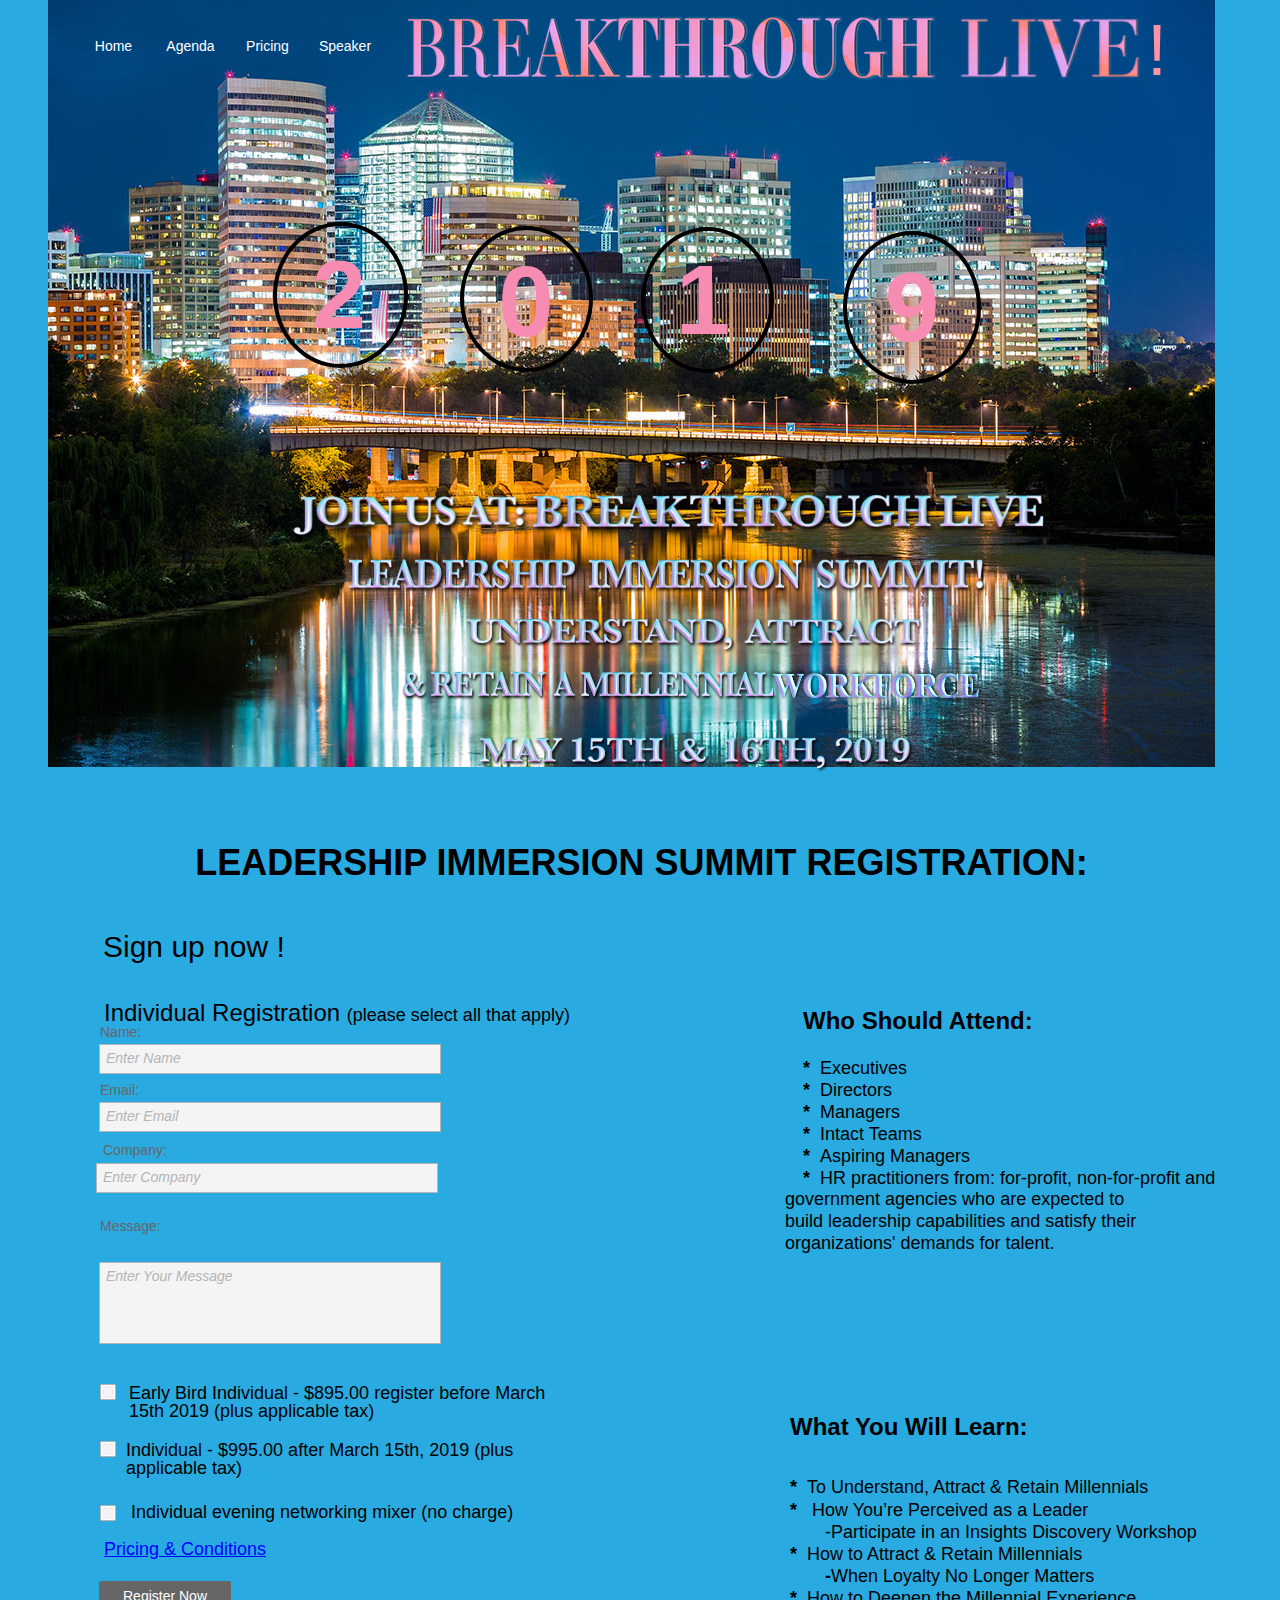
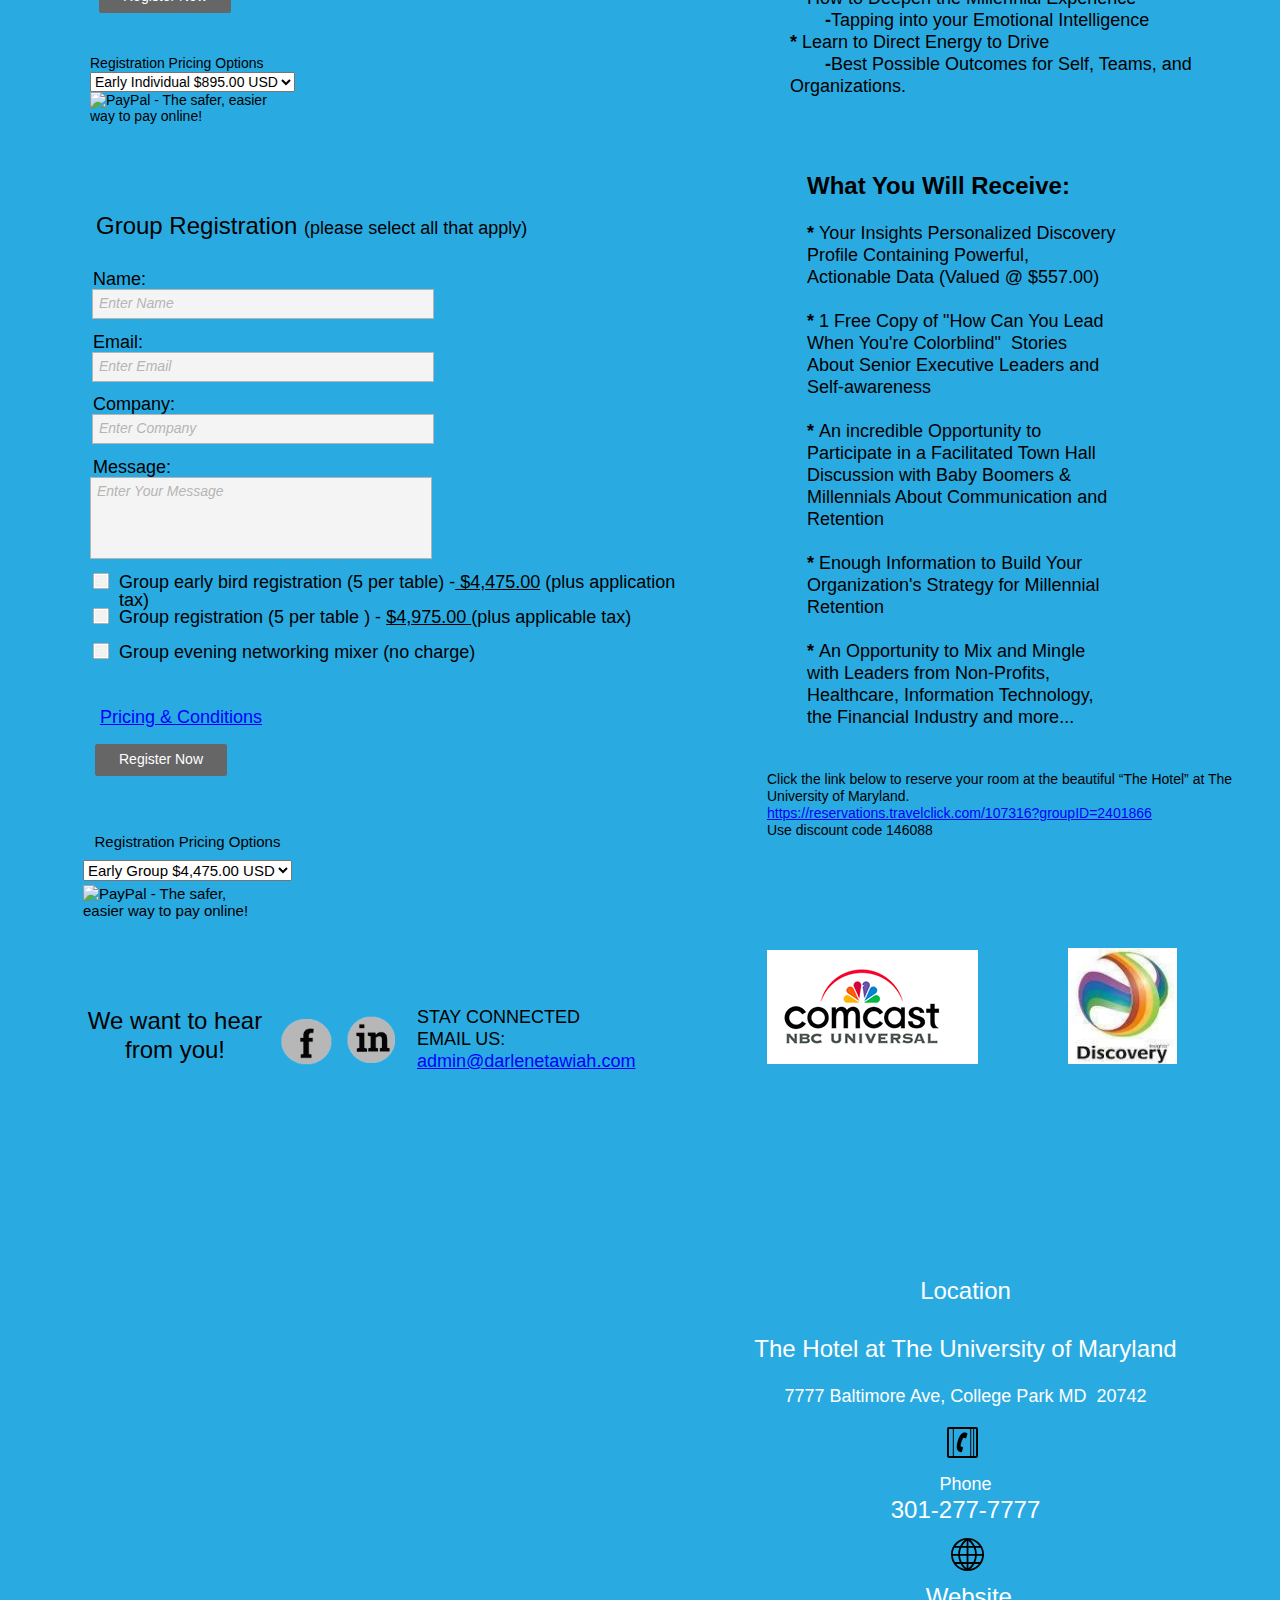
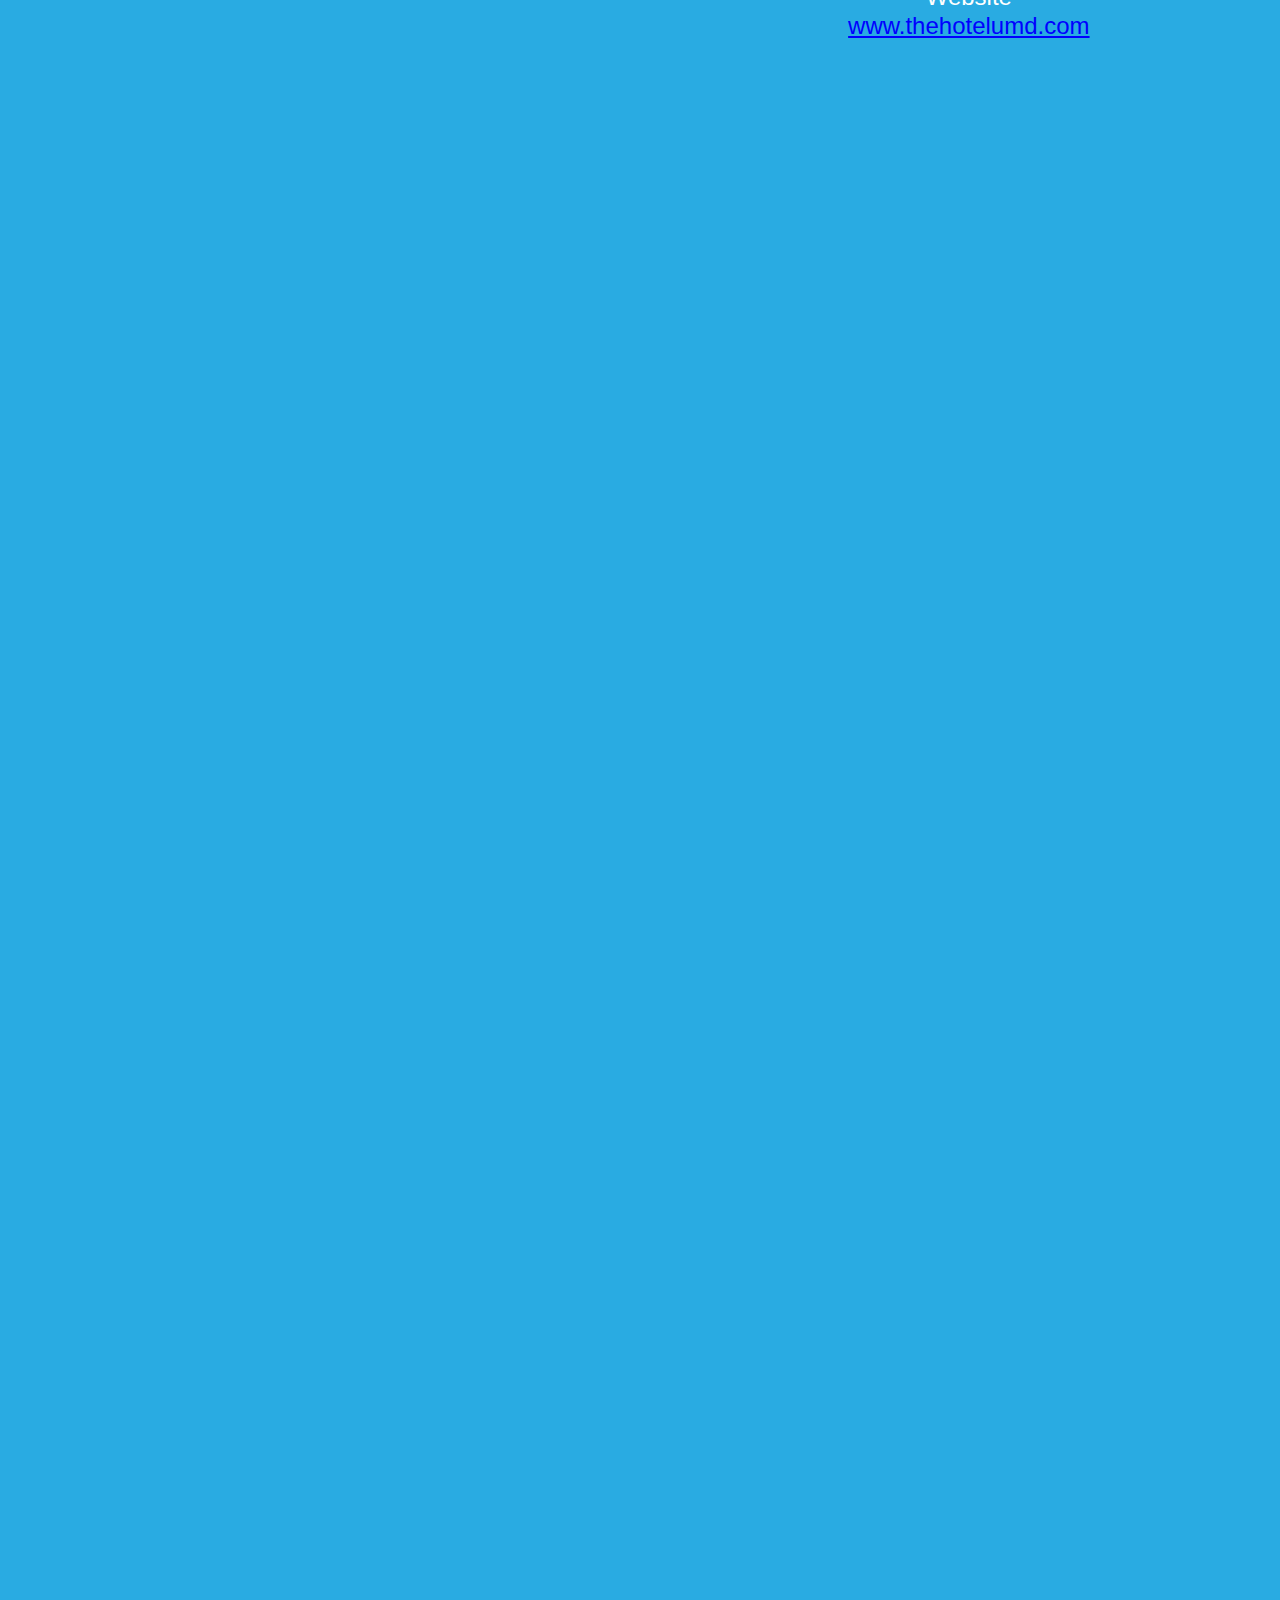
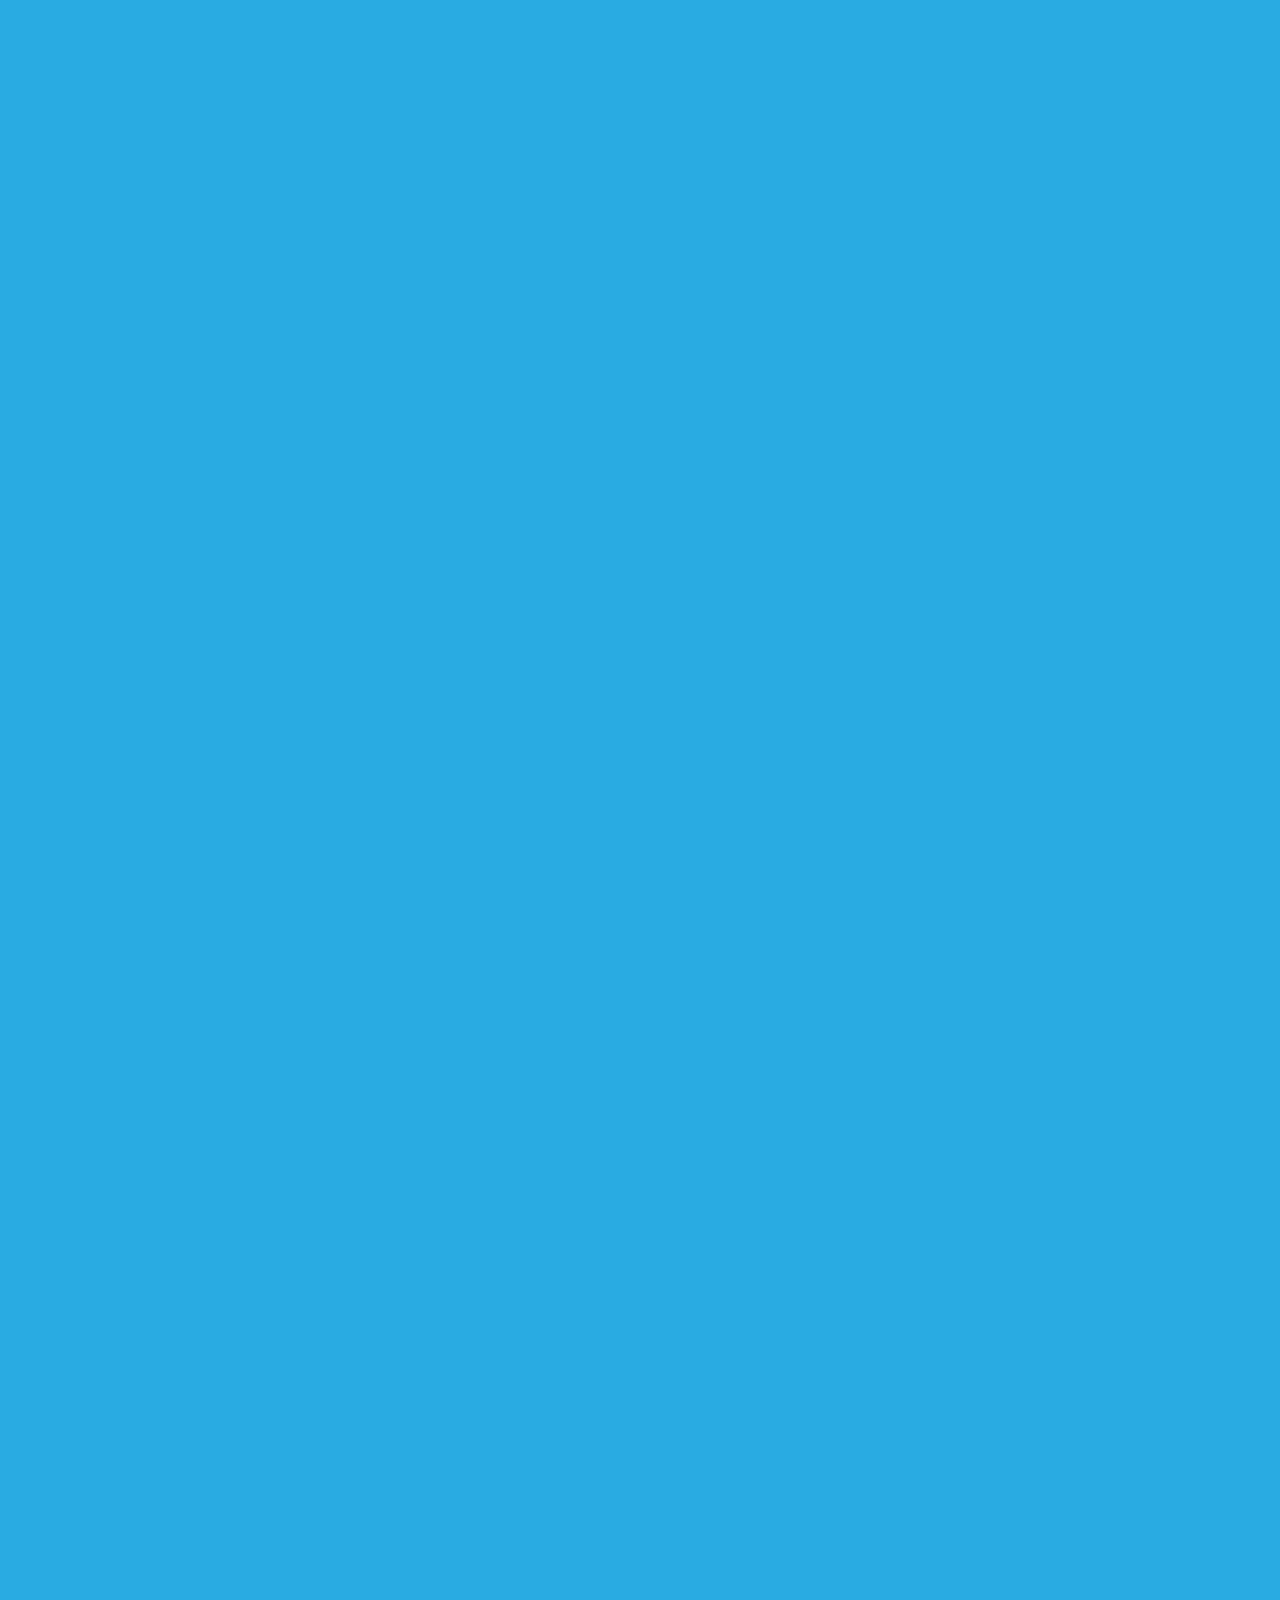
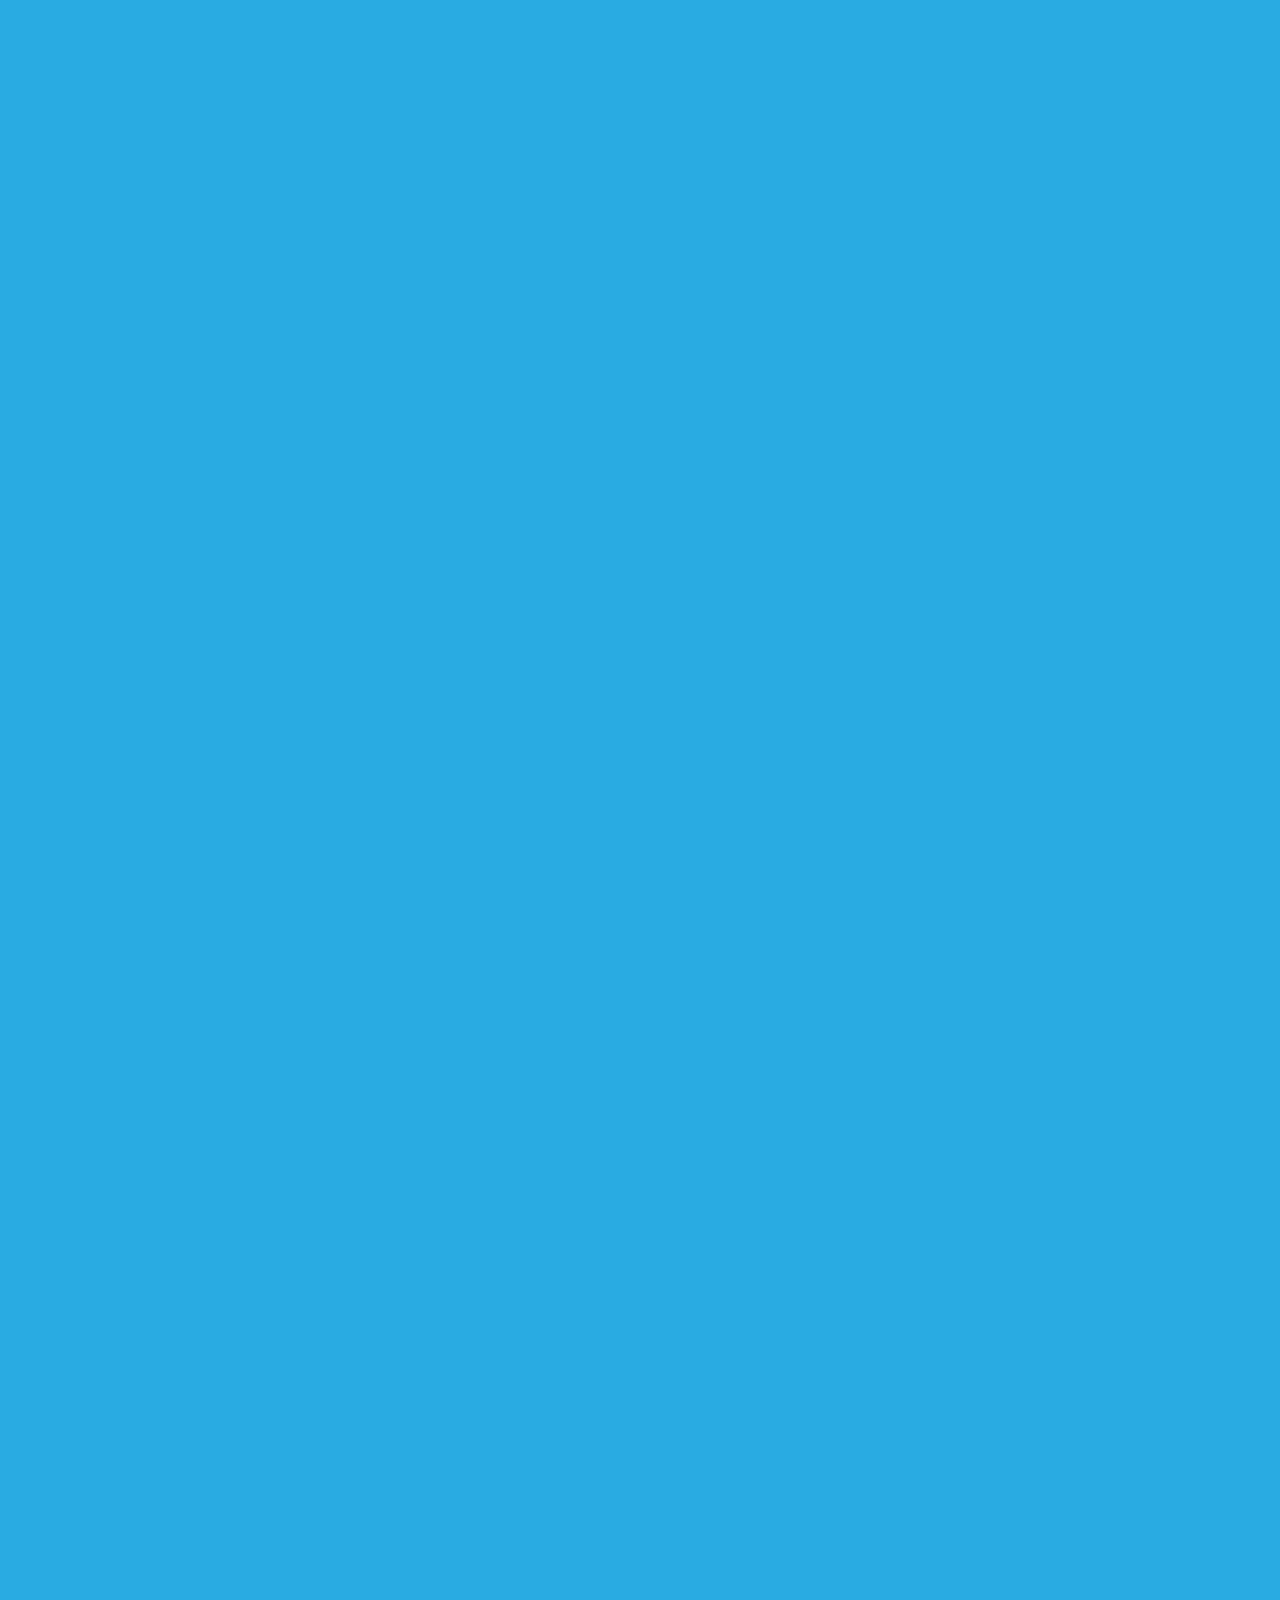
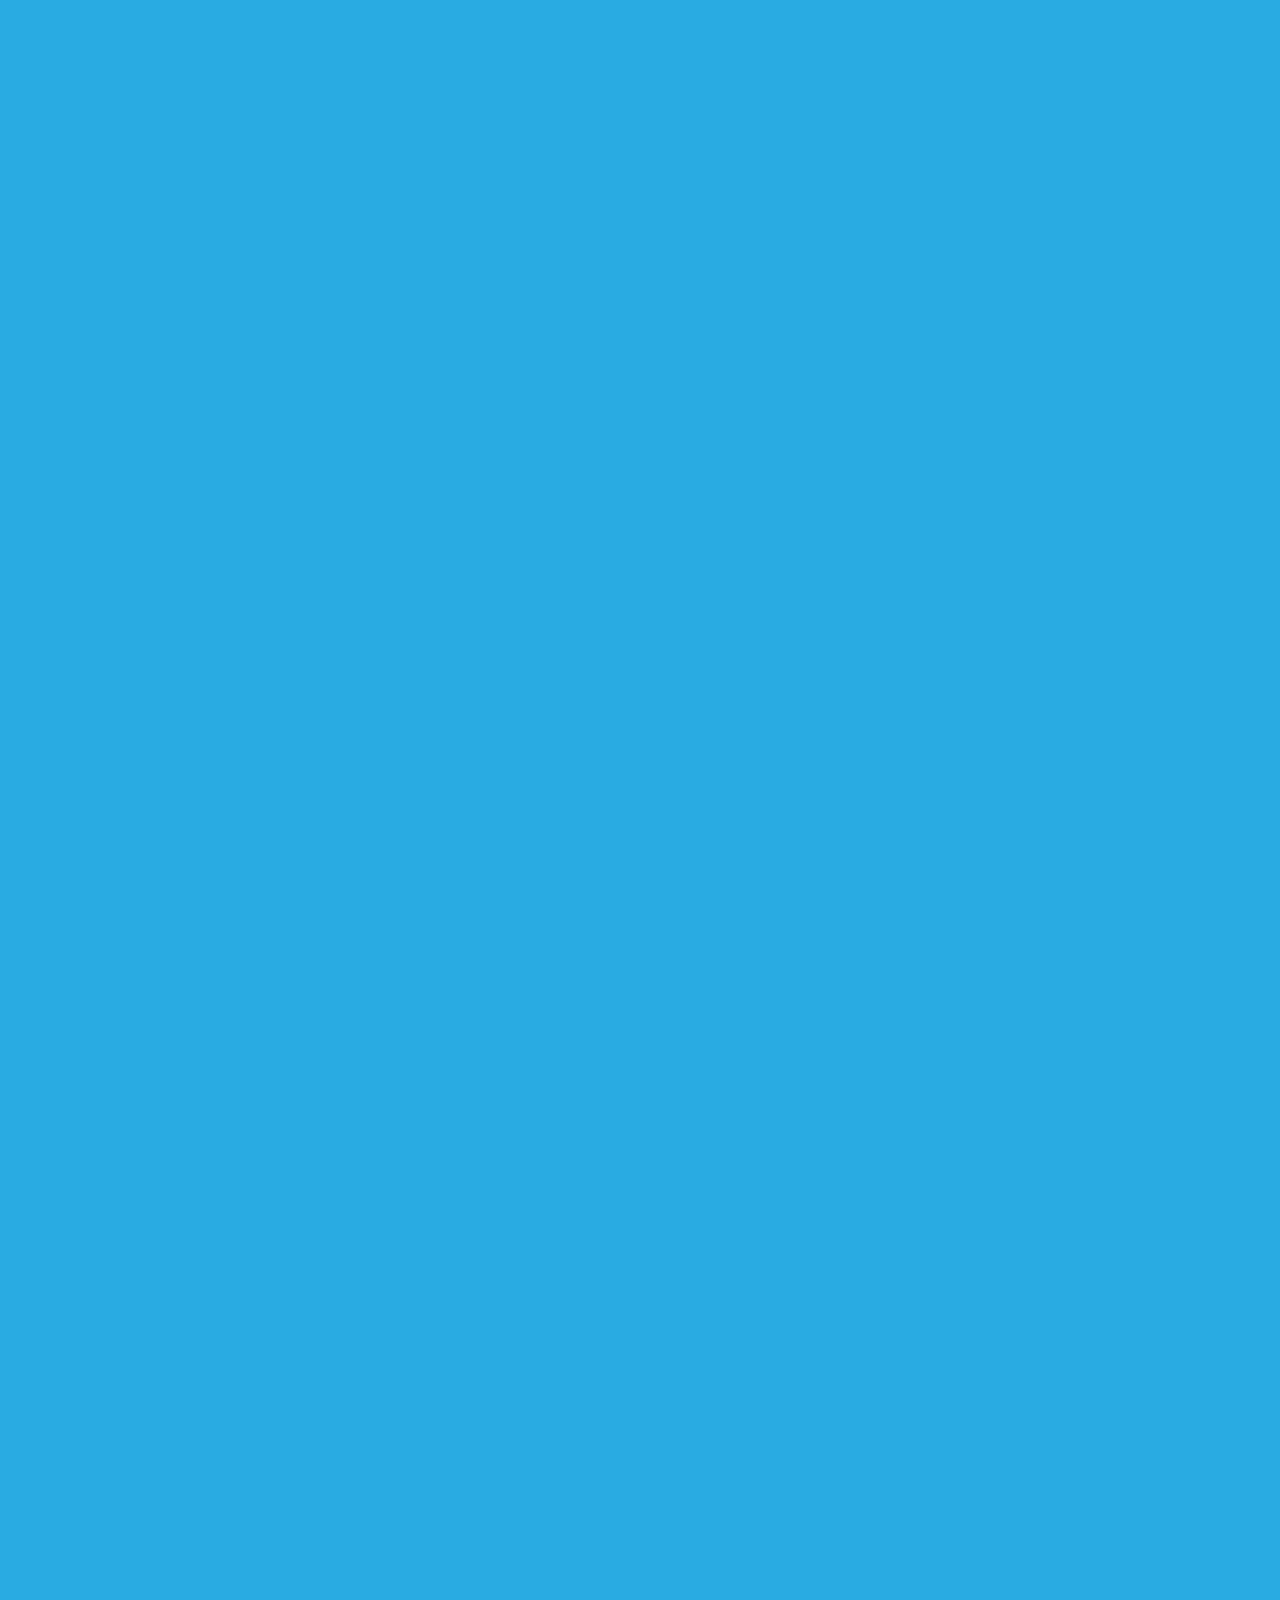
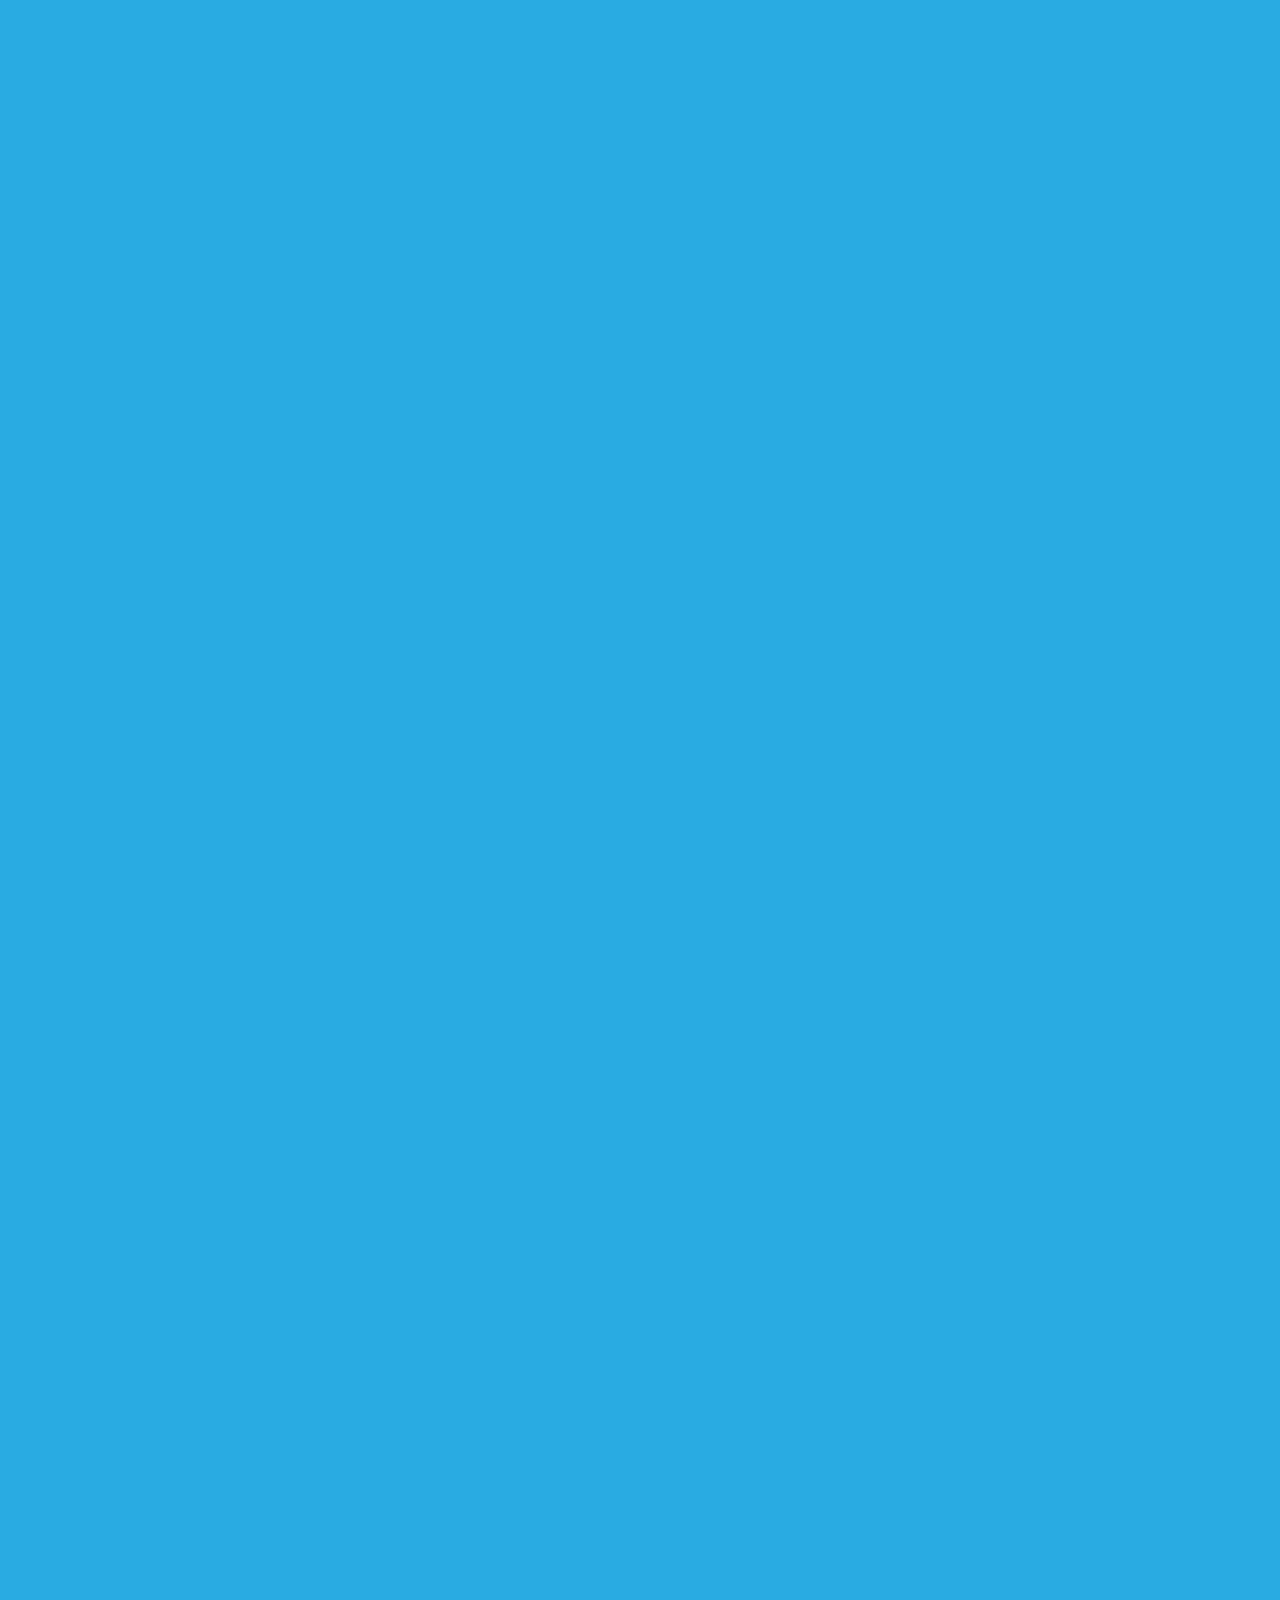
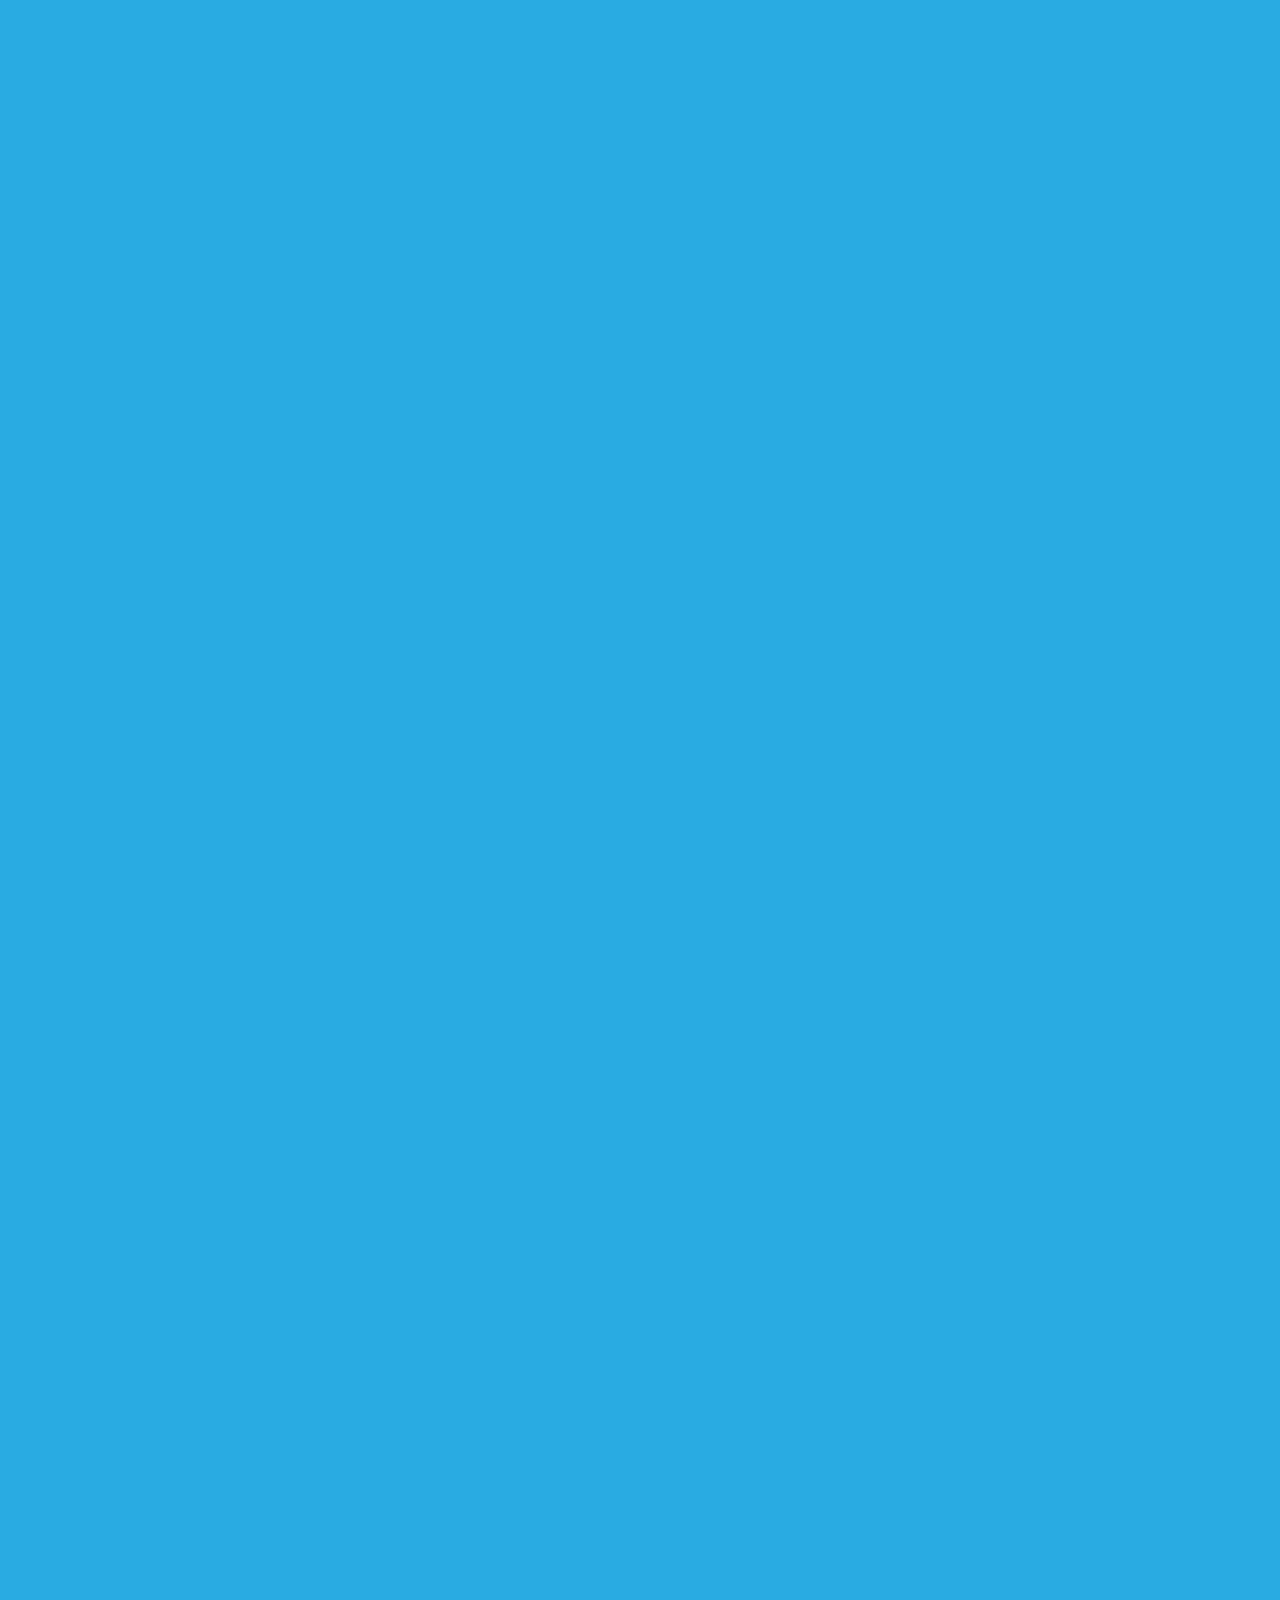
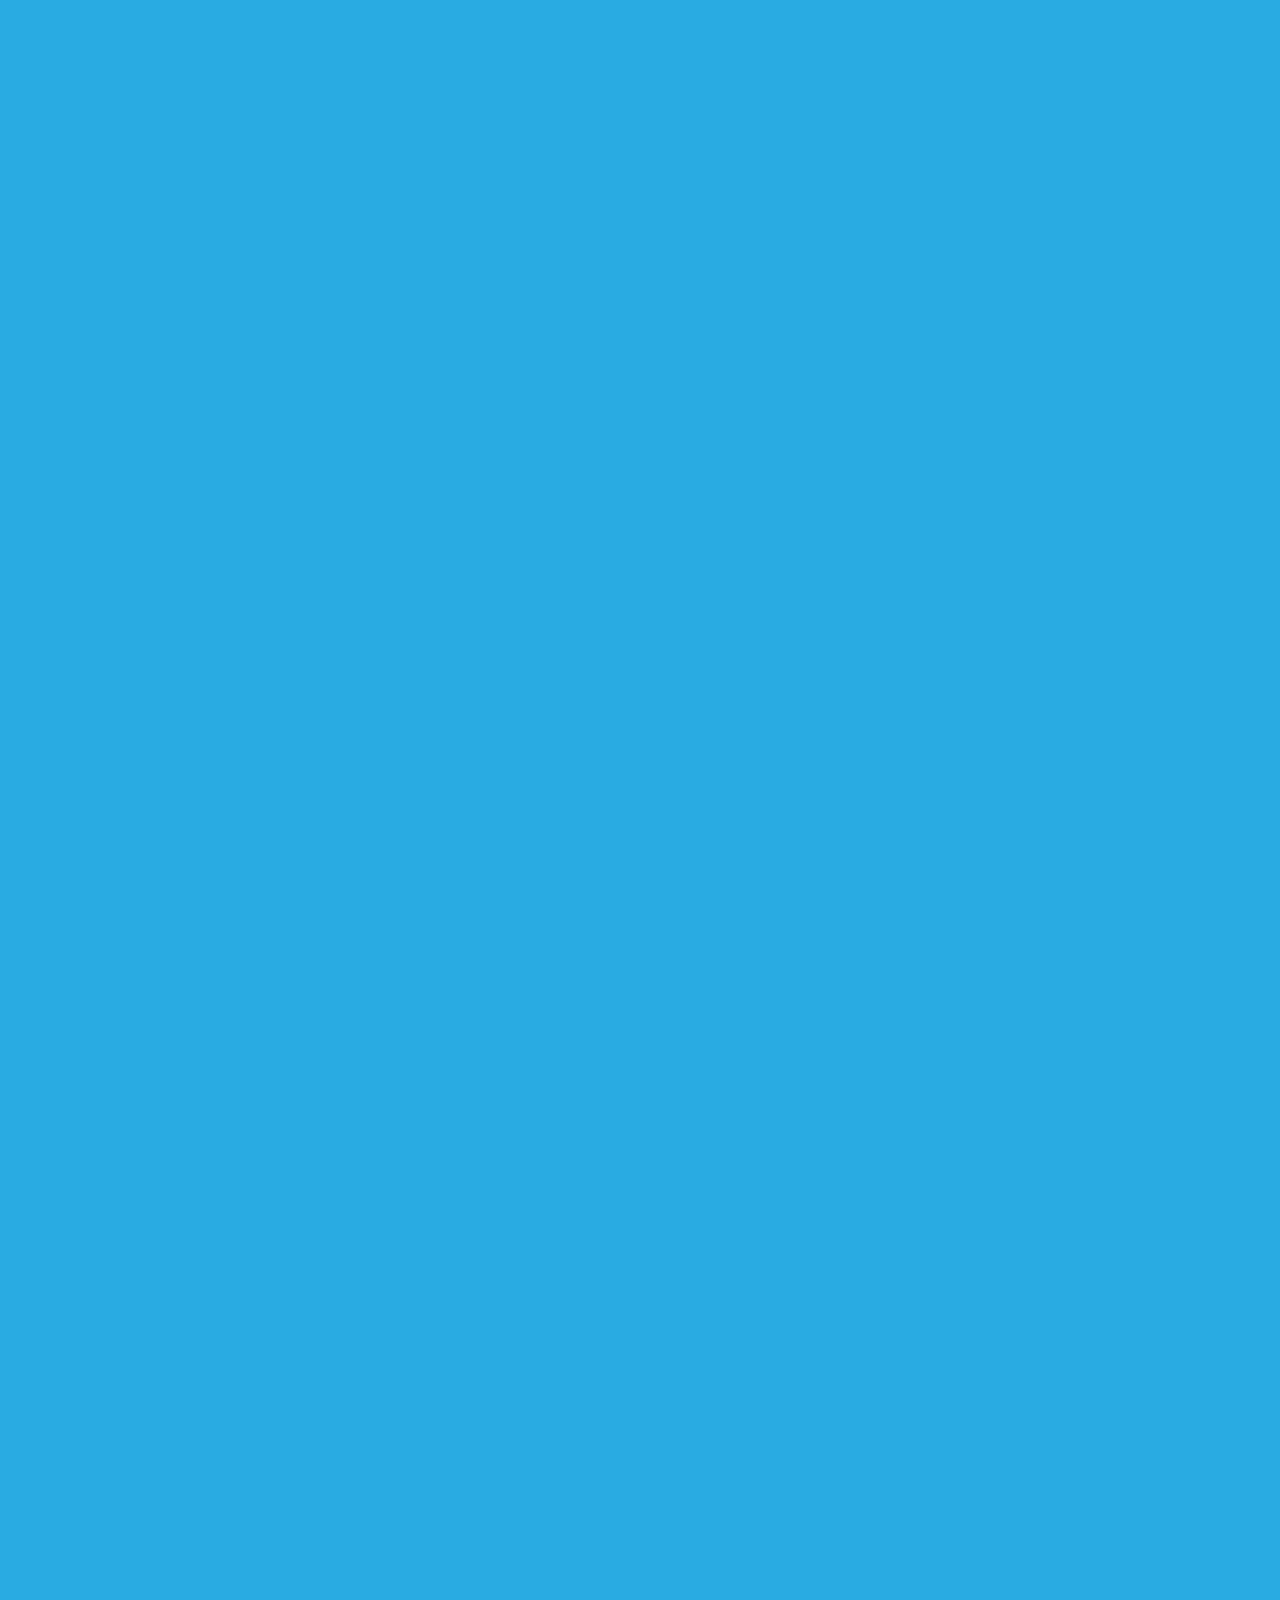
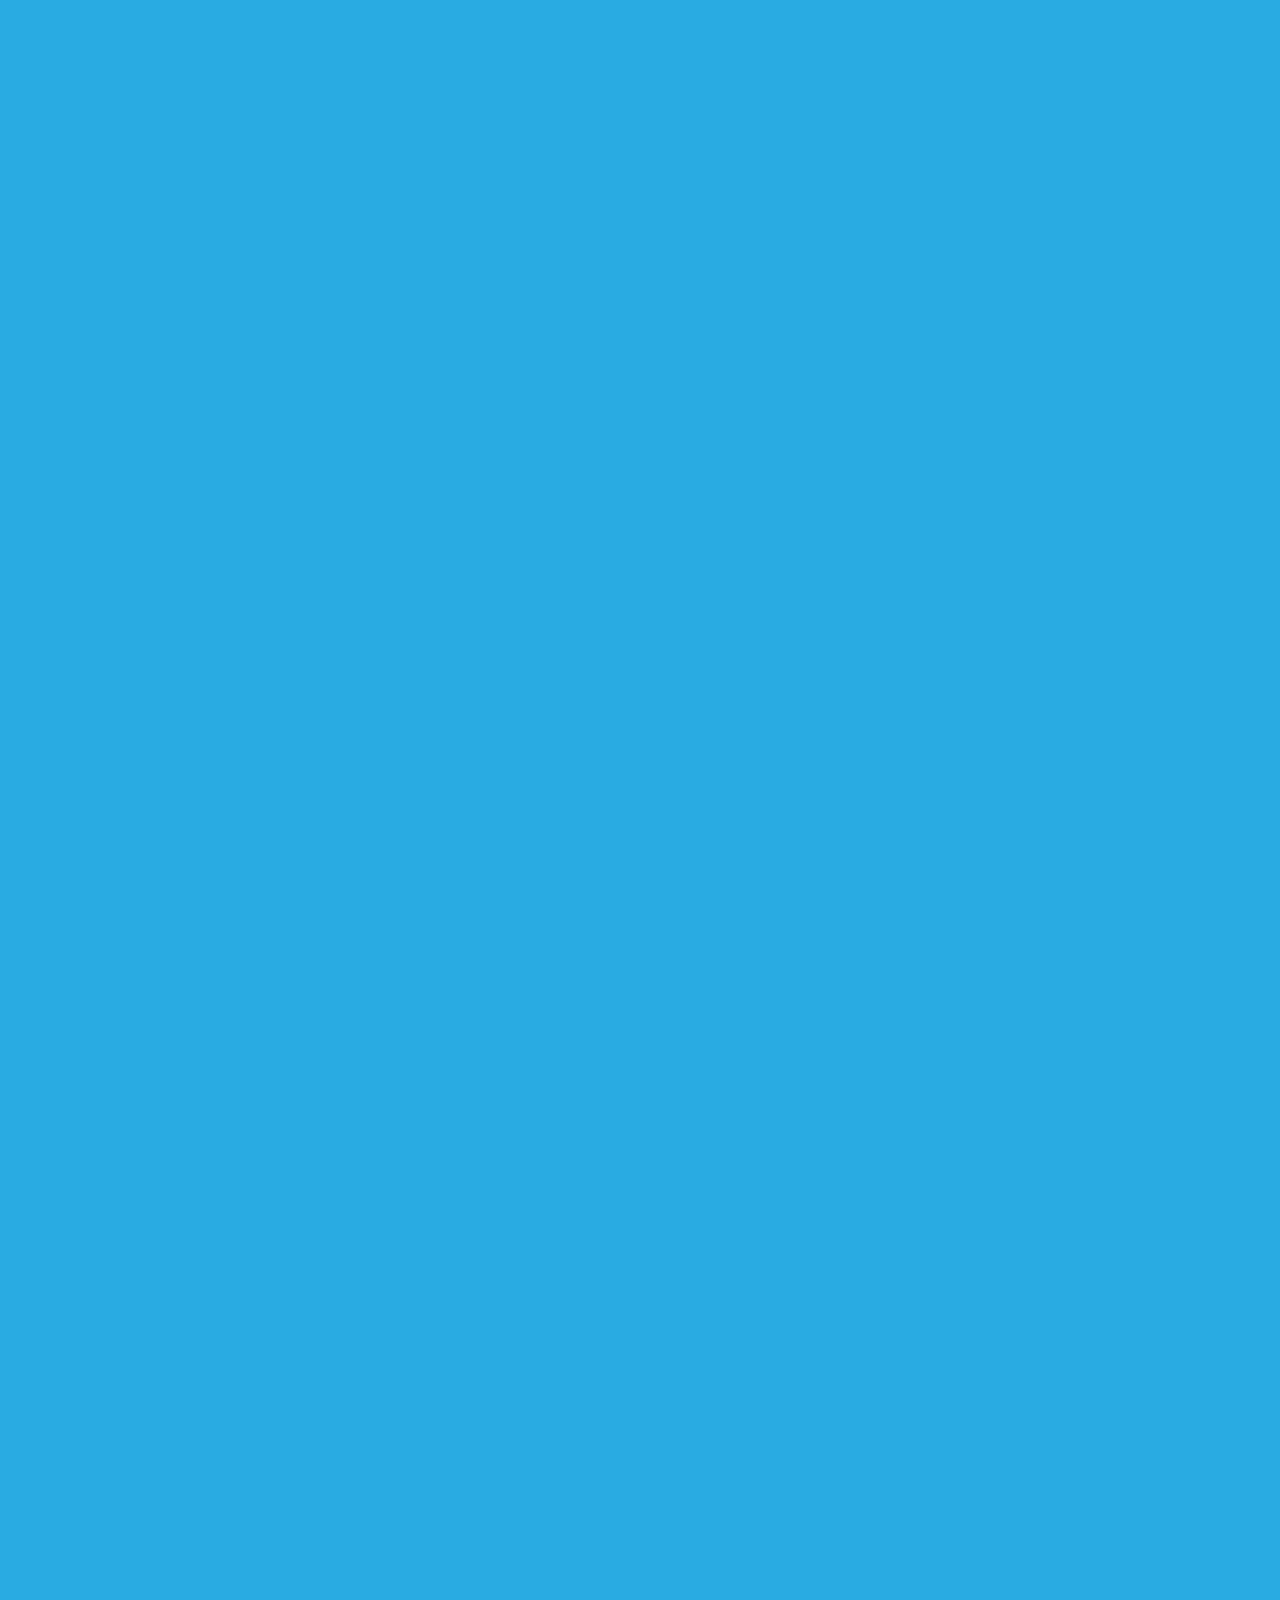
==== index.html @ f5e3cba6 "fix" ====
<!DOCTYPE html>
<html class="nojs html css_verticalspacer" lang="en-US">
 <head>

  <meta http-equiv="Content-type" content="text/html;charset=UTF-8"/>
  <meta name="generator" content="2018.1.0.386"/>
  
  <script type="text/javascript">
    // Update the 'nojs'/'js' class on the html node
    document.documentElement.className = document.documentElement.className.replace(/\bnojs\b/g, 'js');

    // Check that all required assets are uploaded and up-to-date
    if(typeof Muse == "undefined") window.Muse = {}; window.Muse.assets = {"required":["museutils.js", "museconfig.js", "jquery.musemenu.js", "jquery.musepolyfill.bgsize.js", "webpro.js", "jquery.watch.js", "require.js", "index.css"], "outOfDate":[]};
  </script>
  
  <title>Home</title>
  <!-- CSS -->
  
  <link rel="stylesheet" type="text/css" href="css/site_global.css?crc=4064524327"/>
  <link rel="stylesheet" type="text/css" href="css/master_a-master.css?crc=326534960"/>
  <link rel="stylesheet" type="text/css" href="css/index.css?crc=166176576" id="pagesheet"/>
  
  <!-- JS includes -->
  <!--[if lt IE 9]>
  <script src="scripts/html5shiv.js?crc=4241844378" type="text/javascript"></script>
  <![endif]-->
   
</head>
 <body>

  <div class="clearfix" id="page"><!-- column -->
   <div class="position_content" id="page_position_content">
    <div class="clearfix colelem" id="pu3905"><!-- group -->
     <div class="clip_frame grpelem" id="u3905"><!-- image -->
      <img class="block" id="u3905_img" src="images/color.jpg?crc=385814060" alt="" width="1167" height="778"/>
     </div>
     
     <!-- Break -->
     <div class="clip_frame grpelem" id="u3915">
      <img class="block" id="u3915_img" src="images/b%20pink.png?crc=142133033" alt="" width="219" height="79"/>
     </div>
     <!-- Through -->
     <div class="clip_frame grpelem" id="u3917">
      <img class="block" id="u3917_img" src="images/t%20pink.png?crc=4196255963" alt="" width="326" height="87"/>
     </div>

     <!-- Live -->
     <div class="clip_frame grpelem" id="u3923">
      <img class="block" id="u3923_img" src="images/l%20pink.png?crc=4005726673" alt="" width="186" height="69"/>
     </div> 
     
     <!-- ! -->
     <div class="clearfix grpelem" id="u6040-4" data-IBE-flags="txtStyleSrc">
      <p>!</p>
     </div>
     

      
     <!-- 2019 start -->
     <!-- 2 -->
     <div class="rounded-corners clearfix grpelem" id="u3919">
      <div class="clearfix grpelem" id="u7015-4" data-IBE-flags="txtStyleSrc">
       <p>2</p>
      </div>
     </div>
     
     <!-- 0 -->
     <div class="rounded-corners clearfix grpelem" id="u3920">
      <div class="clearfix grpelem" id="u7018-4" data-IBE-flags="txtStyleSrc">
       <p>0</p>
      </div>
     </div>
     
     <!-- 1 -->
     <div class="rounded-corners clearfix grpelem" id="u3921">
      <div class="clearfix grpelem" id="u7021-4" data-IBE-flags="txtStyleSrc">
       <p>1</p>
      </div>
     </div>
     
     <!-- 9 -->
     
      <div class="rounded-corners clearfix grpelem" id="u3922">
        <div class="clearfix grpelem" id="u7027-4" data-IBE-flags="txtStyleSrc">
        <p>9</p>
        </div>   
     </div>
     
      
      <!-- 2019 start -->

      <!-- Line one start -->
     <div class="clip_frame grpelem" id="u7117" style="margin-top: 500px;">
      <img class="block" id="u7117_img" src="images/pasted%20image%20495x129.png?crc=276547087" alt="" width="169" height="44"/>
     </div>
     
     <div class="clip_frame grpelem" id="u7126" style="margin-top: 500px;">
      <img class="block" id="u7126_img" src="images/pasted%20image%20598x129.png?crc=3992286143" alt="" width="248" height="53"/>
     </div>
     
     <div class="clip_frame grpelem" id="u7135" style="margin-top: 500px;">
      <img class="block" id="u7135_img" src="images/pasted%20image%201093x131.png?crc=183701916" alt="" width="367" height="44"/>
     </div>

     <!-- Line one end -->
     
     <!-- Line two start -->
     <div class="clip_frame grpelem" id="u7144" style="margin-top: 565px;"><!-- image -->
      <img class="block" id="u7144_img" src="images/pasted%20image%20887x131.png?crc=4157795495" alt="" width="236" height="40"/>
     </div>
     
     <div class="clip_frame grpelem" id="u7153" style="margin-top: 565px;"><!-- image -->
      <img class="block" id="u7153_img" src="images/pasted%20image%20863x131.png?crc=395203247" alt="" width="223" height="40"/>
     </div>

     <div class="clip_frame grpelem" id="u7162" style="margin-top: 565px;"><!-- image -->
      <img class="block" id="u7162_img" src="images/pasted%20image%20626x128.png?crc=3892463610" alt="" width="179" height="40"/>
     </div>
     
     <!-- Line two end -->

     <!-- Line three start -->
     
     
     <div class="clip_frame grpelem" id="u7171" style="margin-top: 625px; left: 371px;"><!-- image -->
      <img class="block" id="u7171_img" src="images/Understand_attract.png?crc=3977604377" alt="" width="590" height="40"/>
     </div>

     <div class="clip_frame grpelem" id="u7180" style="left: 345px; width: 615px;"><!-- image -->
      <img class="block" id="u7180_img" src="images/and.png?crc=3891145850" alt="" width="590" height="40"/>
     </div>
     

     <!-- Line three end -->
     
     <!-- Line four start -->
     <div class="clip_frame grpelem" id="u7189" style="left: 427px;"><!-- image -->
      <img class="block" id="u7189_img" src="images/pasted%20image%201597x156.png?crc=163975192" alt="" width="441" height="40"/>
     </div>
     <!-- Line four end -->
    
     <nav class="MenuBar clearfix grpelem" id="menuu8209"><!-- horizontal box -->
      <div class="MenuItemContainer clearfix grpelem" id="u8210"><!-- vertical box -->
       <a class="nonblock nontext MenuItem MenuItemWithSubMenu MuseMenuActive clearfix colelem" id="u8211" href="index.html" data-href="page:U68"><!-- horizontal box --><div class="MenuItemLabel NoWrap clearfix grpelem" id="u8213-4"><!-- content --><p>Home</p></div></a>
      </div>
      <div class="MenuItemContainer clearfix grpelem" id="u8217"><!-- vertical box -->
       <a class="nonblock nontext MenuItem MenuItemWithSubMenu clearfix colelem" id="u8220" href="agenda.html" data-href="page:U718"><!-- horizontal box --><div class="MenuItemLabel NoWrap clearfix grpelem" id="u8223-4"><!-- content --><p>Agenda</p></div></a>
      </div>
      <div class="MenuItemContainer clearfix grpelem" id="u8254"><!-- vertical box -->
       <a class="nonblock nontext MenuItem MenuItemWithSubMenu clearfix colelem" id="u8255" href="pricing.html" data-href="page:U6721"><!-- horizontal box --><div class="MenuItemLabel NoWrap clearfix grpelem" id="u8256-4"><!-- content --><p>Pricing</p></div></a>
      </div>
      <div class="MenuItemContainer clearfix grpelem" id="u8275"><!-- vertical box -->
       <a class="nonblock nontext MenuItem MenuItemWithSubMenu clearfix colelem" id="u8276" href="speaker.html" data-href="page:U7942"><!-- horizontal box --><div class="MenuItemLabel NoWrap clearfix grpelem" id="u8279-4"><!-- content --><p>Speaker</p></div></a>
      </div>
     </nav>

    </div>
    
    <div class="clearfix colelem" id="u4777-4" data-IBE-flags="txtStyleSrc"><!-- content -->
     <p>LEADERSHIP IMMERSION SUMMIT REGISTRATION:</p>
    </div>
    
    <div class="clearfix colelem" id="u4774-4" data-IBE-flags="txtStyleSrc"><!-- content -->
     <p>Sign up now !</p>
    </div>
    
    <div class="clearfix colelem" id="pppwidgetu4745"><!-- group -->
     <div class="clearfix grpelem" id="ppwidgetu4745"><!-- column -->
      <div class="clearfix colelem" id="pwidgetu4745"><!-- group -->
       <form class="form-grp clearfix grpelem" id="widgetu4745" method="post" enctype="multipart/form-data" action="scripts/form-u4745.php"><!-- none box -->
        <div class="clearfix grpelem" id="u4765-4"><!-- content -->
         <p>Submitting Form...</p>
        </div>
        <div class="clearfix grpelem" id="u4764-4"><!-- content -->
         <p>The server encountered an error.</p>
        </div>
        <div class="clearfix grpelem" id="u4759-4"><!-- content -->
         <p>Form received.</p>
        </div>
        <button class="submit-btn NoWrap clearfix" id="u4746-3" data-IBE-flags="txtStyleSrc" type="submit" value="&nbsp;" tabindex="6"><!-- content -->
         <div style="margin-top:-15px;height:15px;">
          <p>&nbsp;</p>
         </div>
        </button>
        <div class="fld-grp clearfix grpelem" id="widgetu4760" data-required="true" data-type="checkbox"><!-- none box -->
         <div class="fld-message clearfix grpelem" id="u4763-4"><!-- content -->
          <p>Required</p>
         </div>
         <div class="fld-checkbox museBGSize grpelem" id="u4762"><!-- simple frame -->
          <input class="wrapped-input" type="checkbox" value="1" id="widgetu4760_input" name="custom_U4760" tabindex="1"/>
          <label for="widgetu4760_input"></label>
         </div>
        </div>
        <div class="fld-grp clearfix grpelem" id="widgetu4770" data-required="true" data-type="checkbox"><!-- none box -->
         <div class="fld-message clearfix grpelem" id="u4771-4"><!-- content -->
          <p>Required</p>
         </div>
         <div class="fld-checkbox museBGSize grpelem" id="u4772"><!-- simple frame -->
          <input class="wrapped-input" type="checkbox" value="1" id="widgetu4770_input" name="custom_U4770" tabindex="2"/>
          <label for="widgetu4770_input"></label>
         </div>
        </div>
        <div class="fld-grp clearfix grpelem" id="widgetu4747" data-required="true" data-type="checkbox"><!-- none box -->
         <div class="fld-message clearfix grpelem" id="u4748-4"><!-- content -->
          <p>Required</p>
         </div>
         <div class="fld-checkbox museBGSize grpelem" id="u4749"><!-- simple frame -->
          <input class="wrapped-input" type="checkbox" value="1" id="widgetu4747_input" name="custom_U4747" tabindex="3"/>
          <label for="widgetu4747_input"></label>
         </div>
        </div>
        <div class="fld-grp clearfix grpelem" id="widgetu4751" data-required="true" data-type="checkbox"><!-- none box -->
         <div class="fld-message clearfix grpelem" id="u4754-4"><!-- content -->
          <p>Required</p>
         </div>
         <div class="fld-checkbox museBGSize grpelem" id="u4753"><!-- simple frame -->
          <input class="wrapped-input" type="checkbox" value="1" id="widgetu4751_input" name="custom_U4751" tabindex="4"/>
          <label for="widgetu4751_input"></label>
         </div>
        </div>
        <div class="fld-grp clearfix grpelem" id="widgetu4766" data-required="true" data-type="checkbox"><!-- none box -->
         <div class="fld-message clearfix grpelem" id="u4767-4"><!-- content -->
          <p>Required</p>
         </div>
         <div class="fld-checkbox museBGSize grpelem" id="u4769"><!-- simple frame -->
          <input class="wrapped-input" type="checkbox" value="1" id="widgetu4766_input" name="custom_U4766" tabindex="5"/>
          <label for="widgetu4766_input"></label>
         </div>
        </div>
       </form>
       <div class="clearfix grpelem" id="u4775-3" data-IBE-flags="txtStyleSrc"><!-- content -->
        <p>&nbsp;</p>
       </div>
       <div class="clearfix grpelem" id="u4776-3" data-IBE-flags="txtStyleSrc"><!-- content -->
        <p>&nbsp;</p>
       </div>
       <div class="clearfix grpelem" id="u4811-5" data-IBE-flags="txtStyleSrc"><!-- content -->
        <p id="u4811-3"><span id="u4811">Individual Registration </span><span id="u4811-2">(please select all that apply)</span></p>
       </div>
       <form class="form-grp clearfix grpelem" id="widgetu6264" method="post" enctype="multipart/form-data" action="scripts/form-u6264.php"><!-- none box -->
        <div class="fld-grp clearfix grpelem" id="widgetu6275" data-required="true"><!-- none box -->
         <label class="fld-label actAsDiv clearfix grpelem" id="u6277-4" for="widgetu6275_input"><!-- content --><span class="actAsPara">Name:</span></label>
         <span class="fld-input NoWrap actAsDiv clearfix grpelem" id="u6278-4"><!-- content --><input class="wrapped-input" type="text" spellcheck="false" id="widgetu6275_input" name="custom_U6275" tabindex="7"/><label class="wrapped-input fld-prompt" id="widgetu6275_prompt" for="widgetu6275_input"><span class="actAsPara">Enter Name</span></label></span>
        </div>
        <div class="fld-grp clearfix grpelem" id="widgetu6269" data-required="true" data-type="email"><!-- none box -->
         <label class="fld-label actAsDiv clearfix grpelem" id="u6271-4" for="widgetu6269_input"><!-- content --><span class="actAsPara">Email:</span></label>
         <span class="fld-input NoWrap actAsDiv clearfix grpelem" id="u6270-4"><!-- content --><input class="wrapped-input" type="email" spellcheck="false" id="widgetu6269_input" name="Email" tabindex="8"/><label class="wrapped-input fld-prompt" id="widgetu6269_prompt" for="widgetu6269_input"><span class="actAsPara">Enter Email</span></label></span>
        </div>
        <div class="clearfix grpelem" id="u6279-4"><!-- content -->
         <p>Submitting Form...</p>
        </div>
        <div class="clearfix grpelem" id="u6273-4"><!-- content -->
         <p>The server encountered an error.</p>
        </div>
        <div class="clearfix grpelem" id="u6280-4"><!-- content -->
         <p>Form received.</p>
        </div>
        <button class="submit-btn NoWrap rounded-corners clearfix grpelem" id="u6274-4" data-IBE-flags="txtStyleSrc" type="submit" value="Register Now" tabindex="14"><!-- content -->
         <div style="margin-top:-12px;height:12px;">
          <p>Register Now</p>
         </div>
        </button>
        <div class="fld-grp clearfix grpelem" id="widgetu6265" data-required="false"><!-- none box -->
         <label class="fld-label actAsDiv clearfix grpelem" id="u6267-4" for="widgetu6265_input"><!-- content --><span class="actAsPara">Message:</span></label>
         <span class="fld-textarea actAsDiv clearfix grpelem" id="u6268-4"><!-- content --><textarea class="wrapped-input" id="widgetu6265_input" name="custom_U6265" tabindex="10"></textarea><label class="wrapped-input fld-prompt" id="widgetu6265_prompt" for="widgetu6265_input"><span class="actAsPara">Enter Your Message</span></label></span>
        </div>
        <div class="fld-grp clearfix grpelem" id="widgetu6315" data-required="true" data-type="checkbox"><!-- none box -->
         <label class="fld-label actAsDiv clearfix grpelem" id="u6316-4" for="widgetu6315_input"><!-- content --><span class="actAsPara" id="u6316-2"><span id="u6316">Early Bird Individual - $895.00 register before March 15th 2019 (plus applicable tax)</span></span></label>
         <div class="fld-checkbox museBGSize grpelem" id="u6328"><!-- simple frame -->
          <input class="wrapped-input" type="checkbox" value="1" id="widgetu6315_input" name="custom_U6315" tabindex="11"/>
          <label for="widgetu6315_input"></label>
         </div>
        </div>
        <div class="fld-grp clearfix grpelem" id="widgetu6377" data-required="true" data-type="checkbox"><!-- none box -->
         <label class="fld-label actAsDiv clearfix grpelem" id="u6380-4" for="widgetu6377_input"><!-- content --><span class="actAsPara">Individual - $995.00 after March 15th, 2019 (plus applicable tax)</span></label>
         <div class="fld-checkbox museBGSize grpelem" id="u6379"><!-- simple frame -->
          <input class="wrapped-input" type="checkbox" value="1" id="widgetu6377_input" name="custom_U6377" tabindex="12"/>
          <label for="widgetu6377_input"></label>
         </div>
        </div>
        <div class="fld-grp clearfix grpelem" id="widgetu6393" data-required="true" data-type="checkbox"><!-- none box -->
         <label class="fld-label actAsDiv clearfix grpelem" id="u6394-4" for="widgetu6393_input"><!-- content --><span class="actAsPara">&nbsp;Individual evening networking mixer (no charge)</span></label>
         <div class="fld-checkbox museBGSize grpelem" id="u6395"><!-- simple frame -->
          <input class="wrapped-input" type="checkbox" value="1" id="widgetu6393_input" name="custom_U6393" tabindex="13"/>
          <label for="widgetu6393_input"></label>
         </div>
        </div>
        <div class="fld-grp clearfix grpelem" id="widgetu6439" data-required="true"><!-- none box -->
         <label class="fld-label actAsDiv clearfix grpelem" id="u6440-4" for="widgetu6439_input"><!-- content --><span class="actAsPara">Company:</span></label>
         <span class="fld-input NoWrap actAsDiv clearfix grpelem" id="u6441-4"><!-- content --><input class="wrapped-input" type="text" spellcheck="false" id="widgetu6439_input" name="custom_U6439" tabindex="9"/><label class="wrapped-input fld-prompt" id="widgetu6439_prompt" for="widgetu6439_input"><span class="actAsPara">Enter Company</span></label></span>
        </div>
       </form>
       <div class="clearfix grpelem" id="u6468-3" data-IBE-flags="txtStyleSrc"><!-- content -->
        <p>&nbsp;</p>
       </div>
       <div class="clearfix grpelem" id="u6863-5" data-IBE-flags="txtStyleSrc"><!-- content -->
        <p><a class="nonblock" href="pricing.html" data-href="page:U6721">Pricing &amp; Conditions</a></p>
       </div>
      </div>
      <div class="colelem" id="u6884"><!-- custom html -->
       <form action="https://www.paypal.com/cgi-bin/webscr" method="post" target="_top">
<input type="hidden" name="cmd" value="_s-xclick">
<input type="hidden" name="hosted_button_id" value="2ERVDCET46PW6">
<table>
<tr><td><input type="hidden" name="on0" value="Registration Pricing Options">Registration Pricing Options</td></tr><tr><td><select name="os0">
 <option value="Early Individual">Early Individual $895.00 USD</option>
 <option value="Reg. Individual">Reg. Individual $995.00 USD</option>
</select> </td></tr>
</table>
<input type="hidden" name="currency_code" value="USD">
<input type="image" src="https://www.paypalobjects.com/en_US/i/btn/btn_buynowCC_LG.gif" border="0" name="submit" alt="PayPal - The safer, easier way to pay online!">
<img alt="" border="0" src="https://www.paypalobjects.com/en_US/i/scr/pixel.gif" width="1" height="1">
</form>
      </div>
     </div>
     <div class="clearfix grpelem" id="ppu5458-23"><!-- column -->
      <div class="clearfix colelem" id="pu5458-23"><!-- group -->
       <div class="clearfix grpelem" id="u5458-23" data-IBE-flags="txtStyleSrc"><!-- content -->
        <p id="u5458-2">Who Should Attend:</p>
        <p id="u5458-3">&nbsp;</p>
        <p id="u5458-6">*&nbsp; <span id="u5458-5">Executives</span></p>
        <p id="u5458-9">*&nbsp; <span id="u5458-8">Directors</span></p>
        <p id="u5458-12">*&nbsp; <span id="u5458-11">Managers</span></p>
        <p id="u5458-15">*&nbsp; <span id="u5458-14">Intact Teams</span></p>
        <p id="u5458-18">*&nbsp; <span id="u5458-17">Aspiring Managers</span></p>
        <p id="u5458-21">*&nbsp; <span id="u5458-20">HR practitioners from: for-profit, non-for-profit and</span></p>
       </div>
       <div class="clearfix grpelem" id="u5606-4" data-IBE-flags="txtStyleSrc"><!-- content -->
        <p>government agencies who are expected to build leadership capabilities and satisfy their organizations' demands for talent.</p>
       </div>
      </div>
      <div class="clearfix colelem" id="u5619-6" data-IBE-flags="txtStyleSrc"><!-- content -->
       <!-- <p>-Best Possible Outcomes for Self, Teams,</p>
       <p>&nbsp;and Organizations.</p> -->
      </div>
      <div class="clearfix colelem" id="u5613-35" data-IBE-flags="txtStyleSrc"><!-- content -->
       <p id="u5613-2">What You Will Learn:</p>
       <p id="u5613-3">&nbsp;</p>
       <p id="u5613-7"><span id="u5613-4">*&nbsp; </span><span id="u5613-5">To Understand, Attract &amp; Retain Millennials</span><span id="u5613-6"></span></p>
       <p id="u5613-10"><span id="u5613-8">*&nbsp;&nbsp; </span>How You’re Perceived as a Leader</p>
       <p id="u5613-13"><span id="u5613-11">&nbsp;&nbsp; </span>&nbsp;&nbsp;&nbsp; -Participate in an Insights Discovery Workshop</p>
       <p id="u5613-16"><span id="u5613-14">*&nbsp; </span>How to Attract &amp; Retain Millennials</p>
       <p id="u5613-19"><span id="u5613-17">&nbsp;&nbsp;&nbsp;&nbsp;&nbsp;&nbsp; -</span>When Loyalty No Longer Matters</p>
       <p id="u5613-22"><span id="u5613-20">*&nbsp; </span>How to Deepen the Millennial Experience</p>
       <p id="u5613-25"><span id="u5613-23">&nbsp;&nbsp;&nbsp;&nbsp;&nbsp;&nbsp; -</span>Tapping into your Emotional Intelligence</p>
       <p id="u5613-30"><span id="u5613-26">* </span>Learn to Direct Energy to<span id="u5613-28"> </span>Drive
       </p>
       <p id="u5613-25"><span id="u5613-23">&nbsp;&nbsp;&nbsp;&nbsp;&nbsp;&nbsp; -</span>Best Possible Outcomes for Self, Teams, and Organizations.</p>
       <p id="u5613-31">&nbsp;</p>
       <p id="u5613-32">&nbsp;</p>
       <p>&nbsp;</p>
      </div>
     </div>
    </div>
    
    <div class="clearfix colelem" id="ppu4845-5"><!-- group -->
     <div class="clearfix grpelem" id="pu4845-5"><!-- column -->
      <div class="clearfix colelem" id="u4845-5" data-IBE-flags="txtStyleSrc"><!-- content -->
       <p id="u4845-3"><span id="u4845">Group Registration </span><span id="u4845-2">(please select all that apply)</span></p>
      </div>
      <div class="clearfix colelem" id="pwidgetu4812"><!-- group -->
       <form class="form-grp clearfix grpelem" id="widgetu4812" method="post" enctype="multipart/form-data" action="scripts/form-u4812.php"><!-- none box -->
        <div class="fld-grp clearfix grpelem" id="widgetu4819" data-required="true"><!-- none box -->
         <label class="fld-label actAsDiv clearfix grpelem" id="u4821-4" for="widgetu4819_input"><!-- content --><span class="actAsPara">Name:</span></label>
         <span class="fld-input NoWrap actAsDiv clearfix grpelem" id="u4822-4"><!-- content --><input class="wrapped-input" type="text" spellcheck="false" id="widgetu4819_input" name="custom_U4819" tabindex="15"/><label class="wrapped-input fld-prompt" id="widgetu4819_prompt" for="widgetu4819_input"><span class="actAsPara">Enter Name</span></label></span>
        </div>
        <div class="fld-grp clearfix grpelem" id="widgetu4836" data-required="true" data-type="email"><!-- none box -->
         <label class="fld-label actAsDiv clearfix grpelem" id="u4837-4" for="widgetu4836_input"><!-- content --><span class="actAsPara">Email:</span></label>
         <span class="fld-input NoWrap actAsDiv clearfix grpelem" id="u4838-4"><!-- content --><input class="wrapped-input" type="email" spellcheck="false" id="widgetu4836_input" name="Email" tabindex="16"/><label class="wrapped-input fld-prompt" id="widgetu4836_prompt" for="widgetu4836_input"><span class="actAsPara">Enter Email</span></label></span>
        </div>
        <div class="clearfix grpelem" id="u4840-4"><!-- content -->
         <p>Submitting Form...</p>
        </div>
        <div class="clearfix grpelem" id="u4818-4"><!-- content -->
         <p>The server encountered an error.</p>
        </div>
        <div class="clearfix grpelem" id="u4813-4"><!-- content -->
         <p>Form received.</p>
        </div>
        <button class="submit-btn NoWrap rounded-corners clearfix grpelem" id="u4831-4" data-IBE-flags="txtStyleSrc" type="submit" value="Register Now" tabindex="22"><!-- content -->
         <div style="margin-top:-12px;height:12px;">
          <p>Register Now</p>
         </div>
        </button>
        <div class="fld-grp clearfix grpelem" id="widgetu4827" data-required="false"><!-- none box -->
         <label class="fld-label actAsDiv clearfix grpelem" id="u4830-4" for="widgetu4827_input"><!-- content --><span class="actAsPara">Message:</span></label>
         <span class="fld-textarea actAsDiv clearfix grpelem" id="u4828-4"><!-- content --><textarea class="wrapped-input" id="widgetu4827_input" name="custom_U4827" tabindex="18"></textarea><label class="wrapped-input fld-prompt" id="widgetu4827_prompt" for="widgetu4827_input"><span class="actAsPara">Enter Your Message</span></label></span>
        </div>
        <div class="fld-grp clearfix grpelem" id="widgetu4832" data-required="true"><!-- none box -->
         <label class="fld-label actAsDiv clearfix grpelem" id="u4835-4" for="widgetu4832_input"><!-- content --><span class="actAsPara">Company:</span></label>
         <span class="fld-input NoWrap actAsDiv clearfix grpelem" id="u4833-4"><!-- content --><input class="wrapped-input" type="text" spellcheck="false" id="widgetu4832_input" name="custom_U4832" tabindex="17"/><label class="wrapped-input fld-prompt" id="widgetu4832_prompt" for="widgetu4832_input"><span class="actAsPara">Enter Company</span></label></span>
        </div>
        <div class="fld-grp clearfix grpelem" id="widgetu4841" data-required="true" data-type="checkbox"><!-- none box -->
         <label class="fld-label actAsDiv clearfix grpelem" id="u4842-6" for="widgetu4841_input"><!-- content --><span class="actAsPara">Group early bird registration (5 per table) -<span id="u4842-2"> $4,475.00</span> (plus application tax)</span></label>
         <div class="fld-checkbox museBGSize grpelem" id="u4843"><!-- simple frame -->
          <input class="wrapped-input" type="checkbox" value="1" id="widgetu4841_input" name="custom_U4841" tabindex="19"/>
          <label for="widgetu4841_input"></label>
         </div>
        </div>
        <div class="fld-grp clearfix grpelem" id="widgetu4814" data-required="true" data-type="checkbox"><!-- none box -->
         <label class="fld-label actAsDiv clearfix grpelem" id="u4815-6" for="widgetu4814_input"><!-- content --><span class="actAsPara">Group registration (5 per table ) - <span id="u4815-2">$4,975.00 </span> (plus applicable tax)</span></label>
         <div class="fld-checkbox museBGSize grpelem" id="u4816"><!-- simple frame -->
          <input class="wrapped-input" type="checkbox" value="1" id="widgetu4814_input" name="custom_U4814" tabindex="20"/>
          <label for="widgetu4814_input"></label>
         </div>
        </div>
        <div class="fld-grp clearfix grpelem" id="widgetu4823" data-required="true" data-type="checkbox"><!-- none box -->
         <label class="fld-label actAsDiv clearfix grpelem" id="u4826-6" for="widgetu4823_input"><!-- content --><span class="actAsPara">Group evening networking mixer (no charge)</span><span class="actAsPara">&nbsp;</span><span class="actAsPara">&nbsp;</span></label>
         <div class="fld-checkbox museBGSize grpelem" id="u4825"><!-- simple frame -->
          <input class="wrapped-input" type="checkbox" value="1" id="widgetu4823_input" name="custom_U4823" tabindex="21"/>
          <label for="widgetu4823_input"></label>
         </div>
        </div>
       </form>
       <div class="clearfix grpelem" id="u6859-5" data-IBE-flags="txtStyleSrc"><!-- content -->
        <p><a class="nonblock" href="pricing.html" data-href="page:U6721">Pricing &amp; Conditions</a></p>
       </div>
      </div>
     </div>
     <div class="clearfix grpelem" id="u6519-25" data-IBE-flags="txtStyleSrc"><!-- content -->
      <p id="u6519-2">What You Will Receive:</p>
      <p id="u6519-3">&nbsp;</p>
      <p id="u6519-6"><span id="u6519-4">* </span>Your Insights Personalized Discovery Profile Containing Powerful, Actionable Data (Valued @ $557.00)</p>
      <p id="u6519-7">&nbsp;</p>
      <p id="u6519-10"><span id="u6519-8">* </span>1 Free Copy of &quot;How Can You Lead When You're Colorblind&quot;&nbsp; Stories About Senior Executive Leaders and Self-awareness</p>
      <p id="u6519-11">&nbsp;</p>
      <p id="u6519-14"><span id="u6519-12">* </span>An incredible Opportunity to Participate in a Facilitated Town Hall Discussion with Baby Boomers &amp; Millennials About Communication and Retention</p>
      <p id="u6519-15">&nbsp;</p>
      <p id="u6519-18"><span id="u6519-16">* </span>Enough Information to Build Your Organization's Strategy for Millennial Retention</p>
      <p id="u6519-19">&nbsp;</p>
      <p id="u6519-22"><span id="u6519-20">* </span>An Opportunity to Mix and Mingle with Leaders from Non-Profits, Healthcare, Information Technology, the Financial Industry and more...</p>
      <p id="u6519-23">&nbsp;</p>
     </div>
    </div>
    <!--
    <div class="colelem" id="u6888">
        <form action="https://www.paypal.com/cgi-bin/webscr" method="post" target="_top">
            <input type="hidden" name="cmd" value="_s-xclick">
            <input type="hidden" name="hosted_button_id" value="PN5Y67HKY7UHE">
            <table>
            <tr><td><input type="hidden" name="on0" value="Registration Pricing Options">Registration Pricing Options</td></tr><tr><td><select name="os0">
            <option value="Early Group">Early Group $4,475.00 USD</option>
            <option value="Reg. Group">Reg. Group $4,975.00 USD</option>
            </select> </td></tr>
            </table>
            <input type="hidden" name="currency_code" value="USD">
            <input type="image" src="https://www.paypalobjects.com/en_US/i/btn/btn_buynowCC_LG.gif" border="0" name="submit" alt="PayPal - The safer, easier way to pay online!">
            <img alt="" border="0" src="https://www.paypalobjects.com/en_US/i/scr/pixel.gif" width="1" height="1">
        </form>
    </div>
    -->
    
    <div class="clearfix colelem" id="pu4740-4"><!-- group -->
     <div class="clearfix grpelem" id="u4740-4" data-IBE-flags="txtStyleSrc" style="font-size: 15px;"><!-- content -->
            <form action="https://www.paypal.com/cgi-bin/webscr" method="post" target="_top">
              <input type="hidden" name="cmd" value="_s-xclick">
              <input type="hidden" name="hosted_button_id" value="PN5Y67HKY7UHE">
              <table>
              <tr><td><input type="hidden" name="on0" value="Registration Pricing Options">Registration Pricing Options</td></tr><tr><td><select name="os0">
              <option value="Early Group">Early Group $4,475.00 USD</option>
              <option value="Reg. Group">Reg. Group $4,975.00 USD</option>
              </select> </td></tr>
              </table>
              <input type="hidden" name="currency_code" value="USD">
              <input type="image" src="https://www.paypalobjects.com/en_US/i/btn/btn_buynowCC_LG.gif" border="0" name="submit" alt="PayPal - The safer, easier way to pay online!">
              <img alt="" border="0" src="https://www.paypalobjects.com/en_US/i/scr/pixel.gif" width="1" height="1">
          </form>
     </div>
     <div class="clearfix grpelem" id="u4739-8" data-IBE-flags="txtStyleSrc"><!-- content -->
     </div>
     
     <div class="clip_frame grpelem" id="u5634" style="width: 510px;"><!-- image -->  
        <p>Click the link below to reserve your room at the beautiful “The Hotel” at The University of Maryland. <br>
            <a href="https://reservations.travelclick.com/107316?groupID=2401866" target="_blank">https://reservations.travelclick.com/107316?groupID=2401866</a> <br>Use discount code 146088 
        </p>
     </div>
     
    </div>
    <div class="clearfix colelem" id="pu4740-4"><!-- group -->
     <div class="clearfix grpelem" id="u4740-4" data-IBE-flags="txtStyleSrc"><!-- content -->
      <p>We want to hear from you!</p>
     </div>
     <div class="clearfix grpelem" id="u4739-8" data-IBE-flags="txtStyleSrc"><!-- content -->
      <p>STAY CONNECTED</p>
      <p>EMAIL US: <a class="nonblock" href="mailto:admin@darlenetawiah.com">admin@darlenetawiah.com</a></p>
     </div>
     <a class="nonblock nontext clip_frame grpelem" id="u5423" href="https://www.linkedin.com/in/darlene-tawiah-organizational-turnaround-strategist-a1aa62/"><!-- image --><img class="block" id="u5423_img" src="images/in%20button.png?crc=115824450" alt="" width="57" height="63"/></a>
     <a class="nonblock nontext clip_frame grpelem" id="u5433" href="https://www.facebook.com/groups/206003430196351/?hc_ref=ARTgvs1n72_yWCNWMUUXoP-shYOGIYuhnWvr9U_vAEd7EHx6SAQ_cZFxTwcwZ47fPRw&amp;fref=gs&amp;dti=206003430196351&amp;hc_location=group"><!-- image --><img class="block" id="u5433_img" src="images/facebook.png?crc=152400321" alt="" width="75" height="62"/></a>
     
     <div class="clip_frame grpelem" id="u5634"><!-- image -->  
      <img class="block" id="u5634_img" src="images/comcast.jpg?crc=172846137" alt="" width="211" height="114"/>
     </div>
     <div class="clip_frame grpelem" id="u5536"><!-- image -->
      <img class="block" id="u5536_img" src="images/ball%20logo.jpg?crc=394871300" alt="" width="109" height="116"/>
     </div>
     
    </div>

    
    <div class="clearfix colelem" id="pu4744"><!-- group -->
     <div class="size_fixed grpelem" id="u4744"><!-- custom html -->
      
    <iframe class="actAsDiv" style="width:100%;height:100%;" frameborder="0" scrolling="no" marginheight="0" marginwidth="0" src="https://maps.google.com/maps?f=q&amp;source=s_q&amp;q=7777%20Baltimore%20Avenue%2C%20College%20Park%2C%20MD%2020740&amp;aq=0&amp;ie=UTF8&amp;t=m&amp;z=12&amp;iwloc=A&amp;output=embed"></iframe>

     </div>
     <div class="clip_frame grpelem" id="u6009"><!-- svg -->
      <img class="svg" id="u6005" src="images/phone-book.svg?crc=3917863941" width="31" height="31" alt="" data-mu-svgfallback="images/phone%20book_poster_.png?crc=4189924772"/>
     </div>
     <div class="clip_frame grpelem" id="u6020"><!-- svg -->
      <img class="svg" id="u6016" src="images/globe.svg?crc=3971248291" width="33" height="33" alt="" data-mu-svgfallback="images/globe_poster_.png?crc=4058963690"/>
     </div>
     <div class="clearfix grpelem" id="u5972-30" data-IBE-flags="txtStyleSrc"><!-- content -->
      <p id="u5972">&nbsp;</p>
      <p id="u5972-2">&nbsp;</p>
      <p id="u5972-4">Location</p>
      <p id="u5972-5">&nbsp;</p>
      <p id="u5972-7">The Hotel at The University of Maryland</p>
      <p id="u5972-8">&nbsp;</p>
      <p id="u5972-10">7777 Baltimore Ave, College Park MD&nbsp; 20742</p>
      <p id="u5972-11">&nbsp;</p>
      <p id="u5972-12">&nbsp;</p>
      <p id="u5972-13">&nbsp;</p>
      <p id="u5972-15">Phone</p>
      <p id="u5972-17">301-277-7777</p>
      <p id="u5972-18">&nbsp;</p>
      <p id="u5972-19">&nbsp;</p>
      <p id="u5972-21">&nbsp;Website</p>
      <p id="u5972-25">&nbsp;<a class="nonblock" href="http://www.thehotelumd.com">www.thehotelumd.com</a></p>
      <p id="u5972-26">&nbsp;</p>
      <p id="u5972-27">&nbsp;</p>
      <p id="u5972-28">&nbsp;</p>
     </div>
    </div>
    <div class="verticalspacer" data-offset-top="0" data-content-above-spacer="3273" data-content-below-spacer="35798"></div>
   </div>
  </div>
  <div class="preload_images">
   <img class="preload" src="images/checkboxuncheckedrollover.jpg?crc=4076496830" alt=""/>
   <img class="preload" src="images/checkboxuncheckedmousedown.jpg?crc=361678653" alt=""/>
   <img class="preload" src="images/checkboxchecked.jpg?crc=477278992" alt=""/>
   <img class="preload" src="images/checkboxcheckedrollover.jpg?crc=435737969" alt=""/>
   <img class="preload" src="images/checkboxcheckedmousedown.jpg?crc=4004261994" alt=""/>
   <img class="preload" src="images/checkboxunchecked.jpg?crc=495023700" alt=""/>
  </div>




  
  <!-- Other scripts -->
  <script type="text/javascript">
   // Decide whether to suppress missing file error or not based on preference setting
var suppressMissingFileError = false
</script>
  <script type="text/javascript">
   window.Muse.assets.check=function(c){if(!window.Muse.assets.checked){window.Muse.assets.checked=!0;var b={},d=function(a,b){if(window.getComputedStyle){var c=window.getComputedStyle(a,null);return c&&c.getPropertyValue(b)||c&&c[b]||""}if(document.documentElement.currentStyle)return(c=a.currentStyle)&&c[b]||a.style&&a.style[b]||"";return""},a=function(a){if(a.match(/^rgb/))return a=a.replace(/\s+/g,"").match(/([\d\,]+)/gi)[0].split(","),(parseInt(a[0])<<16)+(parseInt(a[1])<<8)+parseInt(a[2]);if(a.match(/^\#/))return parseInt(a.substr(1),
16);return 0},f=function(f){for(var g=document.getElementsByTagName("link"),j=0;j<g.length;j++)if("text/css"==g[j].type){var l=(g[j].href||"").match(/\/?css\/([\w\-]+\.css)\?crc=(\d+)/);if(!l||!l[1]||!l[2])break;b[l[1]]=l[2]}g=document.createElement("div");g.className="version";g.style.cssText="display:none; width:1px; height:1px;";document.getElementsByTagName("body")[0].appendChild(g);for(j=0;j<Muse.assets.required.length;){var l=Muse.assets.required[j],k=l.match(/([\w\-\.]+)\.(\w+)$/),i=k&&k[1]?
k[1]:null,k=k&&k[2]?k[2]:null;switch(k.toLowerCase()){case "css":i=i.replace(/\W/gi,"_").replace(/^([^a-z])/gi,"_$1");g.className+=" "+i;i=a(d(g,"color"));k=a(d(g,"backgroundColor"));i!=0||k!=0?(Muse.assets.required.splice(j,1),"undefined"!=typeof b[l]&&(i!=b[l]>>>24||k!=(b[l]&16777215))&&Muse.assets.outOfDate.push(l)):j++;g.className="version";break;case "js":j++;break;default:throw Error("Unsupported file type: "+k);}}c?c().jquery!="1.8.3"&&Muse.assets.outOfDate.push("jquery-1.8.3.min.js"):Muse.assets.required.push("jquery-1.8.3.min.js");
g.parentNode.removeChild(g);if(Muse.assets.outOfDate.length||Muse.assets.required.length)g="Some files on the server may be missing or incorrect. Clear browser cache and try again. If the problem persists please contact website author.",f&&Muse.assets.outOfDate.length&&(g+="\nOut of date: "+Muse.assets.outOfDate.join(",")),f&&Muse.assets.required.length&&(g+="\nMissing: "+Muse.assets.required.join(",")),suppressMissingFileError?(g+="\nUse SuppressMissingFileError key in AppPrefs.xml to show missing file error pop up.",console.log(g)):alert(g)};location&&location.search&&location.search.match&&location.search.match(/muse_debug/gi)?
setTimeout(function(){f(!0)},5E3):f()}};
var muse_init=function(){require.config({baseUrl:""});require(["jquery","museutils","whatinput","jquery.musemenu","jquery.musepolyfill.bgsize","webpro","jquery.watch"],function(c){var $ = c;$(document).ready(function(){try{
window.Muse.assets.check($);/* body */
Muse.Utils.transformMarkupToFixBrowserProblemsPreInit();/* body */
Muse.Utils.prepHyperlinks(true);/* body */
Muse.Utils.makeButtonsVisibleAfterSettingMinWidth();/* body */
Muse.Utils.initWidget('.MenuBar', ['#bp_infinity'], function(elem) { return $(elem).museMenu(); });/* unifiedNavBar */
Muse.Utils.initWidget('#widgetu4745', ['#bp_infinity'], function(elem) { return new WebPro.Widget.Form(elem, {validationEvent:'submit',errorStateSensitivity:'high',fieldWrapperClass:'fld-grp',formSubmittedClass:'frm-sub-st',formErrorClass:'frm-subm-err-st',formDeliveredClass:'frm-subm-ok-st',notEmptyClass:'non-empty-st',focusClass:'focus-st',invalidClass:'fld-err-st',requiredClass:'fld-err-st',ajaxSubmit:true}); });/* #widgetu4745 */
Muse.Utils.initWidget('#widgetu6264', ['#bp_infinity'], function(elem) { return new WebPro.Widget.Form(elem, {validationEvent:'submit',errorStateSensitivity:'high',fieldWrapperClass:'fld-grp',formSubmittedClass:'frm-sub-st',formErrorClass:'frm-subm-err-st',formDeliveredClass:'frm-subm-ok-st',notEmptyClass:'non-empty-st',focusClass:'focus-st',invalidClass:'fld-err-st',requiredClass:'fld-err-st',ajaxSubmit:true}); });/* #widgetu6264 */
Muse.Utils.initWidget('#widgetu4812', ['#bp_infinity'], function(elem) { return new WebPro.Widget.Form(elem, {validationEvent:'submit',errorStateSensitivity:'high',fieldWrapperClass:'fld-grp',formSubmittedClass:'frm-sub-st',formErrorClass:'frm-subm-err-st',formDeliveredClass:'frm-subm-ok-st',notEmptyClass:'non-empty-st',focusClass:'focus-st',invalidClass:'fld-err-st',requiredClass:'fld-err-st',ajaxSubmit:true}); });/* #widgetu4812 */
Muse.Utils.fullPage('#page');/* 100% height page */
Muse.Utils.showWidgetsWhenReady();/* body */
Muse.Utils.transformMarkupToFixBrowserProblems();/* body */
}catch(b){if(b&&"function"==typeof b.notify?b.notify():Muse.Assert.fail("Error calling selector function: "+b),false)throw b;}})})};

</script>
  <!-- RequireJS script -->
  <script src="scripts/require.js?crc=7928878" type="text/javascript" async data-main="scripts/museconfig.js?crc=310584261" onload="if (requirejs) requirejs.onError = function(requireType, requireModule) { if (requireType && requireType.toString && requireType.toString().indexOf && 0 <= requireType.toString().indexOf('#scripterror')) window.Muse.assets.check(); }" onerror="window.Muse.assets.check();"></script>
   </body>
</html>
---- css/site_global.css ----
html{min-height:100%;min-width:100%;-ms-text-size-adjust:none;}body,div,dl,dt,dd,ul,ol,li,nav,h1,h2,h3,h4,h5,h6,pre,code,form,fieldset,legend,input,button,textarea,p,blockquote,th,td,a{margin:0px;padding:0px;border-width:0px;border-style:solid;border-color:transparent;-webkit-transform-origin:left top;-ms-transform-origin:left top;-o-transform-origin:left top;transform-origin:left top;background-repeat:no-repeat;}button.submit-btn{-moz-box-sizing:content-box;-webkit-box-sizing:content-box;box-sizing:content-box;}.transition{-webkit-transition-property:background-image,background-position,background-color,border-color,border-radius,color,font-size,font-style,font-weight,letter-spacing,line-height,text-align,box-shadow,text-shadow,opacity;transition-property:background-image,background-position,background-color,border-color,border-radius,color,font-size,font-style,font-weight,letter-spacing,line-height,text-align,box-shadow,text-shadow,opacity;}.transition *{-webkit-transition:inherit;transition:inherit;}table{border-collapse:collapse;border-spacing:0px;}fieldset,img{border:0px;border-style:solid;-webkit-transform-origin:left top;-ms-transform-origin:left top;-o-transform-origin:left top;transform-origin:left top;}address,caption,cite,code,dfn,em,strong,th,var,optgroup{font-style:inherit;font-weight:inherit;}del,ins{text-decoration:none;}li{list-style:none;}caption,th{text-align:left;}h1,h2,h3,h4,h5,h6{font-size:100%;font-weight:inherit;}input,button,textarea,select,optgroup,option{font-family:inherit;font-size:inherit;font-style:inherit;font-weight:inherit;}.form-grp input,.form-grp textarea{-webkit-appearance:none;-webkit-border-radius:0;}body{font-family:Arial, Helvetica Neue, Helvetica, sans-serif;text-align:left;font-size:14px;line-height:17px;word-wrap:break-word;text-rendering:optimizeLegibility;-moz-font-feature-settings:'liga';-ms-font-feature-settings:'liga';-webkit-font-feature-settings:'liga';font-feature-settings:'liga';}a:link{color:#0000FF;text-decoration:underline;}a:visited{color:#800080;text-decoration:underline;}a:hover{color:#0000FF;text-decoration:underline;}a:active{color:#EE0000;text-decoration:underline;}a.nontext{color:black;text-decoration:none;font-style:normal;font-weight:normal;}.normal_text{color:#000000;direction:ltr;font-family:Arial, Helvetica Neue, Helvetica, sans-serif;font-size:14px;font-style:normal;font-weight:normal;letter-spacing:0px;line-height:17px;text-align:left;text-decoration:none;text-indent:0px;text-transform:none;vertical-align:0px;padding:0px;}.Controlers_caption{color:#6E6161;font-family:open-sans-condensed, sans-serif;font-size:18px;font-weight:300;letter-spacing:2px;}.list0 li:before{position:absolute;right:100%;letter-spacing:0px;text-decoration:none;font-weight:normal;font-style:normal;}.rtl-list li:before{right:auto;left:100%;}.nls-None > li:before,.nls-None .list3 > li:before,.nls-None .list6 > li:before{margin-right:6px;content:'•';}.nls-None .list1 > li:before,.nls-None .list4 > li:before,.nls-None .list7 > li:before{margin-right:6px;content:'○';}.nls-None,.nls-None .list1,.nls-None .list2,.nls-None .list3,.nls-None .list4,.nls-None .list5,.nls-None .list6,.nls-None .list7,.nls-None .list8{padding-left:34px;}.nls-None.rtl-list,.nls-None .list1.rtl-list,.nls-None .list2.rtl-list,.nls-None .list3.rtl-list,.nls-None .list4.rtl-list,.nls-None .list5.rtl-list,.nls-None .list6.rtl-list,.nls-None .list7.rtl-list,.nls-None .list8.rtl-list{padding-left:0px;padding-right:34px;}.nls-None .list2 > li:before,.nls-None .list5 > li:before,.nls-None .list8 > li:before{margin-right:6px;content:'-';}.nls-None.rtl-list > li:before,.nls-None .list1.rtl-list > li:before,.nls-None .list2.rtl-list > li:before,.nls-None .list3.rtl-list > li:before,.nls-None .list4.rtl-list > li:before,.nls-None .list5.rtl-list > li:before,.nls-None .list6.rtl-list > li:before,.nls-None .list7.rtl-list > li:before,.nls-None .list8.rtl-list > li:before{margin-right:0px;margin-left:6px;}.TabbedPanelsTab{white-space:nowrap;}.MenuBar .MenuBarView,.MenuBar .SubMenuView{display:block;list-style:none;}.MenuBar .SubMenu{display:none;position:absolute;}.NoWrap{white-space:nowrap;word-wrap:normal;}.rootelem{margin-left:auto;margin-right:auto;}.colelem{display:inline;float:left;clear:both;}.clearfix:after{content:"\0020";visibility:hidden;display:block;height:0px;clear:both;}*:first-child+html .clearfix{zoom:1;}.clip_frame{overflow:hidden;}.popup_anchor{position:relative;width:0px;height:0px;}.allow_click_through *{pointer-events:auto;}.popup_element{z-index:100000;}.svg{display:block;vertical-align:top;}span.wrap{content:'';clear:left;display:block;}span.actAsInlineDiv{display:inline-block;}.position_content,.excludeFromNormalFlow{float:left;}.preload_images{position:absolute;overflow:hidden;left:-9999px;top:-9999px;height:1px;width:1px;}.preload{height:1px;width:1px;}.animateStates{-webkit-transition:0.3s ease-in-out;-moz-transition:0.3s ease-in-out;-o-transition:0.3s ease-in-out;transition:0.3s ease-in-out;}[data-whatinput="mouse"] *:focus,[data-whatinput="touch"] *:focus,input:focus,textarea:focus{outline:none;}textarea{resize:none;overflow:auto;}.allow_click_through,.fld-prompt{pointer-events:none;}.wrapped-input{position:absolute;top:0px;left:0px;background:transparent;border:none;}.submit-btn{z-index:50000;cursor:pointer;}.anchor_item{width:22px;height:18px;}.MenuBar .SubMenuVisible,.MenuBarVertical .SubMenuVisible,.MenuBar .SubMenu .SubMenuVisible,.popup_element.Active,span.actAsPara,.actAsDiv,a.nonblock.nontext,img.block{display:block;}.widget_invisible,.js .invi,.js .mse_pre_init{visibility:hidden;}.ose_ei{visibility:hidden;z-index:0;}.no_vert_scroll{overflow-y:hidden;}.always_vert_scroll{overflow-y:scroll;}.always_horz_scroll{overflow-x:scroll;}.fullscreen{overflow:hidden;left:0px;top:0px;position:fixed;height:100%;width:100%;-moz-box-sizing:border-box;-webkit-box-sizing:border-box;-ms-box-sizing:border-box;box-sizing:border-box;}.fullwidth{position:absolute;}.borderbox{-moz-box-sizing:border-box;-webkit-box-sizing:border-box;-ms-box-sizing:border-box;box-sizing:border-box;}.scroll_wrapper{position:absolute;overflow:auto;left:0px;right:0px;top:0px;bottom:0px;padding-top:0px;padding-bottom:0px;margin-top:0px;margin-bottom:0px;}.browser_width > *{position:absolute;left:0px;right:0px;}.grpelem,.accordion_wrapper{display:inline;float:left;}.fld-checkbox input[type=checkbox],.fld-radiobutton input[type=radio]{position:absolute;overflow:hidden;clip:rect(0px, 0px, 0px, 0px);height:1px;width:1px;margin:-1px;padding:0px;border:0px;}.fld-checkbox input[type=checkbox] + label,.fld-radiobutton input[type=radio] + label{display:inline-block;background-repeat:no-repeat;cursor:pointer;float:left;width:100%;height:100%;}.pointer_cursor,.fld-recaptcha-mode,.fld-recaptcha-refresh,.fld-recaptcha-help{cursor:pointer;}p,h1,h2,h3,h4,h5,h6,ol,ul,span.actAsPara{max-height:1000000px;}.superscript{vertical-align:super;font-size:66%;line-height:0px;}.subscript{vertical-align:sub;font-size:66%;line-height:0px;}.horizontalSlideShow{-ms-touch-action:pan-y;touch-action:pan-y;}.verticalSlideShow{-ms-touch-action:pan-x;touch-action:pan-x;}.colelem100,.verticalspacer{clear:both;}.list0 li,.MenuBar .MenuItemContainer,.SlideShowContentPanel .fullscreen img,.css_verticalspacer .verticalspacer{position:relative;}.popup_element.Inactive,.js .disn,.js .an_invi,.hidden,.breakpoint{display:none;}#muse_css_mq{position:absolute;display:none;background-color:#FFFFFE;}.fluid_height_spacer{width:0.01px;}.muse_check_css{display:none;position:fixed;}@media screen and (-webkit-min-device-pixel-ratio:0){body{text-rendering:auto;}}
---- css/master_a-master.css ----
#u3905{background-color:#053A62;}#u7015-4{background-color:transparent;line-height:116px;text-align:center;font-size:97px;color:#F78CB3;font-weight:bold;}#u7018-4{background-color:transparent;line-height:120px;text-align:center;font-size:100px;color:#F78CB3;font-weight:bold;}#u3919,#u3920,#u3921,#u3922{border-style:solid;border-width:4px;border-color:#000000;background-color:transparent;border-radius:50%;}#u7021-4,#u7027-4{background-color:transparent;line-height:118px;text-align:center;font-size:98px;color:#F78CB3;font-weight:bold;}#u6040-4{background-color:transparent;color:#FF92A3;font-size:72px;line-height:86px;}#u3915,#u3917,#u3923,#u7117,#u7126,#u7135,#u7144,#u7153,#u7162,#u7171,#u7180,#u7189,#u8210,#u8211{background-color:transparent;}#u8211:hover{background-color:transparent;}#u8213-4{border-width:0px;border-color:transparent;background-color:transparent;color:#FFFFFF;text-align:center;font-family:Helvetica, Helvetica Neue, Arial, sans-serif;}#u8211.MuseMenuActive,#u8217,#u8220{background-color:transparent;}#u8220:hover{background-color:transparent;}#u8223-4{border-width:0px;border-color:transparent;background-color:transparent;color:#FFFFFF;text-align:center;font-family:Helvetica, Helvetica Neue, Arial, sans-serif;}#u8220.MuseMenuActive,#u8254,#u8255{background-color:transparent;}#u8255:hover{background-color:transparent;}#u8256-4{border-width:0px;border-color:transparent;background-color:transparent;color:#FFFFFF;text-align:center;font-family:Helvetica, Helvetica Neue, Arial, sans-serif;}#u8255.MuseMenuActive,#u8275,#u8276{background-color:transparent;}#u8276:hover{background-color:transparent;}#u8279-4{border-width:0px;border-color:transparent;background-color:transparent;color:#FFFFFF;text-align:center;font-family:Helvetica, Helvetica Neue, Arial, sans-serif;}#u8211.MuseMenuActive #u8213-4 p,#u8220.MuseMenuActive #u8223-4 p,#u8255.MuseMenuActive #u8256-4 p,#u8276.MuseMenuActive #u8279-4 p{font-family:Helvetica, Helvetica Neue, Arial, sans-serif;}.MenuItem{cursor:pointer;}#u4777-4{background-color:transparent;line-height:43px;text-align:center;font-size:36px;font-weight:bold;}#u4774-4{background-color:transparent;font-size:30px;line-height:36px;}#u4765-4{background-color:transparent;opacity:0;-ms-filter:"progid:DXImageTransform.Microsoft.Alpha(Opacity=0)";filter:alpha(opacity=0);font-size:12px;line-height:14px;font-family:Palatino, Palatino Linotype, Georgia, Times, Times New Roman, serif;}#u4764-4{background-color:transparent;opacity:0;-ms-filter:"progid:DXImageTransform.Microsoft.Alpha(Opacity=0)";filter:alpha(opacity=0);line-height:14px;color:#FF0000;font-size:12px;font-family:Palatino, Palatino Linotype, Georgia, Times, Times New Roman, serif;}#u4759-4{background-color:transparent;opacity:0;-ms-filter:"progid:DXImageTransform.Microsoft.Alpha(Opacity=0)";filter:alpha(opacity=0);line-height:12px;color:#00FF00;font-size:12px;font-family:Palatino, Palatino Linotype, Georgia, Times, Times New Roman, serif;}#u4746-3{border-width:0px;background-color:transparent;text-align:left;}#menuu8209,#widgetu4760{border-width:0px;border-color:transparent;background-color:transparent;}#u4763-4{background-color:transparent;opacity:0;-ms-filter:"progid:DXImageTransform.Microsoft.Alpha(Opacity=0)";filter:alpha(opacity=0);line-height:14px;color:#999999;text-align:right;font-family:Helvetica, Helvetica Neue, Arial, sans-serif;}#u8276.MuseMenuActive,#u4762{background-color:transparent;}#u4762 input.checked + label{opacity:1;-ms-filter:"progid:DXImageTransform.Microsoft.Alpha(Opacity=100)";filter:alpha(opacity=100);background:transparent url("../images/checkboxchecked.jpg?crc=477278992") no-repeat center center;background-size:contain;}#u4762 input:checked + label{opacity:1;-ms-filter:"progid:DXImageTransform.Microsoft.Alpha(Opacity=100)";filter:alpha(opacity=100);background:transparent url("../images/checkboxchecked.jpg?crc=477278992") no-repeat center center;background-size:contain;}#u4762 input.not_checked:hover + label,#widgetu4760.focus-st {opacity:1;-ms-filter:"progid:DXImageTransform.Microsoft.Alpha(Opacity=100)";filter:alpha(opacity=100);background:transparent url("../images/checkboxuncheckedrollover.jpg?crc=4076496830") no-repeat center center;background-size:contain;}#u4762 input:not(:checked):hover + label{opacity:1;-ms-filter:"progid:DXImageTransform.Microsoft.Alpha(Opacity=100)";filter:alpha(opacity=100);background:transparent url("../images/checkboxuncheckedrollover.jpg?crc=4076496830") no-repeat center center;background-size:contain;}#u4762 input.checked:hover + label,#widgetu4760.focus-st #u4762 input.checked + label{opacity:1;-ms-filter:"progid:DXImageTransform.Microsoft.Alpha(Opacity=100)";filter:alpha(opacity=100);background:transparent url("../images/checkboxcheckedrollover.jpg?crc=435737969") no-repeat center center;background-size:contain;}#u4762 input:checked:hover + label,#widgetu4760.focus-st #u4762 input:checked + label{opacity:1;-ms-filter:"progid:DXImageTransform.Microsoft.Alpha(Opacity=100)";filter:alpha(opacity=100);background:transparent url("../images/checkboxcheckedrollover.jpg?crc=435737969") no-repeat center center;background-size:contain;}#widgetu4770{border-width:0px;border-color:transparent;background-color:transparent;}#u4771-4{background-color:transparent;opacity:0;-ms-filter:"progid:DXImageTransform.Microsoft.Alpha(Opacity=0)";filter:alpha(opacity=0);line-height:14px;color:#999999;text-align:right;font-family:Helvetica, Helvetica Neue, Arial, sans-serif;}#u4772{background-color:transparent;}#u4772 input.checked + label{opacity:1;-ms-filter:"progid:DXImageTransform.Microsoft.Alpha(Opacity=100)";filter:alpha(opacity=100);background:transparent url("../images/checkboxchecked.jpg?crc=477278992") no-repeat center center;background-size:contain;}#u4772 input:checked + label{opacity:1;-ms-filter:"progid:DXImageTransform.Microsoft.Alpha(Opacity=100)";filter:alpha(opacity=100);background:transparent url("../images/checkboxchecked.jpg?crc=477278992") no-repeat center center;background-size:contain;}#u4772 input.not_checked:hover + label,#widgetu4770.focus-st {opacity:1;-ms-filter:"progid:DXImageTransform.Microsoft.Alpha(Opacity=100)";filter:alpha(opacity=100);background:transparent url("../images/checkboxuncheckedrollover.jpg?crc=4076496830") no-repeat center center;background-size:contain;}#u4772 input:not(:checked):hover + label{opacity:1;-ms-filter:"progid:DXImageTransform.Microsoft.Alpha(Opacity=100)";filter:alpha(opacity=100);background:transparent url("../images/checkboxuncheckedrollover.jpg?crc=4076496830") no-repeat center center;background-size:contain;}#u4772 input.checked:hover + label,#widgetu4770.focus-st #u4772 input.checked + label{opacity:1;-ms-filter:"progid:DXImageTransform.Microsoft.Alpha(Opacity=100)";filter:alpha(opacity=100);background:transparent url("../images/checkboxcheckedrollover.jpg?crc=435737969") no-repeat center center;background-size:contain;}#u4772 input:checked:hover + label,#widgetu4770.focus-st #u4772 input:checked + label{opacity:1;-ms-filter:"progid:DXImageTransform.Microsoft.Alpha(Opacity=100)";filter:alpha(opacity=100);background:transparent url("../images/checkboxcheckedrollover.jpg?crc=435737969") no-repeat center center;background-size:contain;}#widgetu4747{border-width:0px;border-color:transparent;background-color:transparent;}#u4748-4{background-color:transparent;opacity:0;-ms-filter:"progid:DXImageTransform.Microsoft.Alpha(Opacity=0)";filter:alpha(opacity=0);line-height:14px;color:#999999;text-align:right;font-family:Helvetica, Helvetica Neue, Arial, sans-serif;}#u4749{background-color:transparent;}#u4749 input.checked + label{opacity:1;-ms-filter:"progid:DXImageTransform.Microsoft.Alpha(Opacity=100)";filter:alpha(opacity=100);background:transparent url("../images/checkboxchecked.jpg?crc=477278992") no-repeat center center;background-size:contain;}#u4749 input:checked + label{opacity:1;-ms-filter:"progid:DXImageTransform.Microsoft.Alpha(Opacity=100)";filter:alpha(opacity=100);background:transparent url("../images/checkboxchecked.jpg?crc=477278992") no-repeat center center;background-size:contain;}#u4749 input.not_checked:hover + label,#widgetu4747.focus-st {opacity:1;-ms-filter:"progid:DXImageTransform.Microsoft.Alpha(Opacity=100)";filter:alpha(opacity=100);background:transparent url("../images/checkboxuncheckedrollover.jpg?crc=4076496830") no-repeat center center;background-size:contain;}#u4749 input:not(:checked):hover + label{opacity:1;-ms-filter:"progid:DXImageTransform.Microsoft.Alpha(Opacity=100)";filter:alpha(opacity=100);background:transparent url("../images/checkboxuncheckedrollover.jpg?crc=4076496830") no-repeat center center;background-size:contain;}#u4749 input.checked:hover + label,#widgetu4747.focus-st #u4749 input.checked + label{opacity:1;-ms-filter:"progid:DXImageTransform.Microsoft.Alpha(Opacity=100)";filter:alpha(opacity=100);background:transparent url("../images/checkboxcheckedrollover.jpg?crc=435737969") no-repeat center center;background-size:contain;}#u4749 input:checked:hover + label,#widgetu4747.focus-st #u4749 input:checked + label{opacity:1;-ms-filter:"progid:DXImageTransform.Microsoft.Alpha(Opacity=100)";filter:alpha(opacity=100);background:transparent url("../images/checkboxcheckedrollover.jpg?crc=435737969") no-repeat center center;background-size:contain;}#widgetu4751{border-width:0px;border-color:transparent;background-color:transparent;}#u4754-4{background-color:transparent;opacity:0;-ms-filter:"progid:DXImageTransform.Microsoft.Alpha(Opacity=0)";filter:alpha(opacity=0);line-height:14px;color:#999999;text-align:right;font-family:Helvetica, Helvetica Neue, Arial, sans-serif;}#u4753{background-color:transparent;}#u4753 input.checked + label{opacity:1;-ms-filter:"progid:DXImageTransform.Microsoft.Alpha(Opacity=100)";filter:alpha(opacity=100);background:transparent url("../images/checkboxchecked.jpg?crc=477278992") no-repeat center center;background-size:contain;}#u4753 input:checked + label{opacity:1;-ms-filter:"progid:DXImageTransform.Microsoft.Alpha(Opacity=100)";filter:alpha(opacity=100);background:transparent url("../images/checkboxchecked.jpg?crc=477278992") no-repeat center center;background-size:contain;}#u4753 input.not_checked:hover + label,#widgetu4751.focus-st {opacity:1;-ms-filter:"progid:DXImageTransform.Microsoft.Alpha(Opacity=100)";filter:alpha(opacity=100);background:transparent url("../images/checkboxuncheckedrollover.jpg?crc=4076496830") no-repeat center center;background-size:contain;}#u4753 input:not(:checked):hover + label{opacity:1;-ms-filter:"progid:DXImageTransform.Microsoft.Alpha(Opacity=100)";filter:alpha(opacity=100);background:transparent url("../images/checkboxuncheckedrollover.jpg?crc=4076496830") no-repeat center center;background-size:contain;}#u4753 input.checked:hover + label,#widgetu4751.focus-st #u4753 input.checked + label{opacity:1;-ms-filter:"progid:DXImageTransform.Microsoft.Alpha(Opacity=100)";filter:alpha(opacity=100);background:transparent url("../images/checkboxcheckedrollover.jpg?crc=435737969") no-repeat center center;background-size:contain;}#u4753 input:checked:hover + label,#widgetu4751.focus-st #u4753 input:checked + label{opacity:1;-ms-filter:"progid:DXImageTransform.Microsoft.Alpha(Opacity=100)";filter:alpha(opacity=100);background:transparent url("../images/checkboxcheckedrollover.jpg?crc=435737969") no-repeat center center;background-size:contain;}#widgetu4766{border-width:0px;border-color:transparent;background-color:transparent;}#u4767-4{background-color:transparent;opacity:0;-ms-filter:"progid:DXImageTransform.Microsoft.Alpha(Opacity=0)";filter:alpha(opacity=0);line-height:14px;color:#999999;text-align:right;font-family:Helvetica, Helvetica Neue, Arial, sans-serif;}#u4769{background-color:transparent;}#u4769 input.checked + label{opacity:1;-ms-filter:"progid:DXImageTransform.Microsoft.Alpha(Opacity=100)";filter:alpha(opacity=100);background:transparent url("../images/checkboxchecked.jpg?crc=477278992") no-repeat center center;background-size:contain;}#u4769 input:checked + label{opacity:1;-ms-filter:"progid:DXImageTransform.Microsoft.Alpha(Opacity=100)";filter:alpha(opacity=100);background:transparent url("../images/checkboxchecked.jpg?crc=477278992") no-repeat center center;background-size:contain;}#u4769 input.not_checked:hover + label,#widgetu4766.focus-st {opacity:1;-ms-filter:"progid:DXImageTransform.Microsoft.Alpha(Opacity=100)";filter:alpha(opacity=100);background:transparent url("../images/checkboxuncheckedrollover.jpg?crc=4076496830") no-repeat center center;background-size:contain;}#u4769 input:not(:checked):hover + label{opacity:1;-ms-filter:"progid:DXImageTransform.Microsoft.Alpha(Opacity=100)";filter:alpha(opacity=100);background:transparent url("../images/checkboxuncheckedrollover.jpg?crc=4076496830") no-repeat center center;background-size:contain;}#u4769 input.checked:hover + label,#widgetu4766.focus-st #u4769 input.checked + label{opacity:1;-ms-filter:"progid:DXImageTransform.Microsoft.Alpha(Opacity=100)";filter:alpha(opacity=100);background:transparent url("../images/checkboxcheckedrollover.jpg?crc=435737969") no-repeat center center;background-size:contain;}#u4769 input:checked:hover + label,#widgetu4766.focus-st #u4769 input:checked + label{opacity:1;-ms-filter:"progid:DXImageTransform.Microsoft.Alpha(Opacity=100)";filter:alpha(opacity=100);background:transparent url("../images/checkboxcheckedrollover.jpg?crc=435737969") no-repeat center center;background-size:contain;}#widgetu6275{border-width:0px;border-color:transparent;background-color:transparent;}#u6277-4{border-width:0px;border-color:transparent;background-color:transparent;line-height:14px;color:#666666;text-align:left;font-family:Helvetica, Helvetica Neue, Arial, sans-serif;}#u6278-4{border-style:solid;border-width:1px;border-color:#B5B5B5;background-color:#F4F4F4;line-height:14px;color:#B5B5B5;font-family:Helvetica, Helvetica Neue, Arial, sans-serif;font-style:italic;}#widgetu6275.non-empty-st #u6278-4{border-color:#666666;background-color:#FFFFFF;}#widgetu6275:hover #u6278-4{border-color:#666666;background-color:#FFFFFF;}#widgetu6275.focus-st #u6278-4{border-color:#666666;background-color:#FFFFFF;}#widgetu6275.non-empty-st #u6278-4 *{color:#666666;font-style:normal;}#widgetu6275:hover #u6278-4 *{color:#666666;font-style:normal;}#widgetu6275.focus-st #u6278-4 *{color:#666666;font-style:normal;}#widgetu6269{border-width:0px;border-color:transparent;background-color:transparent;}#u6271-4{border-width:0px;border-color:transparent;background-color:transparent;line-height:14px;color:#666666;text-align:left;font-family:Helvetica, Helvetica Neue, Arial, sans-serif;}#u6270-4{border-style:solid;border-width:1px;border-color:#B5B5B5;background-color:#F4F4F4;line-height:14px;color:#B5B5B5;font-family:Helvetica, Helvetica Neue, Arial, sans-serif;font-style:italic;}#widgetu6269.non-empty-st #u6270-4{border-color:#666666;background-color:#FFFFFF;}#widgetu6269:hover #u6270-4{border-color:#666666;background-color:#FFFFFF;}#widgetu6269.focus-st #u6270-4{border-color:#666666;background-color:#FFFFFF;}#widgetu6269.non-empty-st #u6270-4 *{color:#666666;font-style:normal;}#widgetu6269:hover #u6270-4 *{color:#666666;font-style:normal;}#widgetu6269.focus-st #u6270-4 *{color:#666666;font-style:normal;}#u6279-4{background-color:transparent;opacity:0;-ms-filter:"progid:DXImageTransform.Microsoft.Alpha(Opacity=0)";filter:alpha(opacity=0);font-size:12px;line-height:14px;font-family:Palatino, Palatino Linotype, Georgia, Times, Times New Roman, serif;}#u6273-4{background-color:transparent;opacity:0;-ms-filter:"progid:DXImageTransform.Microsoft.Alpha(Opacity=0)";filter:alpha(opacity=0);line-height:14px;color:#FF0000;font-size:12px;font-family:Palatino, Palatino Linotype, Georgia, Times, Times New Roman, serif;}#u6280-4{background-color:transparent;opacity:0;-ms-filter:"progid:DXImageTransform.Microsoft.Alpha(Opacity=0)";filter:alpha(opacity=0);line-height:12px;color:#00FF00;font-size:12px;font-family:Palatino, Palatino Linotype, Georgia, Times, Times New Roman, serif;}#u6274-4{border-style:solid;border-width:1px;border-color:#666666;background-color:#666666;border-radius:2px;line-height:14px;color:#FFFFFF;text-align:center;font-family:Helvetica, Helvetica Neue, Arial, sans-serif;}#u6274-4:hover{border-color:#141414;background-color:#141414;}#widgetu6265{border-width:0px;border-color:transparent;background-color:transparent;}#u6267-4{border-width:0px;border-color:transparent;background-color:transparent;line-height:14px;color:#666666;text-align:left;font-family:Helvetica, Helvetica Neue, Arial, sans-serif;}#u6268-4{border-style:solid;border-width:1px;border-color:#B5B5B5;background-color:#F4F4F4;line-height:14px;color:#B5B5B5;font-family:Helvetica, Helvetica Neue, Arial, sans-serif;font-style:italic;}#widgetu6265.non-empty-st #u6268-4{border-color:#666666;background-color:#FFFFFF;}#widgetu6265:hover #u6268-4{border-color:#666666;background-color:#FFFFFF;}#widgetu6265.focus-st #u6268-4{border-color:#666666;background-color:#FFFFFF;}#widgetu6265.non-empty-st #u6268-4 *{color:#666666;font-style:normal;}#widgetu6265:hover #u6268-4 *{color:#666666;font-style:normal;}#widgetu6265.focus-st #u6268-4 *{color:#666666;font-style:normal;}#widgetu6315{border-width:0px;border-color:transparent;background-color:transparent;}#u6316-4{border-width:0px;border-color:transparent;background-color:transparent;line-height:14px;color:#666666;text-align:left;font-family:Helvetica, Helvetica Neue, Arial, sans-serif;}#u6316{font-size:18px;color:#000000;line-height:18px;}#u4775-3,#u4776-3,#u6328{background-color:transparent;}#u6328 input.not_checked + label{opacity:1;-ms-filter:"progid:DXImageTransform.Microsoft.Alpha(Opacity=100)";filter:alpha(opacity=100);background:transparent url("../images/checkboxunchecked.jpg?crc=495023700") no-repeat center center;background-size:contain;}#u6328 input:not(:checked) + label{opacity:1;-ms-filter:"progid:DXImageTransform.Microsoft.Alpha(Opacity=100)";filter:alpha(opacity=100);background:transparent url("../images/checkboxunchecked.jpg?crc=495023700") no-repeat center center;background-size:contain;}#u6328 input.checked + label{opacity:1;-ms-filter:"progid:DXImageTransform.Microsoft.Alpha(Opacity=100)";filter:alpha(opacity=100);background:transparent url("../images/checkboxchecked.jpg?crc=477278992") no-repeat center center;background-size:contain;}#u6328 input:checked + label{opacity:1;-ms-filter:"progid:DXImageTransform.Microsoft.Alpha(Opacity=100)";filter:alpha(opacity=100);background:transparent url("../images/checkboxchecked.jpg?crc=477278992") no-repeat center center;background-size:contain;}#u6328 input.not_checked:hover + label,#widgetu6315.focus-st #u6328 input.not_checked + label{opacity:1;-ms-filter:"progid:DXImageTransform.Microsoft.Alpha(Opacity=100)";filter:alpha(opacity=100);background:transparent url("../images/checkboxuncheckedrollover.jpg?crc=4076496830") no-repeat center center;background-size:contain;}#u6328 input:not(:checked):hover + label,#widgetu6315.focus-st #u6328 input:not(:checked) + label{opacity:1;-ms-filter:"progid:DXImageTransform.Microsoft.Alpha(Opacity=100)";filter:alpha(opacity=100);background:transparent url("../images/checkboxuncheckedrollover.jpg?crc=4076496830") no-repeat center center;background-size:contain;}#u6328 input.checked:hover + label,#widgetu6315.focus-st #u6328 input.checked + label{opacity:1;-ms-filter:"progid:DXImageTransform.Microsoft.Alpha(Opacity=100)";filter:alpha(opacity=100);background:transparent url("../images/checkboxcheckedrollover.jpg?crc=435737969") no-repeat center center;background-size:contain;}#u6328 input:checked:hover + label,#widgetu6315.focus-st #u6328 input:checked + label{opacity:1;-ms-filter:"progid:DXImageTransform.Microsoft.Alpha(Opacity=100)";filter:alpha(opacity=100);background:transparent url("../images/checkboxcheckedrollover.jpg?crc=435737969") no-repeat center center;background-size:contain;}#widgetu6377{border-width:0px;border-color:transparent;background-color:transparent;}#u6380-4{border-width:0px;border-color:transparent;background-color:transparent;line-height:18px;color:#000000;text-align:left;font-size:18px;font-family:Helvetica, Helvetica Neue, Arial, sans-serif;}#u6379{background-color:transparent;}#u6379 input.not_checked + label{opacity:1;-ms-filter:"progid:DXImageTransform.Microsoft.Alpha(Opacity=100)";filter:alpha(opacity=100);background:transparent url("../images/checkboxunchecked.jpg?crc=495023700") no-repeat center center;background-size:contain;}#u6379 input:not(:checked) + label{opacity:1;-ms-filter:"progid:DXImageTransform.Microsoft.Alpha(Opacity=100)";filter:alpha(opacity=100);background:transparent url("../images/checkboxunchecked.jpg?crc=495023700") no-repeat center center;background-size:contain;}#u6379 input.checked + label{opacity:1;-ms-filter:"progid:DXImageTransform.Microsoft.Alpha(Opacity=100)";filter:alpha(opacity=100);background:transparent url("../images/checkboxchecked.jpg?crc=477278992") no-repeat center center;background-size:contain;}#u6379 input:checked + label{opacity:1;-ms-filter:"progid:DXImageTransform.Microsoft.Alpha(Opacity=100)";filter:alpha(opacity=100);background:transparent url("../images/checkboxchecked.jpg?crc=477278992") no-repeat center center;background-size:contain;}#u6379 input.not_checked:hover + label,#widgetu6377.focus-st #u6379 input.not_checked + label{opacity:1;-ms-filter:"progid:DXImageTransform.Microsoft.Alpha(Opacity=100)";filter:alpha(opacity=100);background:transparent url("../images/checkboxuncheckedrollover.jpg?crc=4076496830") no-repeat center center;background-size:contain;}#u6379 input:not(:checked):hover + label,#widgetu6377.focus-st #u6379 input:not(:checked) + label{opacity:1;-ms-filter:"progid:DXImageTransform.Microsoft.Alpha(Opacity=100)";filter:alpha(opacity=100);background:transparent url("../images/checkboxuncheckedrollover.jpg?crc=4076496830") no-repeat center center;background-size:contain;}#u6379 input.checked:hover + label,#widgetu6377.focus-st #u6379 input.checked + label{opacity:1;-ms-filter:"progid:DXImageTransform.Microsoft.Alpha(Opacity=100)";filter:alpha(opacity=100);background:transparent url("../images/checkboxcheckedrollover.jpg?crc=435737969") no-repeat center center;background-size:contain;}#u6379 input:checked:hover + label,#widgetu6377.focus-st #u6379 input:checked + label{opacity:1;-ms-filter:"progid:DXImageTransform.Microsoft.Alpha(Opacity=100)";filter:alpha(opacity=100);background:transparent url("../images/checkboxcheckedrollover.jpg?crc=435737969") no-repeat center center;background-size:contain;}#widgetu6393{border-width:0px;border-color:transparent;background-color:transparent;}#u6394-4{border-width:0px;border-color:transparent;background-color:transparent;line-height:18px;color:#000000;text-align:left;font-size:18px;font-family:Helvetica, Helvetica Neue, Arial, sans-serif;}#u6395{background-color:transparent;}#u6395 input.not_checked + label{opacity:1;-ms-filter:"progid:DXImageTransform.Microsoft.Alpha(Opacity=100)";filter:alpha(opacity=100);background:transparent url("../images/checkboxunchecked.jpg?crc=495023700") no-repeat center center;background-size:contain;}#u6395 input:not(:checked) + label{opacity:1;-ms-filter:"progid:DXImageTransform.Microsoft.Alpha(Opacity=100)";filter:alpha(opacity=100);background:transparent url("../images/checkboxunchecked.jpg?crc=495023700") no-repeat center center;background-size:contain;}#u6395 input.checked + label{opacity:1;-ms-filter:"progid:DXImageTransform.Microsoft.Alpha(Opacity=100)";filter:alpha(opacity=100);background:transparent url("../images/checkboxchecked.jpg?crc=477278992") no-repeat center center;background-size:contain;}#u6395 input:checked + label{opacity:1;-ms-filter:"progid:DXImageTransform.Microsoft.Alpha(Opacity=100)";filter:alpha(opacity=100);background:transparent url("../images/checkboxchecked.jpg?crc=477278992") no-repeat center center;background-size:contain;}#u6395 input.not_checked:hover + label,#widgetu6393.focus-st #u6395 input.not_checked + label{opacity:1;-ms-filter:"progid:DXImageTransform.Microsoft.Alpha(Opacity=100)";filter:alpha(opacity=100);background:transparent url("../images/checkboxuncheckedrollover.jpg?crc=4076496830") no-repeat center center;background-size:contain;}#u6395 input:not(:checked):hover + label,#widgetu6393.focus-st #u6395 input:not(:checked) + label{opacity:1;-ms-filter:"progid:DXImageTransform.Microsoft.Alpha(Opacity=100)";filter:alpha(opacity=100);background:transparent url("../images/checkboxuncheckedrollover.jpg?crc=4076496830") no-repeat center center;background-size:contain;}#u6395 input.checked:hover + label,#widgetu6393.focus-st #u6395 input.checked + label{opacity:1;-ms-filter:"progid:DXImageTransform.Microsoft.Alpha(Opacity=100)";filter:alpha(opacity=100);background:transparent url("../images/checkboxcheckedrollover.jpg?crc=435737969") no-repeat center center;background-size:contain;}#u6395 input:checked:hover + label,#widgetu6393.focus-st #u6395 input:checked + label{opacity:1;-ms-filter:"progid:DXImageTransform.Microsoft.Alpha(Opacity=100)";filter:alpha(opacity=100);background:transparent url("../images/checkboxcheckedrollover.jpg?crc=435737969") no-repeat center center;background-size:contain;}#widgetu6439{border-width:0px;border-color:transparent;background-color:transparent;}#u6440-4{border-width:0px;border-color:transparent;background-color:transparent;line-height:14px;color:#666666;text-align:left;font-family:Helvetica, Helvetica Neue, Arial, sans-serif;}#u6441-4{border-style:solid;border-width:1px;border-color:#B5B5B5;background-color:#F4F4F4;line-height:14px;color:#B5B5B5;font-family:Helvetica, Helvetica Neue, Arial, sans-serif;font-style:italic;}#widgetu6439.non-empty-st #u6441-4{border-color:#666666;background-color:#FFFFFF;}#widgetu6439:hover #u6441-4{border-color:#666666;background-color:#FFFFFF;}#widgetu6439.focus-st #u6441-4{border-color:#666666;background-color:#FFFFFF;}#widgetu6439.non-empty-st #u6441-4 *{color:#666666;font-style:normal;}#widgetu6439:hover #u6441-4 *{color:#666666;font-style:normal;}#widgetu6439.focus-st #u6441-4 *{color:#666666;font-style:normal;}#u5458-23{background-color:transparent;font-weight:bold;}#u5458-5,#u5458-8,#u5458-11,#u5458-14,#u5458-17,#u5458-20{font-weight:normal;}#u5606-4{background-color:transparent;font-size:18px;line-height:22px;font-weight:normal;}#u5613-7{font-size:24px;font-weight:bold;line-height:0px;}#u5613-5{font-size:18px;font-weight:normal;line-height:22px;}#u4811-5,#u4845-5{background-color:transparent;font-size:24px;line-height:29px;}#u4811-3,#u6316-2,#u4845-3{line-height:0px;}#u4811,#u5613-6,#u4845{line-height:29px;}#u6884,#widgetu4819{border-width:0px;border-color:transparent;background-color:transparent;}#u4821-4{border-width:0px;border-color:transparent;background-color:transparent;line-height:18px;color:#000000;text-align:left;font-size:18px;font-family:Helvetica, Helvetica Neue, Arial, sans-serif;}#u4822-4{border-style:solid;border-width:1px;border-color:#B5B5B5;background-color:#F4F4F4;line-height:14px;color:#B5B5B5;font-family:Helvetica, Helvetica Neue, Arial, sans-serif;font-style:italic;}#widgetu4819.non-empty-st #u4822-4{border-color:#666666;background-color:#FFFFFF;}#widgetu4819:hover #u4822-4{border-color:#666666;background-color:#FFFFFF;}#widgetu4819.focus-st #u4822-4{border-color:#666666;background-color:#FFFFFF;}#widgetu4819.non-empty-st #u4822-4 *{color:#666666;font-style:normal;}#widgetu4819:hover #u4822-4 *{color:#666666;font-style:normal;}#widgetu4819.focus-st #u4822-4 *{color:#666666;font-style:normal;}#widgetu4836{border-width:0px;border-color:transparent;background-color:transparent;}#u4837-4{border-width:0px;border-color:transparent;background-color:transparent;line-height:18px;color:#000000;text-align:left;font-size:18px;font-family:Helvetica, Helvetica Neue, Arial, sans-serif;}#u4838-4{border-style:solid;border-width:1px;border-color:#B5B5B5;background-color:#F4F4F4;line-height:14px;color:#B5B5B5;font-family:Helvetica, Helvetica Neue, Arial, sans-serif;font-style:italic;}#widgetu4836.non-empty-st #u4838-4{border-color:#666666;background-color:#FFFFFF;}#widgetu4836:hover #u4838-4{border-color:#666666;background-color:#FFFFFF;}#widgetu4836.focus-st #u4838-4{border-color:#666666;background-color:#FFFFFF;}#widgetu4836.non-empty-st #u4838-4 *{color:#666666;font-style:normal;}#widgetu4836:hover #u4838-4 *{color:#666666;font-style:normal;}#widgetu4836.focus-st #u4838-4 *{color:#666666;font-style:normal;}#u4840-4{background-color:transparent;opacity:0;-ms-filter:"progid:DXImageTransform.Microsoft.Alpha(Opacity=0)";filter:alpha(opacity=0);font-size:12px;line-height:14px;font-family:Palatino, Palatino Linotype, Georgia, Times, Times New Roman, serif;}#widgetu4745.frm-sub-st #u4765-4 p,#widgetu6264.frm-sub-st #u6279-4 p,#widgetu4812.frm-sub-st #u4840-4 p{color:#999999;line-height:1;font-size:14px;font-family:Helvetica, Helvetica Neue, Arial, sans-serif;font-style:italic;}#u4818-4{background-color:transparent;opacity:0;-ms-filter:"progid:DXImageTransform.Microsoft.Alpha(Opacity=0)";filter:alpha(opacity=0);line-height:14px;color:#FF0000;font-size:12px;font-family:Palatino, Palatino Linotype, Georgia, Times, Times New Roman, serif;}#widgetu4745.frm-subm-err-st #u4764-4 p,#widgetu6264.frm-subm-err-st #u6273-4 p,#widgetu4812.frm-subm-err-st #u4818-4 p{color:#D7244C;line-height:1;font-size:14px;font-family:Helvetica, Helvetica Neue, Arial, sans-serif;font-style:italic;}#u4813-4{background-color:transparent;opacity:0;-ms-filter:"progid:DXImageTransform.Microsoft.Alpha(Opacity=0)";filter:alpha(opacity=0);line-height:12px;color:#00FF00;font-size:12px;font-family:Palatino, Palatino Linotype, Georgia, Times, Times New Roman, serif;}#widgetu4745.frm-sub-st #u4765-4,#widgetu4745.frm-subm-err-st #u4764-4,#widgetu4745.frm-subm-ok-st #u4759-4,#widgetu4760.fld-err-st #u4763-4,#widgetu4770.fld-err-st #u4771-4,#widgetu4747.fld-err-st #u4748-4,#widgetu4751.fld-err-st #u4754-4,#widgetu4766.fld-err-st #u4767-4,#widgetu6264.frm-sub-st #u6279-4,#widgetu6264.frm-subm-err-st #u6273-4,#widgetu6264.frm-subm-ok-st #u6280-4,#widgetu4812.frm-sub-st #u4840-4,#widgetu4812.frm-subm-err-st #u4818-4,#widgetu4812.frm-subm-ok-st #u4813-4{opacity:1;-ms-filter:"progid:DXImageTransform.Microsoft.Alpha(Opacity=100)";filter:alpha(opacity=100);}#widgetu4745.frm-subm-ok-st #u4759-4 p,#widgetu6264.frm-subm-ok-st #u6280-4 p,#widgetu4812.frm-subm-ok-st #u4813-4 p{color:#999999;font-size:14px;font-family:Helvetica, Helvetica Neue, Arial, sans-serif;font-style:italic;}#u4831-4{border-style:solid;border-width:1px;border-color:#666666;background-color:#666666;border-radius:2px;line-height:14px;color:#FFFFFF;text-align:center;font-family:Helvetica, Helvetica Neue, Arial, sans-serif;}#u6274-4:active,#u4831-4:hover{border-color:#141414;background-color:#141414;}#u4831-4:active{border-color:#141414;background-color:#141414;}#widgetu4827{border-width:0px;border-color:transparent;background-color:transparent;}#u4830-4{border-width:0px;border-color:transparent;background-color:transparent;line-height:18px;color:#000000;text-align:left;font-size:18px;font-family:Helvetica, Helvetica Neue, Arial, sans-serif;}#widgetu6275.fld-err-st #u6277-4,#widgetu6265.fld-err-st #u6267-4,#widgetu4819.fld-err-st #u4821-4,#widgetu4827.fld-err-st #u4830-4{border-width:0px;border-color:transparent;}#u4828-4{border-style:solid;border-width:1px;border-color:#B5B5B5;background-color:#F4F4F4;line-height:14px;color:#B5B5B5;font-family:Helvetica, Helvetica Neue, Arial, sans-serif;font-style:italic;}#widgetu4827.non-empty-st #u4828-4{border-color:#666666;background-color:#FFFFFF;}#widgetu4827:hover #u4828-4{border-color:#666666;background-color:#FFFFFF;}#widgetu4827.focus-st #u4828-4{border-color:#666666;background-color:#FFFFFF;}#widgetu4827.non-empty-st #u4828-4 *{color:#666666;font-style:normal;}#widgetu4827:hover #u4828-4 *{color:#666666;font-style:normal;}#widgetu4827.focus-st #u4828-4 *{color:#666666;font-style:normal;}#widgetu4832{border-width:0px;border-color:transparent;background-color:transparent;}#u4835-4{border-width:0px;border-color:transparent;background-color:transparent;line-height:18px;color:#000000;text-align:left;font-size:18px;font-family:Helvetica, Helvetica Neue, Arial, sans-serif;}#u4833-4{border-style:solid;border-width:1px;border-color:#B5B5B5;background-color:#F4F4F4;line-height:14px;color:#B5B5B5;font-family:Helvetica, Helvetica Neue, Arial, sans-serif;font-style:italic;}#widgetu4832.non-empty-st #u4833-4{border-color:#666666;background-color:#FFFFFF;}#widgetu4832:hover #u4833-4{border-color:#666666;background-color:#FFFFFF;}#widgetu4832.focus-st #u4833-4{border-color:#666666;background-color:#FFFFFF;}#widgetu6275.fld-err-st #u6278-4,#widgetu6269.fld-err-st #u6270-4,#widgetu6265.fld-err-st #u6268-4,#widgetu6439.fld-err-st #u6441-4,#widgetu4819.fld-err-st #u4822-4,#widgetu4836.fld-err-st #u4838-4,#widgetu4827.fld-err-st #u4828-4,#widgetu4832.fld-err-st #u4833-4{border-color:#D7244C;background-color:#FFFFFF;}#widgetu4832.non-empty-st #u4833-4 *{color:#666666;font-style:normal;}#widgetu4832:hover #u4833-4 *{color:#666666;font-style:normal;}#widgetu4832.focus-st #u4833-4 *{color:#666666;font-style:normal;}#widgetu4760.fld-err-st #u4763-4 p,#widgetu4770.fld-err-st #u4771-4 p,#widgetu4747.fld-err-st #u4748-4 p,#widgetu4751.fld-err-st #u4754-4 p,#widgetu4766.fld-err-st #u4767-4 p,#widgetu6275.fld-err-st #u6278-4 *,#widgetu6269.fld-err-st #u6270-4 *,#widgetu6265.fld-err-st #u6268-4 *,#widgetu6439.fld-err-st #u6441-4 *,#widgetu4819.fld-err-st #u4822-4 *,#widgetu4836.fld-err-st #u4838-4 *,#widgetu4827.fld-err-st #u4828-4 *,#widgetu4832.fld-err-st #u4833-4 *{color:#D7244C;font-style:italic;}#widgetu6275_input,#widgetu6269_input,#widgetu6265_input,#widgetu6439_input,#widgetu4819_input,#widgetu4836_input,#widgetu4827_input,#widgetu4832_input{color:#B5B5B5;font-family:Helvetica, Helvetica Neue, Arial, sans-serif;font-style:italic;}#widgetu6275_prompt,#widgetu6269_prompt,#widgetu6265_prompt,#widgetu6439_prompt,#widgetu4819_prompt,#widgetu4836_prompt,#widgetu4827_prompt,#widgetu4832_prompt{color:#B5B5B5;font-family:Helvetica, Helvetica Neue, Arial, sans-serif;font-style:italic;overflow:hidden;}#widgetu6275.focus-st #widgetu6275_prompt,#widgetu6275.non-empty-st #widgetu6275_prompt,#widgetu6269.focus-st #widgetu6269_prompt,#widgetu6269.non-empty-st #widgetu6269_prompt,#widgetu6265.focus-st #widgetu6265_prompt,#widgetu6265.non-empty-st #widgetu6265_prompt,#widgetu6439.focus-st #widgetu6439_prompt,#widgetu6439.non-empty-st #widgetu6439_prompt,#widgetu4819.focus-st #widgetu4819_prompt,#widgetu4819.non-empty-st #widgetu4819_prompt,#widgetu4836.focus-st #widgetu4836_prompt,#widgetu4836.non-empty-st #widgetu4836_prompt,#widgetu4827.focus-st #widgetu4827_prompt,#widgetu4827.non-empty-st #widgetu4827_prompt,#widgetu4832.focus-st #widgetu4832_prompt,#widgetu4832.non-empty-st #widgetu4832_prompt{visibility:hidden;}#widgetu4841{border-width:0px;border-color:transparent;background-color:transparent;}#u4842-6{border-width:0px;border-color:transparent;background-color:transparent;line-height:18px;color:#000000;text-align:left;font-size:18px;font-family:Helvetica, Helvetica Neue, Arial, sans-serif;}#u5613-35,#u4843{background-color:transparent;}#u4843 input.not_checked + label{opacity:1;-ms-filter:"progid:DXImageTransform.Microsoft.Alpha(Opacity=100)";filter:alpha(opacity=100);background:transparent url("../images/checkboxunchecked.jpg?crc=495023700") no-repeat center center;background-size:contain;}#u4843 input:not(:checked) + label{opacity:1;-ms-filter:"progid:DXImageTransform.Microsoft.Alpha(Opacity=100)";filter:alpha(opacity=100);background:transparent url("../images/checkboxunchecked.jpg?crc=495023700") no-repeat center center;background-size:contain;}#u4843 input.checked + label{opacity:1;-ms-filter:"progid:DXImageTransform.Microsoft.Alpha(Opacity=100)";filter:alpha(opacity=100);background:transparent url("../images/checkboxchecked.jpg?crc=477278992") no-repeat center center;background-size:contain;}#u4843 input:checked + label{opacity:1;-ms-filter:"progid:DXImageTransform.Microsoft.Alpha(Opacity=100)";filter:alpha(opacity=100);background:transparent url("../images/checkboxchecked.jpg?crc=477278992") no-repeat center center;background-size:contain;}#u4843 input.not_checked:hover + label,#widgetu4841.focus-st #u4843 input.not_checked + label{opacity:1;-ms-filter:"progid:DXImageTransform.Microsoft.Alpha(Opacity=100)";filter:alpha(opacity=100);background:transparent url("../images/checkboxuncheckedrollover.jpg?crc=4076496830") no-repeat center center;background-size:contain;}#u4843 input:not(:checked):hover + label,#widgetu4841.focus-st #u4843 input:not(:checked) + label{opacity:1;-ms-filter:"progid:DXImageTransform.Microsoft.Alpha(Opacity=100)";filter:alpha(opacity=100);background:transparent url("../images/checkboxuncheckedrollover.jpg?crc=4076496830") no-repeat center center;background-size:contain;}#u4843 input.checked:hover + label,#widgetu4841.focus-st #u4843 input.checked + label{opacity:1;-ms-filter:"progid:DXImageTransform.Microsoft.Alpha(Opacity=100)";filter:alpha(opacity=100);background:transparent url("../images/checkboxcheckedrollover.jpg?crc=435737969") no-repeat center center;background-size:contain;}#u4843 input:checked:hover + label,#widgetu4841.focus-st #u4843 input:checked + label{opacity:1;-ms-filter:"progid:DXImageTransform.Microsoft.Alpha(Opacity=100)";filter:alpha(opacity=100);background:transparent url("../images/checkboxcheckedrollover.jpg?crc=435737969") no-repeat center center;background-size:contain;}#widgetu4814{border-width:0px;border-color:transparent;background-color:transparent;}#u4815-6{border-width:0px;border-color:transparent;background-color:transparent;line-height:18px;color:#000000;text-align:left;font-size:18px;font-family:Helvetica, Helvetica Neue, Arial, sans-serif;}#u4842-2,#u4815-2{text-decoration:underline;}#u4816{background-color:transparent;}#u4816 input.not_checked + label{opacity:1;-ms-filter:"progid:DXImageTransform.Microsoft.Alpha(Opacity=100)";filter:alpha(opacity=100);background:transparent url("../images/checkboxunchecked.jpg?crc=495023700") no-repeat center center;background-size:contain;}#u4816 input:not(:checked) + label{opacity:1;-ms-filter:"progid:DXImageTransform.Microsoft.Alpha(Opacity=100)";filter:alpha(opacity=100);background:transparent url("../images/checkboxunchecked.jpg?crc=495023700") no-repeat center center;background-size:contain;}#u4816 input.checked + label{opacity:1;-ms-filter:"progid:DXImageTransform.Microsoft.Alpha(Opacity=100)";filter:alpha(opacity=100);background:transparent url("../images/checkboxchecked.jpg?crc=477278992") no-repeat center center;background-size:contain;}#u4816 input:checked + label{opacity:1;-ms-filter:"progid:DXImageTransform.Microsoft.Alpha(Opacity=100)";filter:alpha(opacity=100);background:transparent url("../images/checkboxchecked.jpg?crc=477278992") no-repeat center center;background-size:contain;}#u4816 input.not_checked:hover + label,#widgetu4814.focus-st #u4816 input.not_checked + label{opacity:1;-ms-filter:"progid:DXImageTransform.Microsoft.Alpha(Opacity=100)";filter:alpha(opacity=100);background:transparent url("../images/checkboxuncheckedrollover.jpg?crc=4076496830") no-repeat center center;background-size:contain;}#u4816 input:not(:checked):hover + label,#widgetu4814.focus-st #u4816 input:not(:checked) + label{opacity:1;-ms-filter:"progid:DXImageTransform.Microsoft.Alpha(Opacity=100)";filter:alpha(opacity=100);background:transparent url("../images/checkboxuncheckedrollover.jpg?crc=4076496830") no-repeat center center;background-size:contain;}#u4816 input.checked:hover + label,#widgetu4814.focus-st #u4816 input.checked + label{opacity:1;-ms-filter:"progid:DXImageTransform.Microsoft.Alpha(Opacity=100)";filter:alpha(opacity=100);background:transparent url("../images/checkboxcheckedrollover.jpg?crc=435737969") no-repeat center center;background-size:contain;}#u4816 input:checked:hover + label,#widgetu4814.focus-st #u4816 input:checked + label{opacity:1;-ms-filter:"progid:DXImageTransform.Microsoft.Alpha(Opacity=100)";filter:alpha(opacity=100);background:transparent url("../images/checkboxcheckedrollover.jpg?crc=435737969") no-repeat center center;background-size:contain;}#widgetu4823{border-width:0px;border-color:transparent;background-color:transparent;}#widgetu4760.fld-err-st,#widgetu4770.fld-err-st,#widgetu4747.fld-err-st,#widgetu4751.fld-err-st,#widgetu4766.fld-err-st,#widgetu6275.fld-err-st,#widgetu6269.fld-err-st,#widgetu6265.fld-err-st,#widgetu6315.fld-err-st,#widgetu6377.fld-err-st,#widgetu6393.fld-err-st,#widgetu6439.fld-err-st,#widgetu4819.fld-err-st,#widgetu4836.fld-err-st,#widgetu4827.fld-err-st,#widgetu4832.fld-err-st,#widgetu4841.fld-err-st,#widgetu4814.fld-err-st,#widgetu4823.fld-err-st{background-color:transparent;border-radius:0px;}#u4826-6{border-width:0px;border-color:transparent;background-color:transparent;line-height:18px;color:#000000;text-align:left;font-size:18px;font-family:Helvetica, Helvetica Neue, Arial, sans-serif;}#widgetu6275.fld-err-st #u6277-4 p,#widgetu6275.fld-err-st #u6277-4 span,#widgetu6269.fld-err-st #u6271-4 p,#widgetu6269.fld-err-st #u6271-4 span,#widgetu6265.fld-err-st #u6267-4 p,#widgetu6265.fld-err-st #u6267-4 span,#widgetu6315.fld-err-st #u6316-4 p,#widgetu6315.fld-err-st #u6316-4 span,#widgetu6377.fld-err-st #u6380-4 p,#widgetu6377.fld-err-st #u6380-4 span,#widgetu6393.fld-err-st #u6394-4 p,#widgetu6393.fld-err-st #u6394-4 span,#widgetu6439.fld-err-st #u6440-4 p,#widgetu6439.fld-err-st #u6440-4 span,#widgetu4819.fld-err-st #u4821-4 p,#widgetu4819.fld-err-st #u4821-4 span,#widgetu4836.fld-err-st #u4837-4 p,#widgetu4836.fld-err-st #u4837-4 span,#widgetu4827.fld-err-st #u4830-4 p,#widgetu4827.fld-err-st #u4830-4 span,#widgetu4832.fld-err-st #u4835-4 p,#widgetu4832.fld-err-st #u4835-4 span,#widgetu4841.fld-err-st #u4842-6 p,#widgetu4841.fld-err-st #u4842-6 span,#widgetu4814.fld-err-st #u4815-6 p,#widgetu4814.fld-err-st #u4815-6 span,#widgetu4823.fld-err-st #u4826-6 p,#widgetu4823.fld-err-st #u4826-6 span{color:#D7244C;}#u4825{background-color:transparent;}#u4825 input.not_checked + label{opacity:1;-ms-filter:"progid:DXImageTransform.Microsoft.Alpha(Opacity=100)";filter:alpha(opacity=100);background:transparent url("../images/checkboxunchecked.jpg?crc=495023700") no-repeat center center;background-size:contain;}#u4825 input:not(:checked) + label{opacity:1;-ms-filter:"progid:DXImageTransform.Microsoft.Alpha(Opacity=100)";filter:alpha(opacity=100);background:transparent url("../images/checkboxunchecked.jpg?crc=495023700") no-repeat center center;background-size:contain;}#u4825 input.checked + label{opacity:1;-ms-filter:"progid:DXImageTransform.Microsoft.Alpha(Opacity=100)";filter:alpha(opacity=100);background:transparent url("../images/checkboxchecked.jpg?crc=477278992") no-repeat center center;background-size:contain;}#u4825 input:checked + label{opacity:1;-ms-filter:"progid:DXImageTransform.Microsoft.Alpha(Opacity=100)";filter:alpha(opacity=100);background:transparent url("../images/checkboxchecked.jpg?crc=477278992") no-repeat center center;background-size:contain;}#u4762 input.not_checked:active + label,#u4772 input.not_checked:active + label,#u4749 input.not_checked:active + label,#u4753 input.not_checked:active + label,#u4769 input.not_checked:active + label,#u6328 input.not_checked:active + label,#u6379 input.not_checked:active + label,#u6395 input.not_checked:active + label,#u4843 input.not_checked:active + label,#u4816 input.not_checked:active + label,#u4825 input.not_checked:active + label{opacity:1;-ms-filter:"progid:DXImageTransform.Microsoft.Alpha(Opacity=100)";filter:alpha(opacity=100);background:transparent url("../images/checkboxuncheckedmousedown.jpg?crc=361678653") no-repeat center center;background-size:contain;}#u4762 input:not(:checked):active + label,#u4772 input:not(:checked):active + label,#u4749 input:not(:checked):active + label,#u4753 input:not(:checked):active + label,#u4769 input:not(:checked):active + label,#u6328 input:not(:checked):active + label,#u6379 input:not(:checked):active + label,#u6395 input:not(:checked):active + label,#u4843 input:not(:checked):active + label,#u4816 input:not(:checked):active + label,#u4825 input:not(:checked):active + label{opacity:1;-ms-filter:"progid:DXImageTransform.Microsoft.Alpha(Opacity=100)";filter:alpha(opacity=100);background:transparent url("../images/checkboxuncheckedmousedown.jpg?crc=361678653") no-repeat center center;background-size:contain;}#u4762 input.checked:active + label,#u4772 input.checked:active + label,#u4749 input.checked:active + label,#u4753 input.checked:active + label,#u4769 input.checked:active + label,#u6328 input.checked:active + label,#u6379 input.checked:active + label,#u6395 input.checked:active + label,#u4843 input.checked:active + label,#u4816 input.checked:active + label,#u4825 input.checked:active + label{opacity:1;-ms-filter:"progid:DXImageTransform.Microsoft.Alpha(Opacity=100)";filter:alpha(opacity=100);background:transparent url("../images/checkboxcheckedmousedown.jpg?crc=4004261994") no-repeat center center;background-size:contain;}#u4762 input:checked:active + label,#u4772 input:checked:active + label,#u4749 input:checked:active + label,#u4753 input:checked:active + label,#u4769 input:checked:active + label,#u6328 input:checked:active + label,#u6379 input:checked:active + label,#u6395 input:checked:active + label,#u4843 input:checked:active + label,#u4816 input:checked:active + label,#u4825 input:checked:active + label{opacity:1;-ms-filter:"progid:DXImageTransform.Microsoft.Alpha(Opacity=100)";filter:alpha(opacity=100);background:transparent url("../images/checkboxcheckedmousedown.jpg?crc=4004261994") no-repeat center center;background-size:contain;}#u4825 input.not_checked:hover + label,#widgetu4823.focus-st #u4825 input.not_checked + label{opacity:1;-ms-filter:"progid:DXImageTransform.Microsoft.Alpha(Opacity=100)";filter:alpha(opacity=100);background:transparent url("../images/checkboxuncheckedrollover.jpg?crc=4076496830") no-repeat center center;background-size:contain;}#u4825 input:not(:checked):hover + label,#widgetu4823.focus-st #u4825 input:not(:checked) + label{opacity:1;-ms-filter:"progid:DXImageTransform.Microsoft.Alpha(Opacity=100)";filter:alpha(opacity=100);background:transparent url("../images/checkboxuncheckedrollover.jpg?crc=4076496830") no-repeat center center;background-size:contain;}#u4825 input.checked:hover + label,#widgetu4823.focus-st #u4825 input.checked + label{opacity:1;-ms-filter:"progid:DXImageTransform.Microsoft.Alpha(Opacity=100)";filter:alpha(opacity=100);background:transparent url("../images/checkboxcheckedrollover.jpg?crc=435737969") no-repeat center center;background-size:contain;}#u4825 input:checked:hover + label,#widgetu4823.focus-st #u4825 input:checked + label{opacity:1;-ms-filter:"progid:DXImageTransform.Microsoft.Alpha(Opacity=100)";filter:alpha(opacity=100);background:transparent url("../images/checkboxcheckedrollover.jpg?crc=435737969") no-repeat center center;background-size:contain;}#u5613-2,#u5613-3,#u6519-2{font-size:24px;line-height:29px;font-weight:bold;}#u5613-8,#u5613-11,#u5613-14,#u5613-17,#u5613-20,#u5613-23,#u5613-26,#u5613-28,#u6519-4,#u6519-8,#u6519-12,#u6519-16,#u6519-20{font-weight:bold;}#u4740-4{background-color:transparent;text-align:center;font-size:24px;line-height:29px;}#u6468-3,#u6863-5,#u5619-6,#u6859-5,#u4739-8{background-color:transparent;font-size:18px;line-height:22px;}#u6888,#u4744{border-width:0px;border-color:transparent;background-color:transparent;}#u6519-25,#u5423,#u5433,#u5634,#u5536,#u6009,#u6020{background-color:transparent;}#u6005,#u6016{display:block;}#u5972-30{background-color:transparent;color:#FFFFFF;text-align:center;}#u5458-2,#u5972,#u5972-2,#u5972-4,#u5972-5,#u5972-7,#u5972-17,#u5972-18,#u5972-19,#u5972-21,#u5972-25{font-size:24px;line-height:29px;}#u4811-2,#u5458-3,#u5458-6,#u5458-9,#u5458-12,#u5458-15,#u5458-18,#u5458-21,#u5613-4,#u5613-10,#u5613-13,#u5613-16,#u5613-19,#u5613-22,#u5613-25,#u5613-30,#u5613-31,#u5613-32,#u4845-2,#u6519-3,#u6519-6,#u6519-7,#u6519-10,#u6519-11,#u6519-14,#u6519-15,#u6519-18,#u6519-19,#u6519-22,#u6519-23,#u5972-8,#u5972-10,#u5972-11,#u5972-12,#u5972-13,#u5972-15,#u5972-26,#u5972-27,#u5972-28{font-size:18px;line-height:22px;}
---- css/index.css ----
.version.index{color:#000009;background-color:#E7A740;}#muse_css_mq{background-color:#FFFFFF;}#page{z-index:1;width:952px;min-height:38999.78293088239px;background-image:none;border-width:0px;border-color:transparent;background-color:#29ABE2;padding-bottom:0px;margin-left:auto;margin-right:auto;}#page_position_content{margin-top:-47px;padding-bottom:35762px;width:0.01px;}#pu3905{z-index:2;width:0.01px;margin-left:-116px;}#u3905{z-index:2;width:1167px;position:relative;margin-right:-10000px;}#u3915{z-index:4;width:219px;position:relative;margin-right:-10000px;margin-top:16px;left:356px;}#u3917{z-index:6;width:326px;position:relative;margin-right:-10000px;margin-top:16px;left:564px;}#u3919{z-index:8;width:127px;padding-bottom:11px;position:relative;margin-right:-10000px;margin-top:233px;left:225px;}#u7015-4{z-index:399;width:78px;min-height:85px;position:relative;margin-right:-10000px;margin-top:11px;left:23px;}#u3920{z-index:9;width:125px;padding-bottom:7px;position:relative;margin-right:-10000px;margin-top:237px;left:412px;}#u7018-4{z-index:403;width:78px;min-height:85px;position:relative;margin-right:-10000px;margin-top:11px;left:23px;}#u3921{z-index:10;width:125px;padding-bottom:10px;position:relative;margin-right:-10000px;margin-top:238px;left:593px;}#u7021-4{z-index:407;width:78px;min-height:85px;position:relative;margin-right:-10000px;margin-top:10px;left:19px;}#u3922{z-index:11;width:130px;padding-bottom:14px;position:relative;margin-right:-10000px;margin-top:242px;left:795px;}#u7027-4{z-index:411;width:78px;min-height:85px;position:relative;margin-right:-10000px;margin-top:13px;left:26px;}#u3923{z-index:12;width:186px;position:relative;margin-right:-10000px;margin-top:25px;left:910px;}#u6040-4{z-index:284;width:42px;min-height:88px;position:relative;margin-right:-10000px;margin-top:18px;left:1099px;}#u7117{z-index:415;width:169px;position:relative;margin-right:-10000px;margin-top:535px;left:479px;}#u7126{z-index:417;width:248px;position:relative;margin-right:-10000px;margin-top:536px;left:238px;}#u7135{z-index:419;width:367px;position:relative;margin-right:-10000px;margin-top:535px;left:636px;}#u7144{z-index:421;width:236px;position:relative;margin-right:-10000px;margin-top:616px;left:296px;}#u7153{z-index:423;width:223px;position:relative;margin-right:-10000px;margin-top:615px;left:536px;}#u7162{z-index:425;width:179px;position:relative;margin-right:-10000px;margin-top:616px;left:764px;}#u7171{z-index:427;width:539px;position:relative;margin-right:-10000px;margin-top:677px;left:122px;}#u7180{z-index:429;width:451px;position:relative;margin-right:-10000px;margin-top:676px;left:660px;}#u7189{z-index:431;width:441px;position:relative;margin-right:-10000px;margin-top:744px;left:371px;}#menuu8209{z-index:433;width:307px;height:22px;position:relative;margin-right:-10000px;margin-top:47px;left:28px;}#u8210{width:75px;min-height:22px;position:relative;margin-right:-10000px;}#u8211{width:75px;padding-bottom:5px;position:relative;}#u8211:hover{width:75px;min-height:0px;margin:0px;}#u8213-4{width:75px;min-height:17px;position:relative;margin-right:-10000px;top:2px;}#u8211:hover #u8213-4{padding-top:0px;padding-bottom:0px;min-height:17px;width:75px;margin:0px -10000px 0px 0px;}#u8217{width:75px;min-height:22px;position:relative;margin-right:-10000px;left:77px;}#u8220{width:75px;padding-bottom:5px;position:relative;}#u8211.MuseMenuActive,#u8220:hover{width:75px;min-height:0px;margin:0px;}#u8223-4{width:75px;min-height:17px;position:relative;margin-right:-10000px;top:2px;}#u8211.MuseMenuActive #u8213-4,#u8220:hover #u8223-4{padding-top:0px;padding-bottom:0px;min-height:17px;width:75px;margin:0px -10000px 0px 0px;}#u8254{width:75px;min-height:22px;position:relative;margin-right:-10000px;left:154px;}#u8255{width:75px;padding-bottom:5px;position:relative;}#u8220.MuseMenuActive,#u8255:hover{width:75px;min-height:0px;margin:0px;}#u8255.MuseMenuActive{width:75px;min-height:0px;margin:0px;}#u8256-4{width:75px;min-height:17px;position:relative;margin-right:-10000px;top:2px;}#u8220.MuseMenuActive #u8223-4,#u8255:hover #u8256-4{padding-top:0px;padding-bottom:0px;min-height:17px;width:75px;margin:0px -10000px 0px 0px;}#u8255.MuseMenuActive #u8256-4{padding-top:0px;padding-bottom:0px;min-height:17px;width:75px;margin:0px -10000px 0px 0px;}#u8275{width:76px;min-height:22px;position:relative;margin-right:-10000px;left:231px;}#u8276{width:76px;padding-bottom:5px;position:relative;}#u8276:hover{width:76px;min-height:0px;margin:0px;}#u8276.MuseMenuActive{width:76px;min-height:0px;margin:0px;}#u8279-4{width:76px;min-height:17px;position:relative;margin-right:-10000px;top:2px;}#u8276:hover #u8279-4{padding-top:0px;padding-bottom:0px;min-height:17px;width:76px;margin:0px -10000px 0px 0px;}#u8276.MuseMenuActive #u8279-4{padding-top:0px;padding-bottom:0px;min-height:17px;width:76px;margin:0px -10000px 0px 0px;}#u4777-4{z-index:83;width:913px;min-height:28px;margin-left:21px;margin-top:68px;position:relative;}#u4774-4{z-index:73;width:204px;min-height:28px;left:-61px;margin-top:45px;position:relative;}#pppwidgetu4745{z-index:0;width:0.01px;height:800px;margin-left:-74px;margin-top:-3px;}#ppwidgetu4745{z-index:0;width:0.01px;height:799.5000000000002px;padding-bottom:0px;margin-right:-10000px;}#pwidgetu4745{z-index:27;width:0.01px;height:694px;margin-left:7px;}#widgetu4745{z-index:27;width:0.01px;height:353px;position:relative;margin-right:-10000px;margin-top:340px;left:74px;}#u4765-4{z-index:28;width:200px;height:26px;padding-top:4px;position:relative;margin-right:-10000px;margin-top:323px;left:138px;}#u4764-4{z-index:32;width:200px;height:26px;padding-top:4px;position:relative;margin-right:-10000px;margin-top:323px;left:138px;}#u4759-4{z-index:36;width:200px;height:26px;padding-top:4px;position:relative;margin-right:-10000px;margin-top:323px;left:138px;}#u4746-3{width:130px;height:30px;padding:0px;position:fixed;top:965px;left:50%;margin-left:-458px;}#widgetu4760{z-index:43;width:343px;height:20px;position:relative;margin-right:-10000px;}#widgetu4760.fld-err-st{width:343px;height:20px;min-height:0px;margin:0px -10000px 0px 0px;}#u4763-4{z-index:44;width:130px;height:20px;position:relative;margin-right:-10000px;left:213px;}#u4762{z-index:48;width:16px;height:16px;position:relative;margin-right:-10000px;}#u4762 input.not_checked:hover + label{width:16px;height:16px;min-height:0px;}#u4762 input:not(:checked):hover + label{width:16px;height:16px;min-height:0px;}#u4762 input.not_checked:active + label,#u4762 input.checked:hover + label{width:16px;height:16px;min-height:0px;}#u4762 input:not(:checked):active + label,#u4762 input:checked:hover + label{width:16px;height:16px;min-height:0px;}#widgetu4770{z-index:49;width:343px;height:20px;position:relative;margin-right:-10000px;margin-top:35px;}#widgetu4770.fld-err-st{width:343px;height:20px;min-height:0px;margin:35px -10000px 0px 0px;}#u4771-4{z-index:50;width:130px;height:20px;position:relative;margin-right:-10000px;left:213px;}#u4772{z-index:54;width:16px;height:16px;position:relative;margin-right:-10000px;}#u4762 input.checked:active + label,#u4772 input.not_checked:hover + label{width:16px;height:16px;min-height:0px;}#u4762 input:checked:active + label,#u4772 input:not(:checked):hover + label{width:16px;height:16px;min-height:0px;}#u4772 input.not_checked:active + label,#u4772 input.checked:hover + label{width:16px;height:16px;min-height:0px;}#u4772 input:not(:checked):active + label,#u4772 input:checked:hover + label{width:16px;height:16px;min-height:0px;}#widgetu4747{z-index:55;width:343px;height:20px;position:relative;margin-right:-10000px;margin-top:70px;}#widgetu4747.fld-err-st{width:343px;height:20px;min-height:0px;margin:70px -10000px 0px 0px;}#u4748-4{z-index:56;width:130px;height:20px;position:relative;margin-right:-10000px;left:213px;}#u4749{z-index:60;width:16px;height:16px;position:relative;margin-right:-10000px;}#u4772 input.checked:active + label,#u4749 input.not_checked:hover + label{width:16px;height:16px;min-height:0px;}#u4772 input:checked:active + label,#u4749 input:not(:checked):hover + label{width:16px;height:16px;min-height:0px;}#u4749 input.not_checked:active + label,#u4749 input.checked:hover + label{width:16px;height:16px;min-height:0px;}#u4749 input:not(:checked):active + label,#u4749 input:checked:hover + label{width:16px;height:16px;min-height:0px;}#widgetu4751{z-index:61;width:343px;height:20px;position:relative;margin-right:-10000px;margin-top:105px;}#widgetu4751.fld-err-st{width:343px;height:20px;min-height:0px;margin:105px -10000px 0px 0px;}#u4754-4{z-index:62;width:130px;height:20px;position:relative;margin-right:-10000px;left:213px;}#u4753{z-index:66;width:16px;height:16px;position:relative;margin-right:-10000px;}#u4749 input.checked:active + label,#u4753 input.not_checked:hover + label{width:16px;height:16px;min-height:0px;}#u4749 input:checked:active + label,#u4753 input:not(:checked):hover + label{width:16px;height:16px;min-height:0px;}#u4753 input.not_checked:active + label,#u4753 input.checked:hover + label{width:16px;height:16px;min-height:0px;}#u4753 input:not(:checked):active + label,#u4753 input:checked:hover + label{width:16px;height:16px;min-height:0px;}#widgetu4766{z-index:67;width:343px;height:20px;position:relative;margin-right:-10000px;margin-top:140px;}#widgetu4766.fld-err-st{width:343px;height:20px;min-height:0px;margin:140px -10000px 0px 0px;}#u4767-4{z-index:68;width:130px;height:20px;position:relative;margin-right:-10000px;left:213px;}#widgetu4760.fld-err-st #u4763-4,#widgetu4770.fld-err-st #u4771-4,#widgetu4747.fld-err-st #u4748-4,#widgetu4751.fld-err-st #u4754-4,#widgetu4766.fld-err-st #u4767-4{padding-top:0px;padding-bottom:0px;min-height:0px;width:130px;height:20px;margin:0px -10000px 0px 0px;}#u4769{z-index:72;width:16px;height:16px;position:relative;margin-right:-10000px;}#u4753 input.checked:active + label,#u4769 input.not_checked:hover + label{width:16px;height:16px;min-height:0px;}#u4753 input:checked:active + label,#u4769 input:not(:checked):hover + label{width:16px;height:16px;min-height:0px;}#u4769 input.not_checked:active + label,#u4769 input.checked:hover + label{width:16px;height:16px;min-height:0px;}#u4769 input:not(:checked):active + label,#u4769 input:checked:hover + label{width:16px;height:16px;min-height:0px;}#u4775-3{z-index:77;width:215px;min-height:20px;position:relative;margin-right:-10000px;margin-top:379px;left:302px;}#u4776-3{z-index:80;width:12px;min-height:6px;position:relative;margin-right:-10000px;margin-top:409px;left:99px;}#u4811-5{z-index:87;width:611px;min-height:28px;position:relative;margin-right:-10000px;margin-top:36px;left:7px;}#widgetu6264{z-index:288;width:0.01px;height:607px;position:relative;margin-right:-10000px;margin-top:63px;}#widgetu6275{z-index:289;width:428px;height:51px;position:relative;margin-right:-10000px;left:2px;}#widgetu6275.fld-err-st{width:428px;height:51px;min-height:0px;margin:0px -10000px 0px 0px;}#u6277-4{z-index:290;width:427px;height:51px;position:relative;margin-right:-10000px;left:1px;}#u6278-4{z-index:294;width:328px;height:16px;padding:6px;position:relative;margin-right:-10000px;margin-top:19px;}#widgetu6275:hover #u6278-4{padding-top:6px;padding-bottom:6px;min-height:0px;width:328px;height:16px;margin:19px -10000px 0px 0px;}#widgetu6275.focus-st #u6278-4{padding-top:6px;padding-bottom:6px;min-height:0px;width:328px;height:16px;margin:19px -10000px 0px 0px;}#widgetu6269{z-index:298;width:428px;height:51px;position:relative;margin-right:-10000px;margin-top:58px;left:2px;}#widgetu6269.fld-err-st{width:428px;height:51px;min-height:0px;margin:58px -10000px 0px 0px;}#u6271-4{z-index:299;width:427px;height:51px;position:relative;margin-right:-10000px;left:1px;}#u6270-4{z-index:303;width:328px;height:16px;padding:6px;position:relative;margin-right:-10000px;margin-top:19px;}#widgetu6275.fld-err-st #u6278-4,#widgetu6269:hover #u6270-4{padding-top:6px;padding-bottom:6px;min-height:0px;width:328px;height:16px;margin:19px -10000px 0px 0px;}#widgetu6269.focus-st #u6270-4{padding-top:6px;padding-bottom:6px;min-height:0px;width:328px;height:16px;margin:19px -10000px 0px 0px;}#u6279-4{z-index:307;width:200px;height:21px;padding-top:4px;position:relative;margin-right:-10000px;margin-top:357px;left:143px;}#u6273-4{z-index:311;width:200px;height:29px;padding-top:4px;position:relative;margin-right:-10000px;margin-top:357px;left:143px;}#u6280-4{z-index:315;width:200px;height:21px;padding-top:4px;position:relative;margin-right:-10000px;margin-top:357px;left:143px;}#u6274-4{width:130px;height:23px;position:relative;margin-right:-10000px;margin-top:556px;left:2px;padding:7px 0px 0px;}#u6274-4:hover{padding-top:7px;padding-bottom:0px;min-height:0px;width:130px;height:23px;margin:556px -10000px 0px 0px;}#u6274-4:active{padding-top:7px;padding-bottom:0px;min-height:0px;width:130px;height:23px;margin:556px -10000px 0px 0px;}#widgetu6265{z-index:323;width:428px;height:125px;position:relative;margin-right:-10000px;margin-top:194px;left:2px;}#widgetu6265.fld-err-st{width:428px;height:125px;min-height:0px;margin:194px -10000px 0px 0px;}#u6267-4{z-index:324;width:427px;height:51px;position:relative;margin-right:-10000px;left:1px;}#u6268-4{z-index:328;width:328px;height:68px;padding:6px;position:relative;margin-right:-10000px;margin-top:43px;}#widgetu6265:hover #u6268-4{padding-top:6px;padding-bottom:6px;min-height:0px;width:328px;height:68px;margin:43px -10000px 0px 0px;}#widgetu6265.focus-st #u6268-4{padding-top:6px;padding-bottom:6px;min-height:0px;width:328px;height:68px;margin:43px -10000px 0px 0px;}#widgetu6265.fld-err-st #u6268-4{padding-top:6px;padding-bottom:6px;min-height:0px;width:328px;height:68px;margin:43px -10000px 0px 0px;}#widgetu6315{z-index:332;width:456px;height:248px;position:relative;margin-right:-10000px;margin-top:359px;left:3px;}#widgetu6315.fld-err-st{width:456px;height:248px;min-height:0px;margin:359px -10000px 0px 0px;}#u6316-4{z-index:333;width:427px;height:248px;position:relative;margin-right:-10000px;left:29px;}#widgetu6315.fld-err-st #u6316-4{padding-top:0px;padding-bottom:0px;min-height:0px;width:427px;height:248px;margin:0px -10000px 0px 0px;}#u6328{z-index:337;width:16px;height:16px;position:relative;margin-right:-10000px;}#u4769 input.checked:active + label,#u6328 input.not_checked:hover + label,#u6328 input.checked:hover + label{width:16px;height:16px;min-height:0px;}#u4769 input:checked:active + label,#u6328 input:not(:checked):hover + label,#u6328 input:checked:hover + label{width:16px;height:16px;min-height:0px;}#widgetu6377{z-index:338;width:453px;height:51px;position:relative;margin-right:-10000px;margin-top:416px;left:3px;}#widgetu6377.fld-err-st{width:453px;height:51px;min-height:0px;margin:416px -10000px 0px 0px;}#u6380-4{z-index:339;width:427px;height:51px;position:relative;margin-right:-10000px;left:26px;}#u6379{z-index:343;width:16px;height:16px;position:relative;margin-right:-10000px;}#u6328 input.not_checked:active + label,#u6328 input.checked:active + label,#u6379 input.not_checked:hover + label,#u6379 input.checked:hover + label{width:16px;height:16px;min-height:0px;}#u6328 input:not(:checked):active + label,#u6328 input:checked:active + label,#u6379 input:not(:checked):hover + label,#u6379 input:checked:hover + label{width:16px;height:16px;min-height:0px;}#widgetu6393{z-index:344;width:453px;height:51px;position:relative;margin-right:-10000px;margin-top:478px;left:3px;}#widgetu6393.fld-err-st{width:453px;height:51px;min-height:0px;margin:478px -10000px 0px 0px;}#u6394-4{z-index:345;width:427px;height:51px;position:relative;margin-right:-10000px;left:26px;}#u6395{z-index:349;width:16px;height:16px;position:relative;margin-right:-10000px;margin-top:2px;}#u6379 input.not_checked:active + label,#u6379 input.checked:active + label,#u6395 input.not_checked:hover + label,#u6395 input.checked:hover + label{width:16px;height:16px;min-height:0px;}#u6379 input:not(:checked):active + label,#u6379 input:checked:active + label,#u6395 input:not(:checked):hover + label,#u6395 input:checked:hover + label{width:16px;height:16px;min-height:0px;}#widgetu6439{z-index:350;width:434px;height:51px;position:relative;margin-right:-10000px;margin-top:118px;left:-1px;}#widgetu6439.fld-err-st{width:434px;height:51px;min-height:0px;margin:118px -10000px 0px 0px;}#u6440-4{z-index:351;width:427px;height:51px;position:relative;margin-right:-10000px;left:7px;}#widgetu6275.fld-err-st #u6277-4,#widgetu6269.fld-err-st #u6271-4,#widgetu6265.fld-err-st #u6267-4,#widgetu6377.fld-err-st #u6380-4,#widgetu6393.fld-err-st #u6394-4,#widgetu6439.fld-err-st #u6440-4{padding-top:0px;padding-bottom:0px;min-height:0px;width:427px;height:51px;margin:0px -10000px 0px 0px;}#u6441-4{z-index:355;width:328px;height:16px;padding:6px;position:relative;margin-right:-10000px;margin-top:20px;}#widgetu6439:hover #u6441-4{padding-top:6px;padding-bottom:6px;min-height:0px;width:328px;height:16px;margin:20px -10000px 0px 0px;}#widgetu6439.focus-st #u6441-4{padding-top:6px;padding-bottom:6px;min-height:0px;width:328px;height:16px;margin:20px -10000px 0px 0px;}#widgetu6439.fld-err-st #u6441-4{padding-top:6px;padding-bottom:6px;min-height:0px;width:328px;height:16px;margin:20px -10000px 0px 0px;}#u6468-3{z-index:359;width:289px;min-height:23px;position:relative;margin-right:-10000px;margin-top:653px;left:6px;}#u6863-5{z-index:392;width:180px;min-height:23px;position:relative;margin-right:-10000px;margin-top:576px;left:7px;}#u6884{z-index:397;width:189px;min-height:107px;top:-1px;margin-bottom:-1px;position:relative;}#ppu5458-23{z-index:0;width:0.01px;padding-bottom:0px;margin-right:-10000px;margin-top:44px;margin-left:657px;}#pu5458-23{z-index:178;width:0.01px;margin-left:38px;}#u5458-23{z-index:178;width:434px;min-height:205px;position:relative;margin-right:-10000px;left:18px;}#u5606-4{z-index:203;width:381px;min-height:68px;position:relative;margin-right:-10000px;margin-top:182px;}#u5619-6{z-index:242;width:353px;min-height:48px;margin-top:3px;position:relative;}#u5613-35{z-index:207;width:446px;min-height:270px;margin-left:43px;margin-top:105px;position:relative;}#ppu4845-5{z-index:0;width:0.01px;margin-left:-83px;margin-top:9px;}#pu4845-5{z-index:169;width:0.01px;margin-right:-10000px;margin-top:40px;}#u4845-5{z-index:169;width:514px;min-height:28px;margin-left:15px;position:relative;}#pwidgetu4812{z-index:92;width:0.01px;margin-top:30px;}#widgetu4812{z-index:92;width:0.01px;height:505px;position:relative;margin-right:-10000px;}#widgetu4819{z-index:93;width:571px;height:72px;position:relative;margin-right:-10000px;left:11px;}#widgetu4819.fld-err-st{width:571px;height:72px;min-height:0px;margin:0px -10000px 0px 0px;}#u4821-4{z-index:94;width:570px;height:72px;position:relative;margin-right:-10000px;left:1px;}#u4822-4{z-index:98;width:328px;height:16px;padding:6px;position:relative;margin-right:-10000px;margin-top:19px;}#widgetu6269.fld-err-st #u6270-4,#widgetu4819:hover #u4822-4{padding-top:6px;padding-bottom:6px;min-height:0px;width:328px;height:16px;margin:19px -10000px 0px 0px;}#widgetu4819.focus-st #u4822-4{padding-top:6px;padding-bottom:6px;min-height:0px;width:328px;height:16px;margin:19px -10000px 0px 0px;}#widgetu4836{z-index:102;width:571px;height:72px;position:relative;margin-right:-10000px;margin-top:63px;left:11px;}#widgetu4836.fld-err-st{width:571px;height:72px;min-height:0px;margin:63px -10000px 0px 0px;}#u4837-4{z-index:103;width:570px;height:72px;position:relative;margin-right:-10000px;left:1px;}#u4838-4{z-index:107;width:328px;height:16px;padding:6px;position:relative;margin-right:-10000px;margin-top:19px;}#widgetu4819.fld-err-st #u4822-4,#widgetu4836:hover #u4838-4{padding-top:6px;padding-bottom:6px;min-height:0px;width:328px;height:16px;margin:19px -10000px 0px 0px;}#widgetu4836.focus-st #u4838-4{padding-top:6px;padding-bottom:6px;min-height:0px;width:328px;height:16px;margin:19px -10000px 0px 0px;}#u4840-4{z-index:111;width:200px;height:21px;padding-top:4px;position:relative;margin-right:-10000px;margin-top:408px;}#u4818-4{z-index:115;width:200px;height:21px;padding-top:4px;position:relative;margin-right:-10000px;margin-top:408px;}#u4813-4{z-index:119;width:200px;height:21px;padding-top:4px;position:relative;margin-right:-10000px;margin-top:408px;}#widgetu4745.frm-sub-st #u4765-4,#widgetu4745.frm-subm-err-st #u4764-4,#widgetu4745.frm-subm-ok-st #u4759-4,#widgetu6264.frm-sub-st #u6279-4,#widgetu6264.frm-subm-err-st #u6273-4,#widgetu6264.frm-subm-ok-st #u6280-4,#widgetu4812.frm-sub-st #u4840-4,#widgetu4812.frm-subm-err-st #u4818-4,#widgetu4812.frm-subm-ok-st #u4813-4{min-height:4px;}#u4831-4{width:130px;height:23px;margin-bottom:-1px;position:relative;margin-right:-10000px;margin-top:474px;left:14px;padding:7px 0px 0px;}#u4831-4:hover{padding-top:7px;padding-bottom:0px;min-height:0px;width:130px;height:23px;margin:474px -10000px -1px 0px;}#u4831-4:active{padding-top:7px;padding-bottom:0px;min-height:0px;width:130px;height:23px;margin:474px -10000px -1px 0px;}#widgetu4827{z-index:127;width:573px;height:101px;position:relative;margin-right:-10000px;margin-top:188px;left:9px;}#widgetu4827.fld-err-st{width:573px;height:101px;min-height:0px;margin:188px -10000px 0px 0px;}#u4830-4{z-index:128;width:570px;height:72px;position:relative;margin-right:-10000px;left:3px;}#u4828-4{z-index:132;width:328px;height:68px;padding:6px;position:relative;margin-right:-10000px;margin-top:19px;}#widgetu4827:hover #u4828-4{padding-top:6px;padding-bottom:6px;min-height:0px;width:328px;height:68px;margin:19px -10000px 0px 0px;}#widgetu4827.focus-st #u4828-4{padding-top:6px;padding-bottom:6px;min-height:0px;width:328px;height:68px;margin:19px -10000px 0px 0px;}#widgetu4827.fld-err-st #u4828-4{padding-top:6px;padding-bottom:6px;min-height:0px;width:328px;height:68px;margin:19px -10000px 0px 0px;}#widgetu6265_input,#widgetu4827_input{position:absolute;width:328px;height:68px;padding:6px;min-height:0px;}#widgetu6265_prompt,#widgetu4827_prompt{width:328px;height:68px;padding:6px;position:absolute;}#widgetu4832{z-index:136;width:571px;height:72px;position:relative;margin-right:-10000px;margin-top:125px;left:11px;}#widgetu4832.fld-err-st{width:571px;height:72px;min-height:0px;margin:125px -10000px 0px 0px;}#u4835-4{z-index:137;width:570px;height:72px;position:relative;margin-right:-10000px;left:1px;}#u4833-4{z-index:141;width:328px;height:16px;padding:6px;position:relative;margin-right:-10000px;margin-top:19px;}#widgetu4836.fld-err-st #u4838-4,#widgetu4832:hover #u4833-4{padding-top:6px;padding-bottom:6px;min-height:0px;width:328px;height:16px;margin:19px -10000px 0px 0px;}#widgetu4832.focus-st #u4833-4{padding-top:6px;padding-bottom:6px;min-height:0px;width:328px;height:16px;margin:19px -10000px 0px 0px;}#widgetu4832.fld-err-st #u4833-4{padding-top:6px;padding-bottom:6px;min-height:0px;width:328px;height:16px;margin:19px -10000px 0px 0px;}#widgetu6275_input,#widgetu6269_input,#widgetu6439_input,#widgetu4819_input,#widgetu4836_input,#widgetu4832_input{position:absolute;width:328px;height:16px;padding:6px;min-height:0px;}#widgetu6275_prompt,#widgetu6269_prompt,#widgetu6439_prompt,#widgetu4819_prompt,#widgetu4836_prompt,#widgetu4832_prompt{width:328px;height:16px;padding:6px;position:absolute;}#widgetu6275:hover #widgetu6275_input,#widgetu6275.focus-st #widgetu6275_input,#widgetu6275.fld-err-st #widgetu6275_input,#widgetu6275:hover #widgetu6275_prompt,#widgetu6275.focus-st #widgetu6275_prompt,#widgetu6275.fld-err-st #widgetu6275_prompt,#widgetu6269:hover #widgetu6269_input,#widgetu6269.focus-st #widgetu6269_input,#widgetu6269.fld-err-st #widgetu6269_input,#widgetu6269:hover #widgetu6269_prompt,#widgetu6269.focus-st #widgetu6269_prompt,#widgetu6269.fld-err-st #widgetu6269_prompt,#widgetu6265:hover #widgetu6265_input,#widgetu6265.focus-st #widgetu6265_input,#widgetu6265.fld-err-st #widgetu6265_input,#widgetu6265:hover #widgetu6265_prompt,#widgetu6265.focus-st #widgetu6265_prompt,#widgetu6265.fld-err-st #widgetu6265_prompt,#widgetu6439:hover #widgetu6439_input,#widgetu6439.focus-st #widgetu6439_input,#widgetu6439.fld-err-st #widgetu6439_input,#widgetu6439:hover #widgetu6439_prompt,#widgetu6439.focus-st #widgetu6439_prompt,#widgetu6439.fld-err-st #widgetu6439_prompt,#widgetu4819:hover #widgetu4819_input,#widgetu4819.focus-st #widgetu4819_input,#widgetu4819.fld-err-st #widgetu4819_input,#widgetu4819:hover #widgetu4819_prompt,#widgetu4819.focus-st #widgetu4819_prompt,#widgetu4819.fld-err-st #widgetu4819_prompt,#widgetu4836:hover #widgetu4836_input,#widgetu4836.focus-st #widgetu4836_input,#widgetu4836.fld-err-st #widgetu4836_input,#widgetu4836:hover #widgetu4836_prompt,#widgetu4836.focus-st #widgetu4836_prompt,#widgetu4836.fld-err-st #widgetu4836_prompt,#widgetu4827:hover #widgetu4827_input,#widgetu4827.focus-st #widgetu4827_input,#widgetu4827.fld-err-st #widgetu4827_input,#widgetu4827:hover #widgetu4827_prompt,#widgetu4827.focus-st #widgetu4827_prompt,#widgetu4827.fld-err-st #widgetu4827_prompt,#widgetu4832:hover #widgetu4832_input,#widgetu4832.focus-st #widgetu4832_input,#widgetu4832.fld-err-st #widgetu4832_input,#widgetu4832:hover #widgetu4832_prompt,#widgetu4832.focus-st #widgetu4832_prompt,#widgetu4832.fld-err-st #widgetu4832_prompt{padding-top:6px;padding-bottom:6px;}#widgetu4841{z-index:145;width:596px;height:72px;position:relative;margin-right:-10000px;margin-top:303px;left:12px;}#widgetu4841.fld-err-st{width:596px;height:72px;min-height:0px;margin:303px -10000px 0px 0px;}#u4842-6{z-index:146;width:570px;height:72px;position:relative;margin-right:-10000px;left:26px;}#u4843{z-index:152;width:16px;height:16px;position:relative;margin-right:-10000px;}#u6395 input.not_checked:active + label,#u6395 input.checked:active + label,#u4843 input.not_checked:hover + label,#u4843 input.checked:hover + label{width:16px;height:16px;min-height:0px;}#u6395 input:not(:checked):active + label,#u6395 input:checked:active + label,#u4843 input:not(:checked):hover + label,#u4843 input:checked:hover + label{width:16px;height:16px;min-height:0px;}#widgetu4814{z-index:153;width:596px;height:72px;position:relative;margin-right:-10000px;margin-top:338px;left:12px;}#widgetu4814.fld-err-st{width:596px;height:72px;min-height:0px;margin:338px -10000px 0px 0px;}#u4815-6{z-index:154;width:570px;height:72px;position:relative;margin-right:-10000px;left:26px;}#u4816{z-index:160;width:16px;height:16px;position:relative;margin-right:-10000px;}#u4843 input.not_checked:active + label,#u4843 input.checked:active + label,#u4816 input.not_checked:hover + label,#u4816 input.checked:hover + label{width:16px;height:16px;min-height:0px;}#u4843 input:not(:checked):active + label,#u4843 input:checked:active + label,#u4816 input:not(:checked):hover + label,#u4816 input:checked:hover + label{width:16px;height:16px;min-height:0px;}#widgetu4823{z-index:161;width:596px;height:72px;position:relative;margin-right:-10000px;margin-top:373px;left:12px;}#widgetu4823.fld-err-st{width:596px;height:72px;min-height:0px;margin:373px -10000px 0px 0px;}#u4826-6{z-index:162;width:570px;height:72px;position:relative;margin-right:-10000px;left:26px;}#widgetu4819.fld-err-st #u4821-4,#widgetu4836.fld-err-st #u4837-4,#widgetu4827.fld-err-st #u4830-4,#widgetu4832.fld-err-st #u4835-4,#widgetu4841.fld-err-st #u4842-6,#widgetu4814.fld-err-st #u4815-6,#widgetu4823.fld-err-st #u4826-6{padding-top:0px;padding-bottom:0px;min-height:0px;width:570px;height:72px;margin:0px -10000px 0px 0px;}#u4825{z-index:168;width:16px;height:16px;position:relative;margin-right:-10000px;}#u4816 input.not_checked:active + label,#u4816 input.checked:active + label,#u4825 input.not_checked:hover + label,#u4825 input.checked:hover + label{width:16px;height:16px;min-height:0px;}#u4816 input:not(:checked):active + label,#u4816 input:checked:active + label,#u4825 input:not(:checked):hover + label,#u4825 input:checked:hover + label{width:16px;height:16px;min-height:0px;}#u4825 input.not_checked:active + label,#u4825 input.checked:active + label{width:16px;height:16px;min-height:0px;}#u4825 input:not(:checked):active + label,#u4825 input:checked:active + label{width:16px;height:16px;min-height:0px;}#widgetu4760_input,#widgetu4770_input,#widgetu4747_input,#widgetu4751_input,#widgetu4766_input,#widgetu6315_input,#widgetu6377_input,#widgetu6393_input,#widgetu4841_input,#widgetu4814_input,#widgetu4823_input{position:absolute;width:16px;height:16px;min-height:0px;}#u6859-5{z-index:387;width:180px;min-height:23px;position:relative;margin-right:-10000px;margin-top:436px;left:19px;}#u6519-25{z-index:362;width:310px;min-height:568px;position:relative;margin-right:-10000px;left:726px;}#u6888{z-index:398;width:200px;min-height:100px;left:-76px;margin-top:44px;position:relative;}#pu4740-4{z-index:22;width:0.01px;margin-left:-81px;margin-top:-6px;}#u4740-4{z-index:22;width:184px;min-height:25px;position:relative;margin-right:-10000px;margin-top:58px;}#u4739-8{z-index:14;width:234px;min-height:47px;position:relative;margin-right:-10000px;margin-top:58px;left:334px;}#u5423{z-index:174;width:57px;position:relative;margin-right:-10000px;margin-top:60px;left:258px;}#u5433{z-index:176;width:75px;position:relative;margin-right:-10000px;margin-top:58px;left:184px;}#u5634{z-index:248;width:211px;position:relative;margin-right:-10000px;margin-top:2px;left:684px;}#u5536{z-index:201;width:109px;position:relative;margin-right:-10000px;left:985px;}#pu4744{z-index:26;width:0.01px;margin-left:-127px;margin-top:146px;}#u4744{z-index:26;width:683px;height:356px;position:relative;margin-right:-10000px;margin-top:72px;}#u6009{z-index:250;width:31px;position:relative;margin-right:-10000px;margin-top:209px;left:910px;}#u6005{z-index:251;}#u6020{z-index:252;width:33px;position:relative;margin-right:-10000px;margin-top:320px;left:914px;}#u6016{z-index:253;}#u5972-30{z-index:254;width:451px;min-height:436px;position:relative;margin-right:-10000px;left:703px;}.css_verticalspacer .verticalspacer{height:calc(100vh - 39071px);}.html{background-color:#29ABE2;}body{position:relative;min-width:952px;padding-top:36px;padding-bottom:36px;}
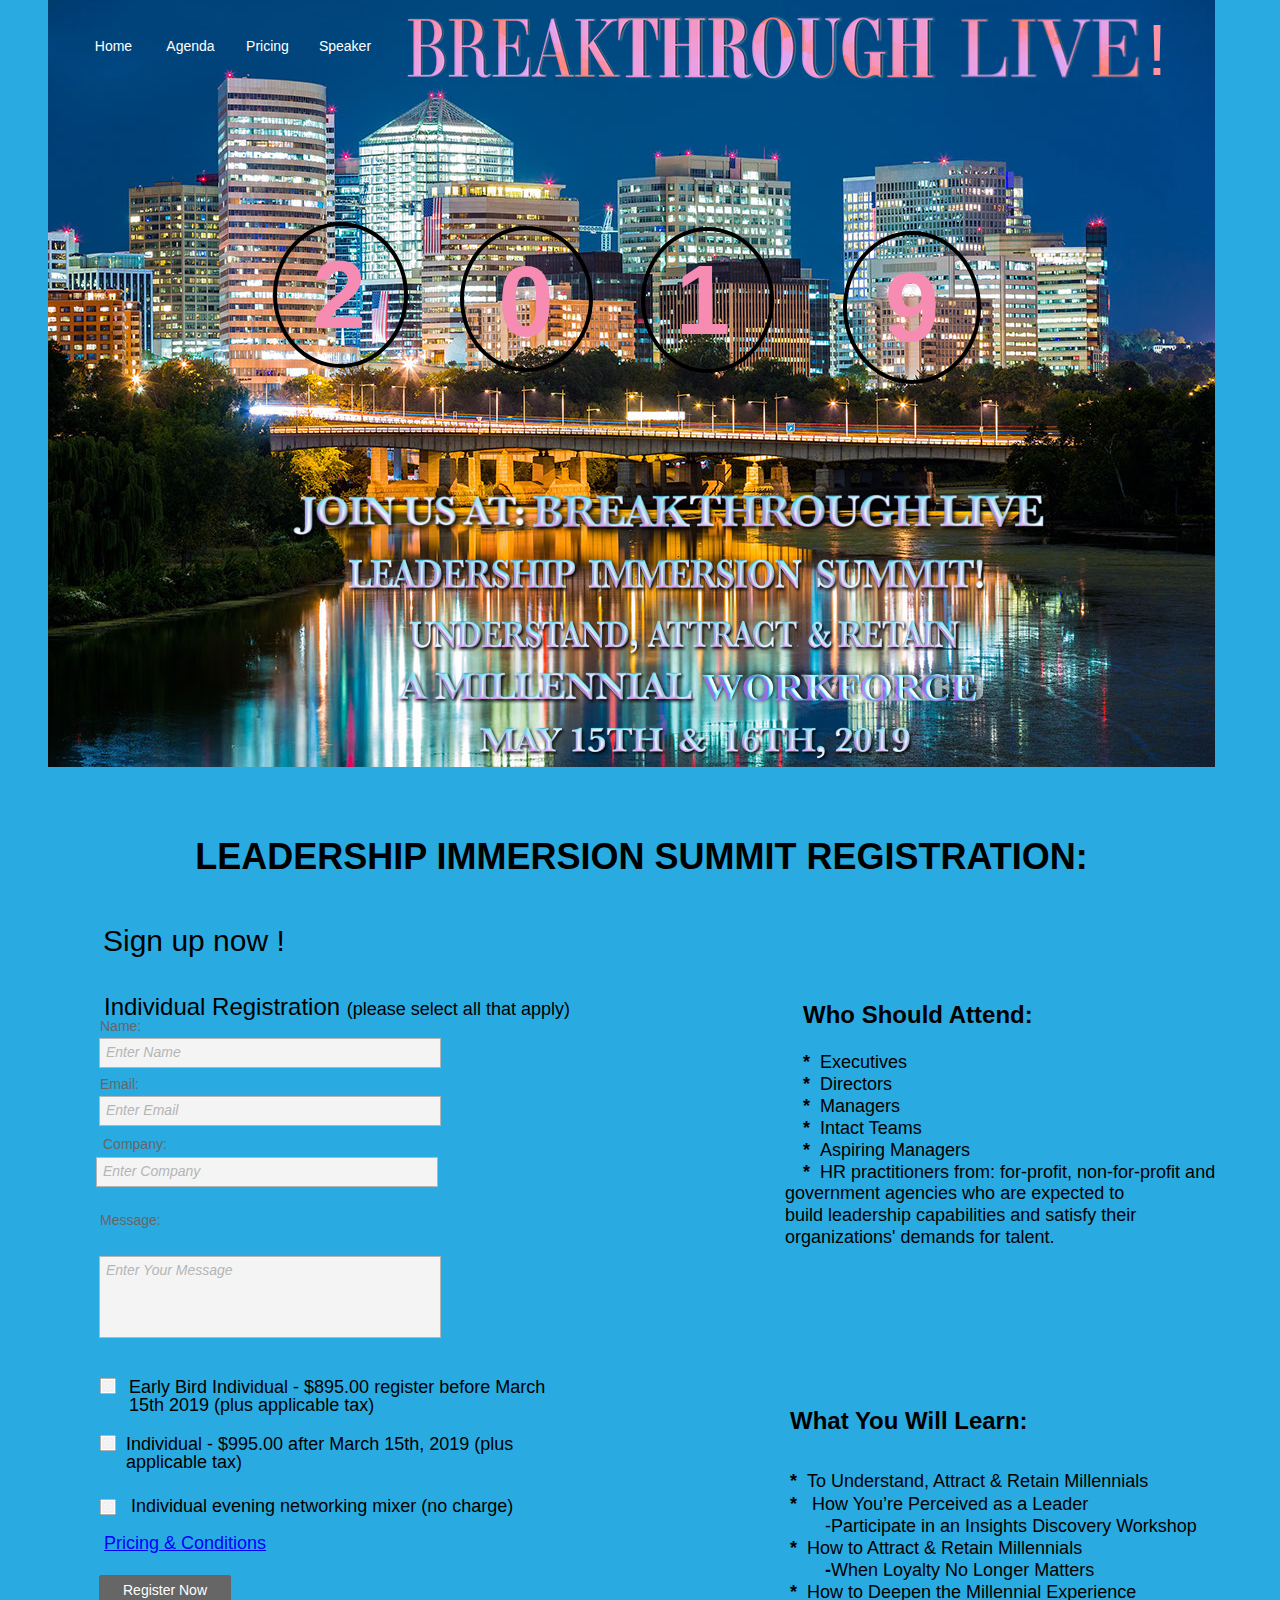
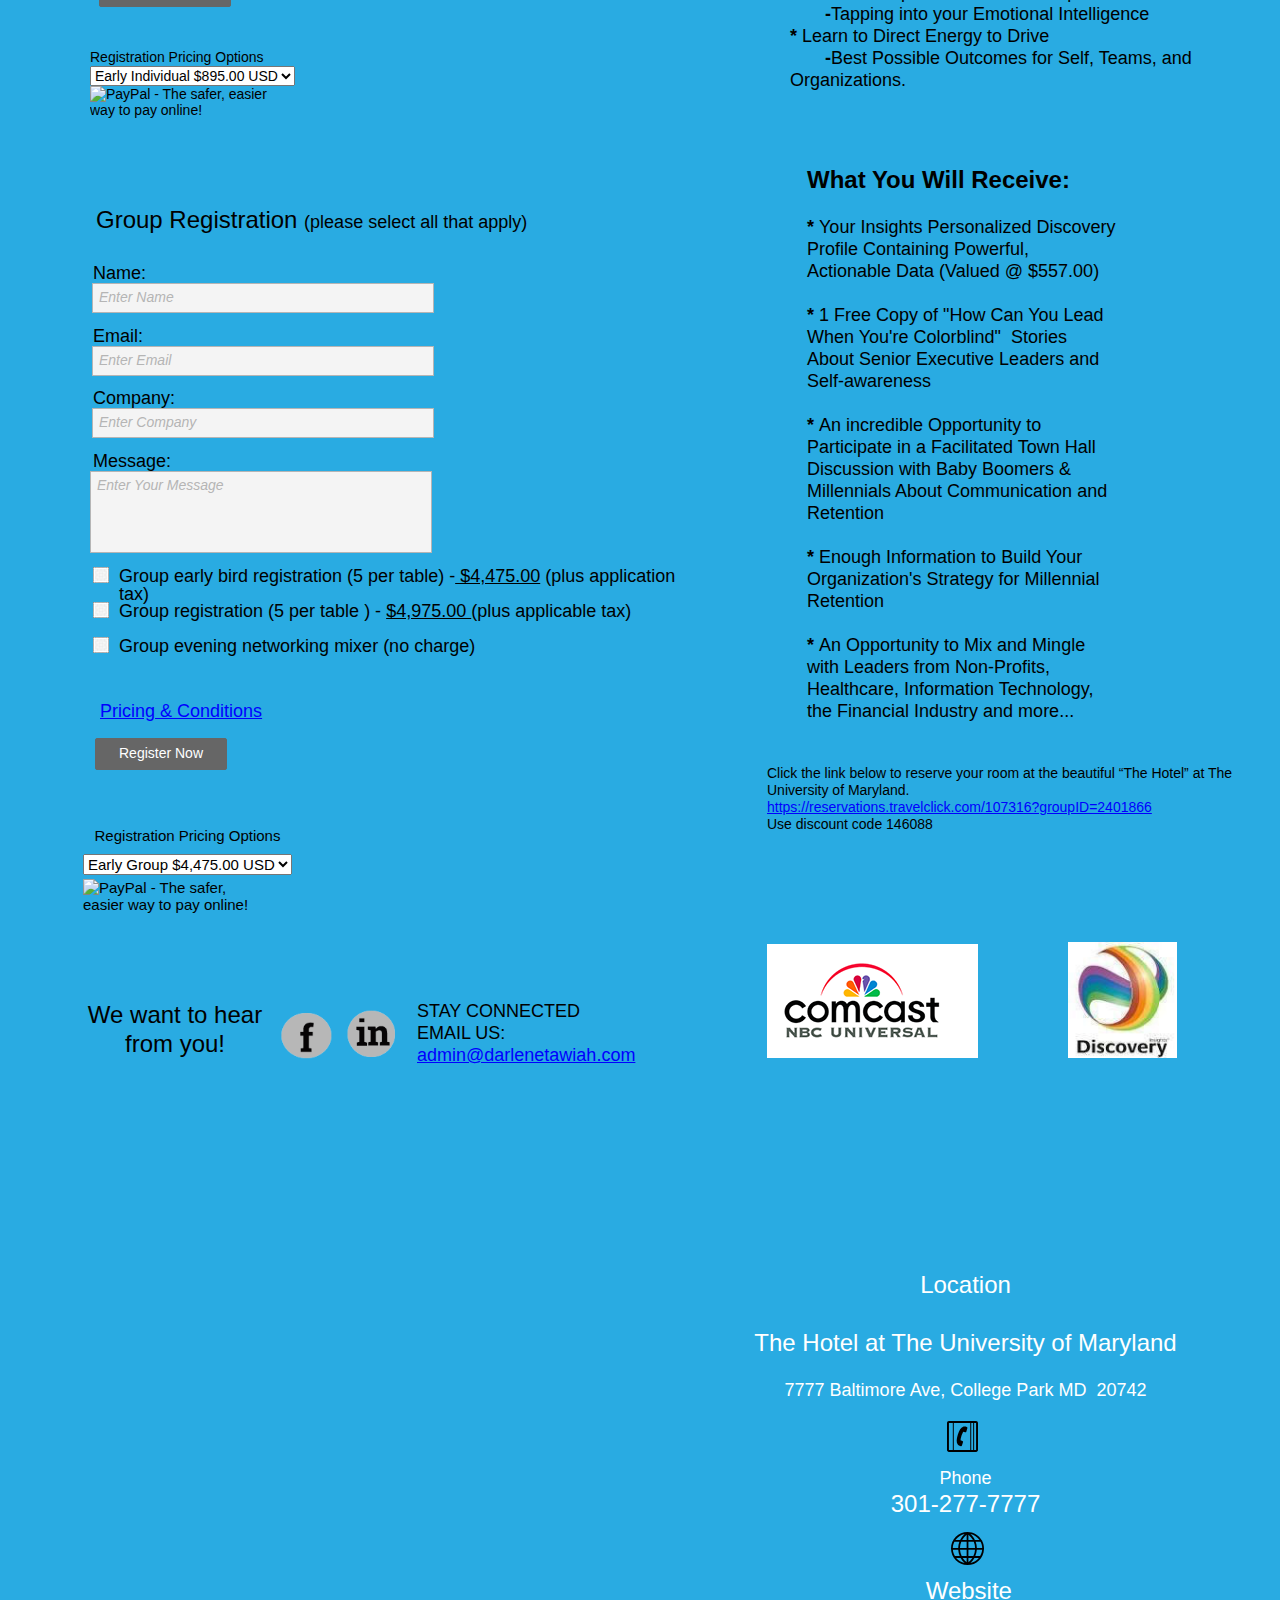
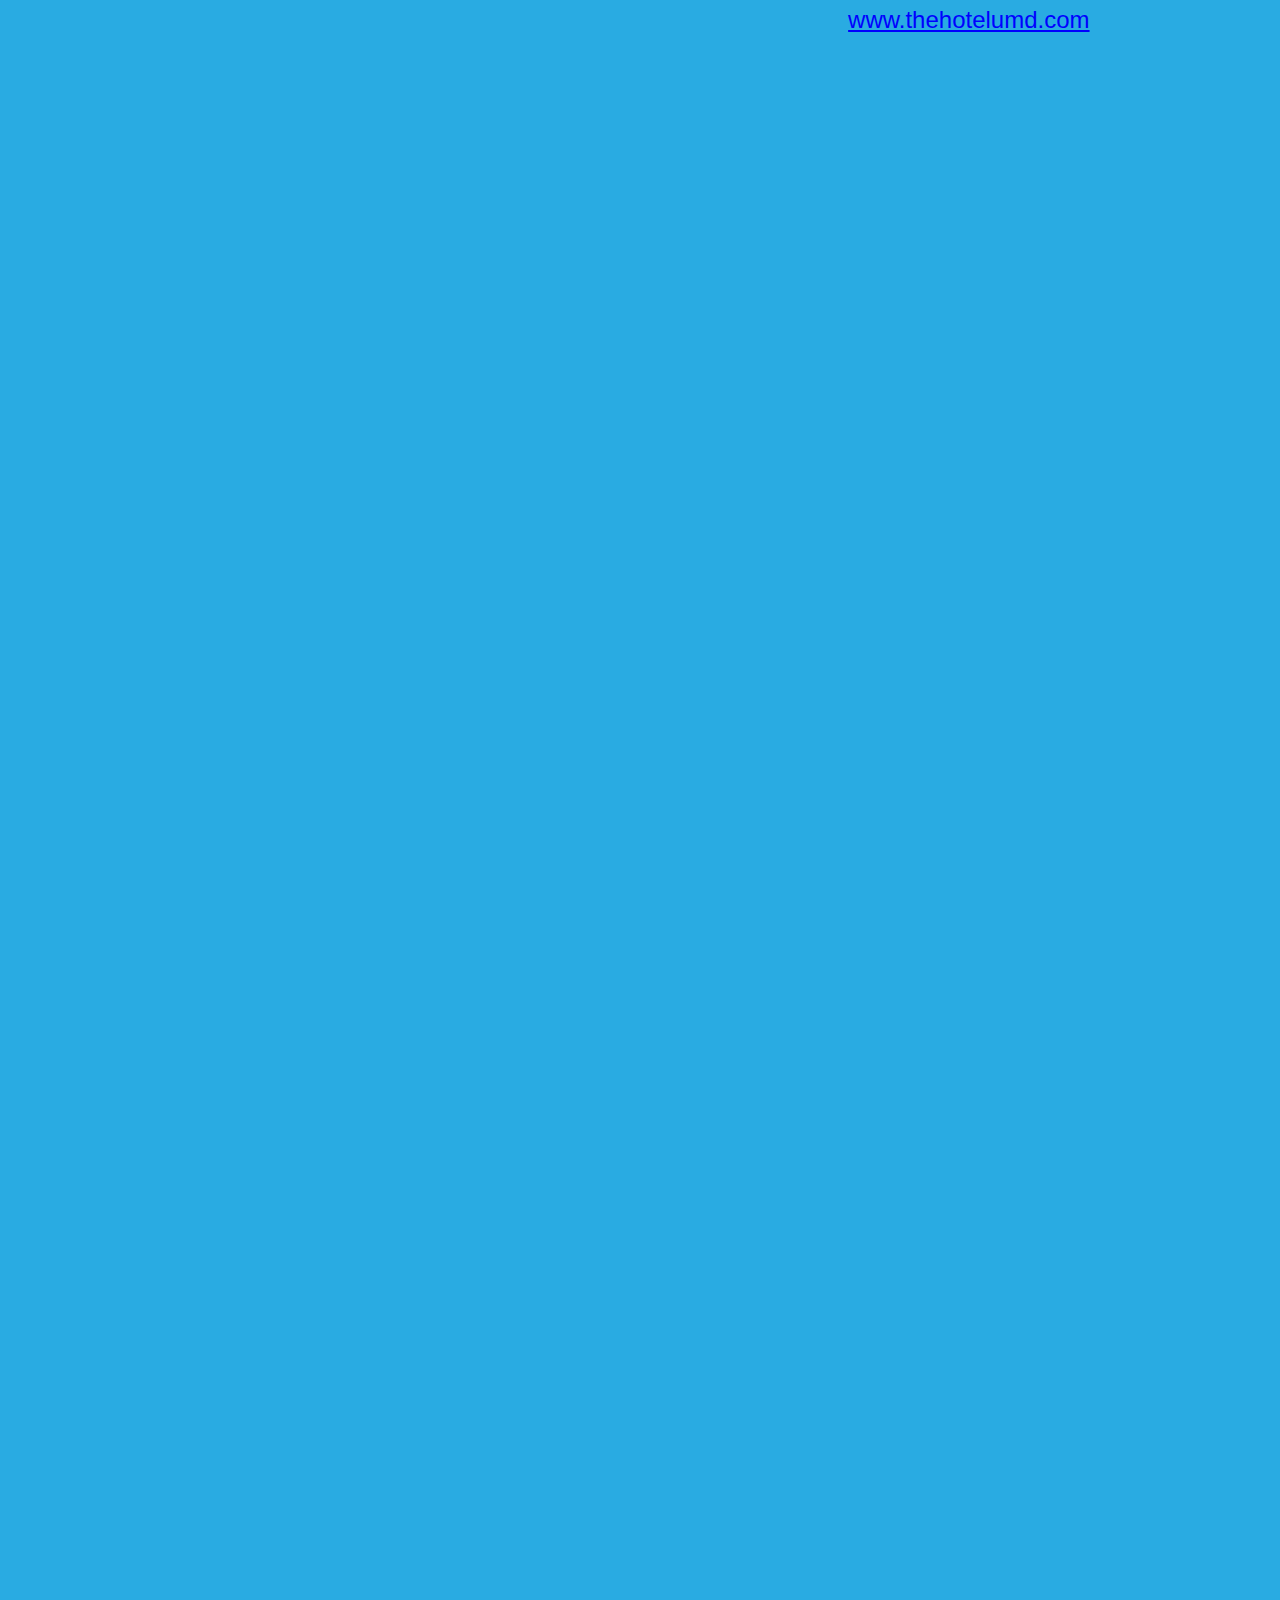
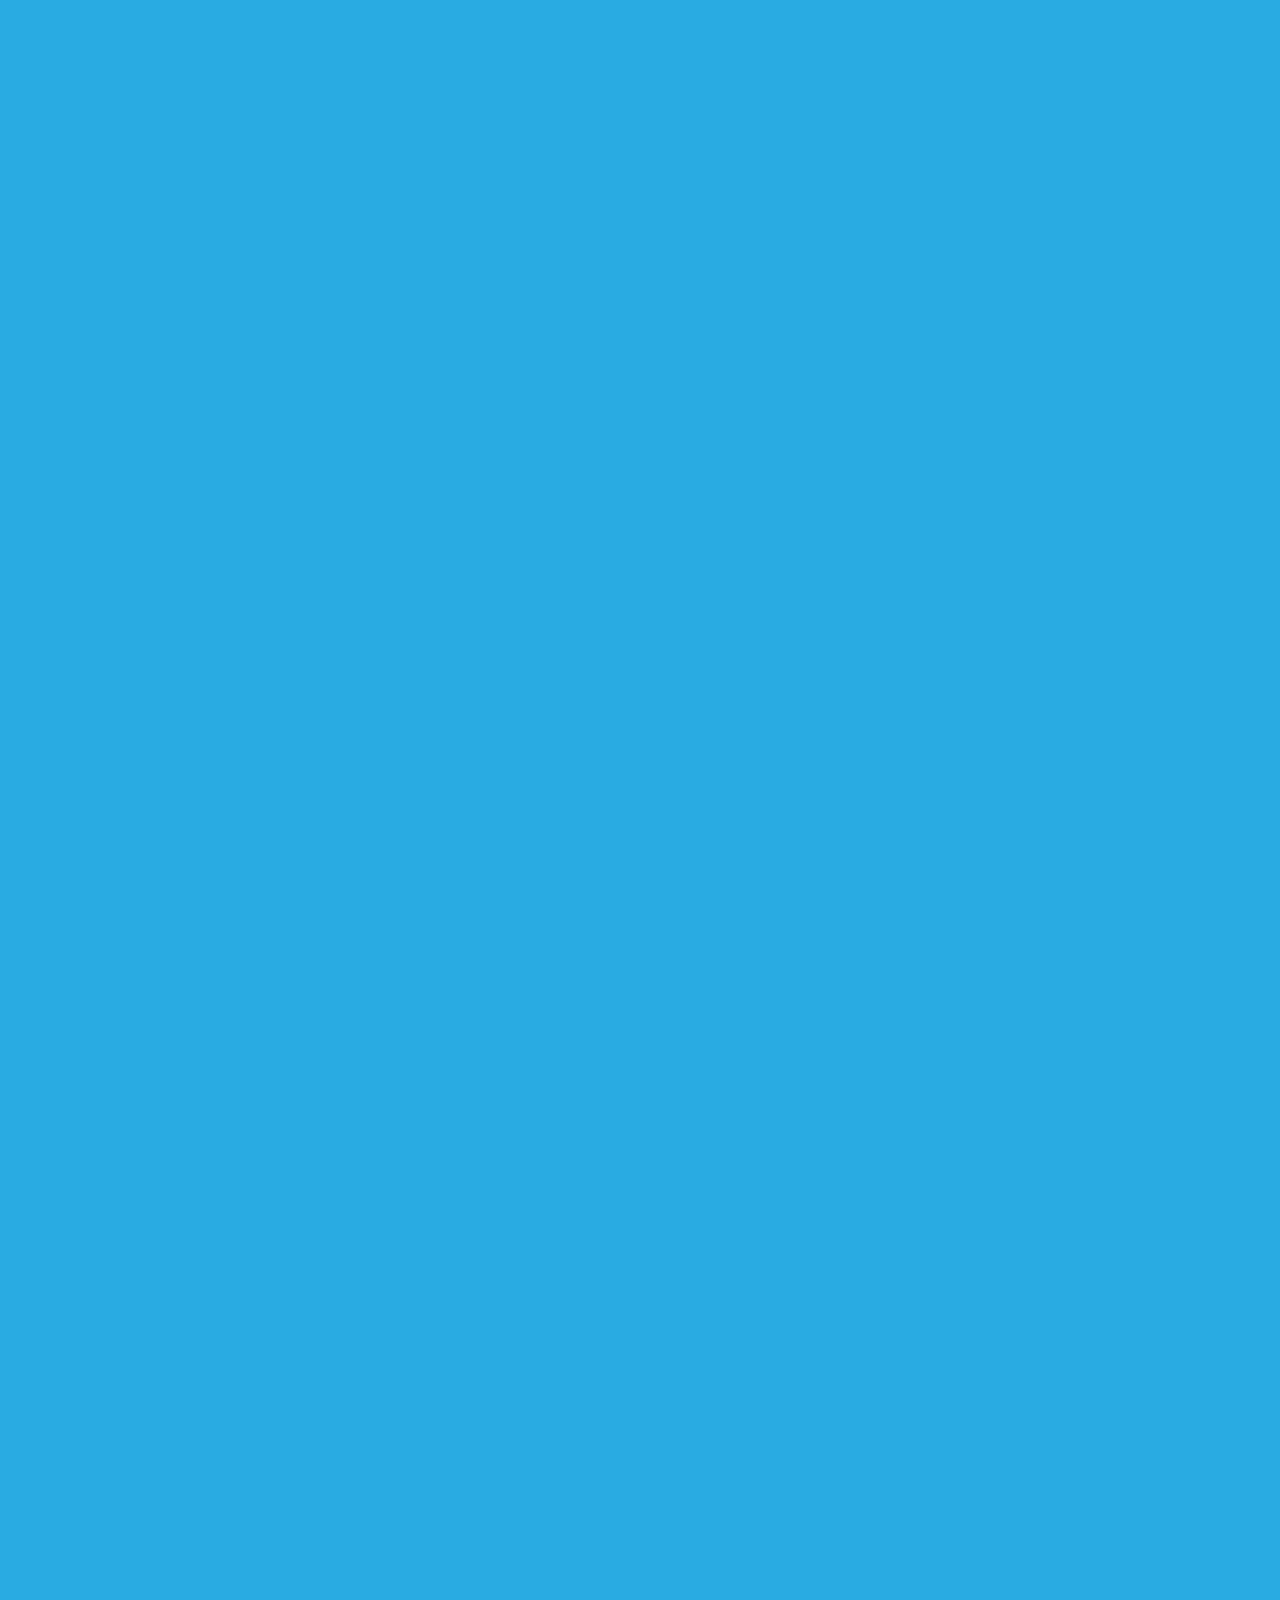
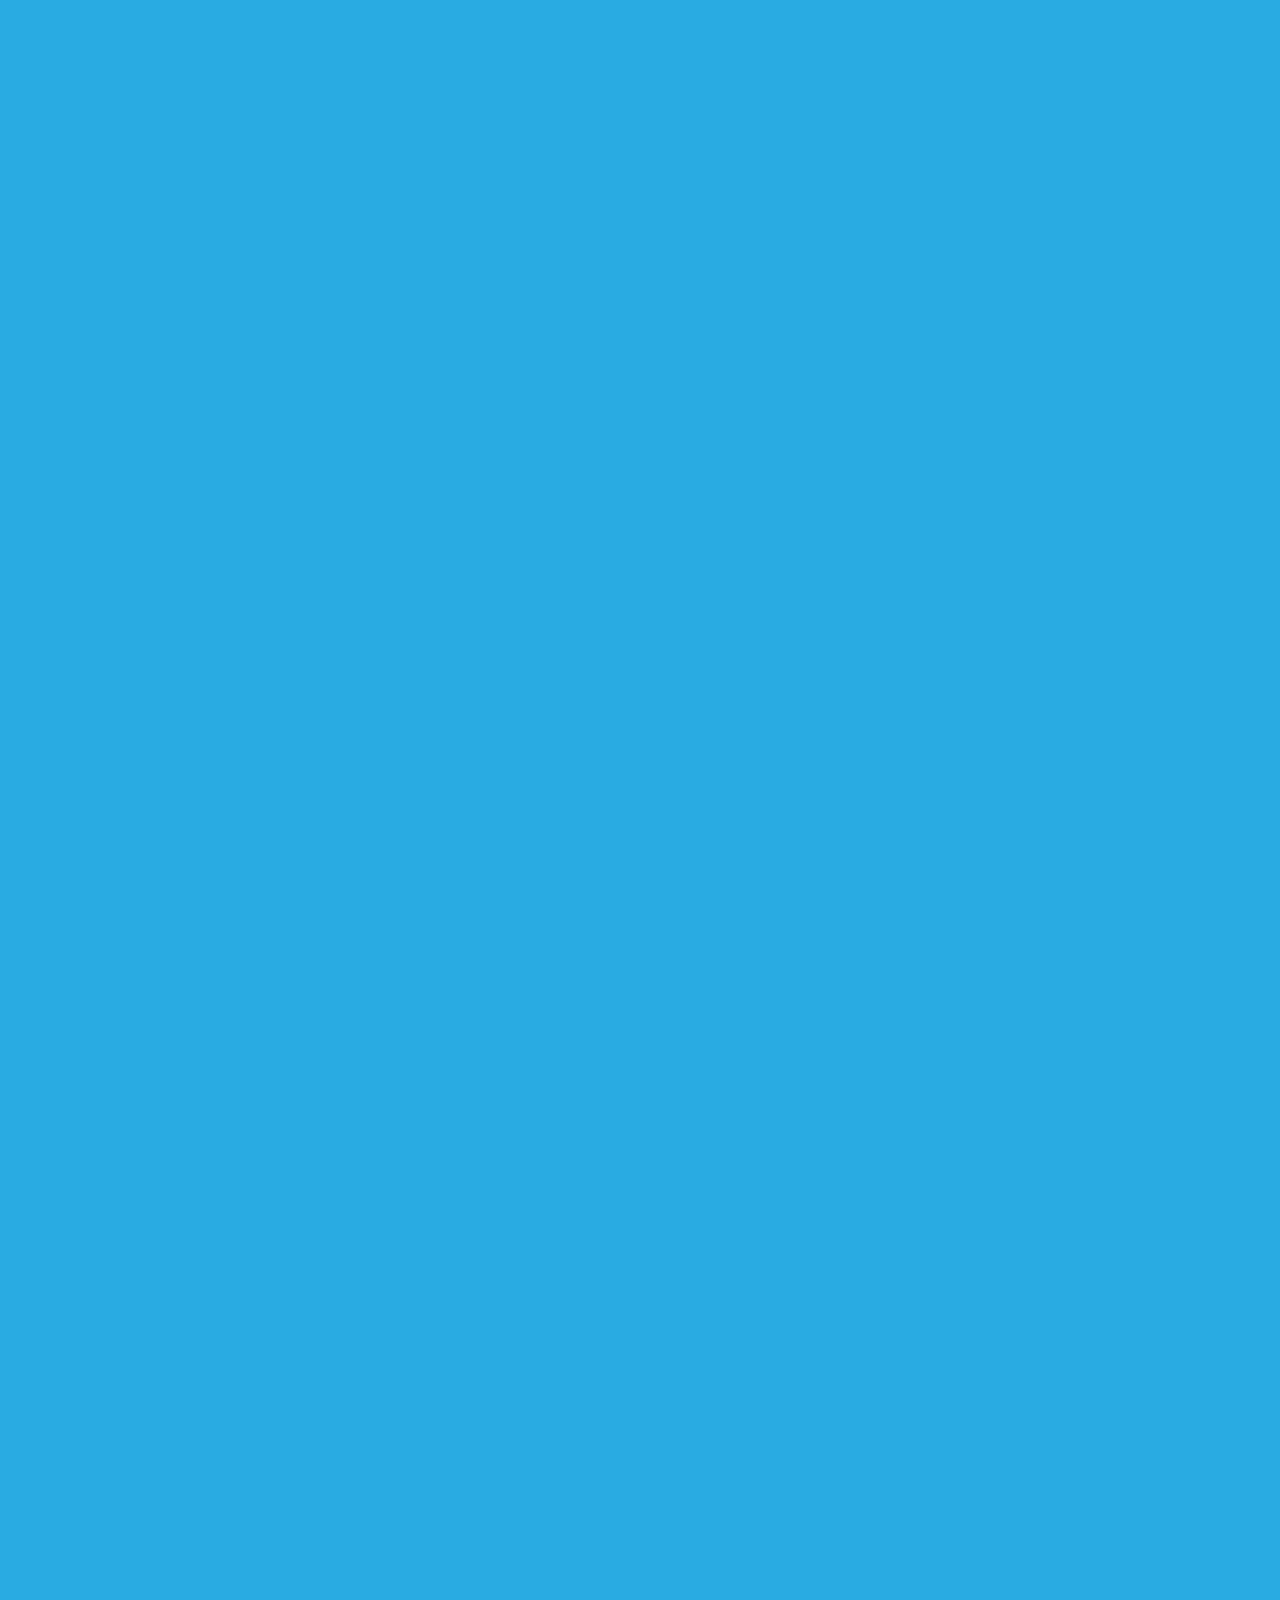
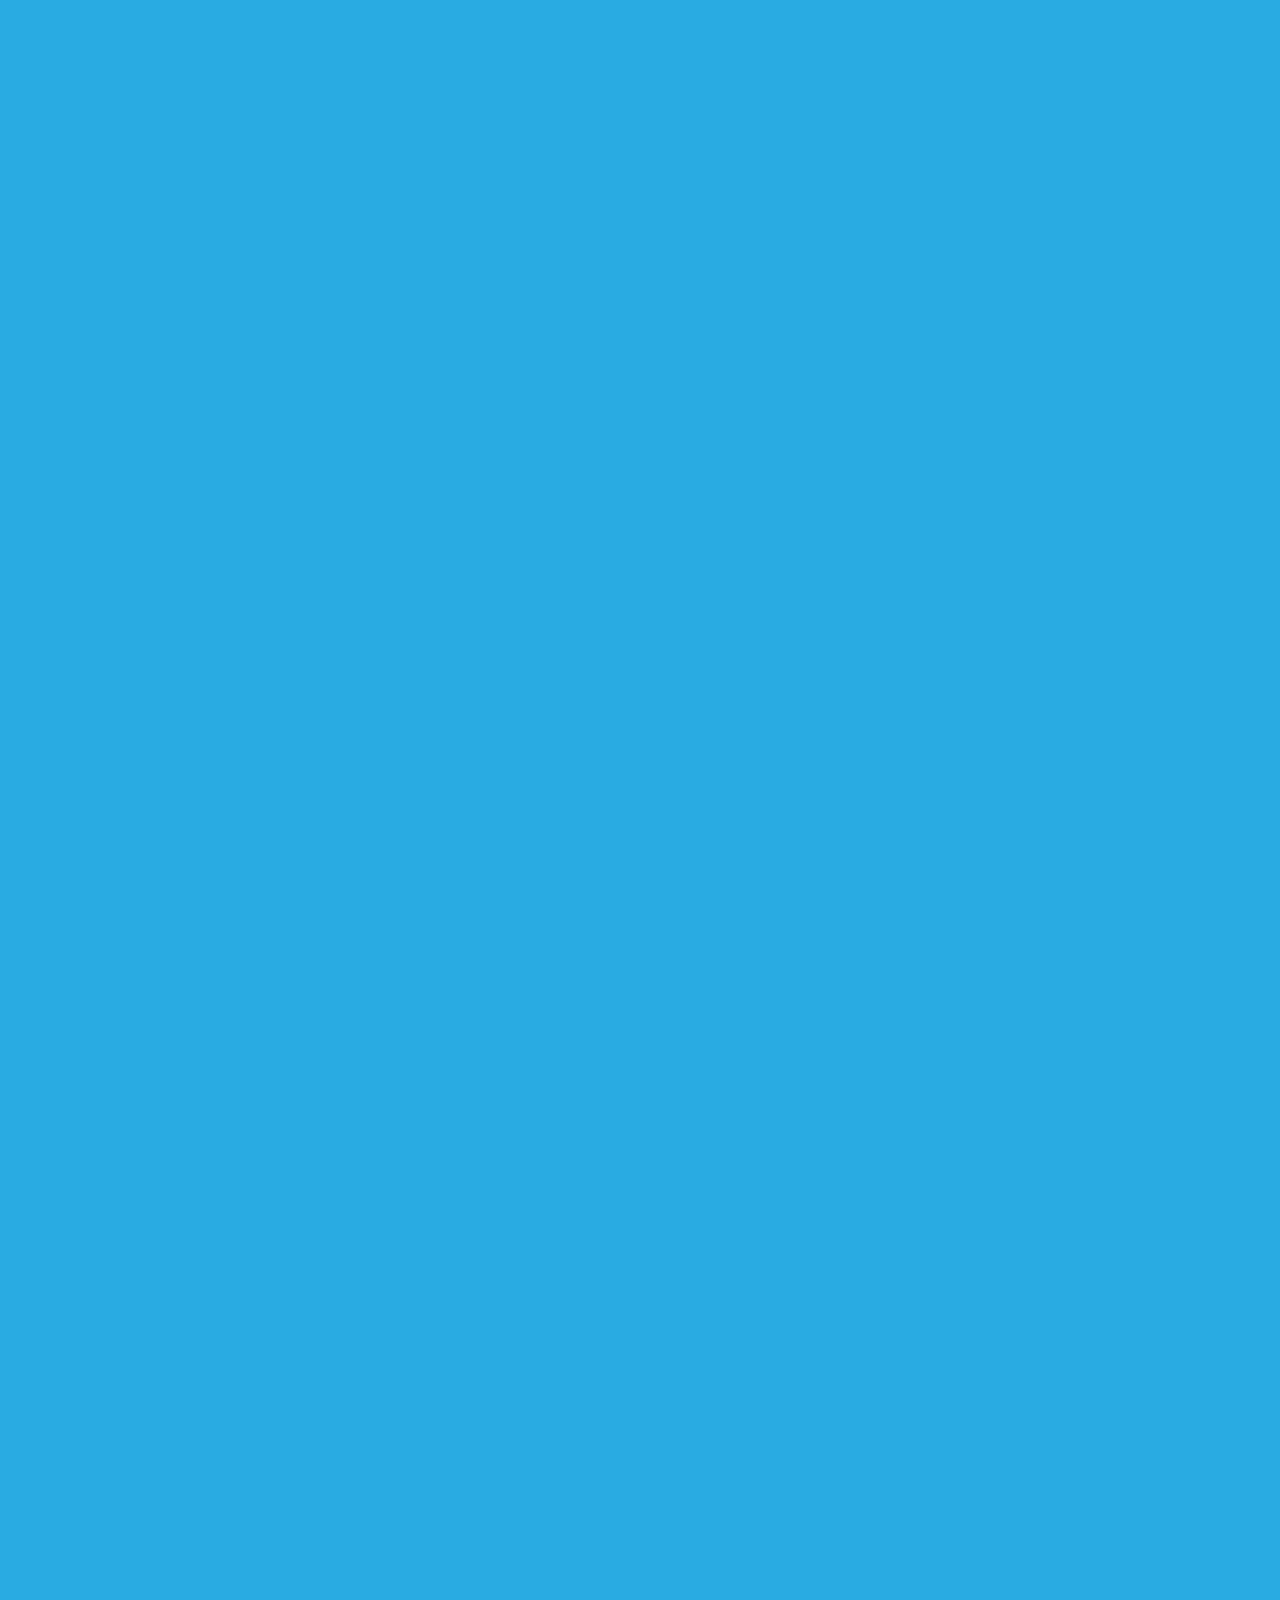
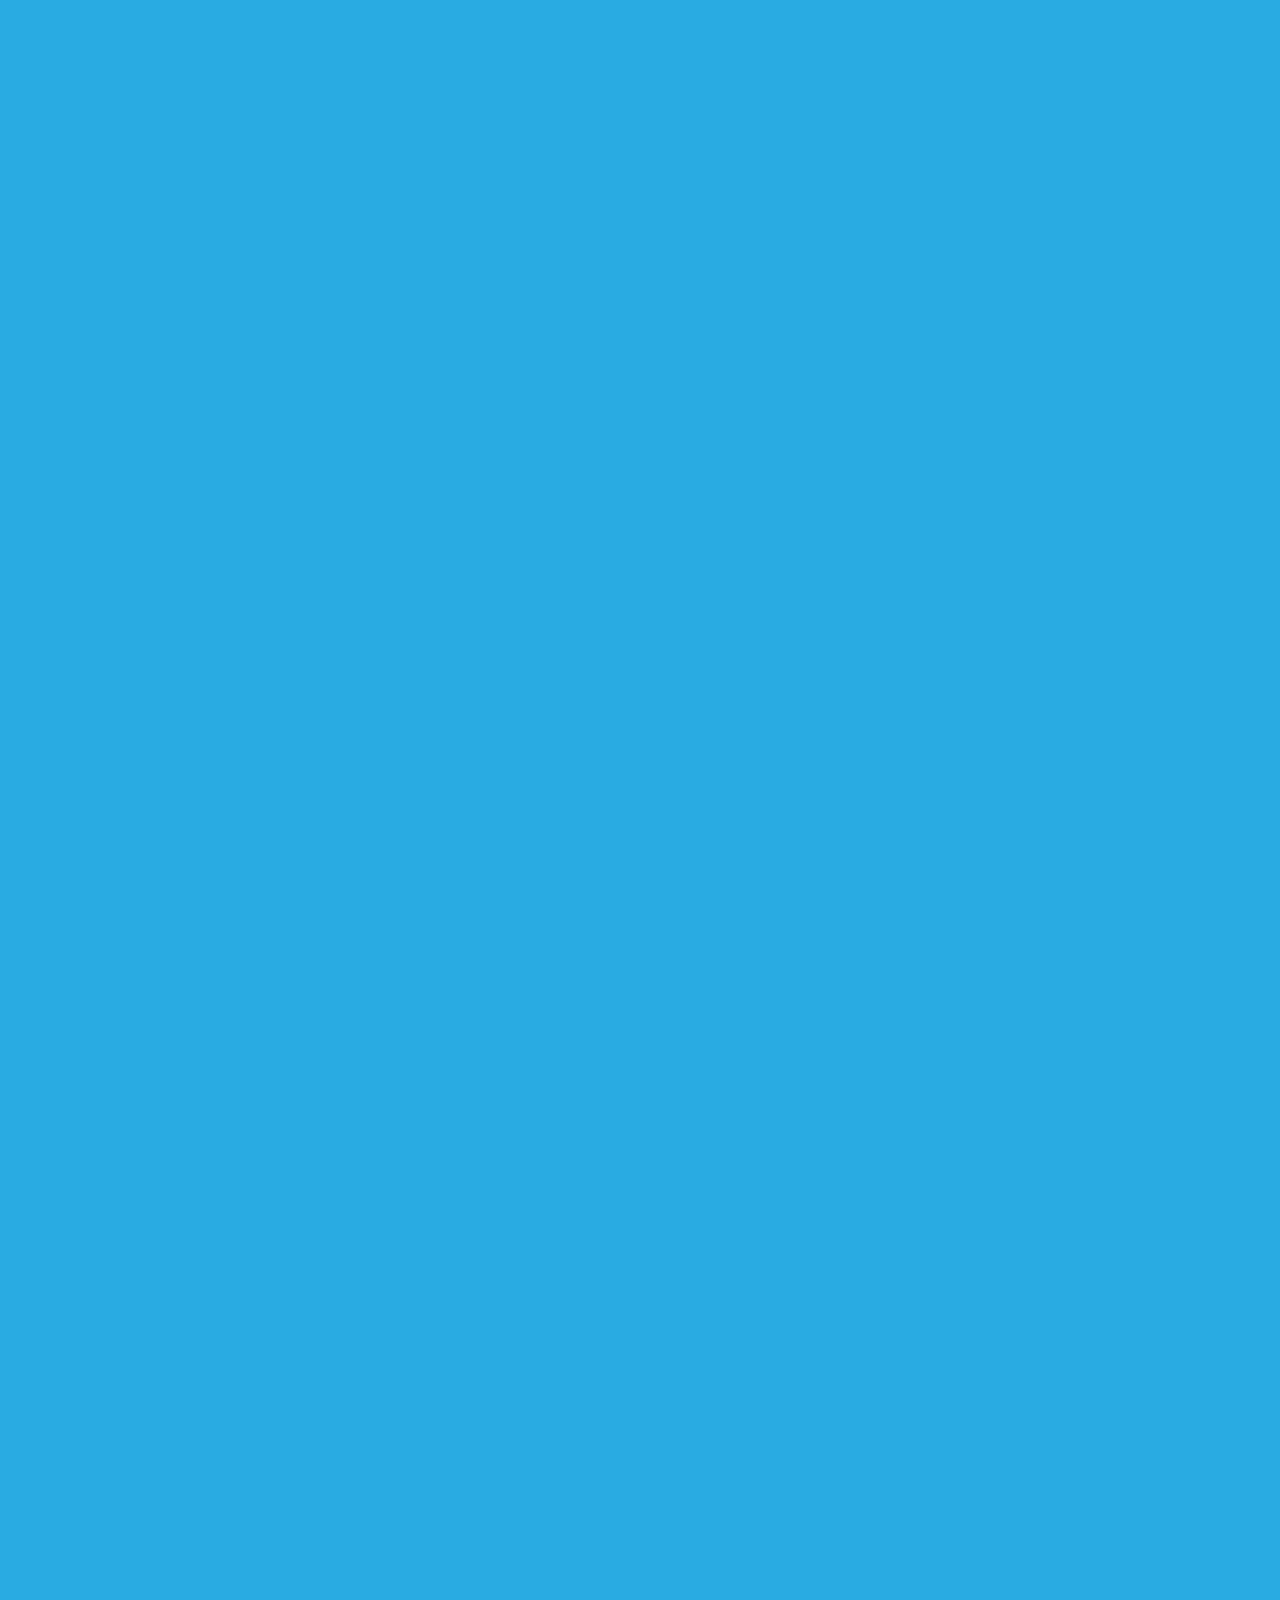
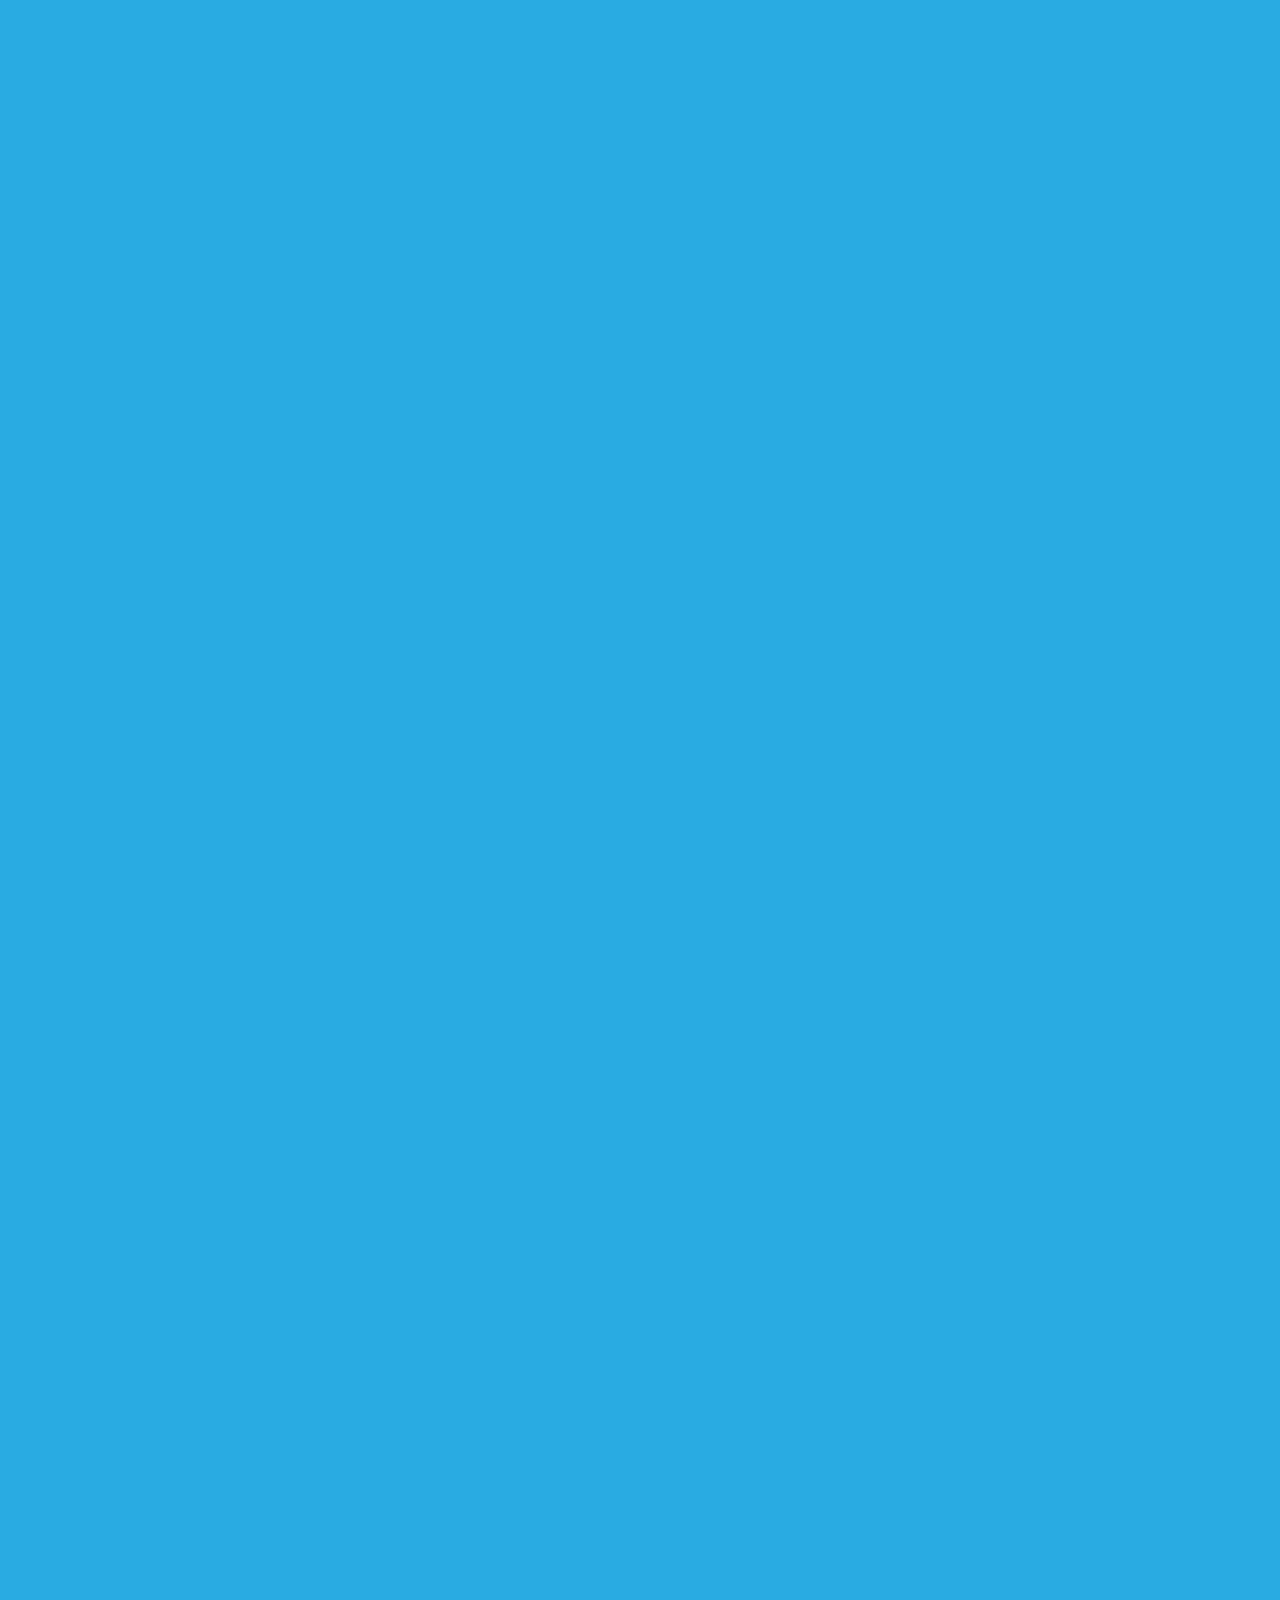
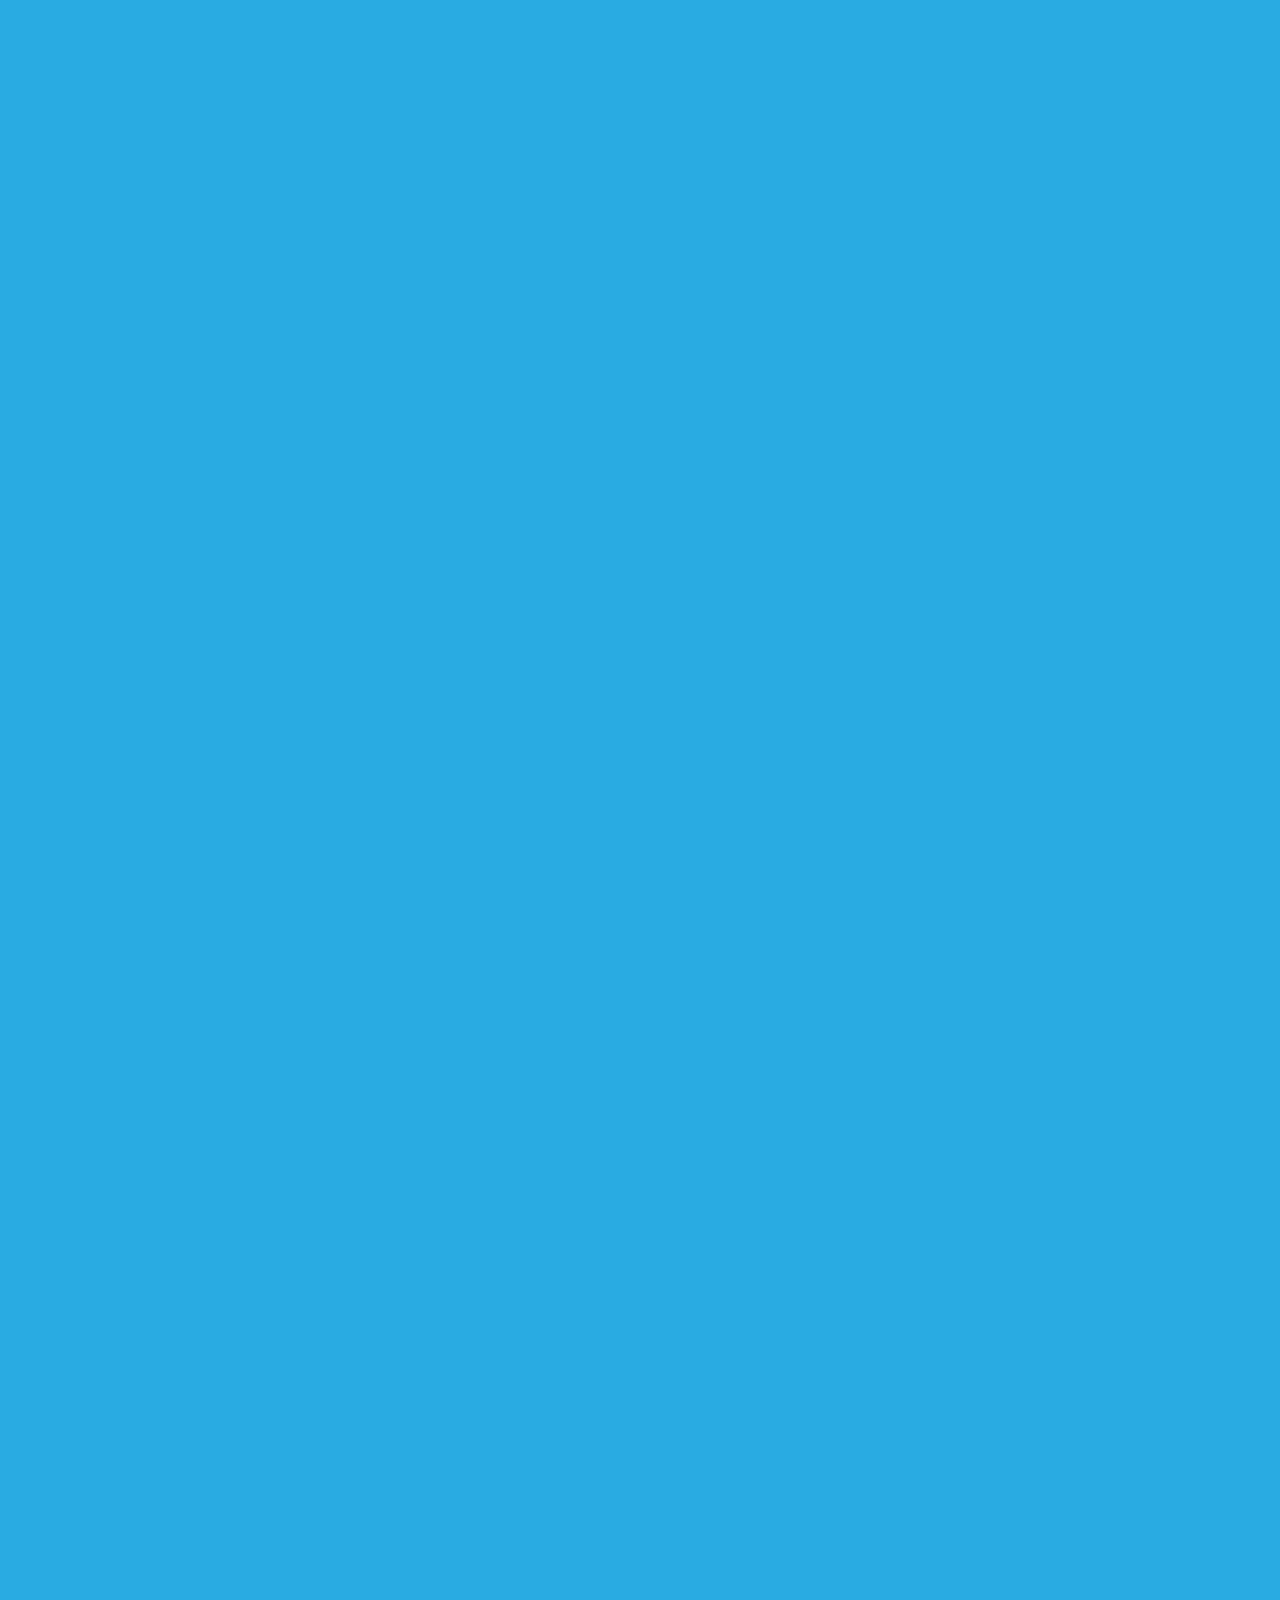
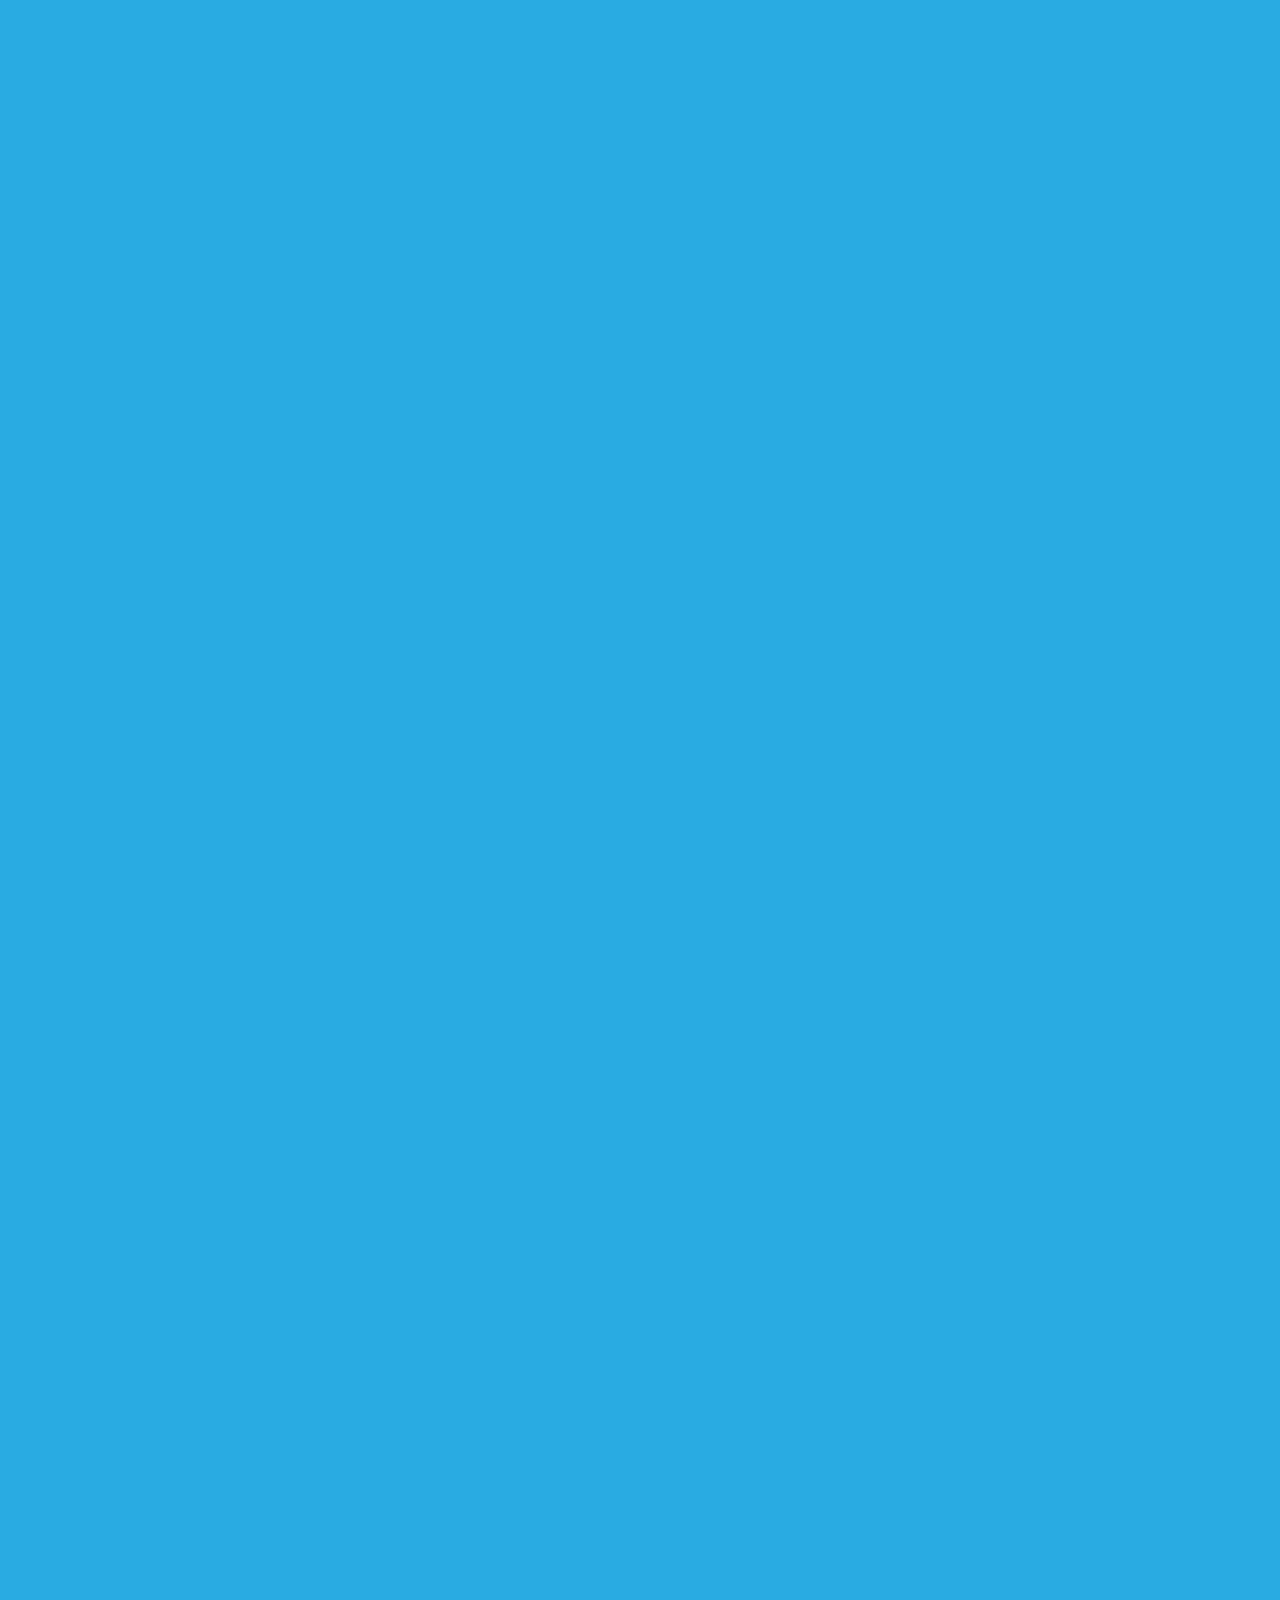
==== commit cd957c3b: "page" ====
--- a/index.html
+++ b/index.html
@@ -122,19 +122,19 @@
      <!-- Line three start -->
      
      
-     <div class="clip_frame grpelem" id="u7171" style="margin-top: 625px; left: 371px;"><!-- image -->
-      <img class="block" id="u7171_img" src="images/Understand_attract.png?crc=3977604377" alt="" width="590" height="40"/>
+     <div class="clip_frame grpelem" id="u7171" style="margin-top: 625px; left: 350px; width: 566px"><!-- image -->
+      <img class="block" id="u7171_img" src="images/Understand-attract-and-retain.png?crc=3977604377" alt="" width="590" height="44"/>
      </div>
 
      <div class="clip_frame grpelem" id="u7180" style="left: 345px; width: 615px;"><!-- image -->
-      <img class="block" id="u7180_img" src="images/and.png?crc=3891145850" alt="" width="590" height="40"/>
+      <img class="block" id="u7180_img" src="images/A-millinnia-workforce.png?crc=3891145850" alt="" width="590" height="44"/>
      </div>
      
 
      <!-- Line three end -->
      
      <!-- Line four start -->
-     <div class="clip_frame grpelem" id="u7189" style="left: 427px;"><!-- image -->
+     <div class="clip_frame grpelem" id="u7189" style="left: 427px; margin-top: 734px;"><!-- image -->
       <img class="block" id="u7189_img" src="images/pasted%20image%201597x156.png?crc=163975192" alt="" width="441" height="40"/>
      </div>
      <!-- Line four end -->
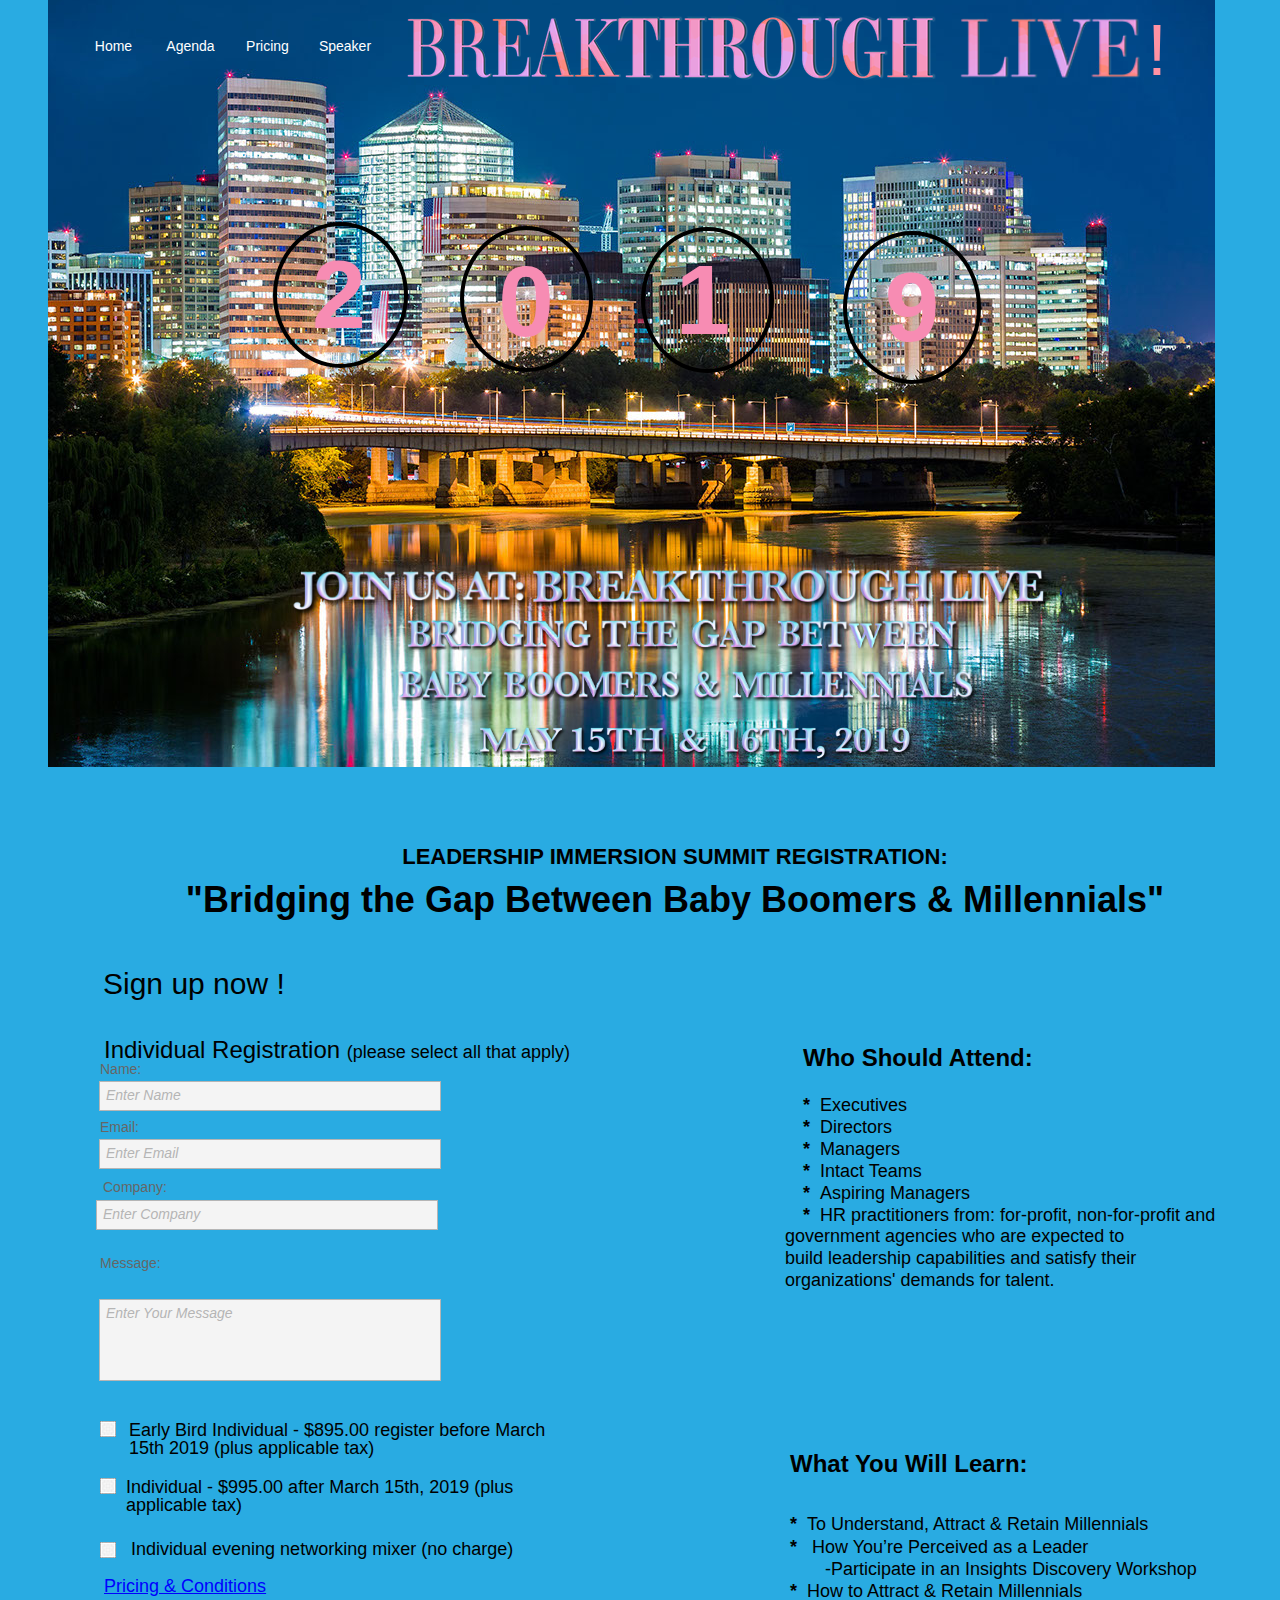
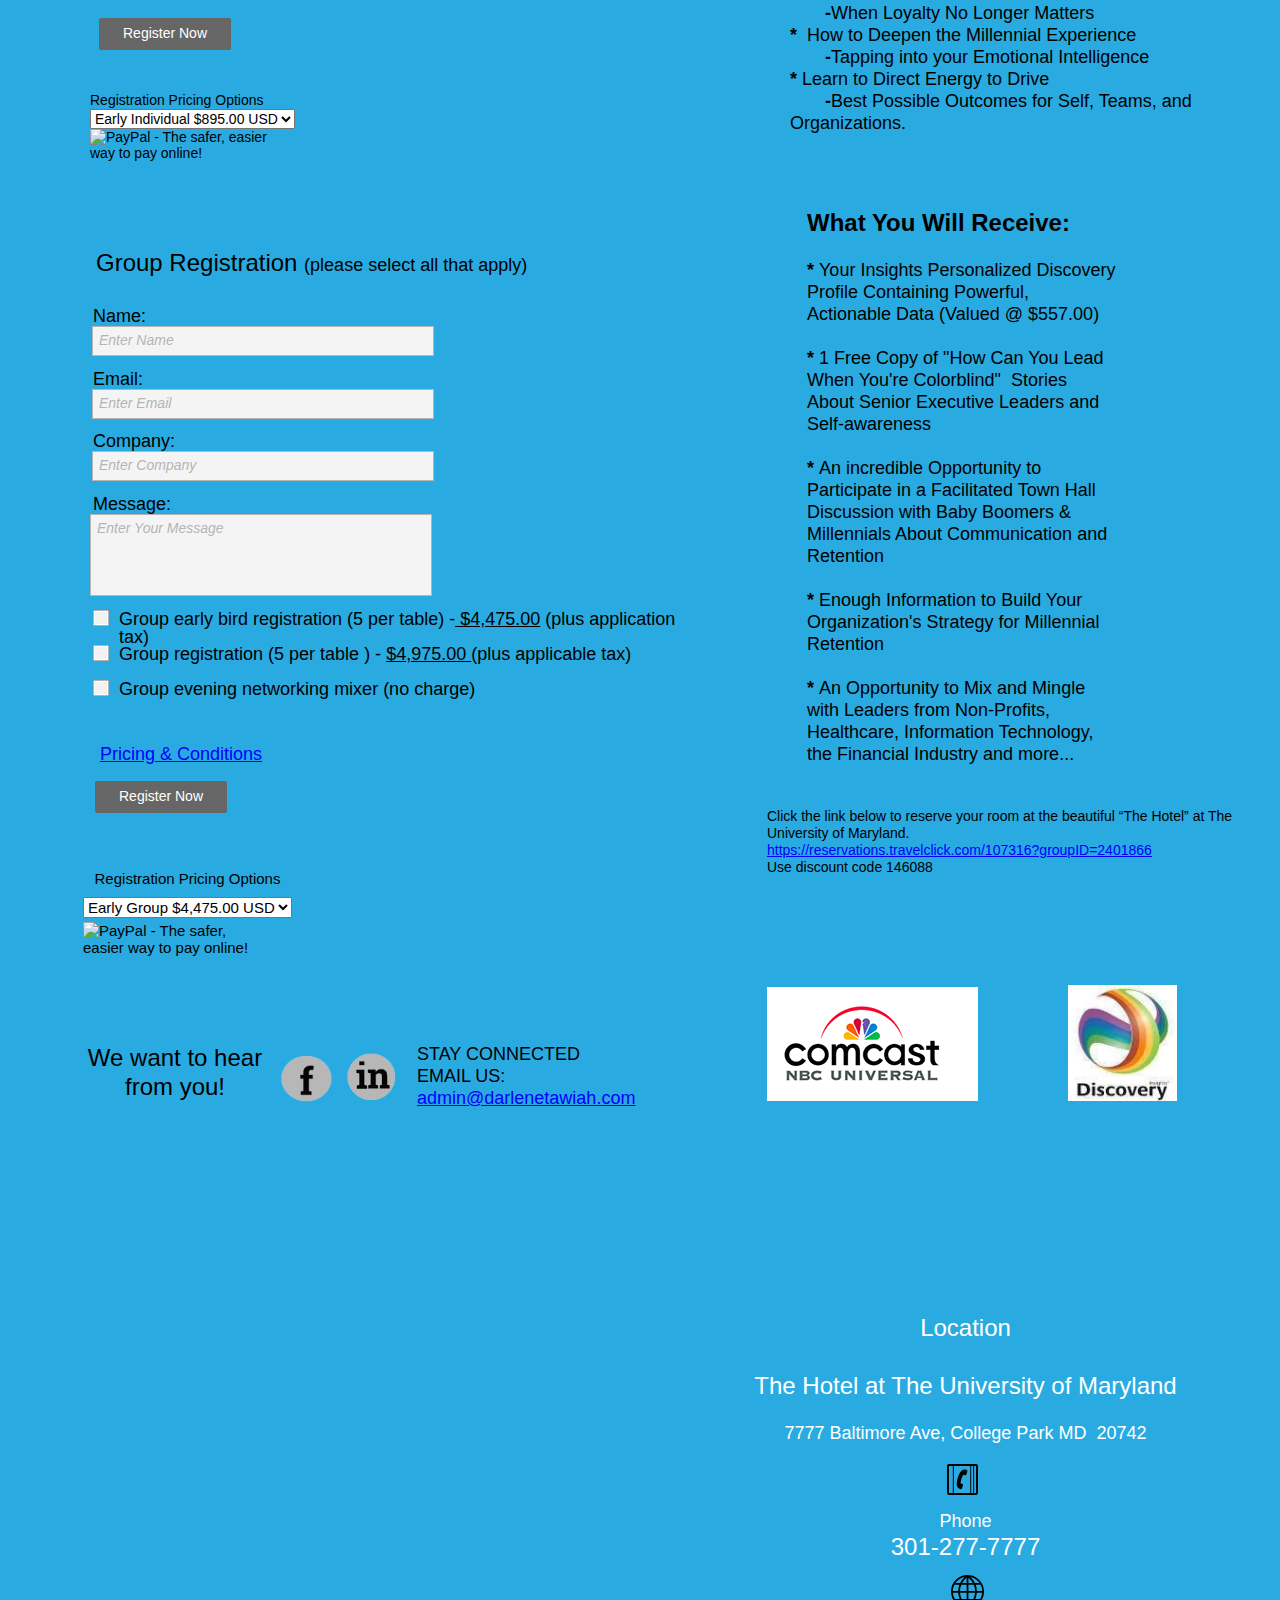
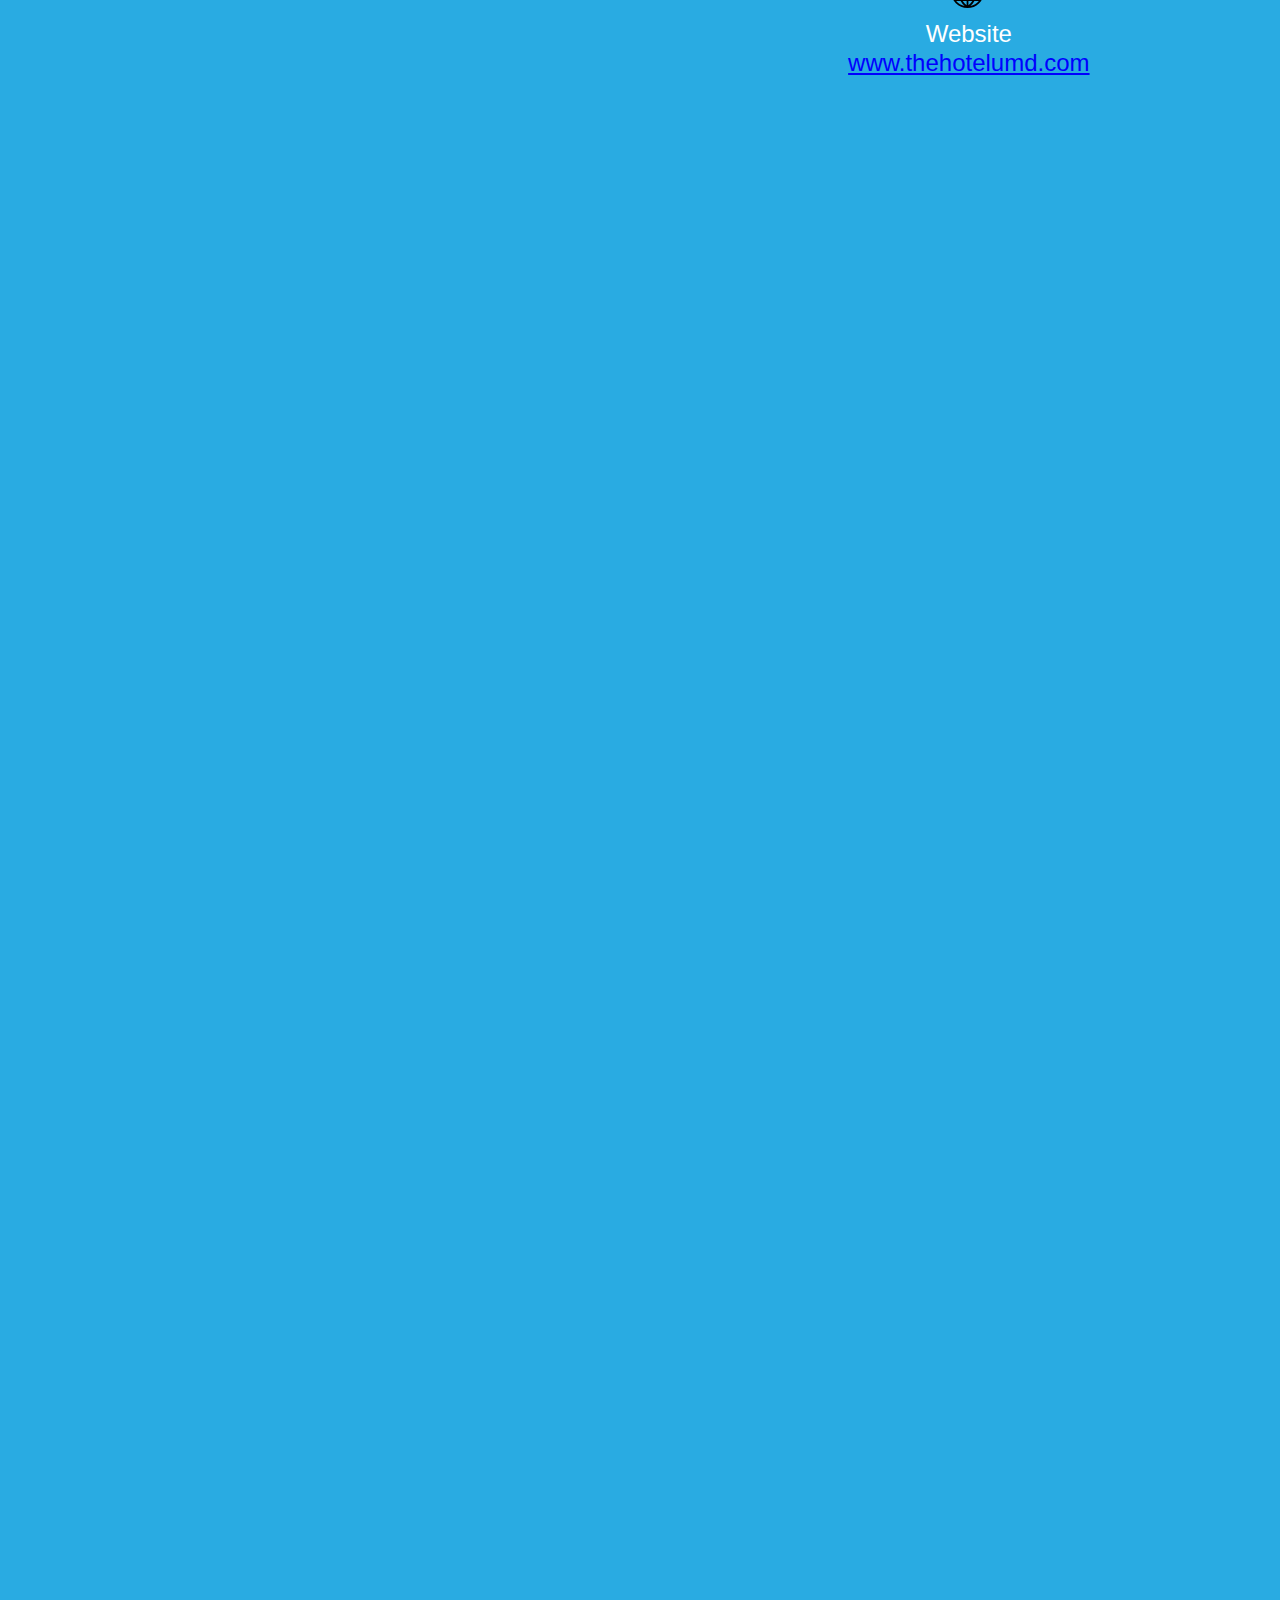
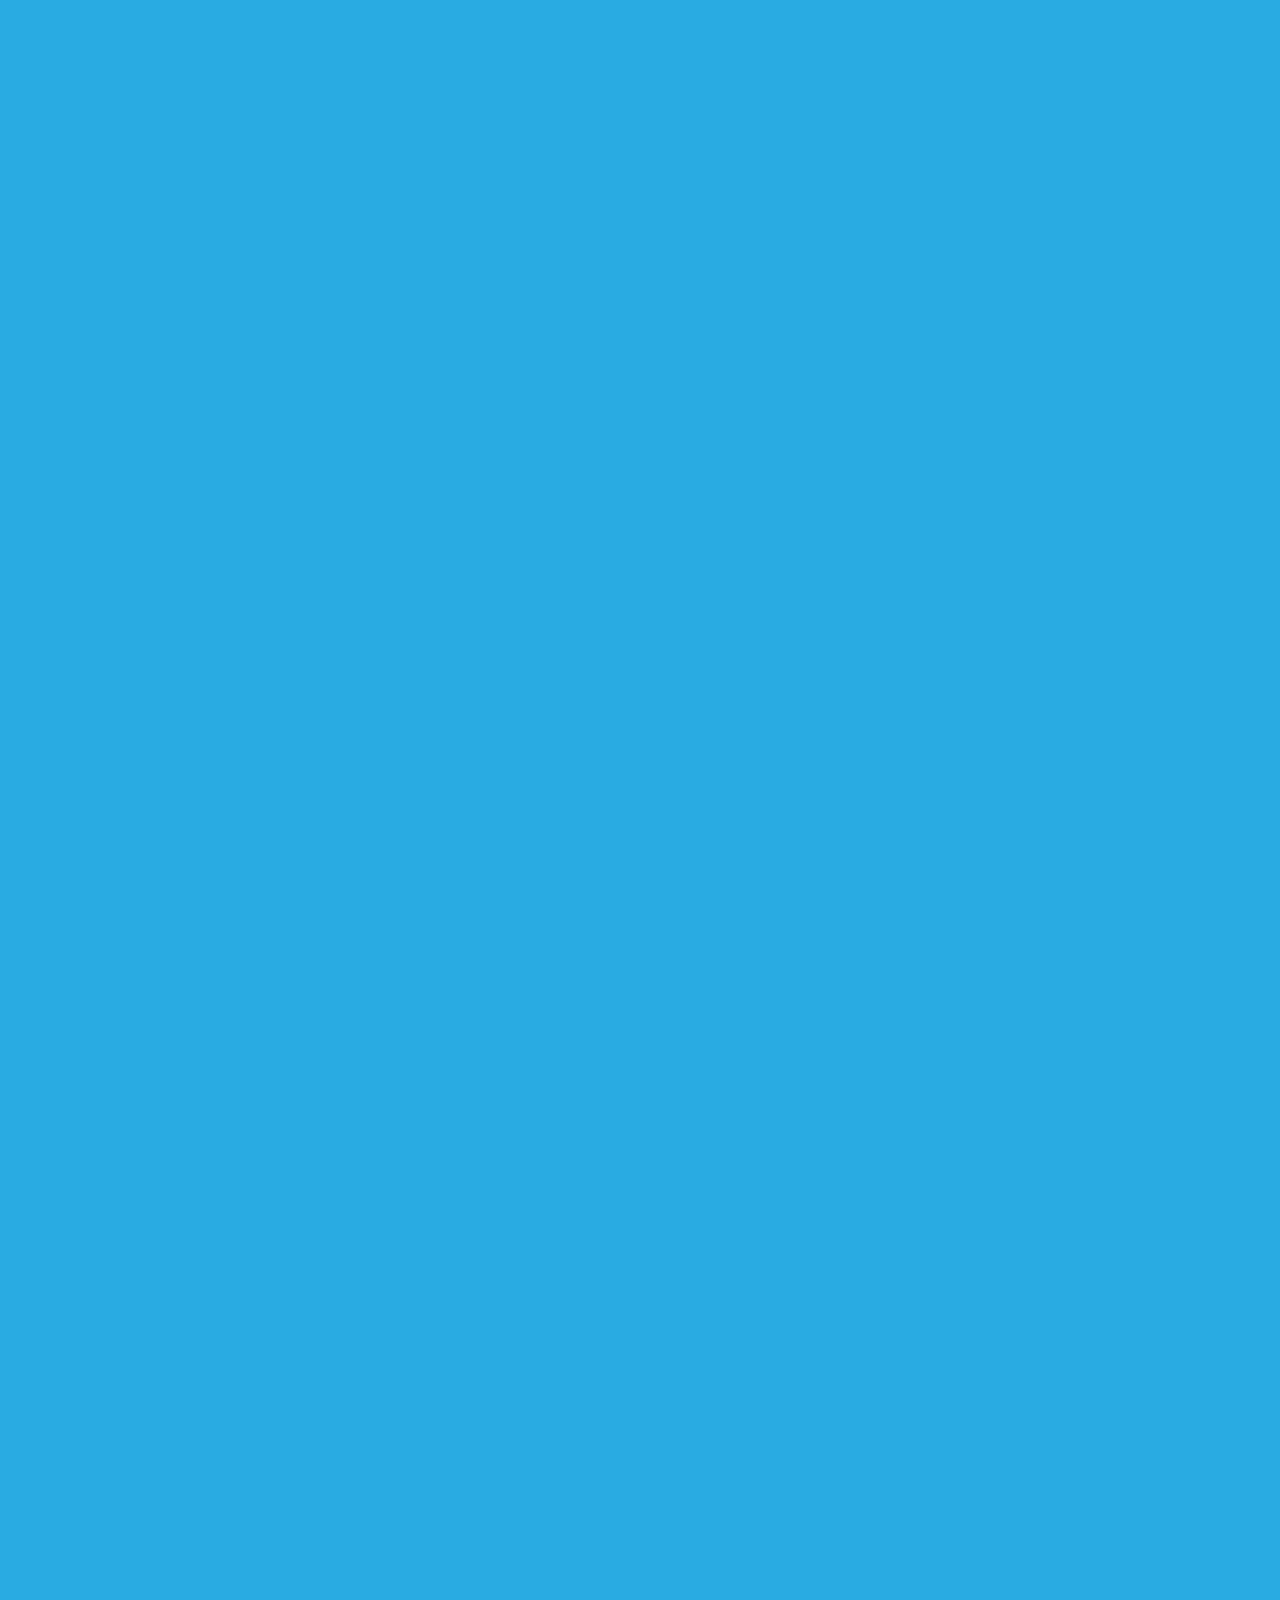
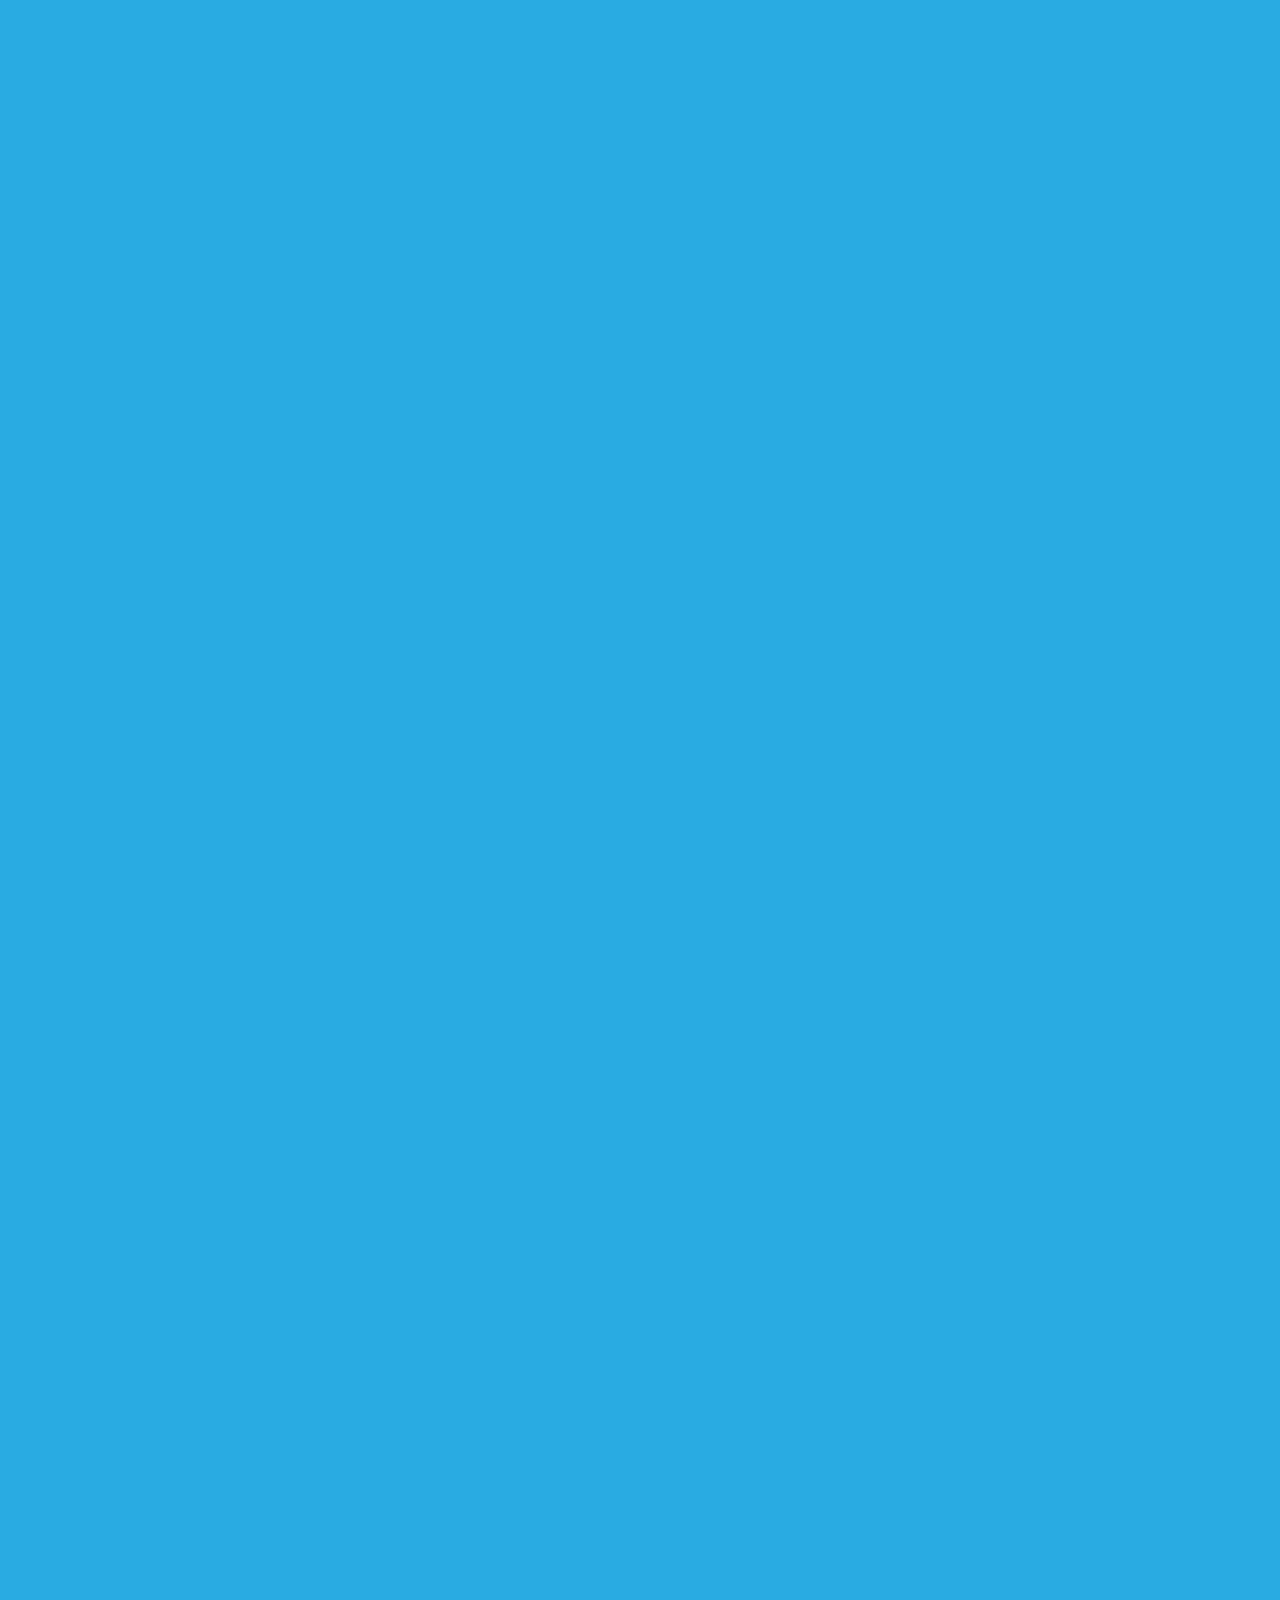
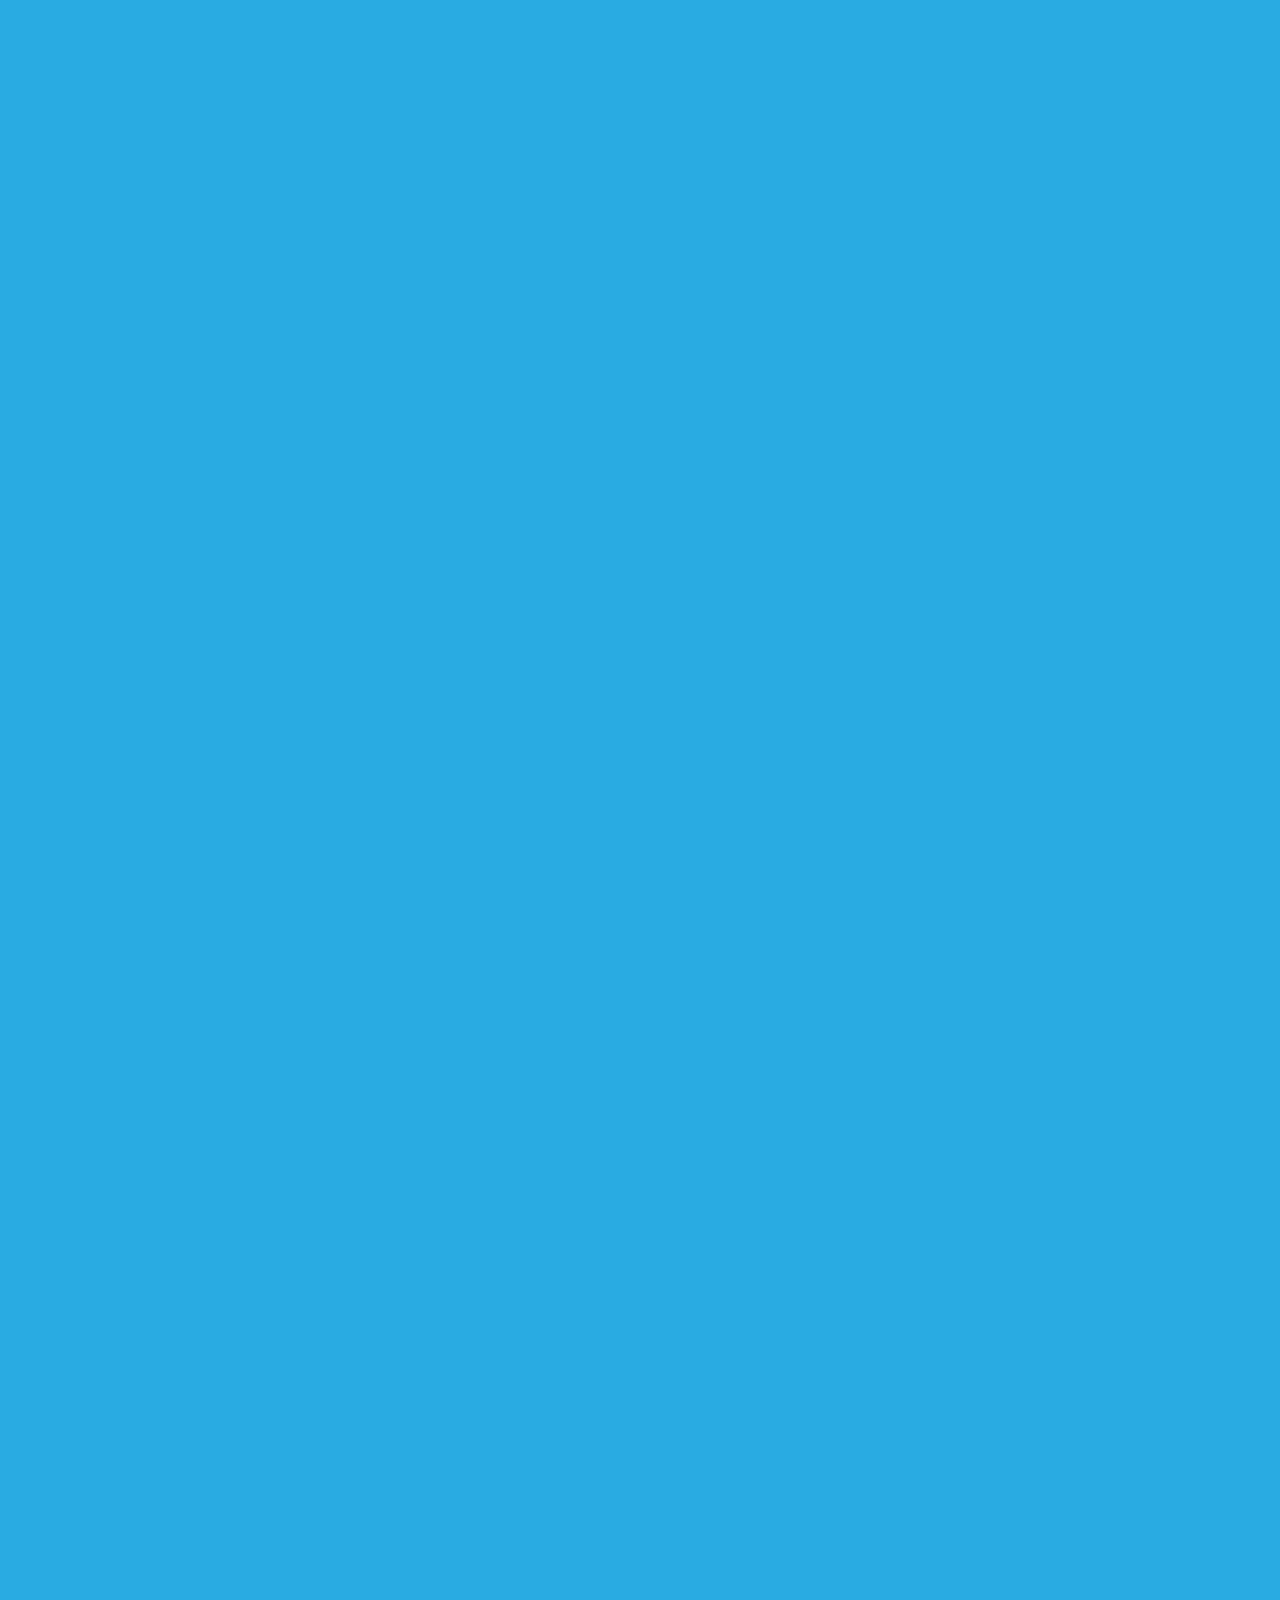
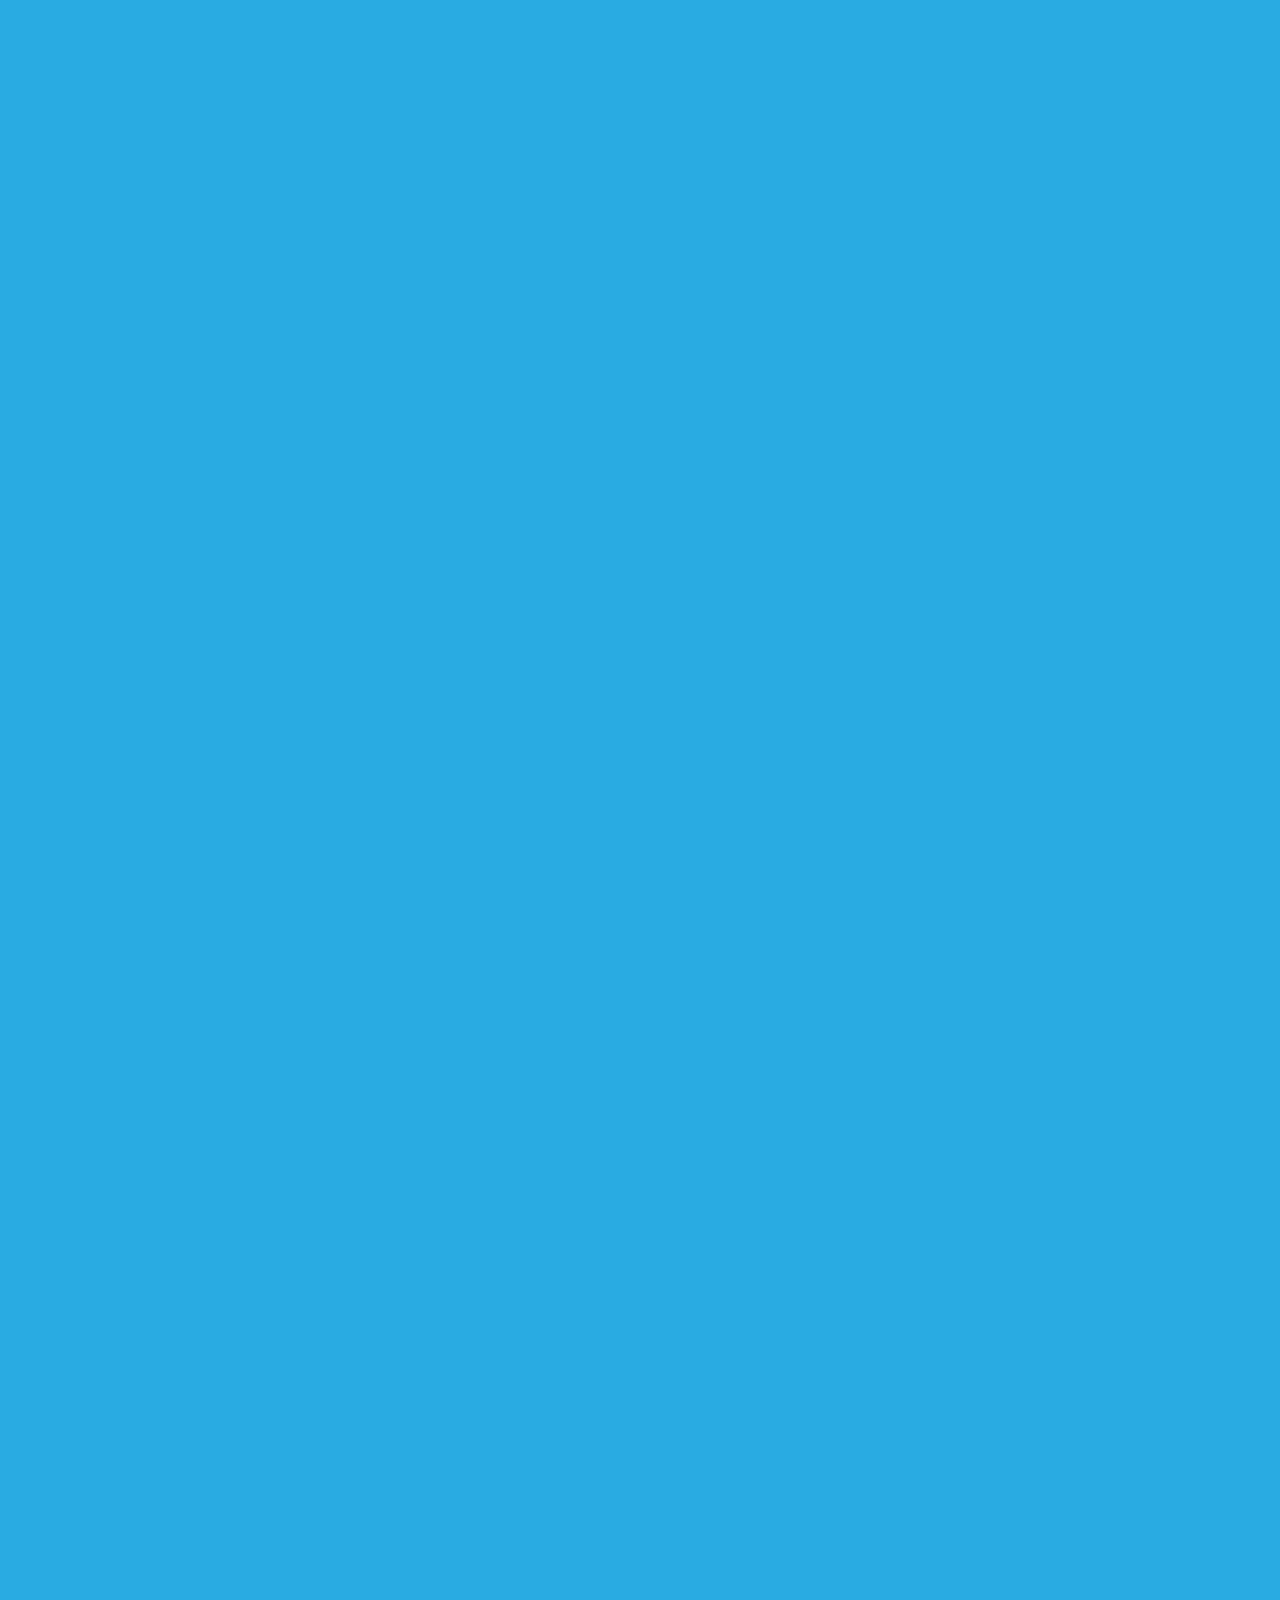
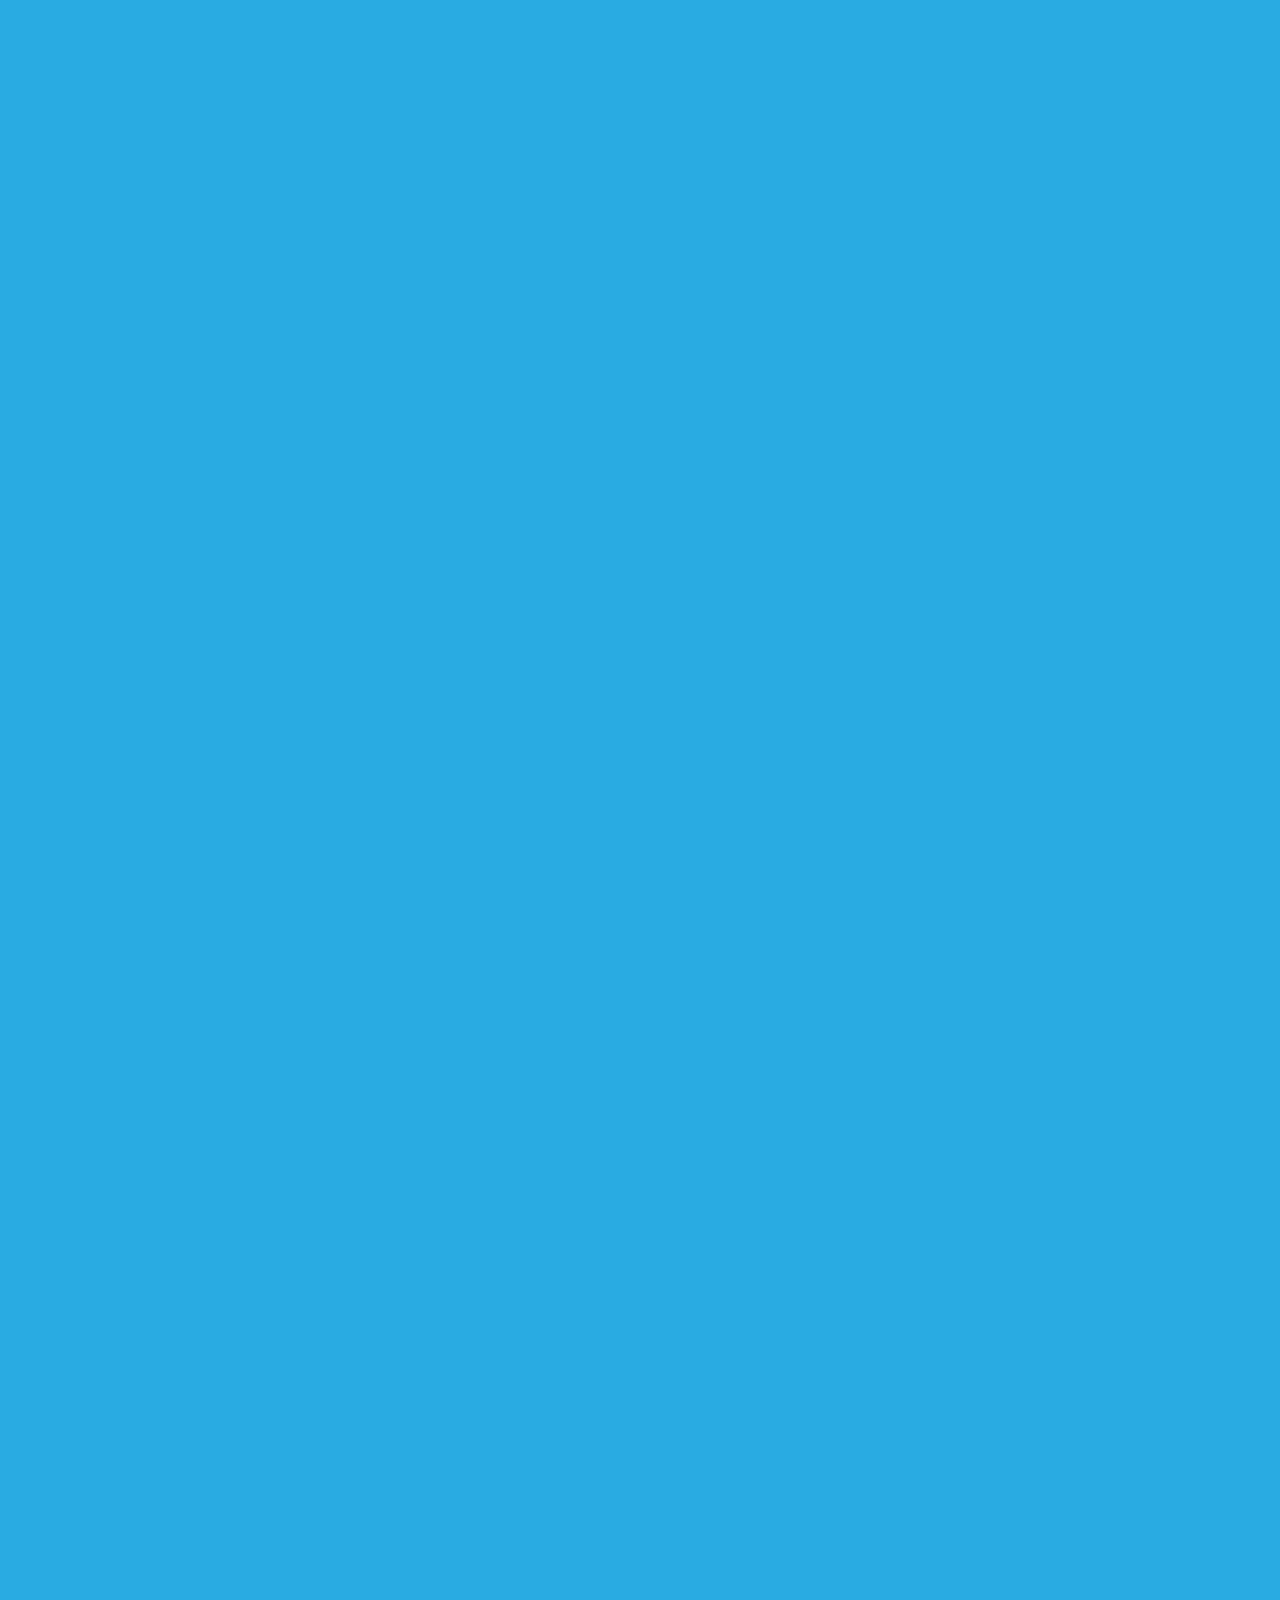
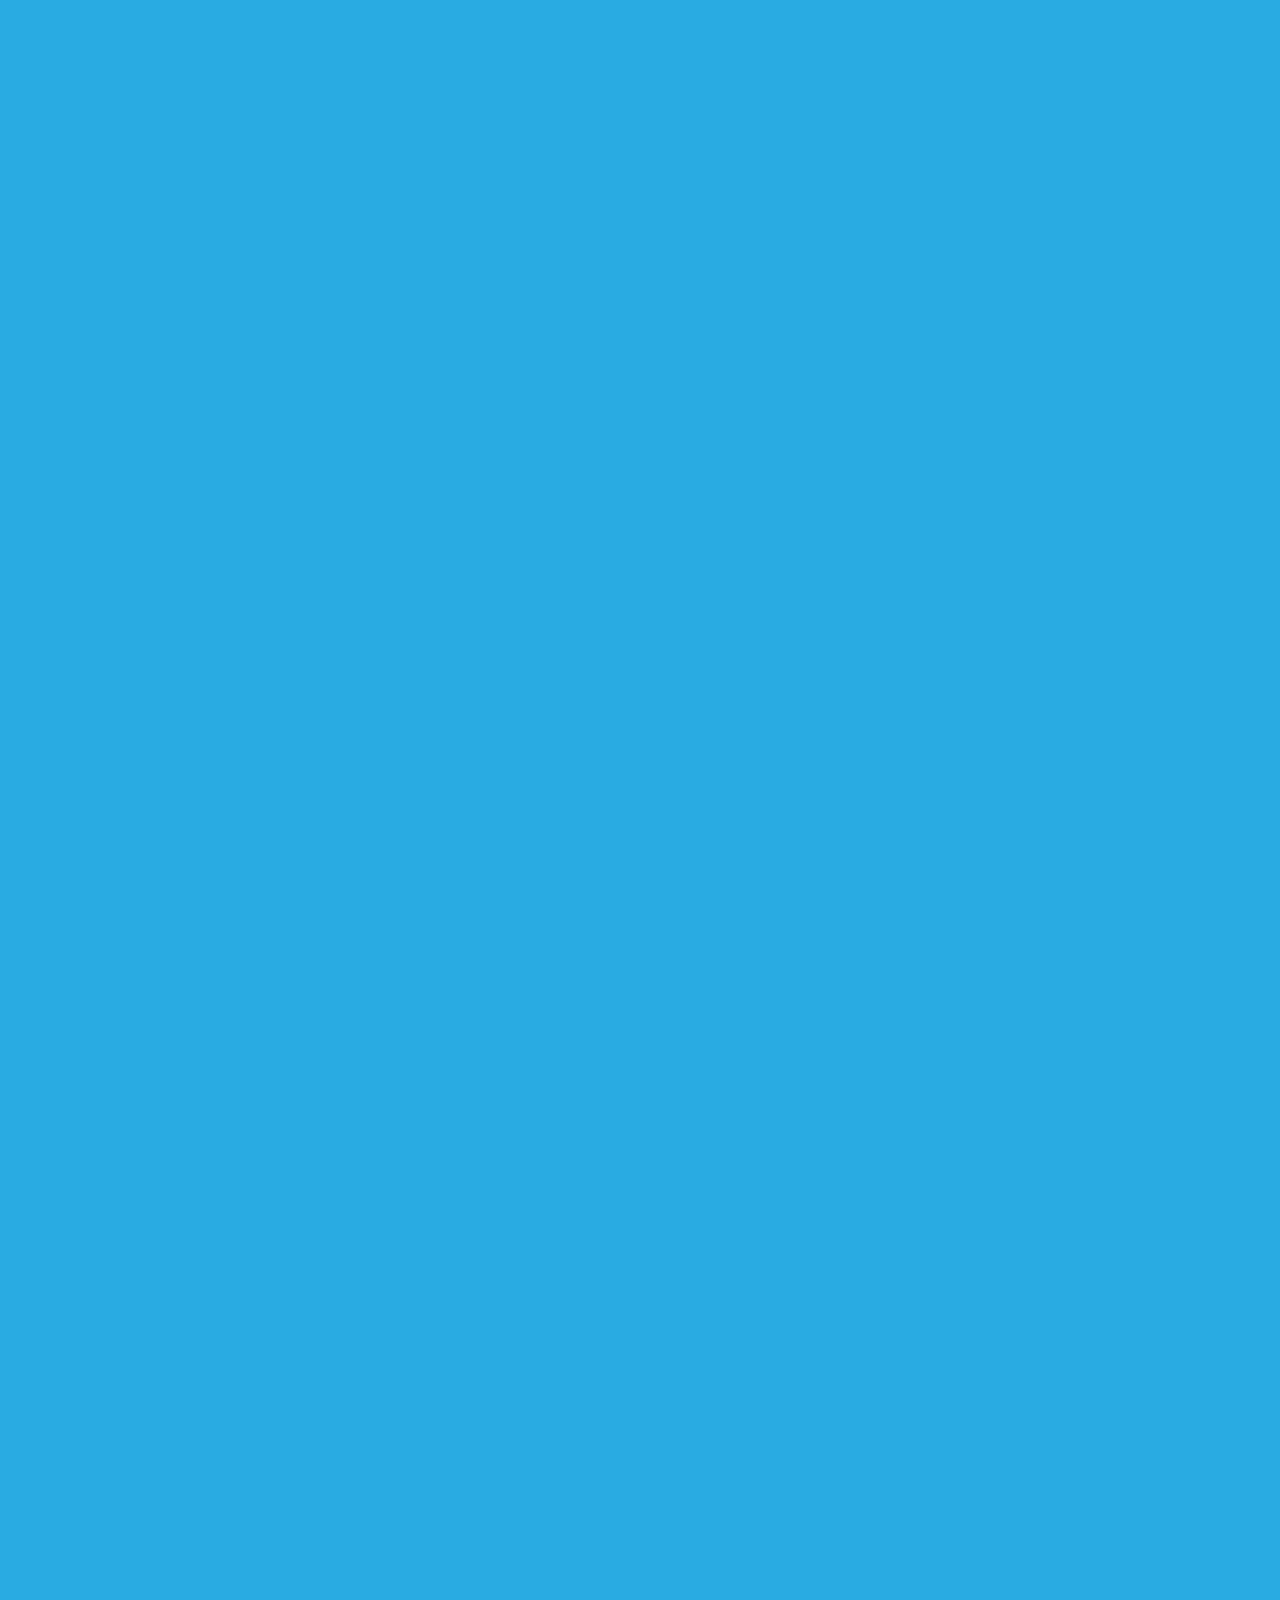
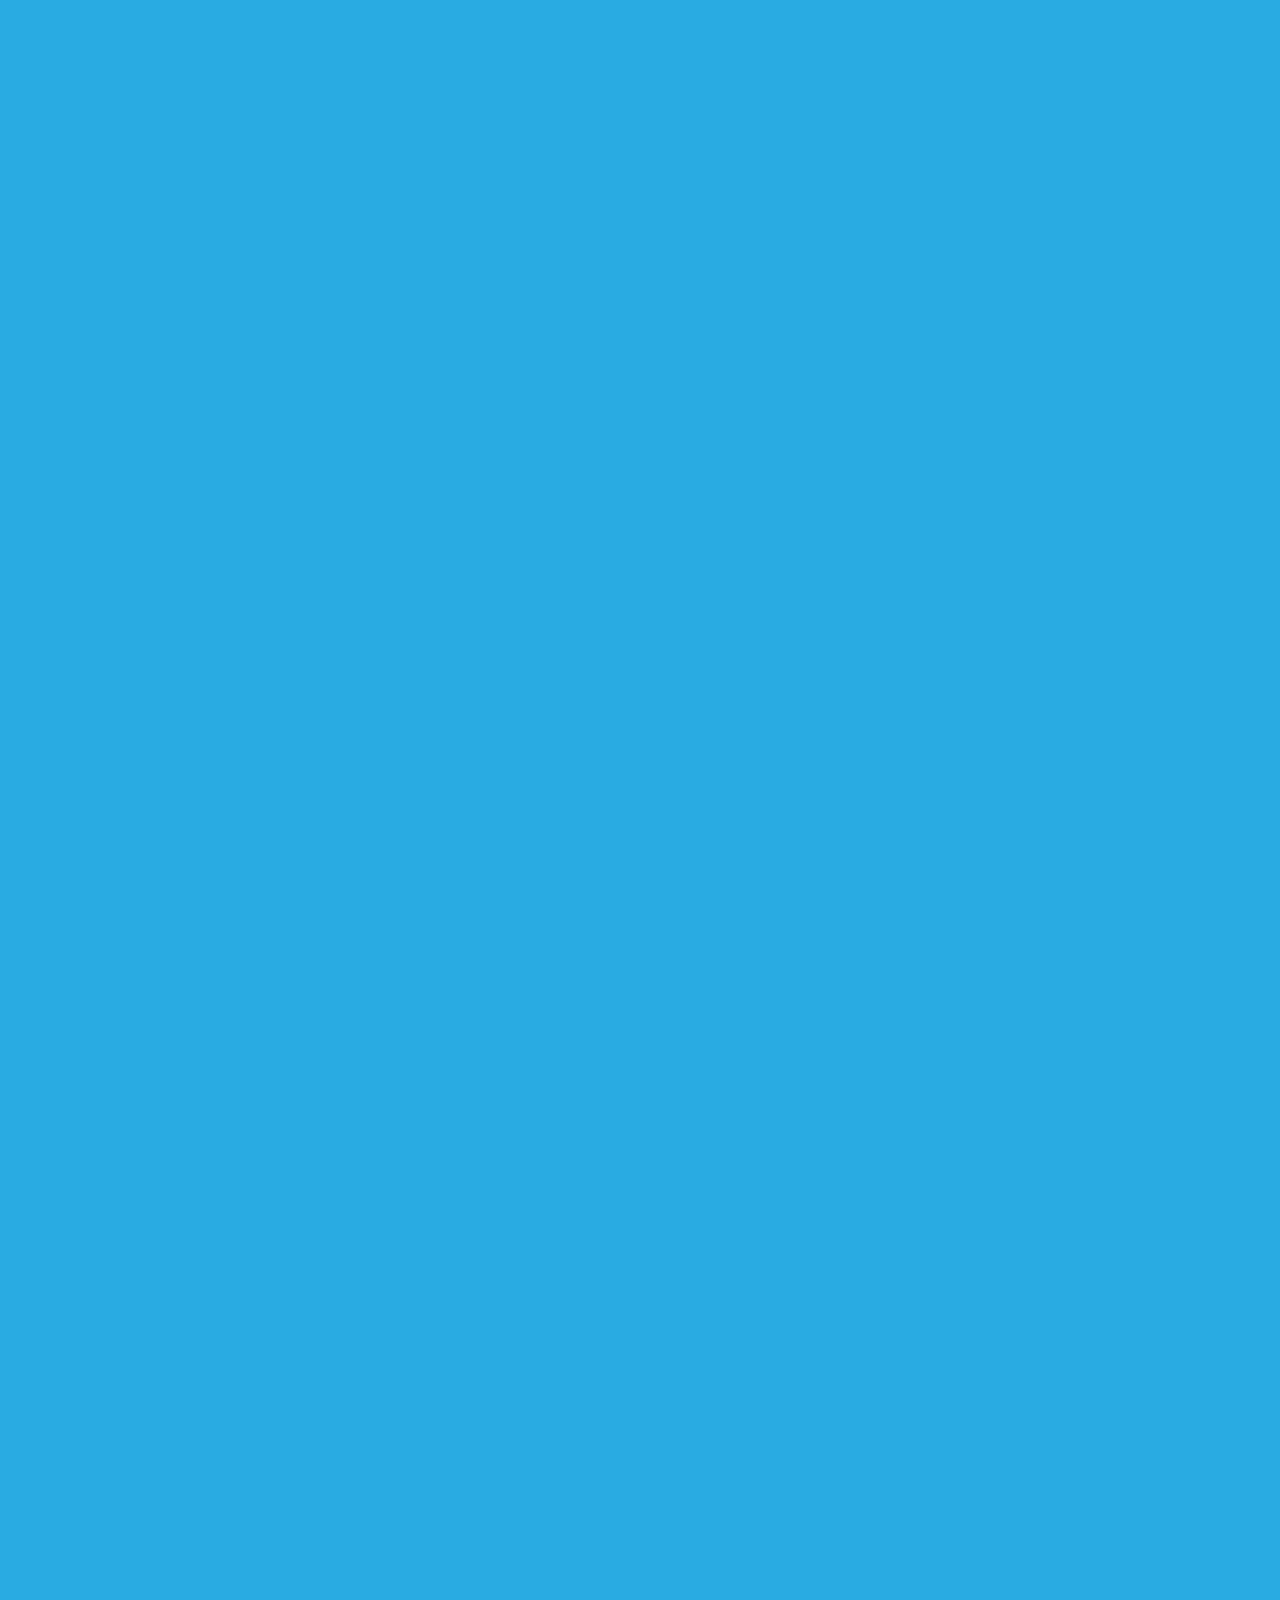
==== commit 03b3d66d: "changes" ====
--- a/index.html
+++ b/index.html
@@ -90,49 +90,34 @@
       <!-- 2019 start -->
 
       <!-- Line one start -->
-     <div class="clip_frame grpelem" id="u7117" style="margin-top: 500px;">
+     <div class="clip_frame grpelem" id="u7117" style="margin-top: 575px;">
       <img class="block" id="u7117_img" src="images/pasted%20image%20495x129.png?crc=276547087" alt="" width="169" height="44"/>
      </div>
      
-     <div class="clip_frame grpelem" id="u7126" style="margin-top: 500px;">
+     <div class="clip_frame grpelem" id="u7126" style="margin-top: 575px;">
       <img class="block" id="u7126_img" src="images/pasted%20image%20598x129.png?crc=3992286143" alt="" width="248" height="53"/>
      </div>
      
-     <div class="clip_frame grpelem" id="u7135" style="margin-top: 500px;">
+     <div class="clip_frame grpelem" id="u7135" style="margin-top: 575px;">
       <img class="block" id="u7135_img" src="images/pasted%20image%201093x131.png?crc=183701916" alt="" width="367" height="44"/>
      </div>
 
      <!-- Line one end -->
      
-     <!-- Line two start -->
-     <div class="clip_frame grpelem" id="u7144" style="margin-top: 565px;"><!-- image -->
-      <img class="block" id="u7144_img" src="images/pasted%20image%20887x131.png?crc=4157795495" alt="" width="236" height="40"/>
-     </div>
-     
-     <div class="clip_frame grpelem" id="u7153" style="margin-top: 565px;"><!-- image -->
-      <img class="block" id="u7153_img" src="images/pasted%20image%20863x131.png?crc=395203247" alt="" width="223" height="40"/>
-     </div>
-
-     <div class="clip_frame grpelem" id="u7162" style="margin-top: 565px;"><!-- image -->
-      <img class="block" id="u7162_img" src="images/pasted%20image%20626x128.png?crc=3892463610" alt="" width="179" height="40"/>
-     </div>
-     
-     <!-- Line two end -->
-
      <!-- Line three start -->
      
      
      <div class="clip_frame grpelem" id="u7171" style="margin-top: 625px; left: 350px; width: 566px"><!-- image -->
-      <img class="block" id="u7171_img" src="images/Understand-attract-and-retain.png?crc=3977604377" alt="" width="590" height="44"/>
+      <img class="block" id="u7171_img" src="images/BRIDGING-GAP.png?crc=3977604377" alt="" width="568" height="44"/>
      </div>
 
      <div class="clip_frame grpelem" id="u7180" style="left: 345px; width: 615px;"><!-- image -->
-      <img class="block" id="u7180_img" src="images/A-millinnia-workforce.png?crc=3891145850" alt="" width="590" height="44"/>
+      <img class="block" id="u7180_img" src="images/baby-bommer.png?crc=3891145850" alt="" width="590" height="44"/>
      </div>
      
 
      <!-- Line three end -->
-     
+
      <!-- Line four start -->
      <div class="clip_frame grpelem" id="u7189" style="left: 427px; margin-top: 734px;"><!-- image -->
       <img class="block" id="u7189_img" src="images/pasted%20image%201597x156.png?crc=163975192" alt="" width="441" height="40"/>
@@ -156,8 +141,9 @@
 
     </div>
     
-    <div class="clearfix colelem" id="u4777-4" data-IBE-flags="txtStyleSrc"><!-- content -->
-     <p>LEADERSHIP IMMERSION SUMMIT REGISTRATION:</p>
+    <div class="clearfix colelem" id="u4777-4" data-IBE-flags="txtStyleSrc" style="width: 980px;"<!-- content -->
+     <p style="font-size: 22px;">LEADERSHIP IMMERSION SUMMIT REGISTRATION:</p>
+     <p>"Bridging the Gap Between Baby Boomers & Millennials"</p>
     </div>
     
     <div class="clearfix colelem" id="u4774-4" data-IBE-flags="txtStyleSrc"><!-- content -->
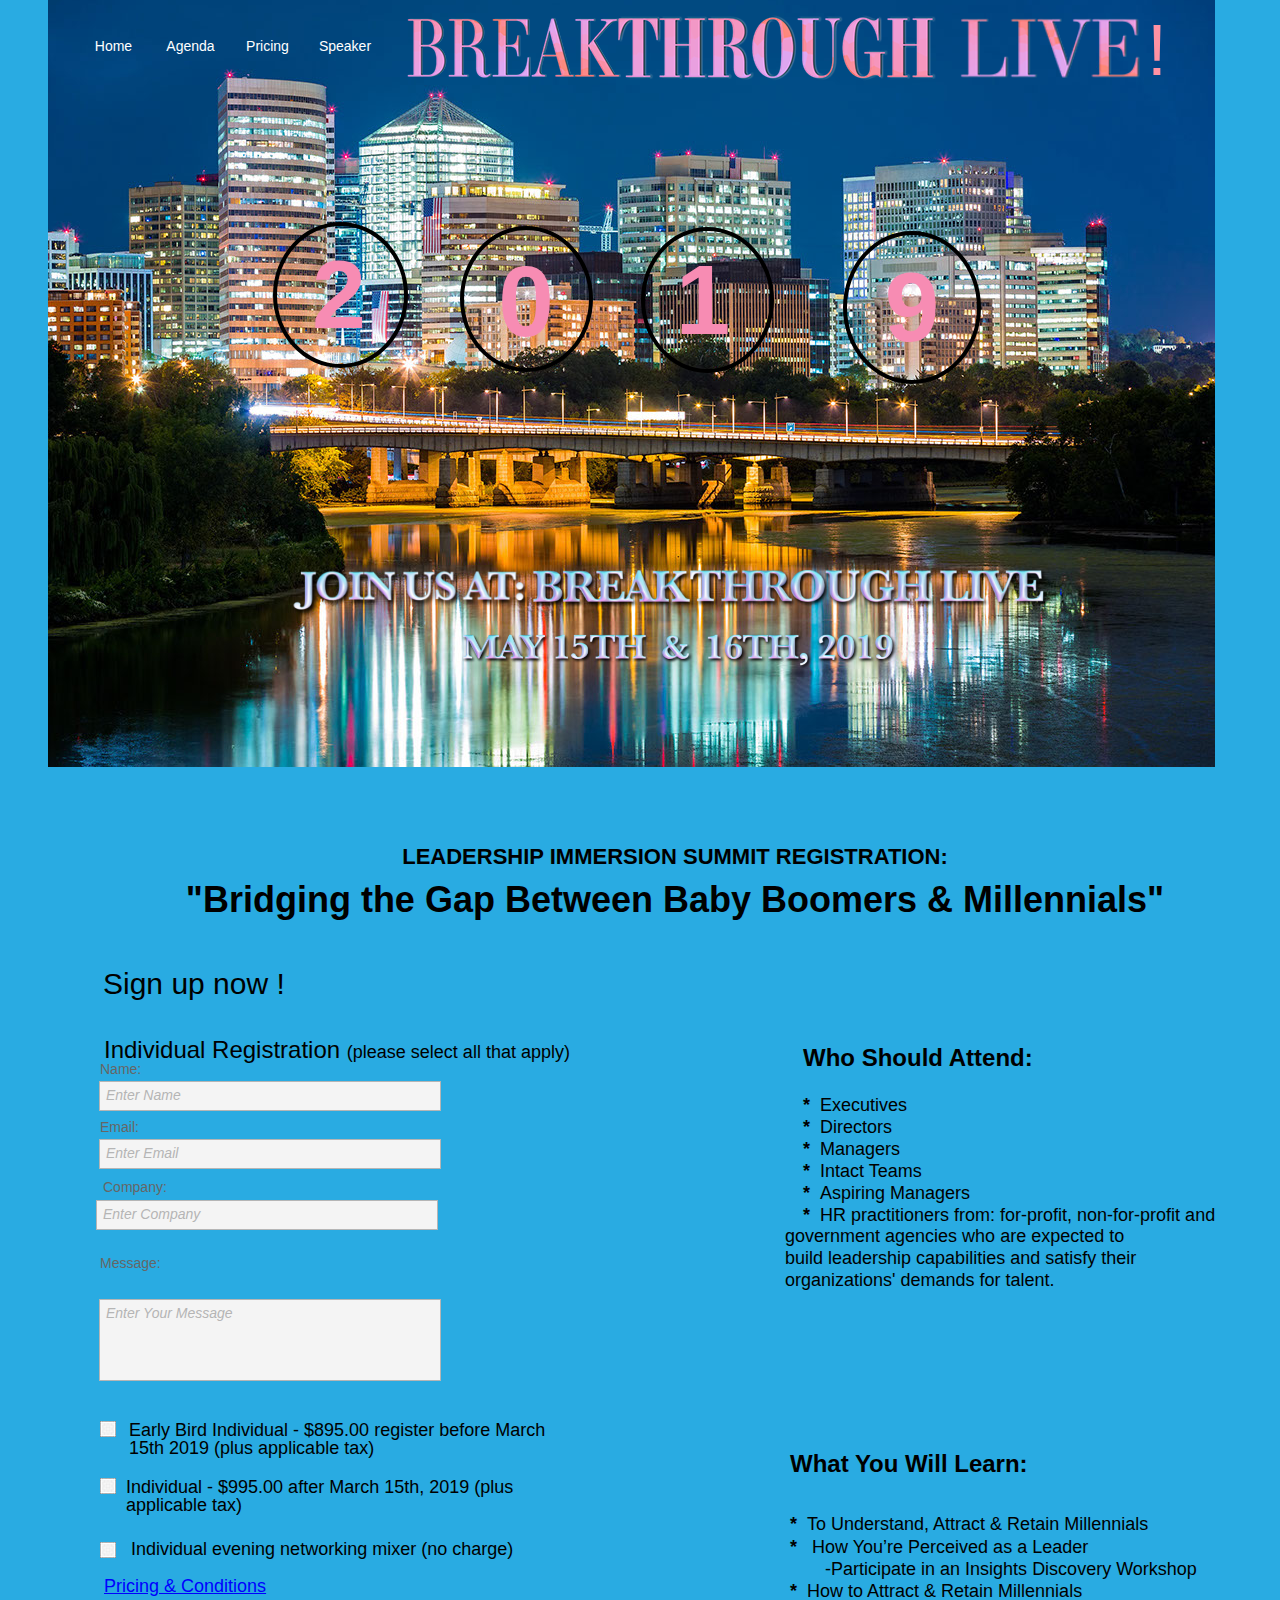
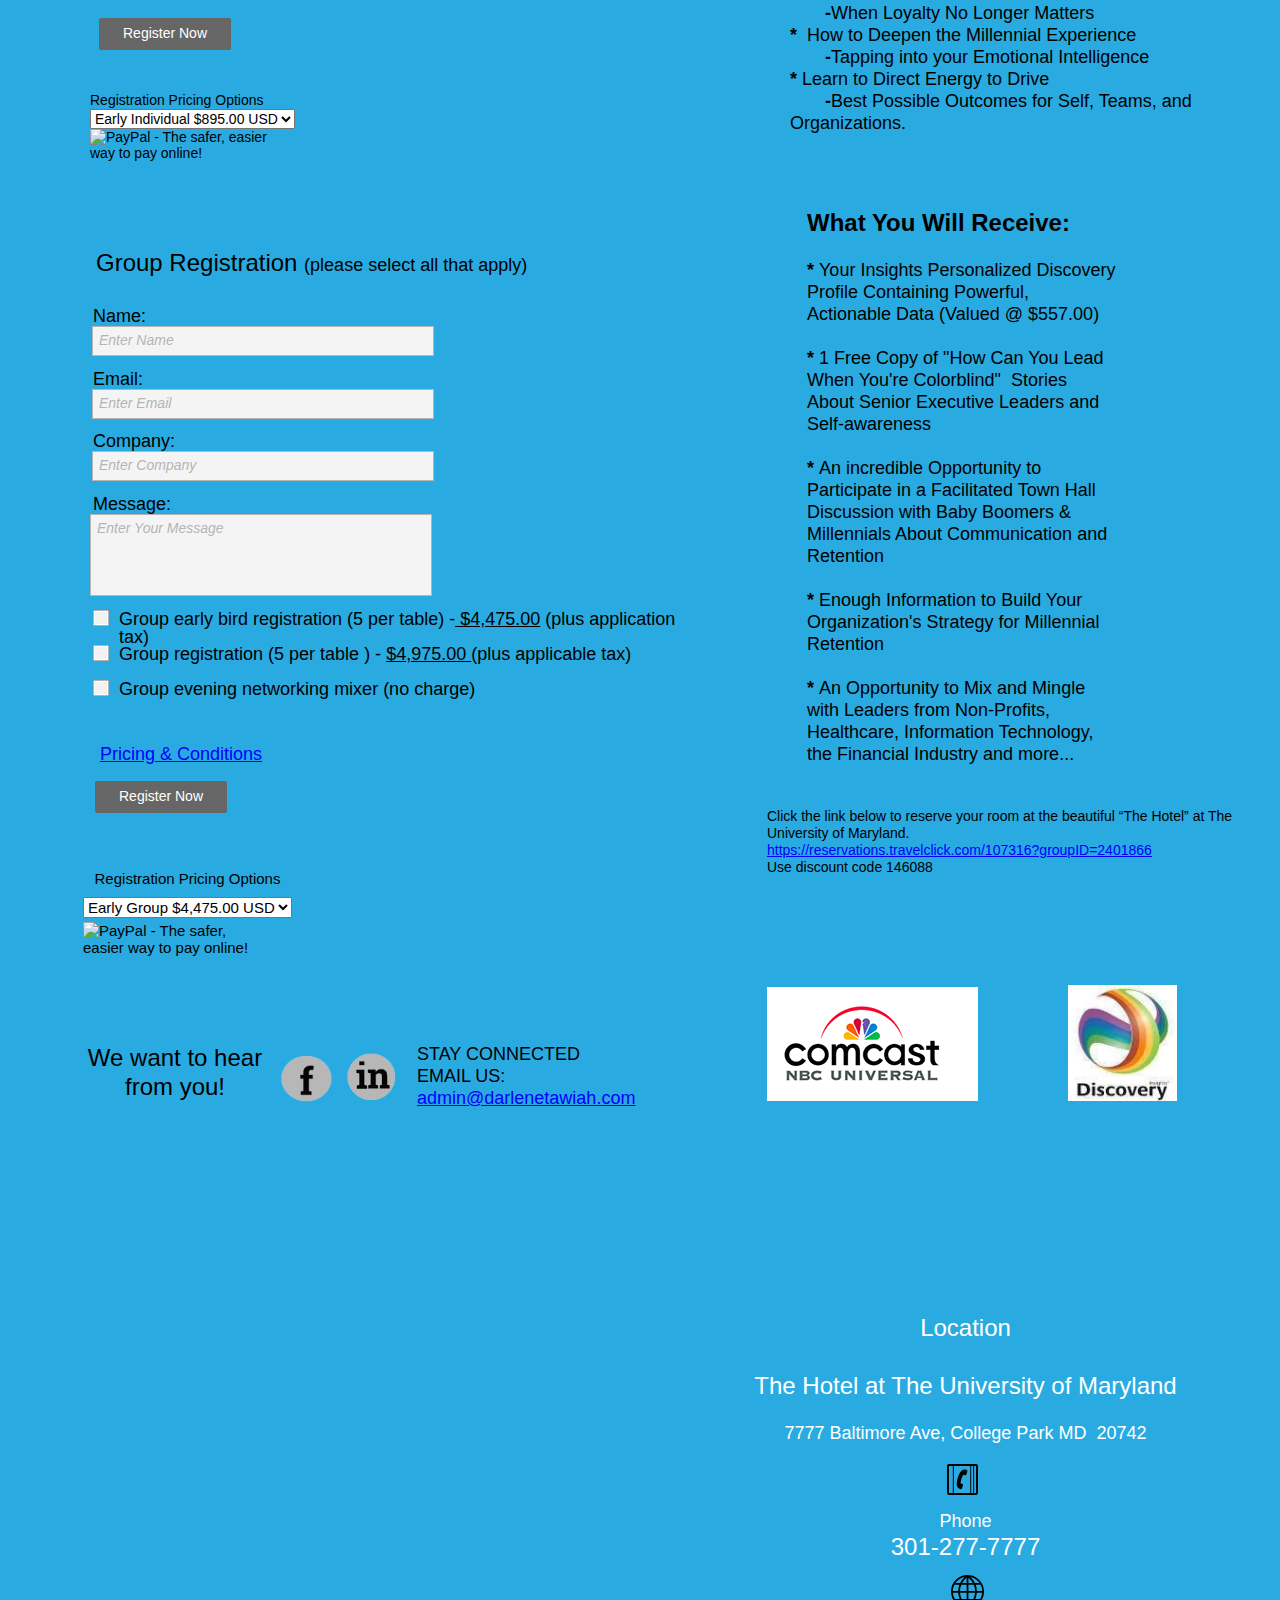
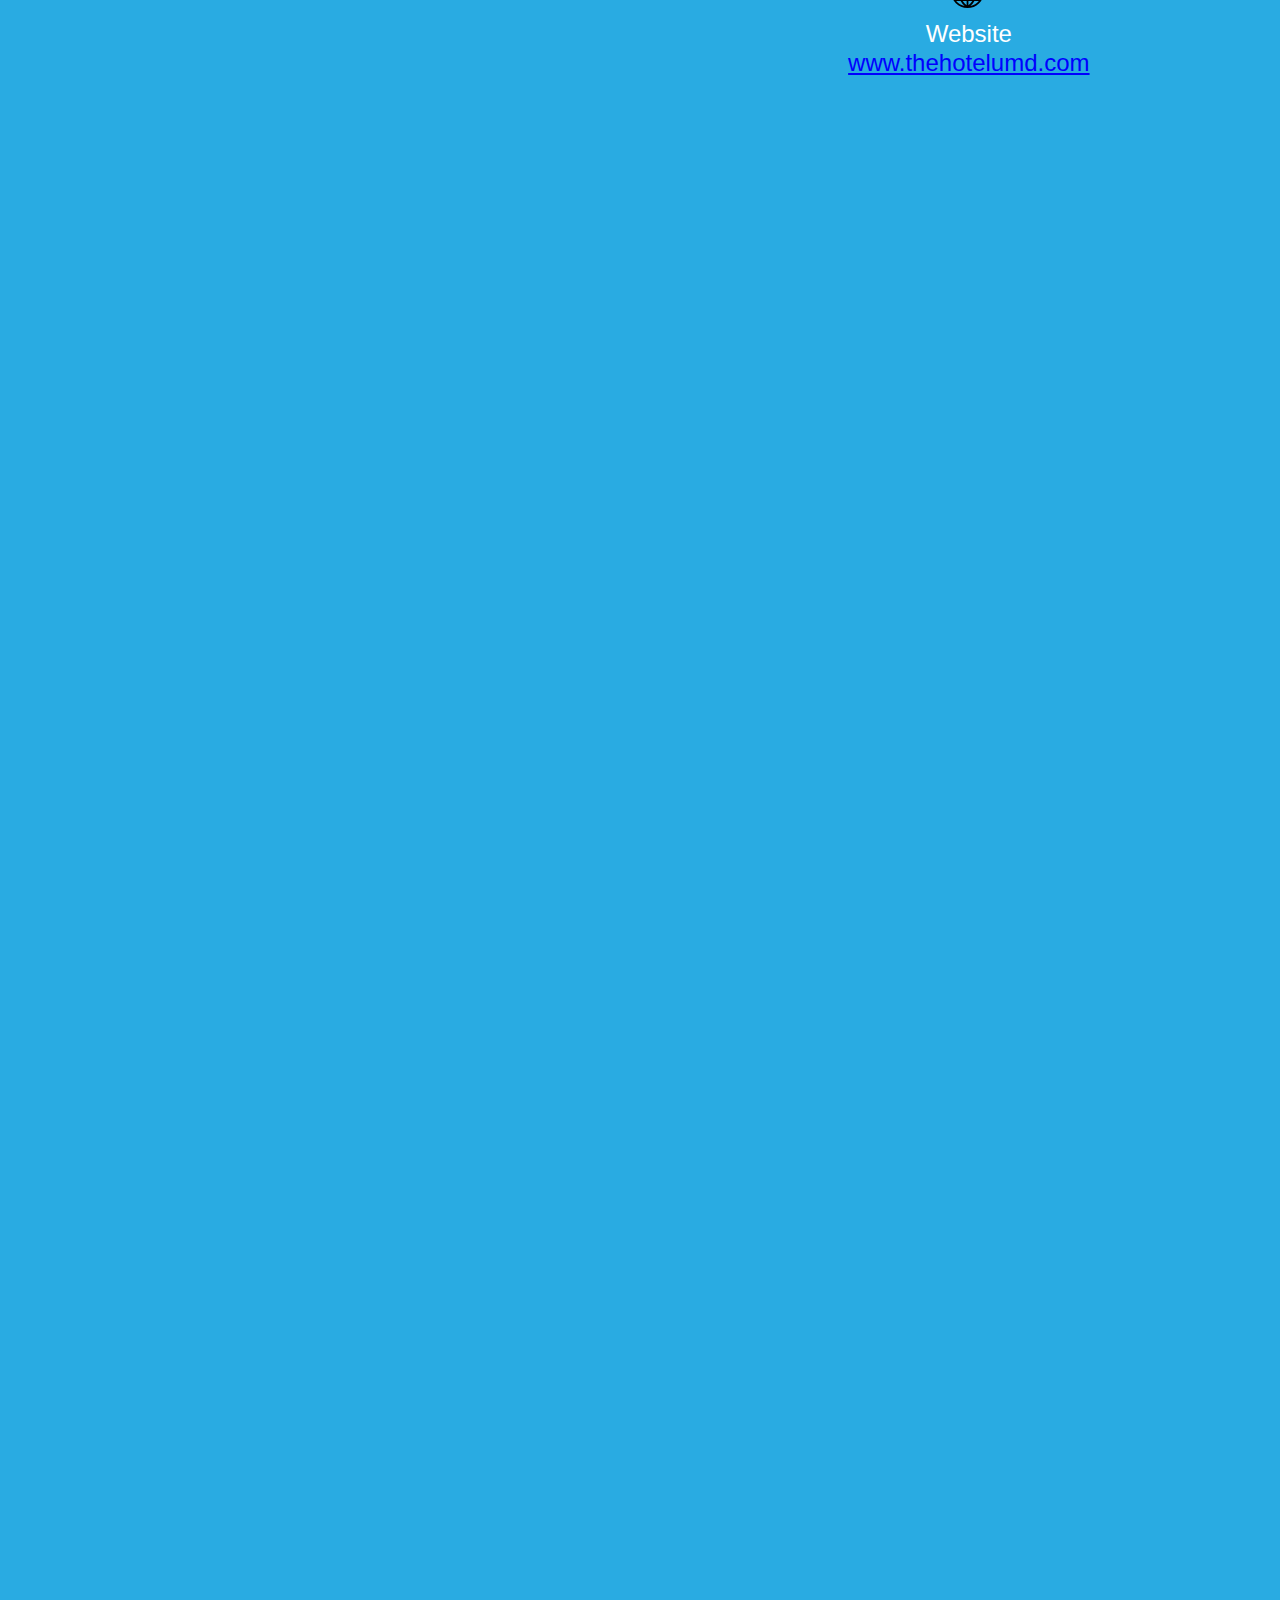
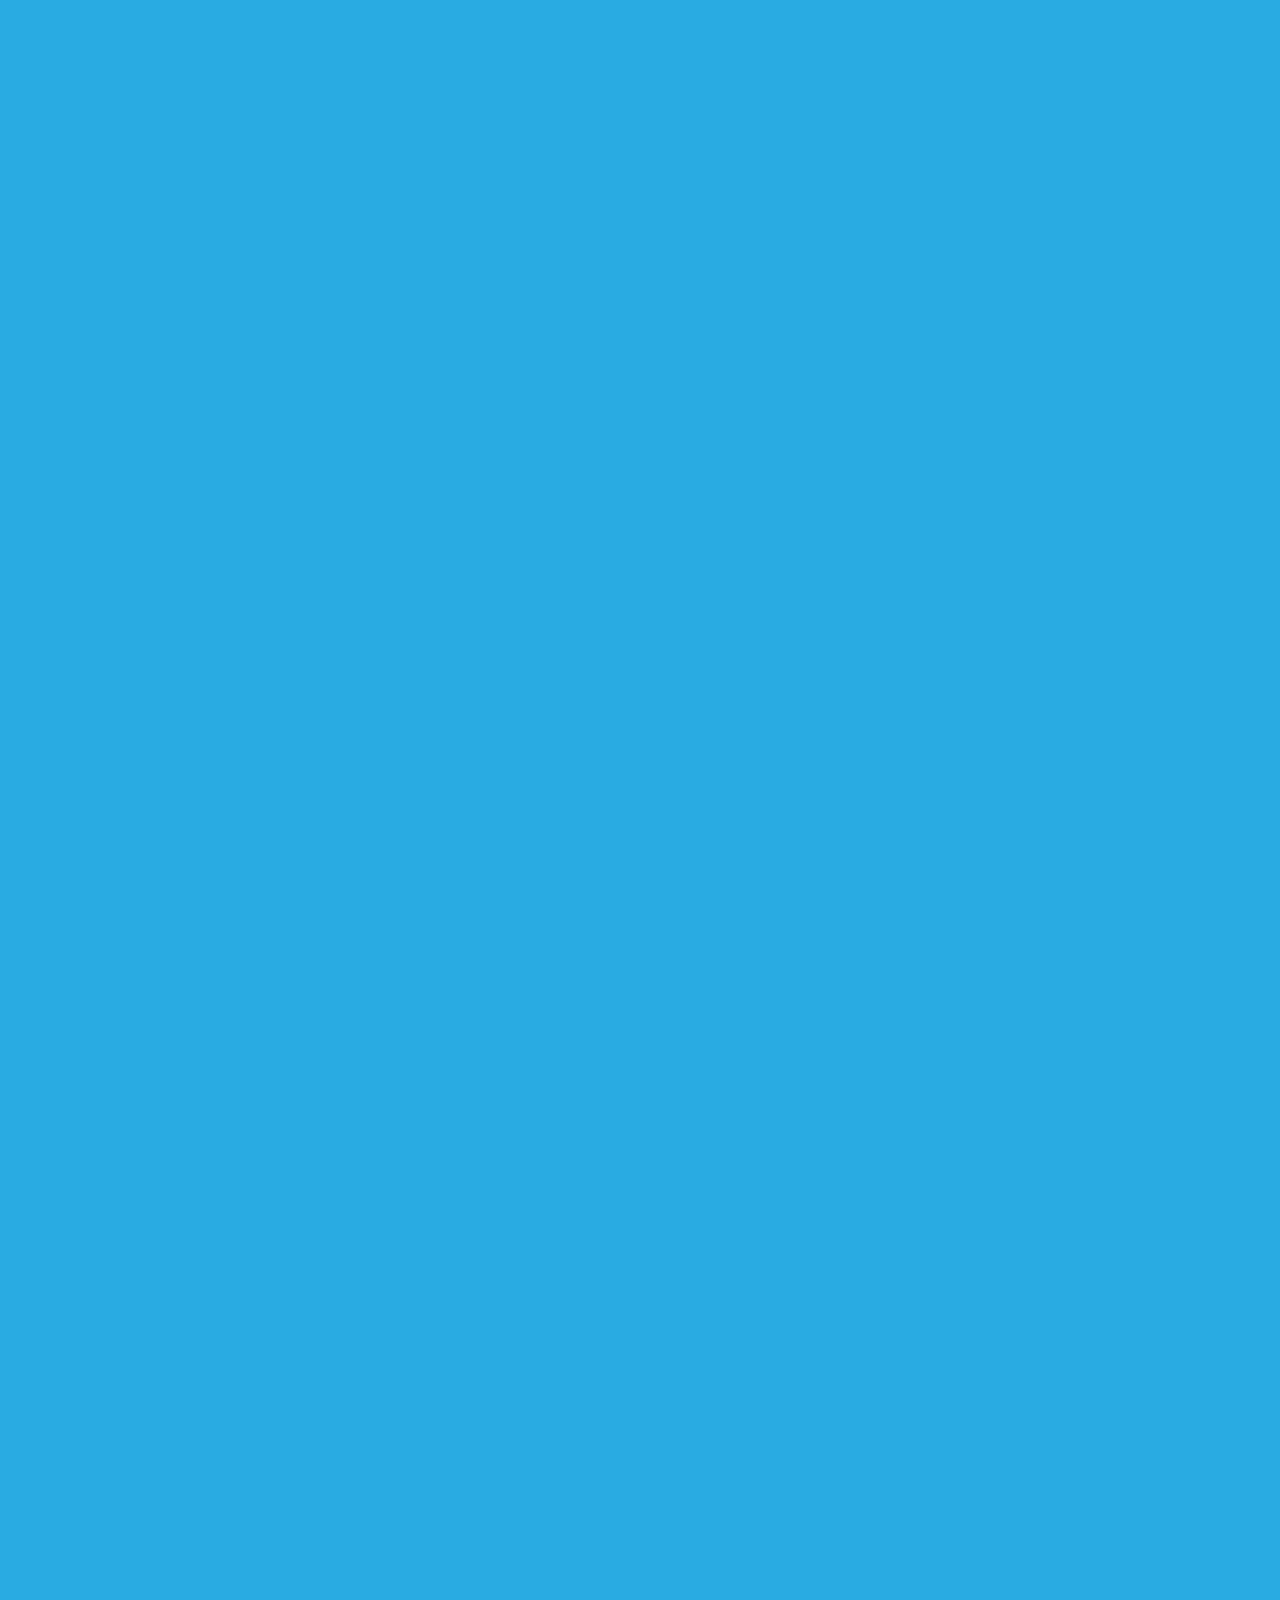
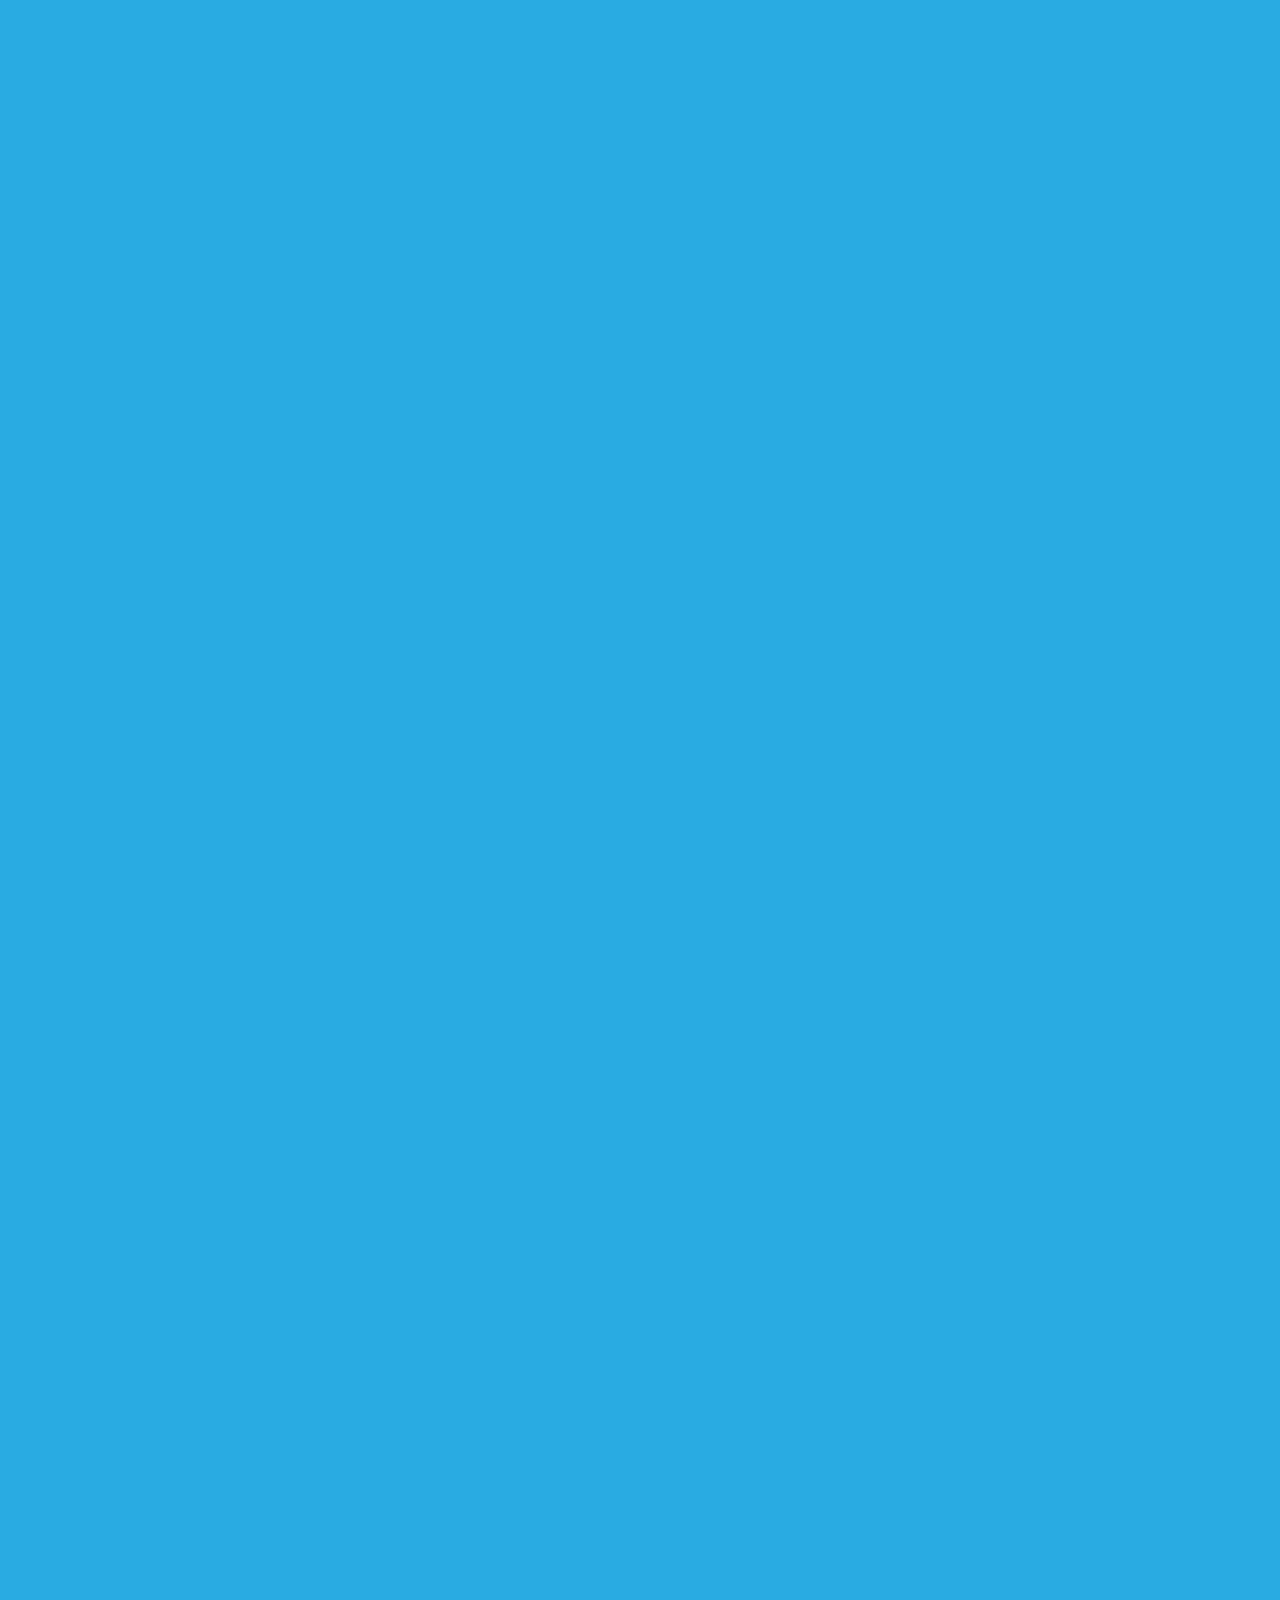
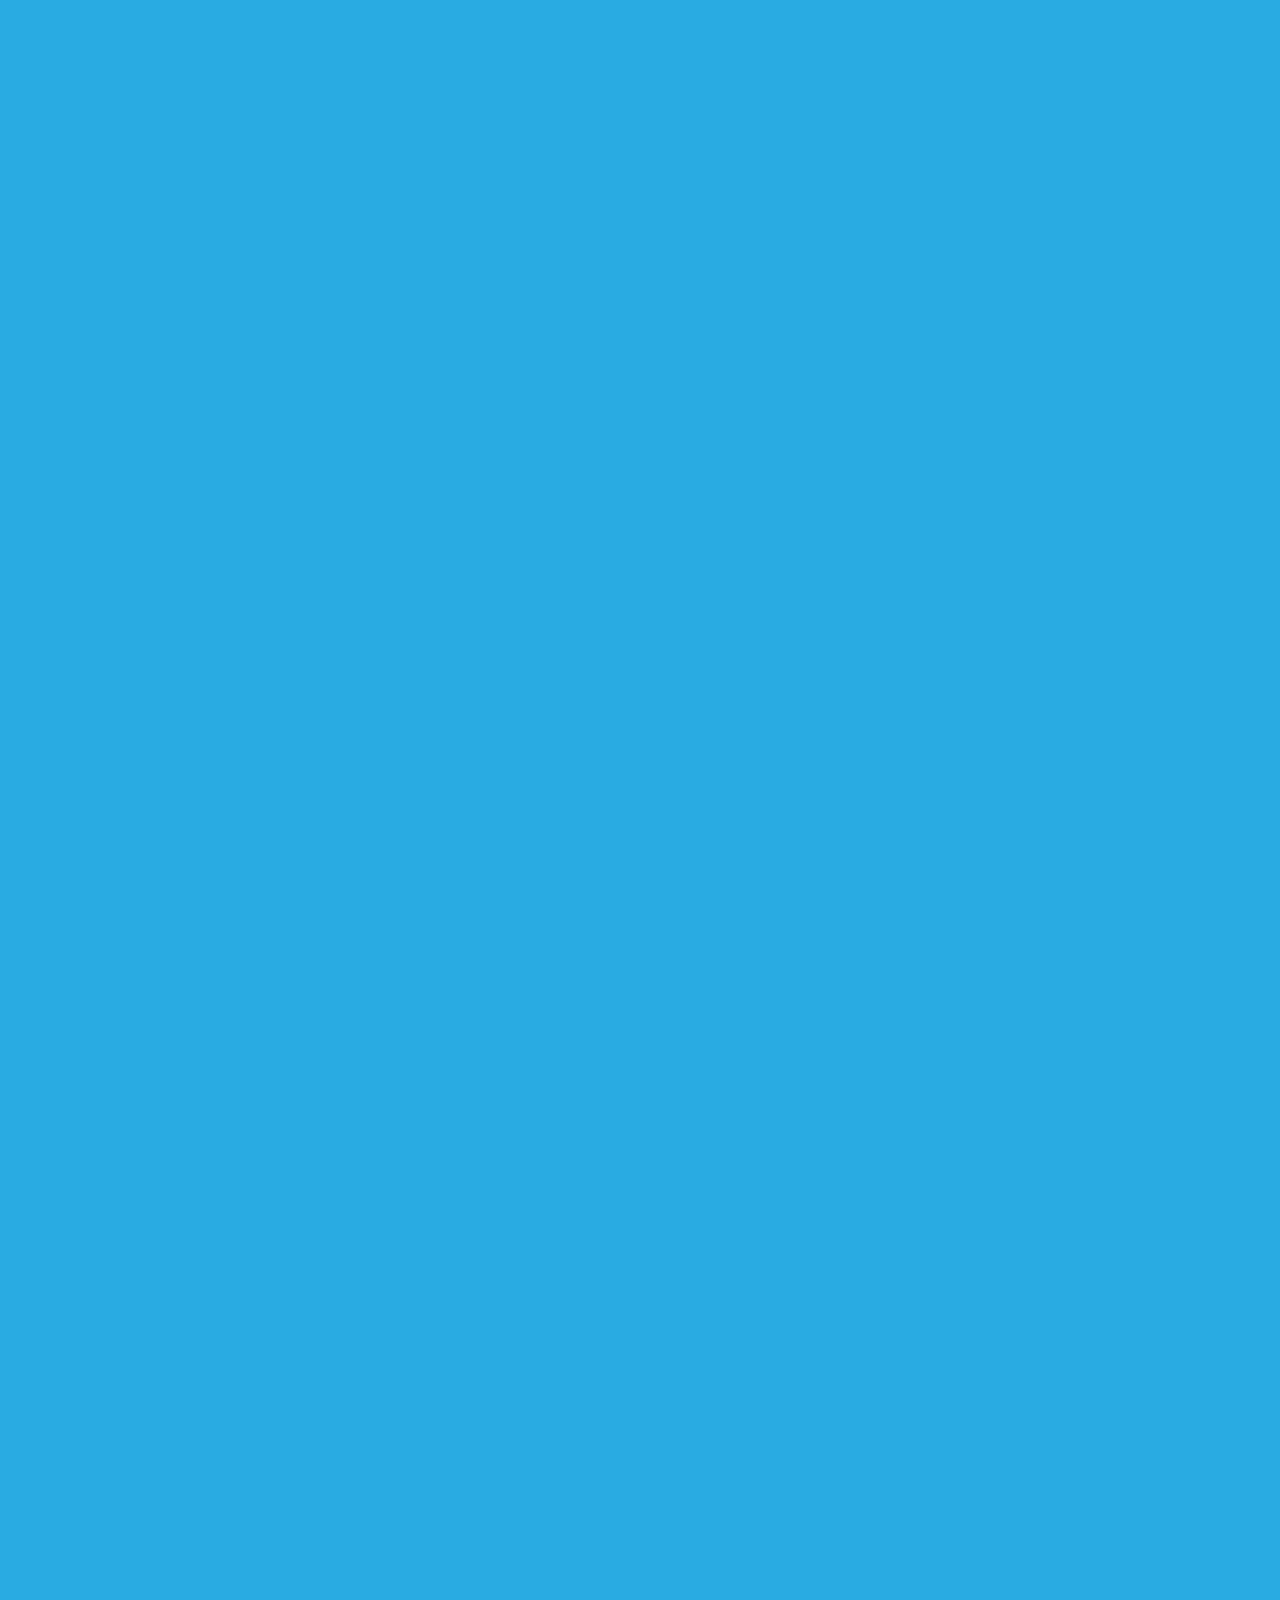
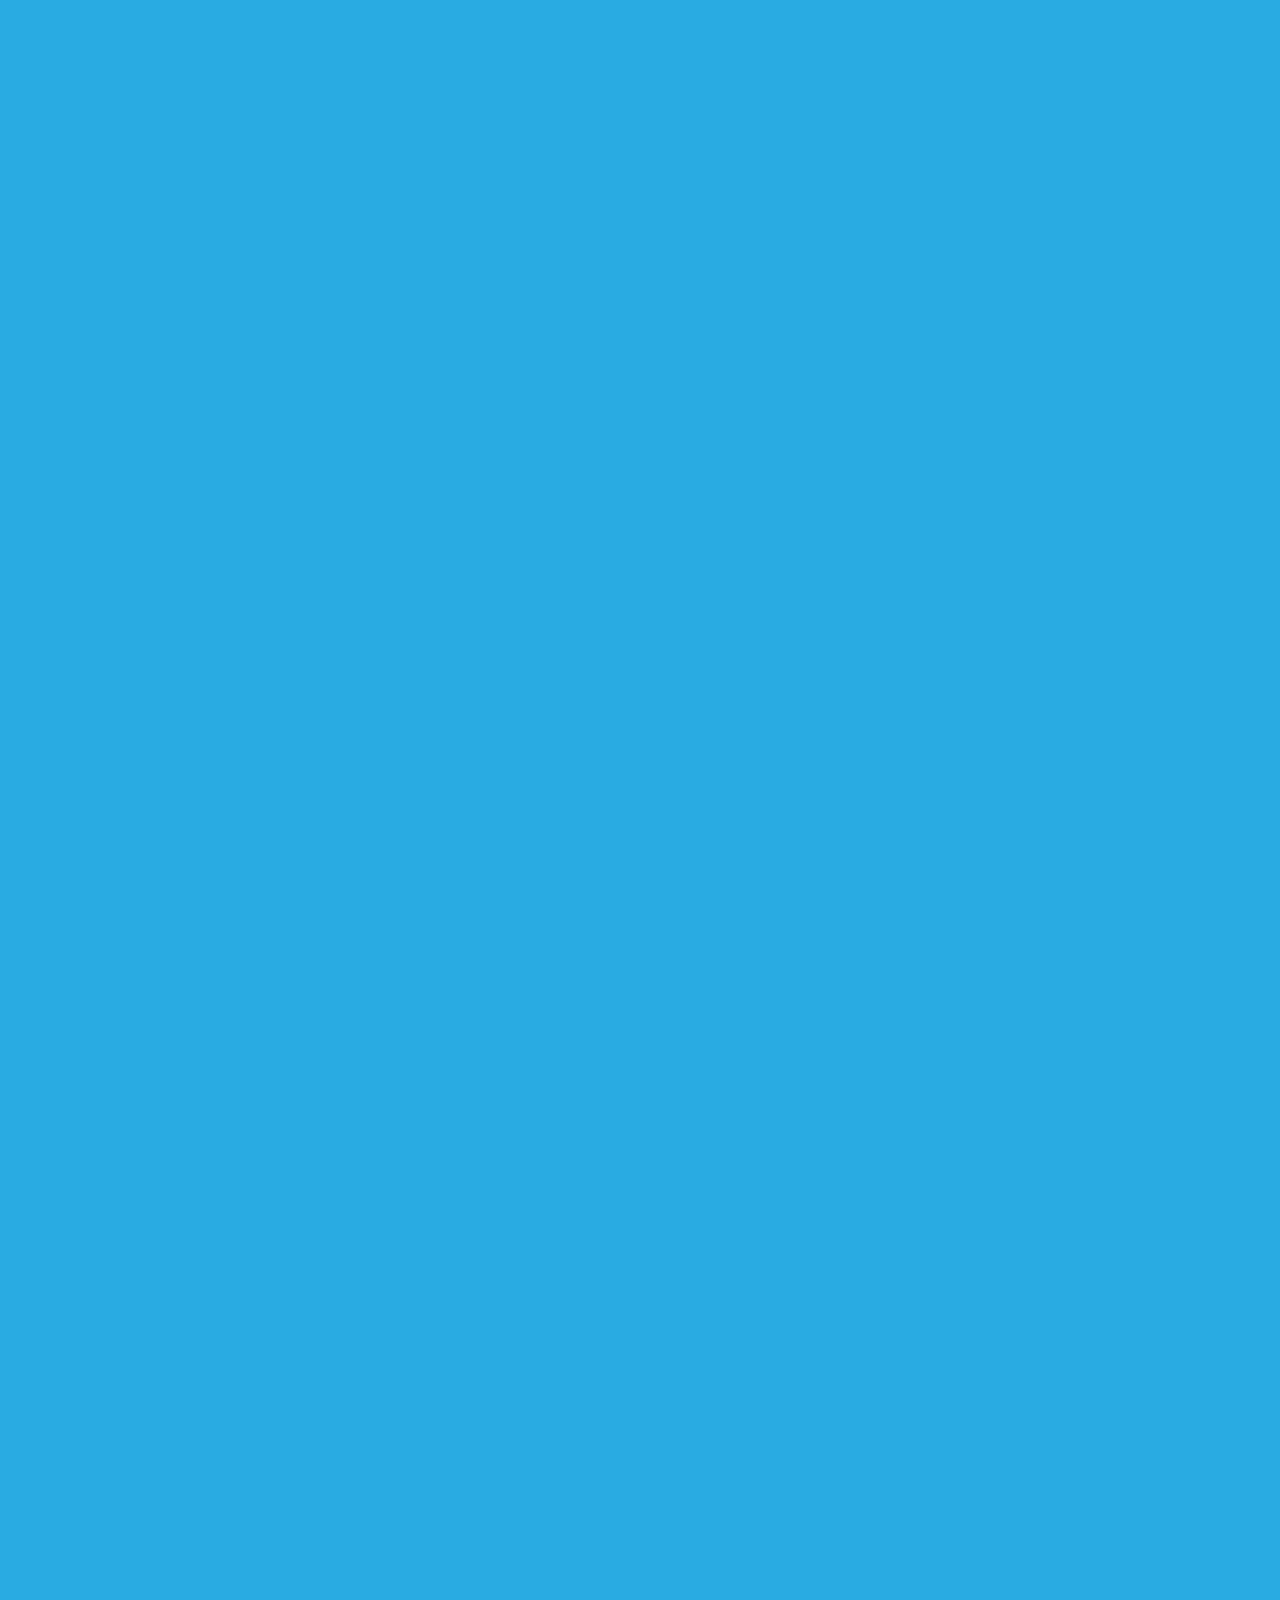
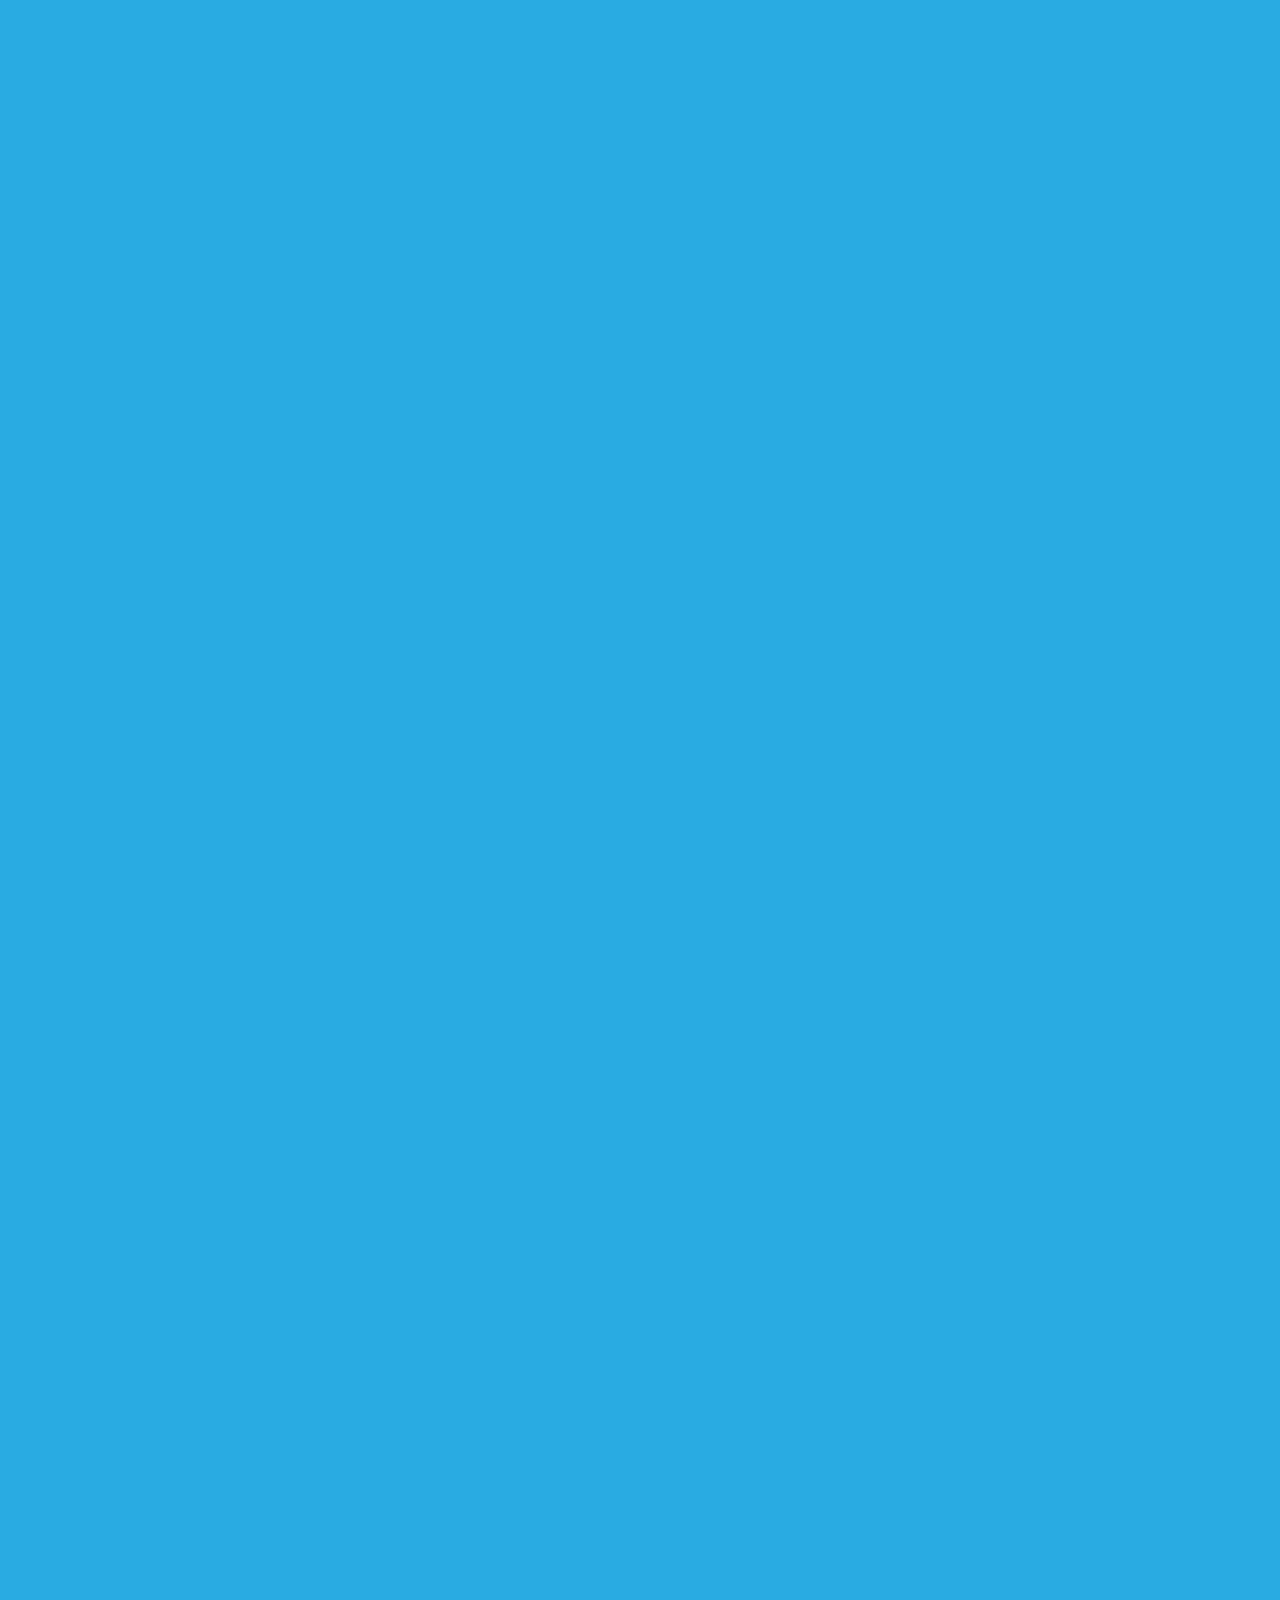
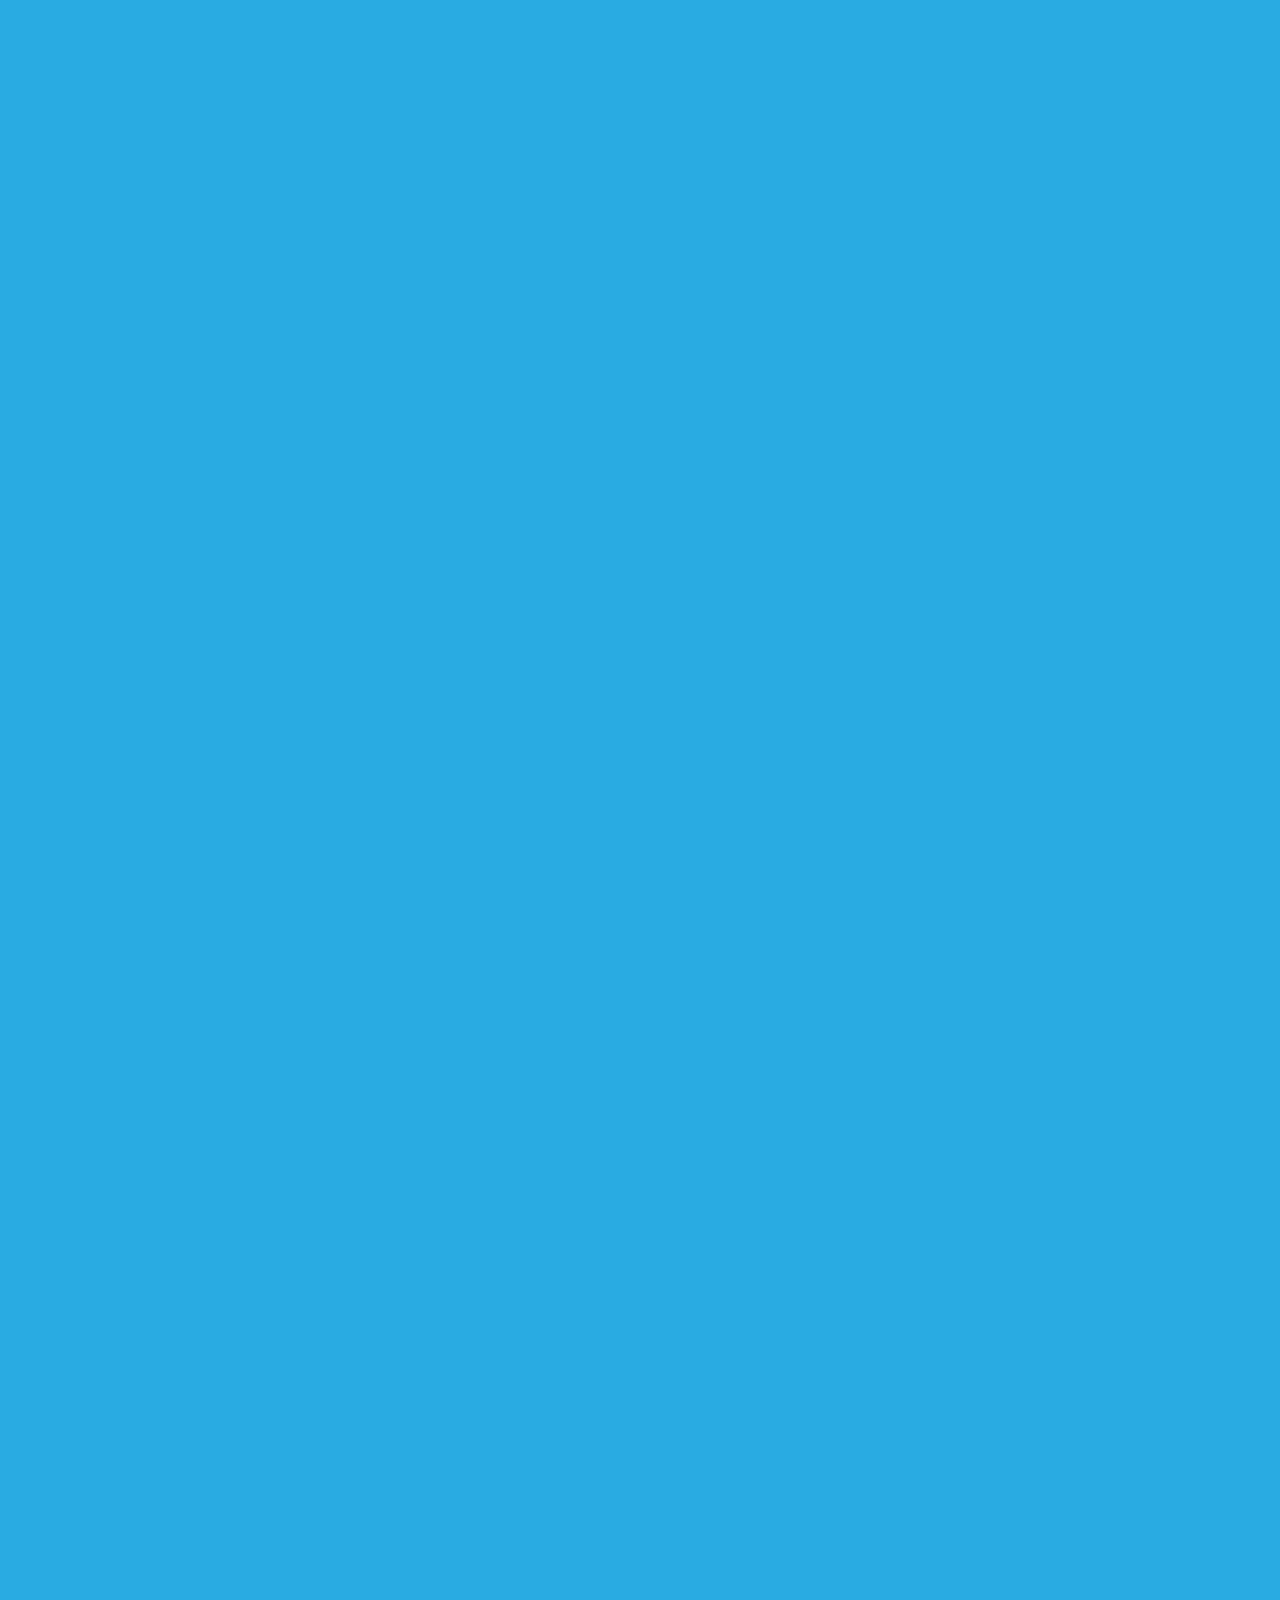
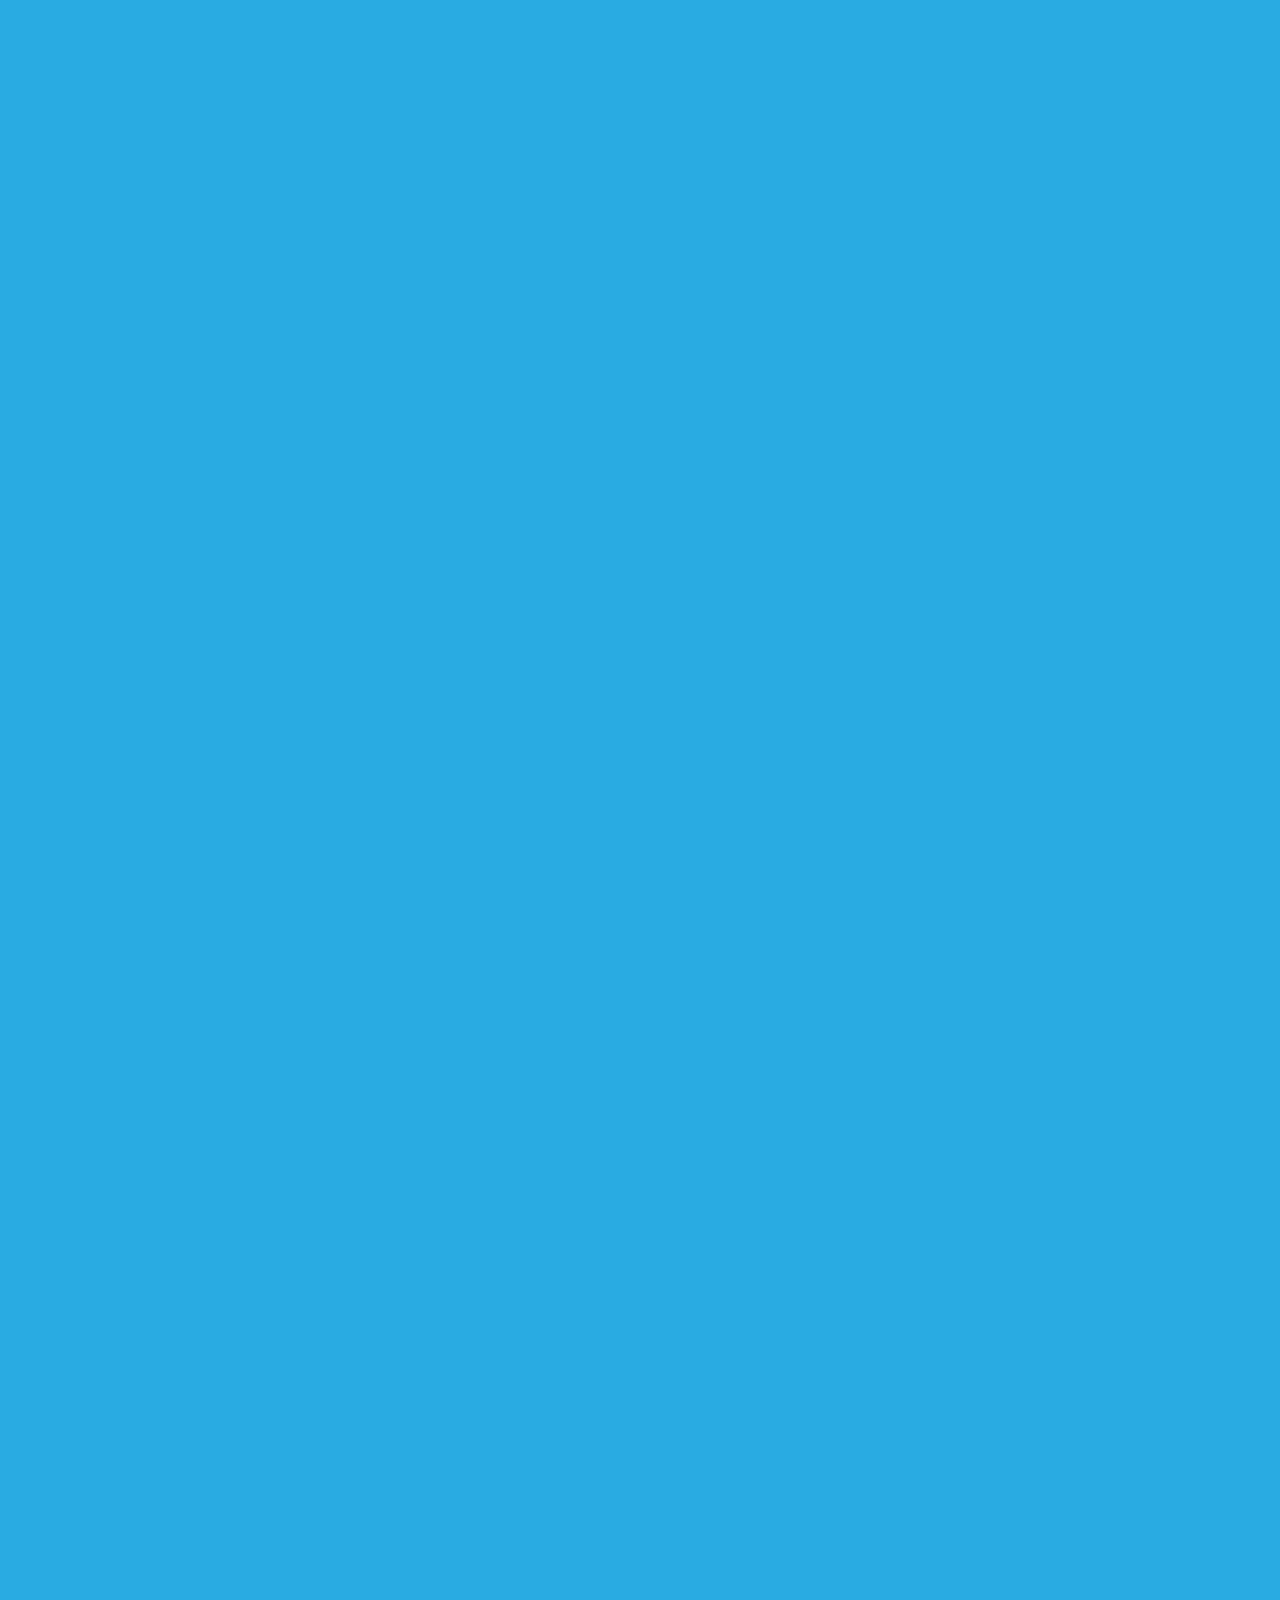
==== commit c83070fa: "fixes" ====
--- a/index.html
+++ b/index.html
@@ -106,20 +106,20 @@
      
      <!-- Line three start -->
      
-     
-     <div class="clip_frame grpelem" id="u7171" style="margin-top: 625px; left: 350px; width: 566px"><!-- image -->
+     <!--
+     <div class="clip_frame grpelem" id="u7171" style="margin-top: 625px; left: 350px; width: 566px">
       <img class="block" id="u7171_img" src="images/BRIDGING-GAP.png?crc=3977604377" alt="" width="568" height="44"/>
      </div>
 
-     <div class="clip_frame grpelem" id="u7180" style="left: 345px; width: 615px;"><!-- image -->
+     <div class="clip_frame grpelem" id="u7180" style="left: 345px; width: 615px;">
       <img class="block" id="u7180_img" src="images/baby-bommer.png?crc=3891145850" alt="" width="590" height="44"/>
      </div>
-     
+      -->
 
      <!-- Line three end -->
 
      <!-- Line four start -->
-     <div class="clip_frame grpelem" id="u7189" style="left: 427px; margin-top: 734px;"><!-- image -->
+     <div class="clip_frame grpelem" id="u7189" style="left: 410px; margin-top: 641px;"><!-- image -->
       <img class="block" id="u7189_img" src="images/pasted%20image%201597x156.png?crc=163975192" alt="" width="441" height="40"/>
      </div>
      <!-- Line four end -->
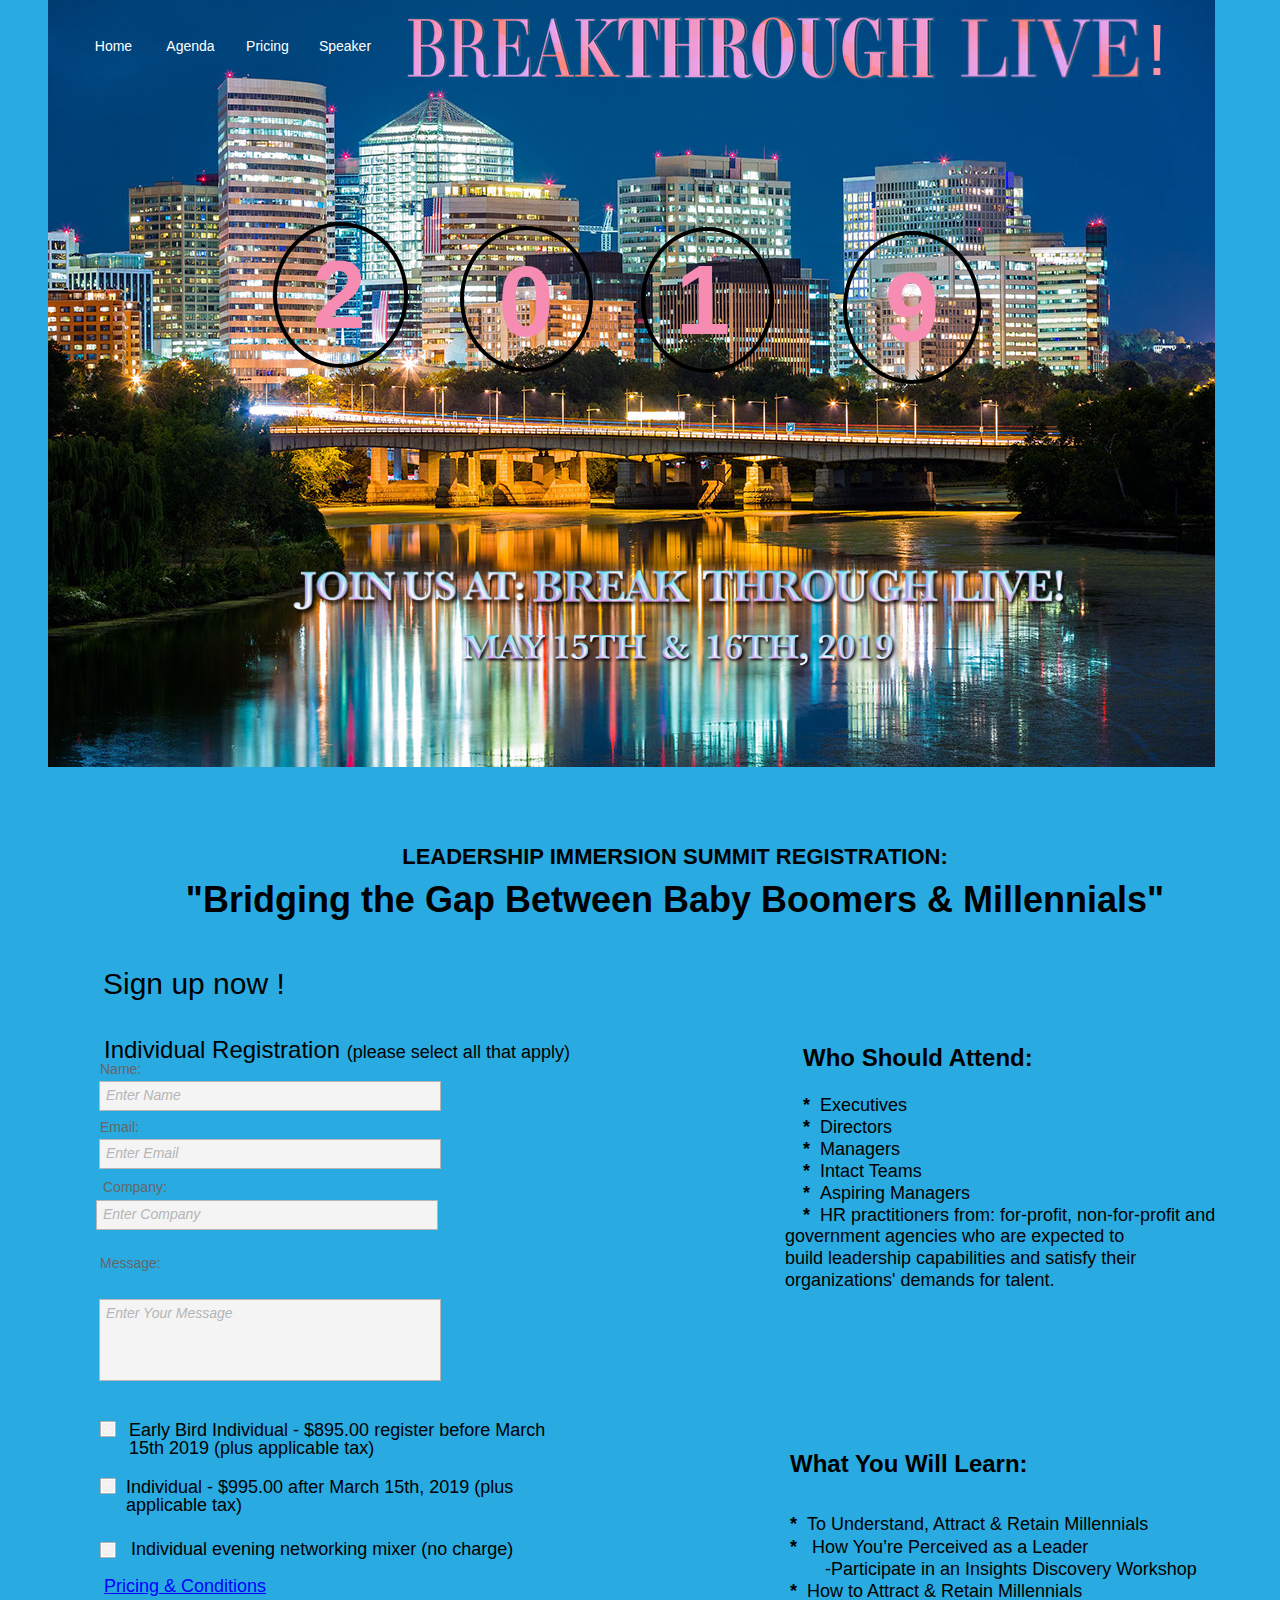
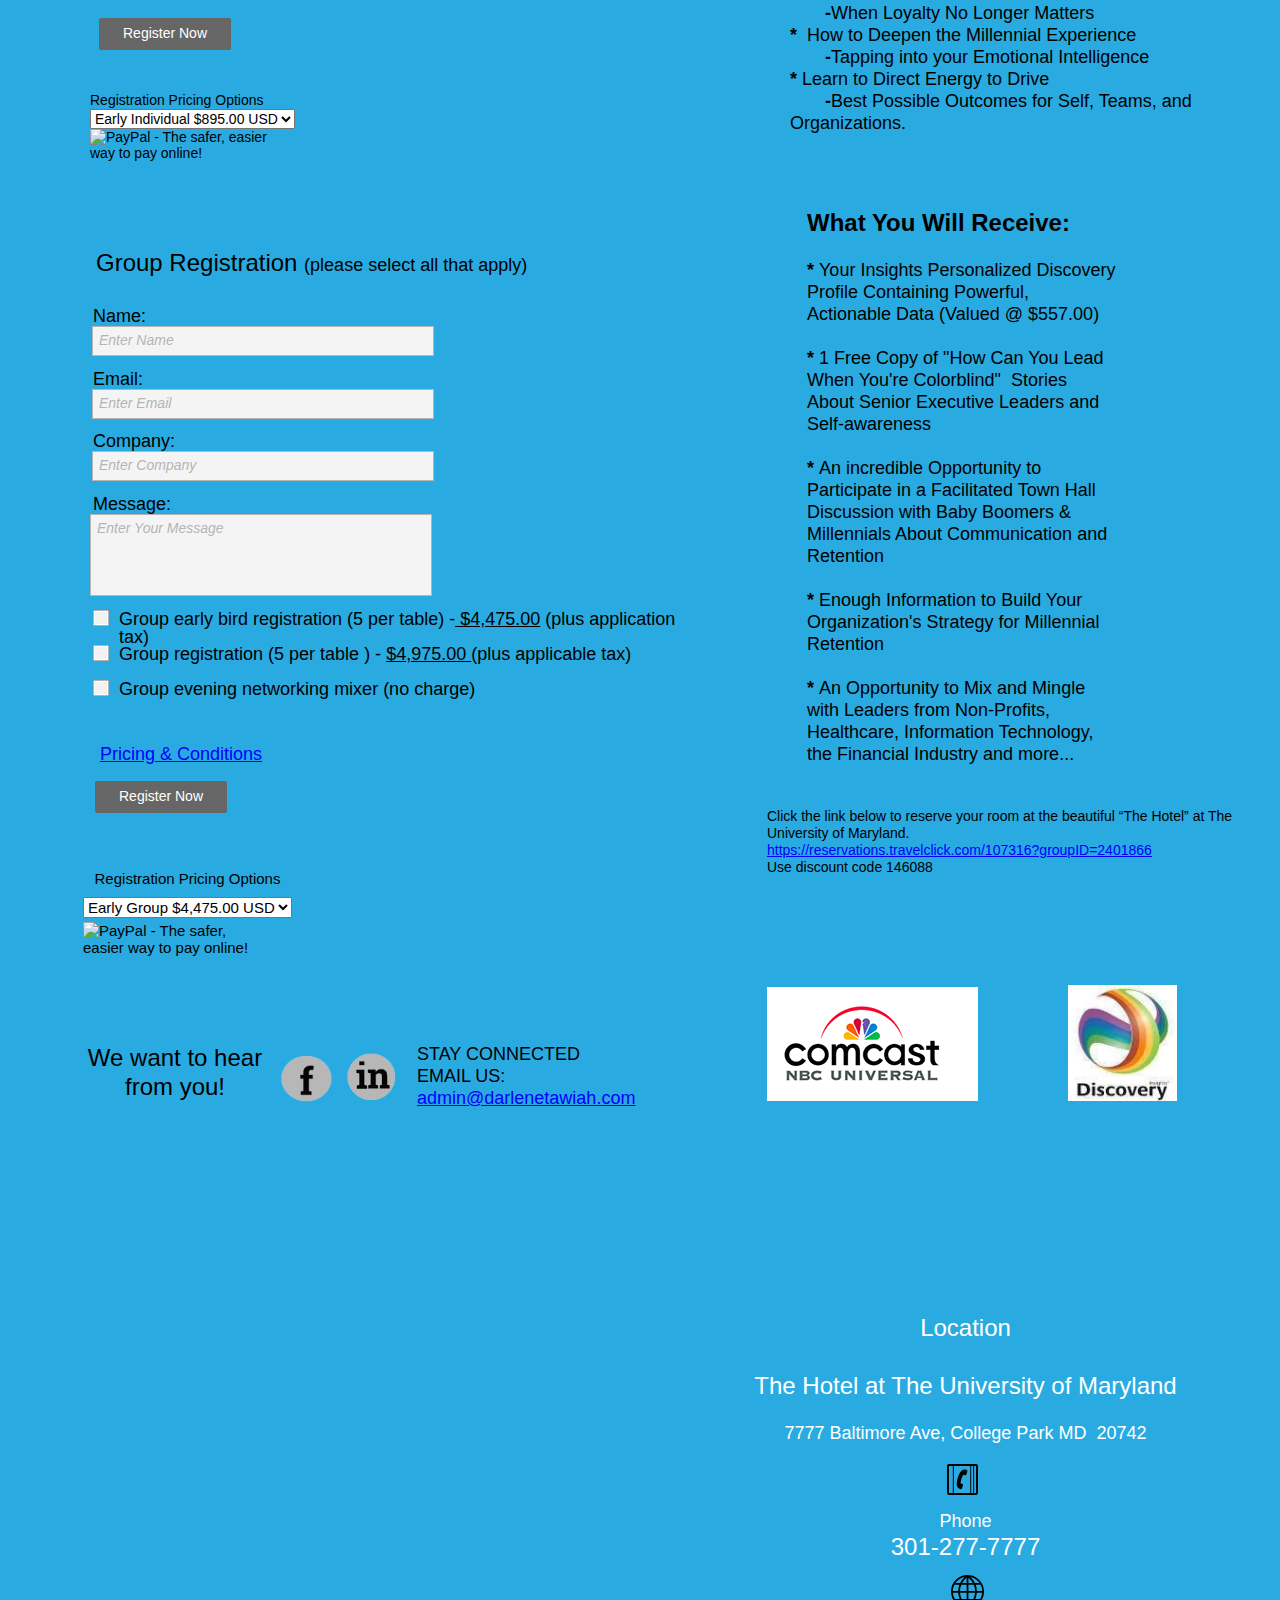
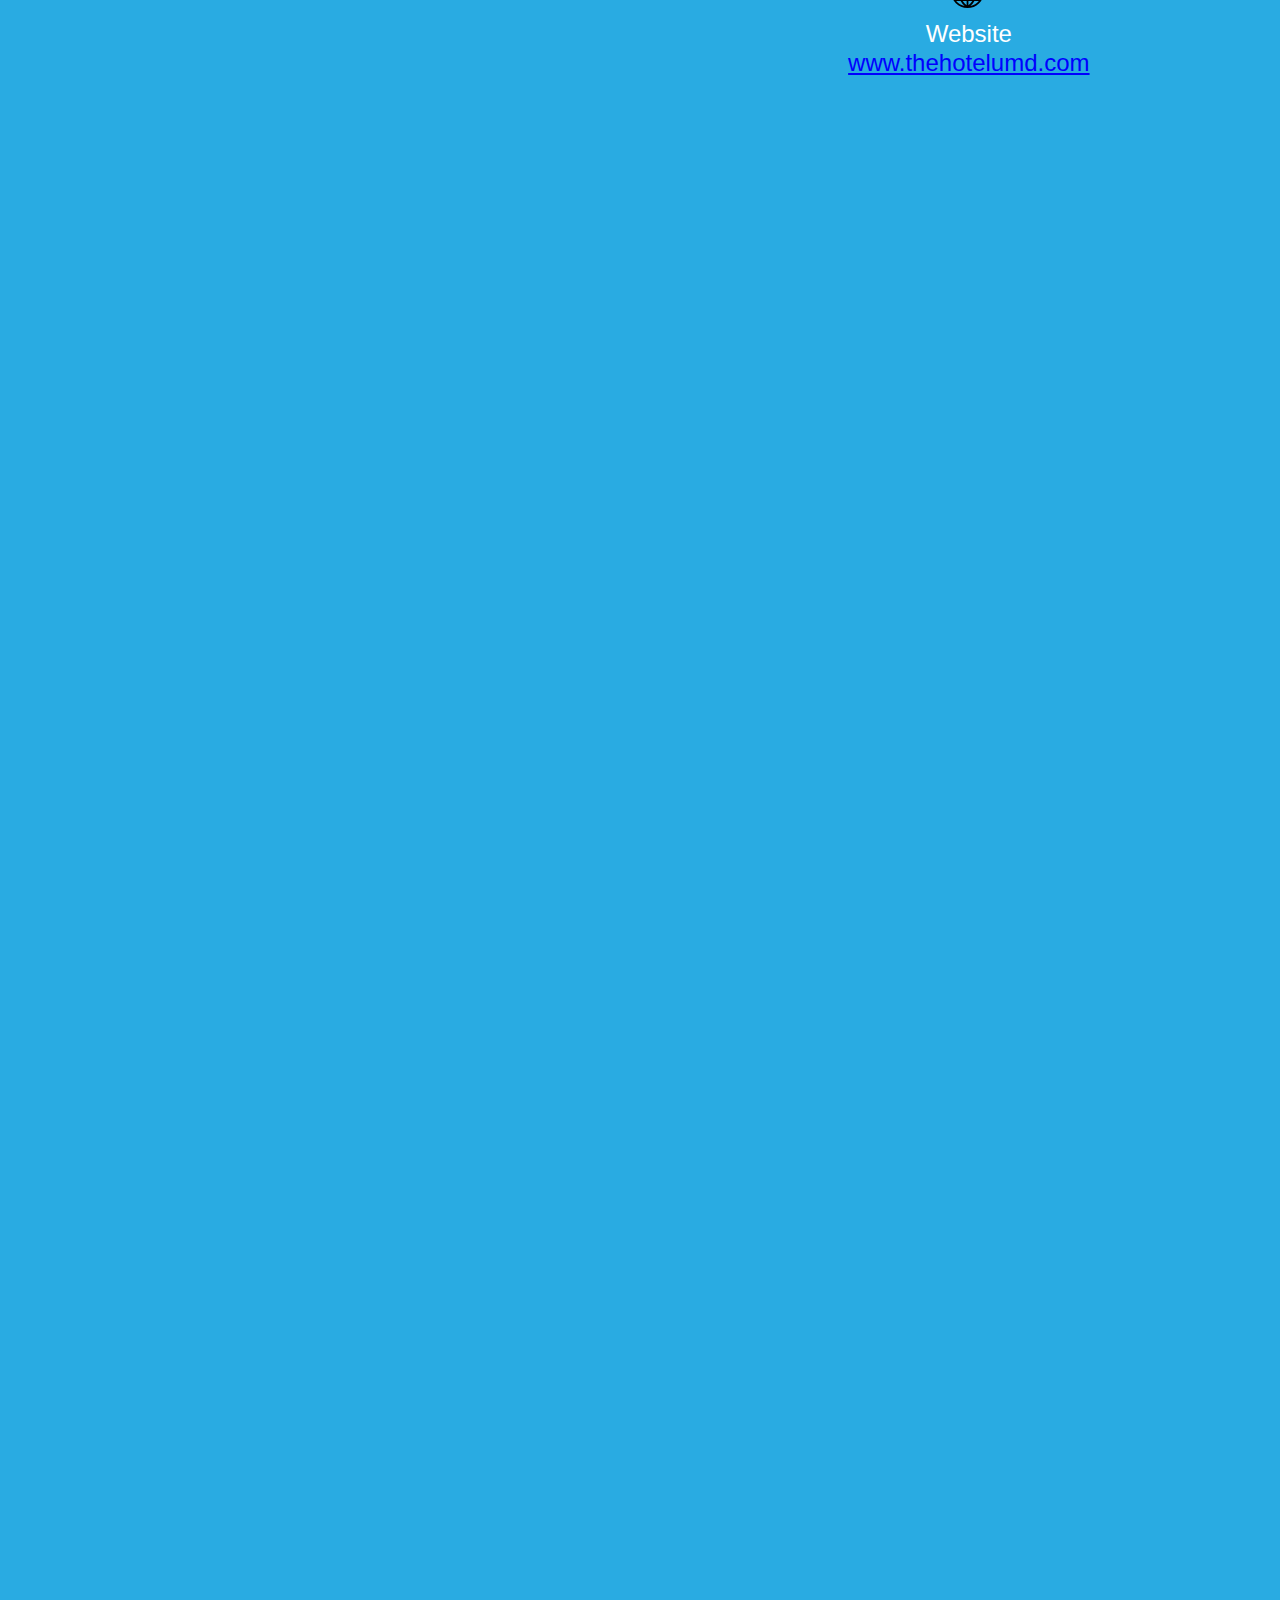
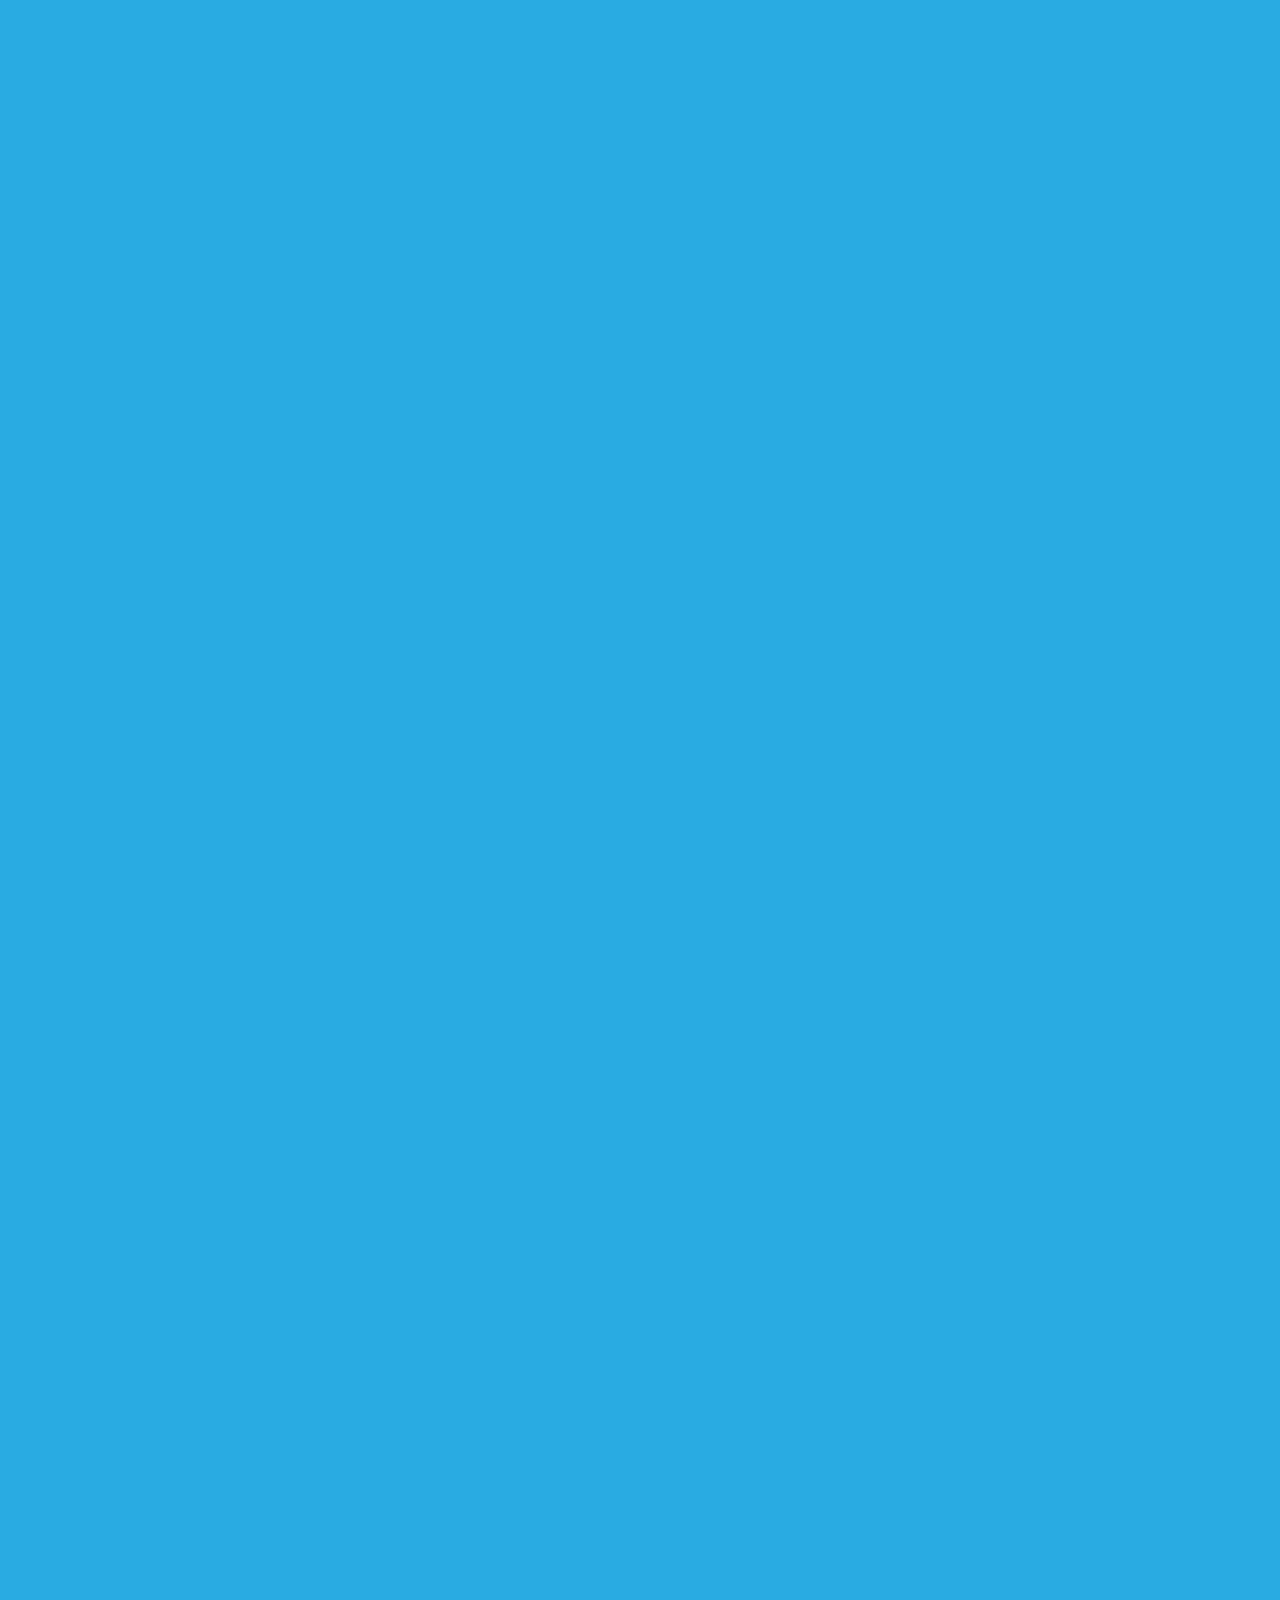
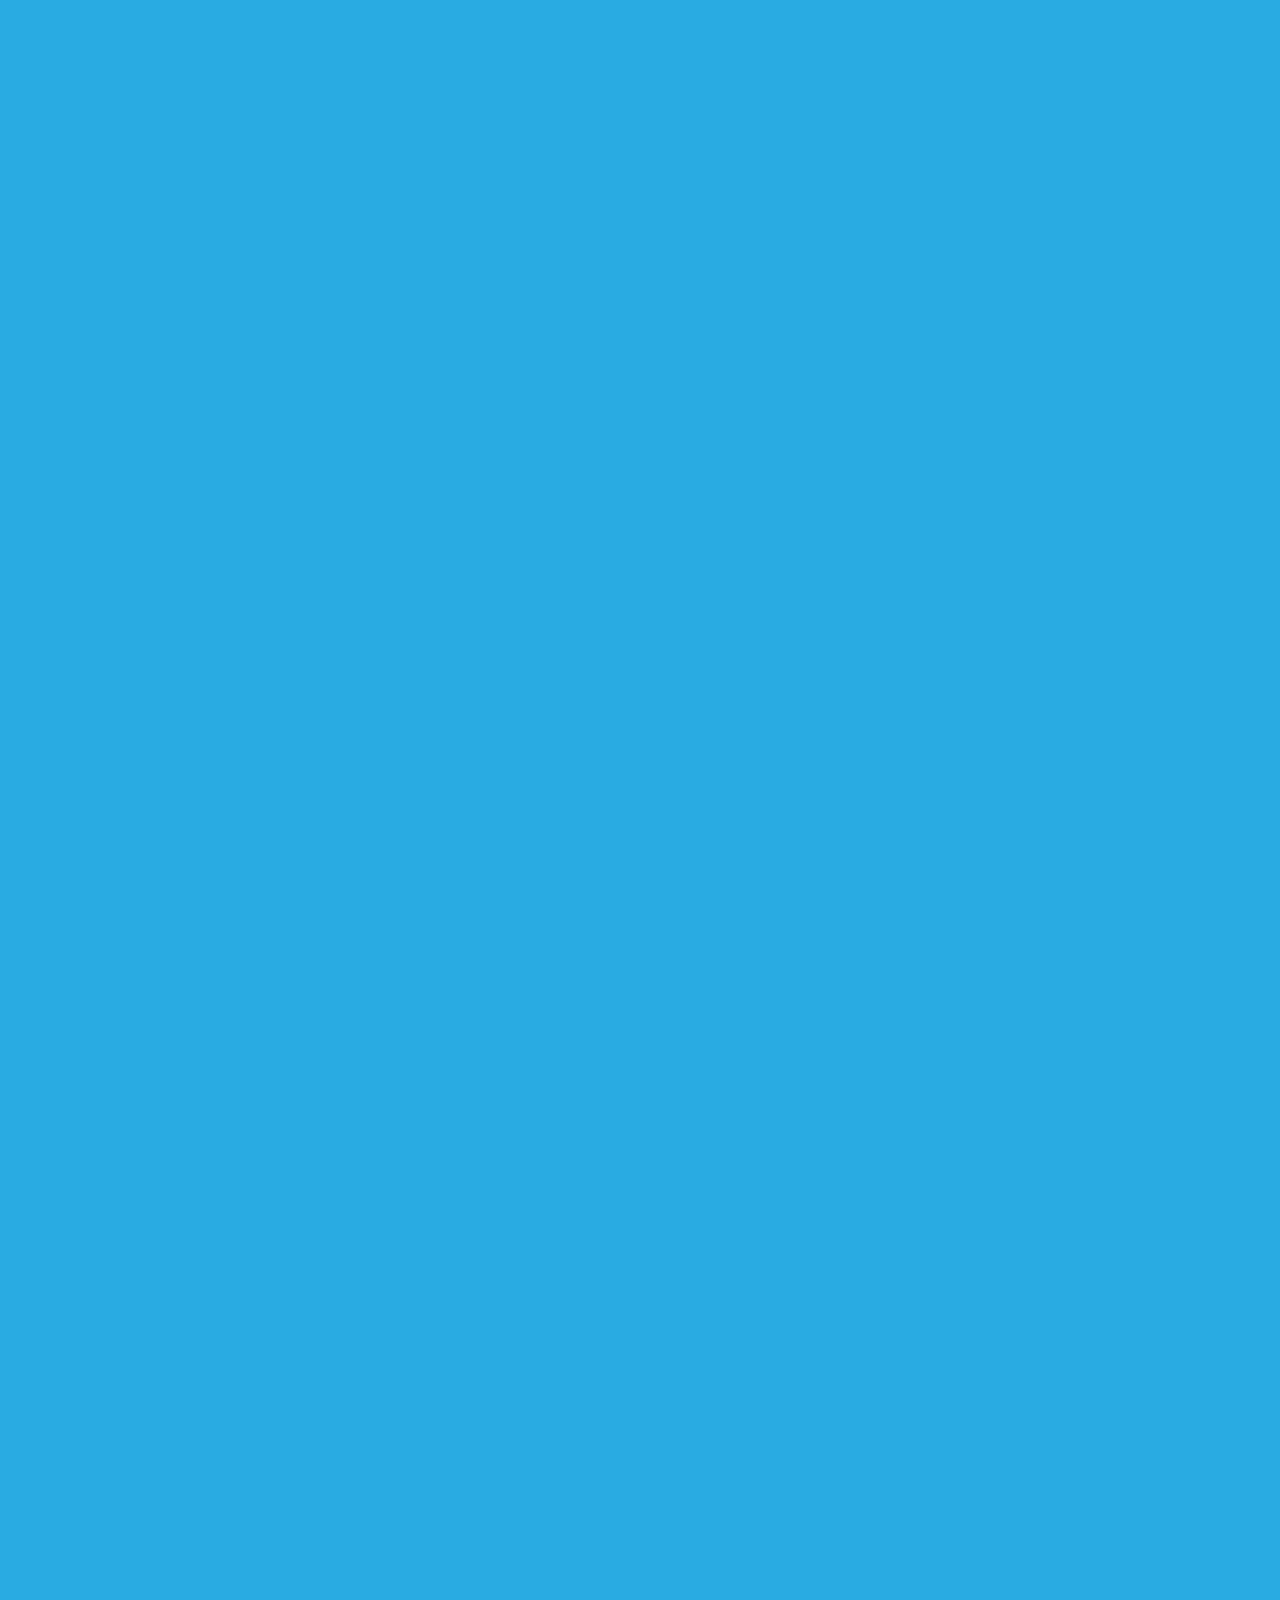
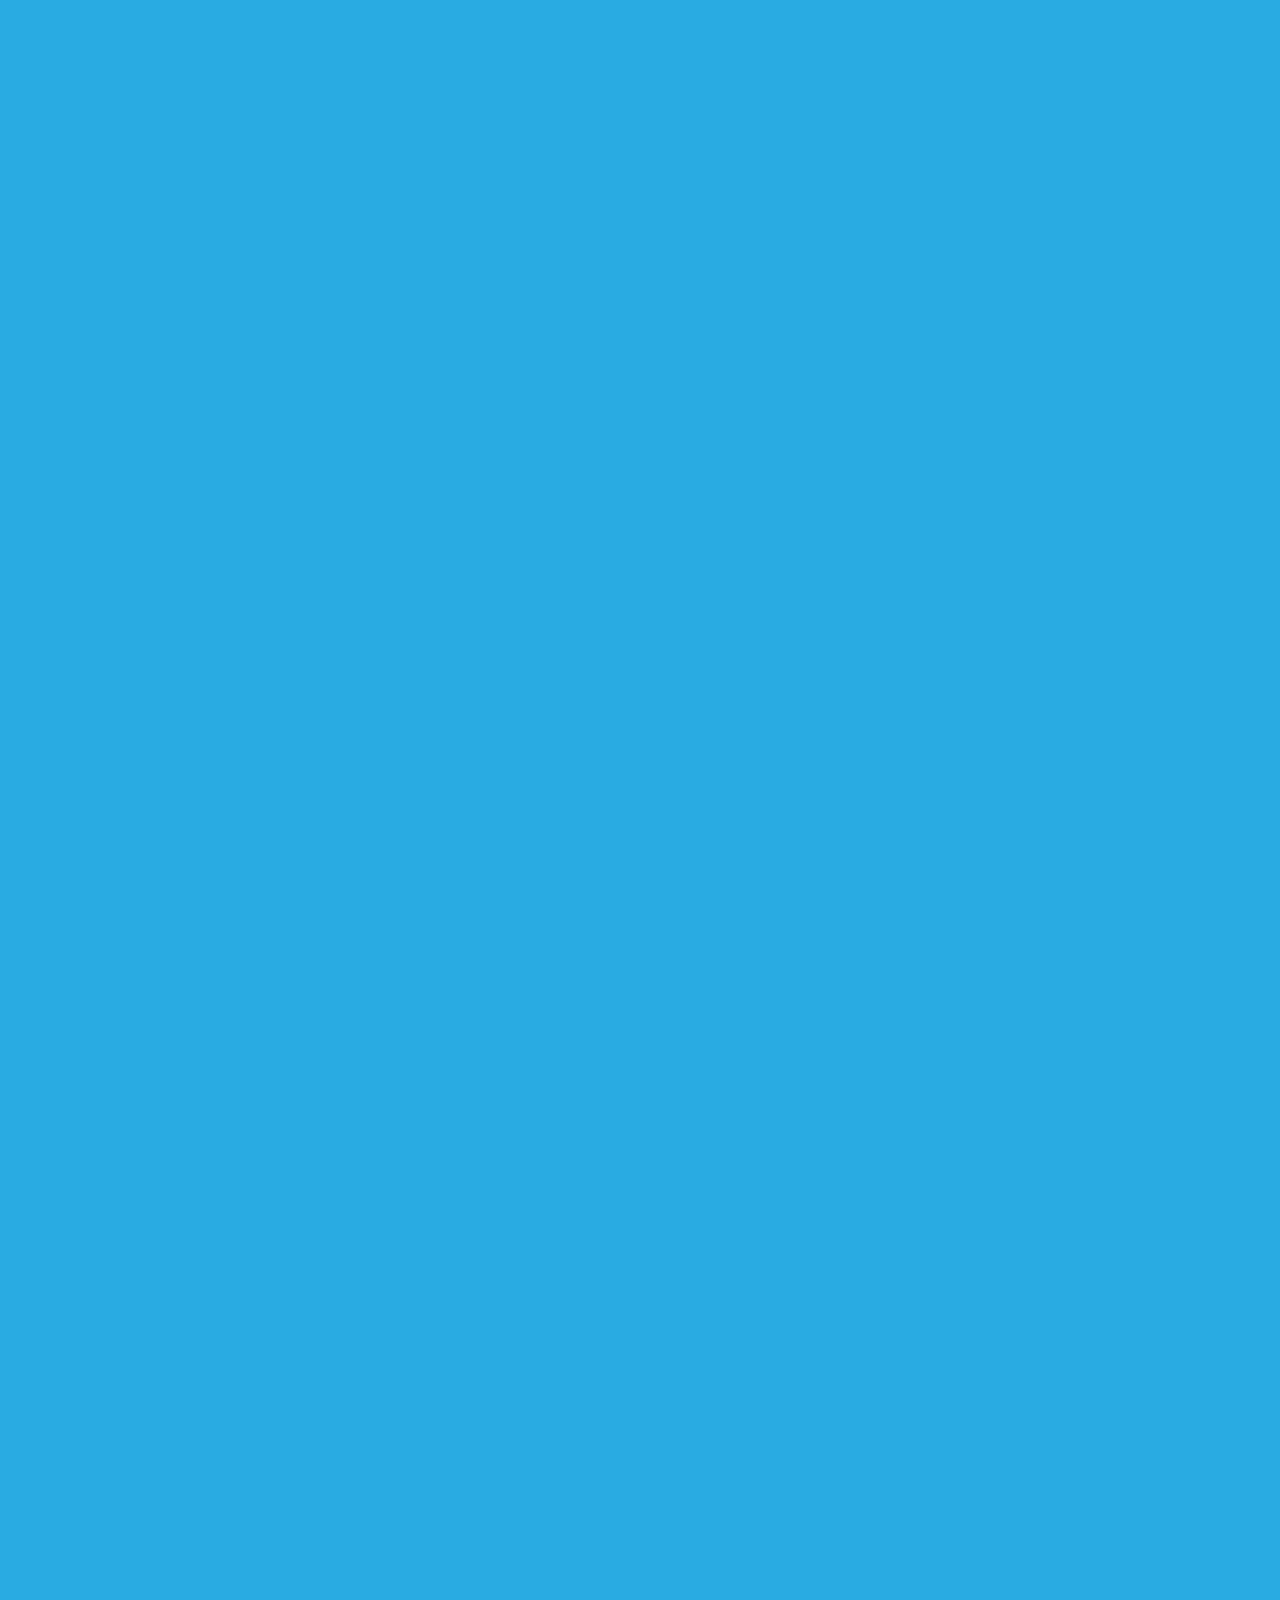
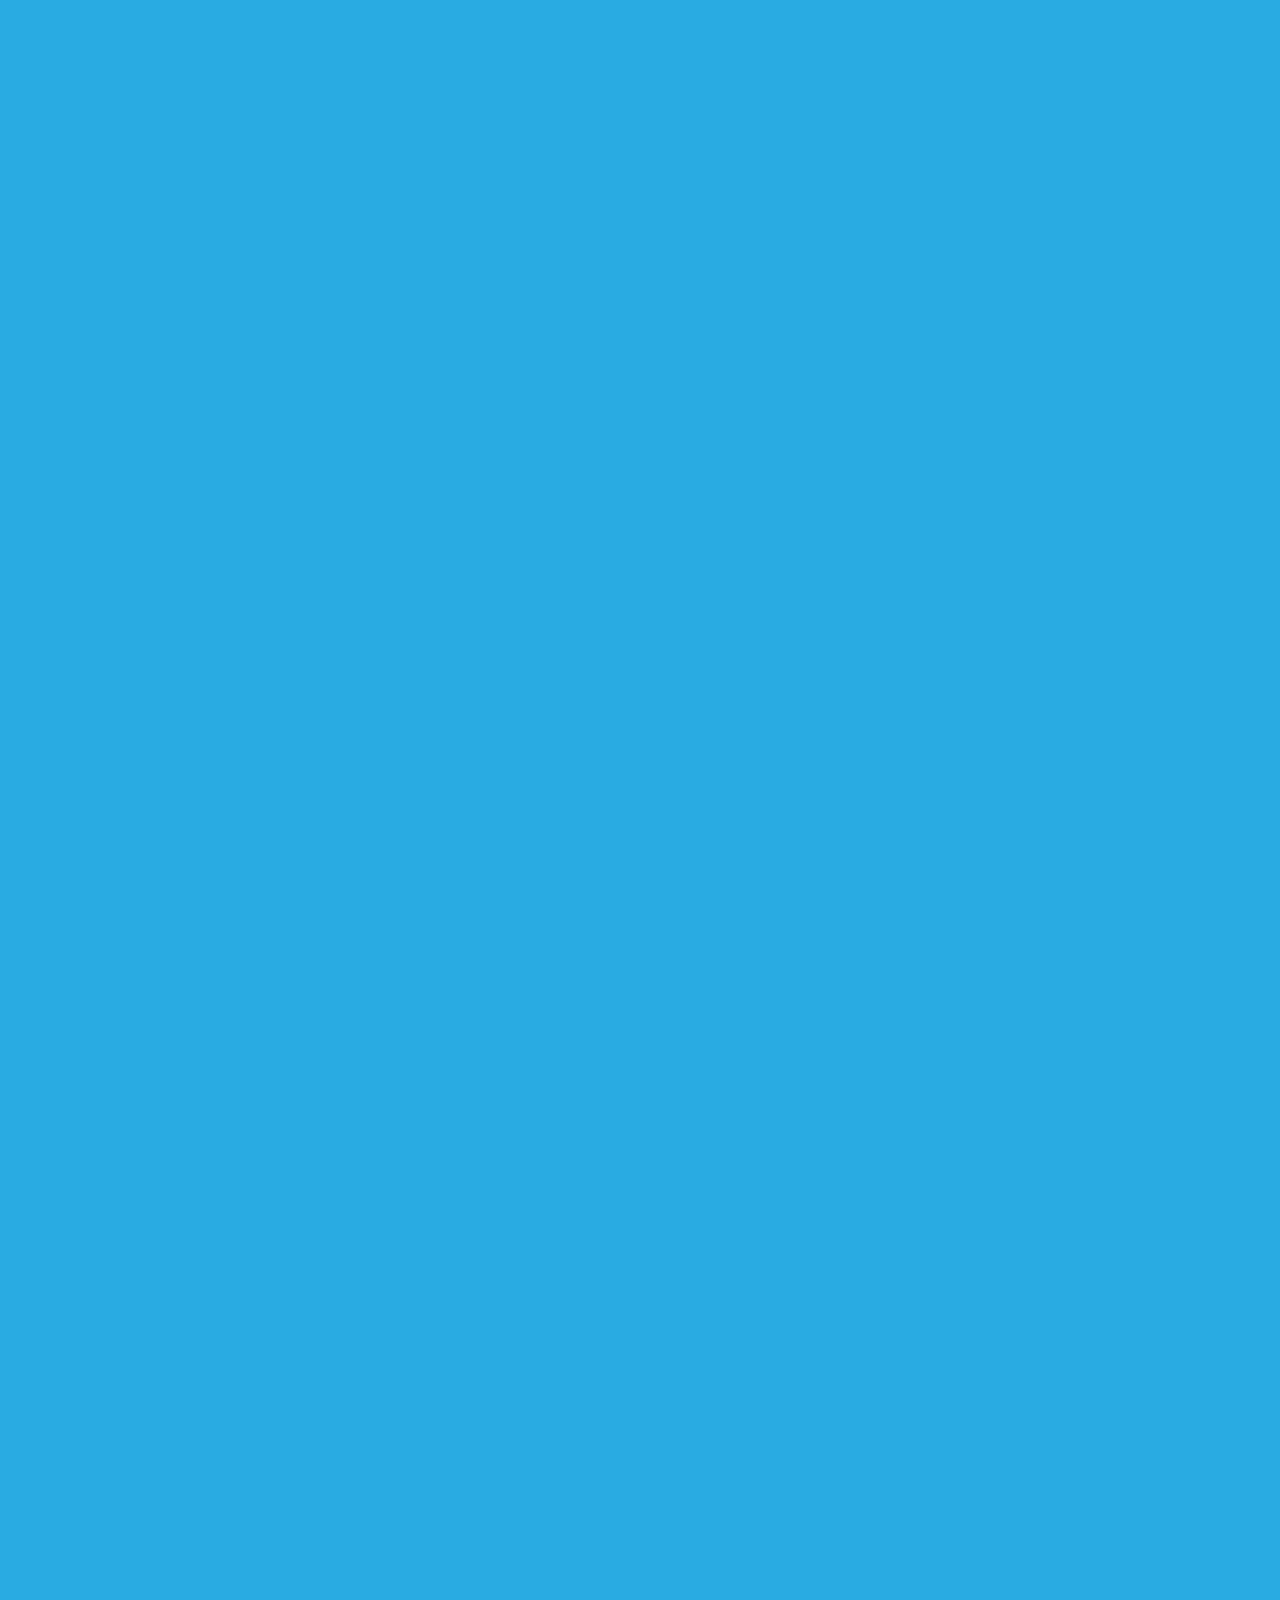
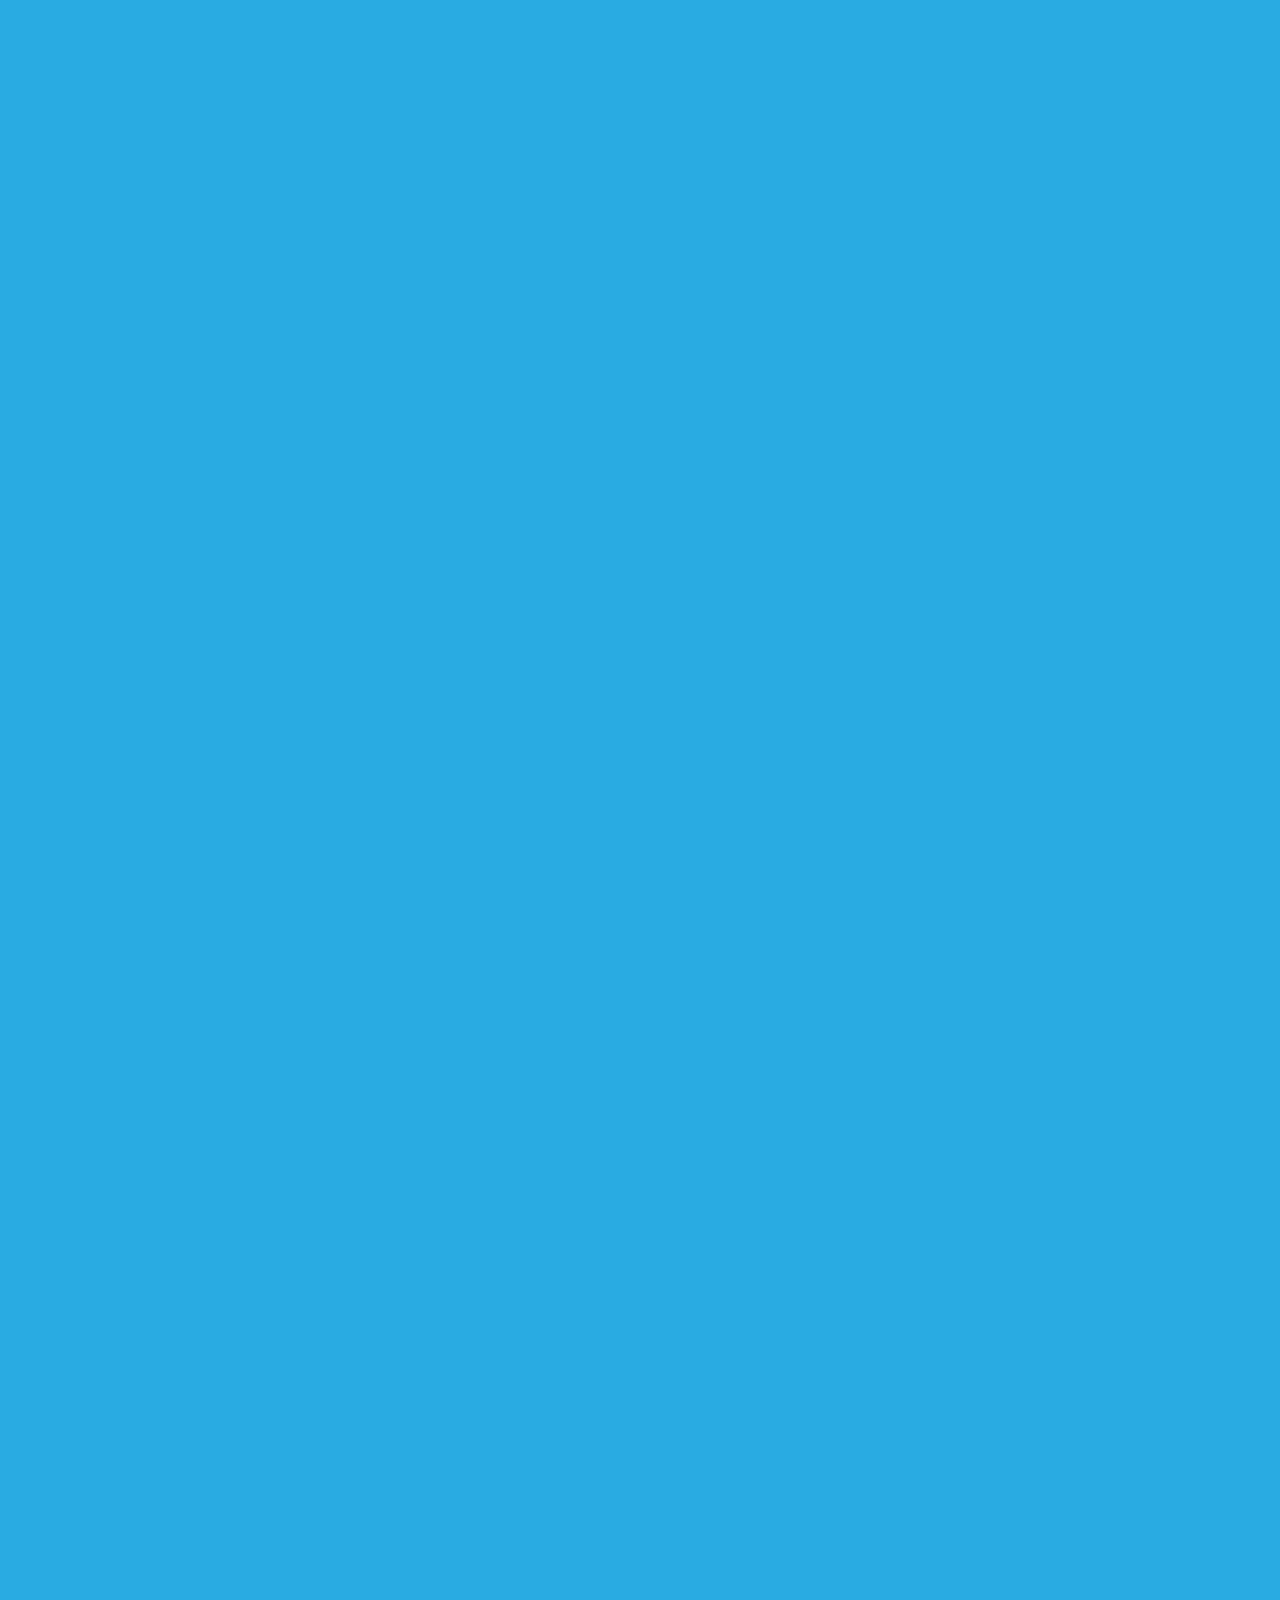
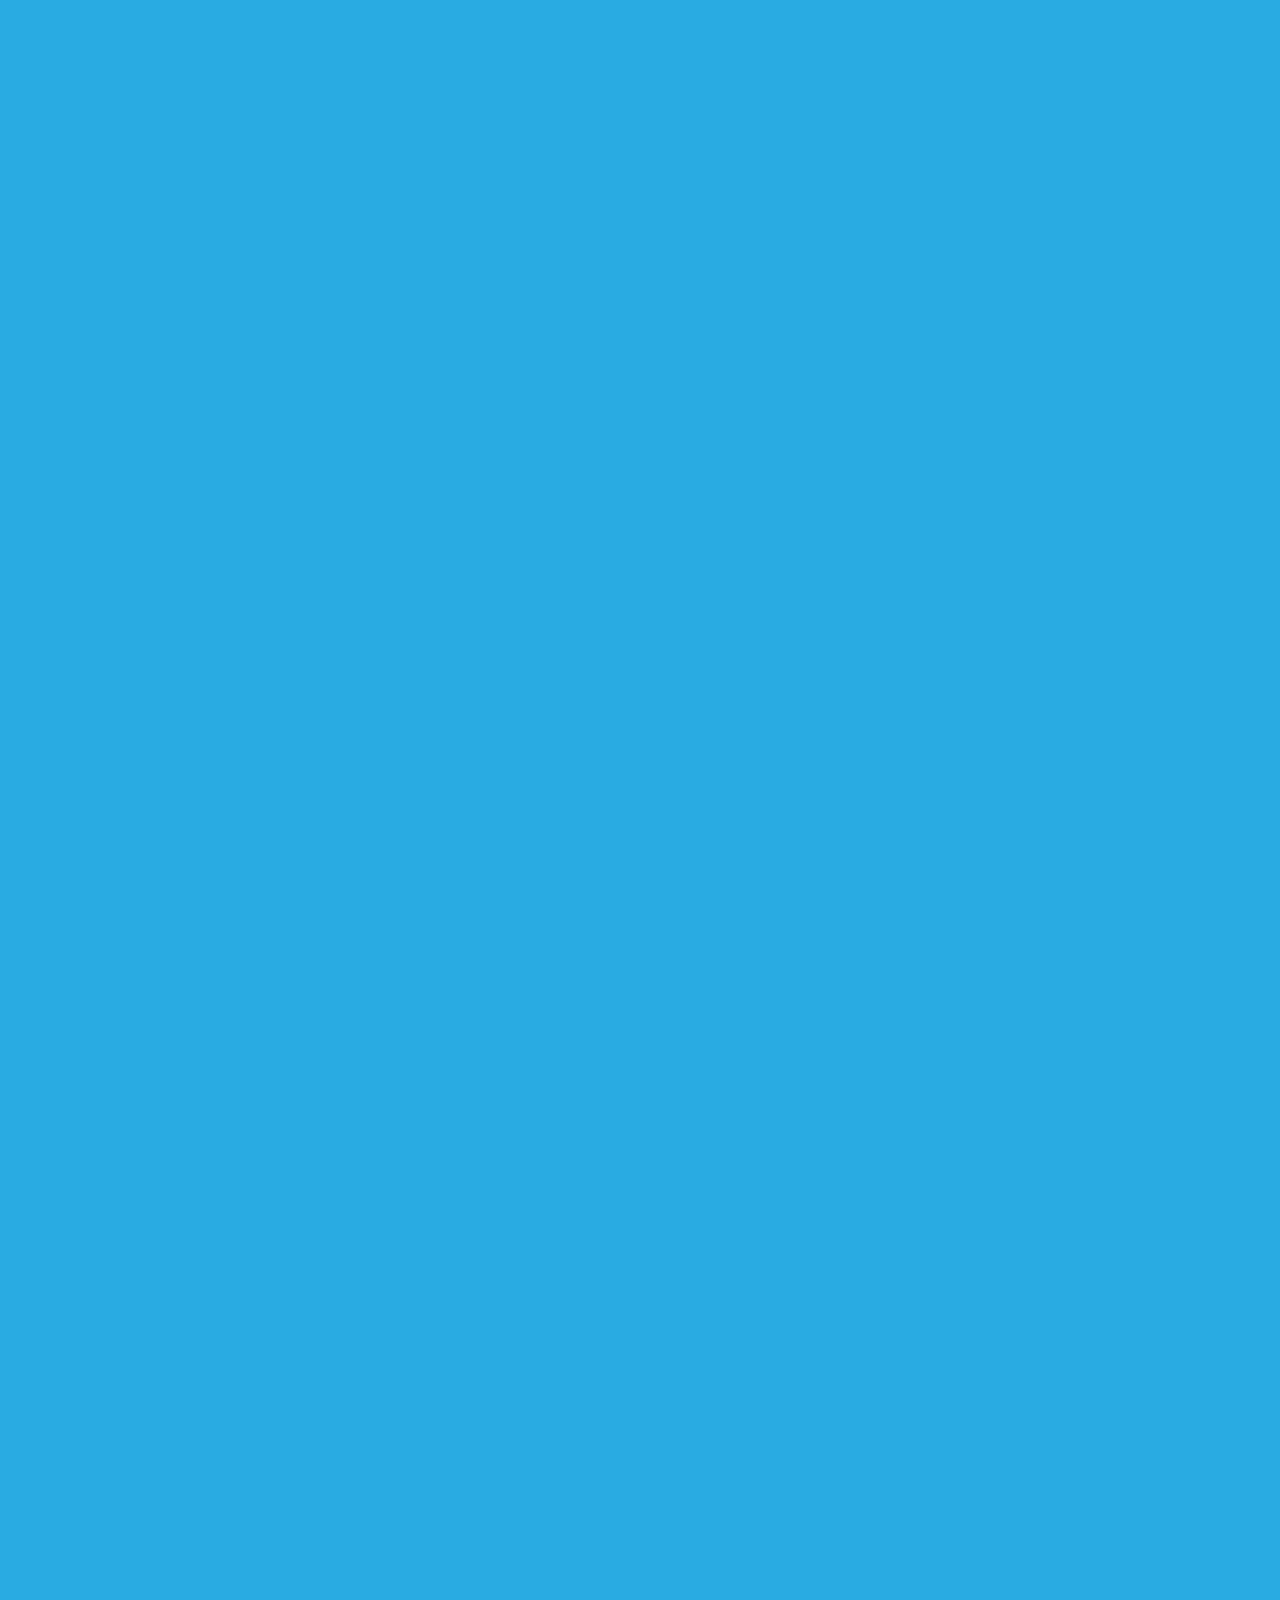
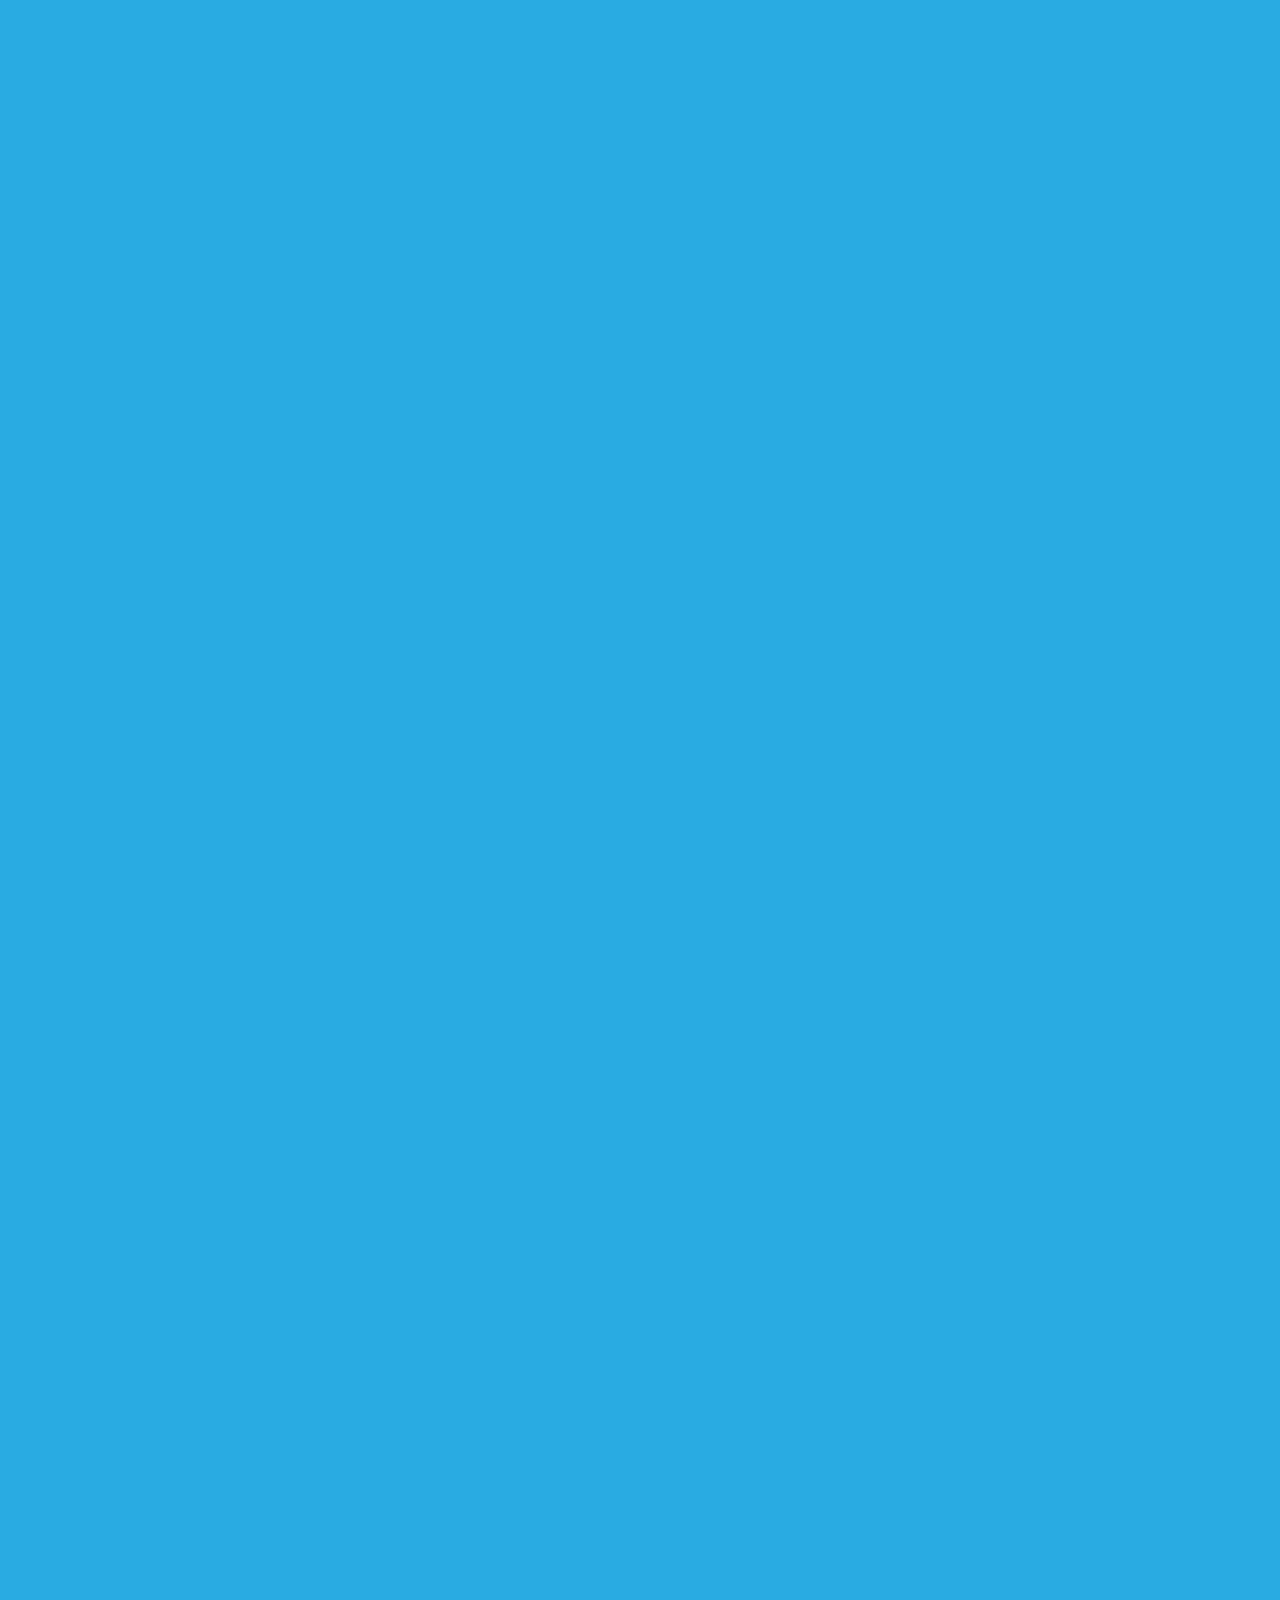
==== commit a279daf8: "fix" ====
--- a/index.html
+++ b/index.html
@@ -98,8 +98,8 @@
       <img class="block" id="u7126_img" src="images/pasted%20image%20598x129.png?crc=3992286143" alt="" width="248" height="53"/>
      </div>
      
-     <div class="clip_frame grpelem" id="u7135" style="margin-top: 575px;">
-      <img class="block" id="u7135_img" src="images/pasted%20image%201093x131.png?crc=183701916" alt="" width="367" height="44"/>
+     <div class="clip_frame grpelem" id="u7135" style="margin-top: 575px; padding-left: 15px;">
+      <img class="block" id="u7135_img" src="images/pasted-image-1093x131_2.png?crc=183701916" alt="" width="367" height="44"/>
      </div>
 
      <!-- Line one end -->
@@ -532,7 +532,9 @@
 
 
 
-  
+    <!-- This site is converting visitors into subscribers and customers with OptinMonster - https://optinmonster.com--> 
+    <script type="text/javascript" src="https://a.optmnstr.com/app/js/api.min.js" data-account="56758" data-user="50437" async></script> 
+  <!-- / OptinMonster -->
   <!-- Other scripts -->
   <script type="text/javascript">
    // Decide whether to suppress missing file error or not based on preference setting
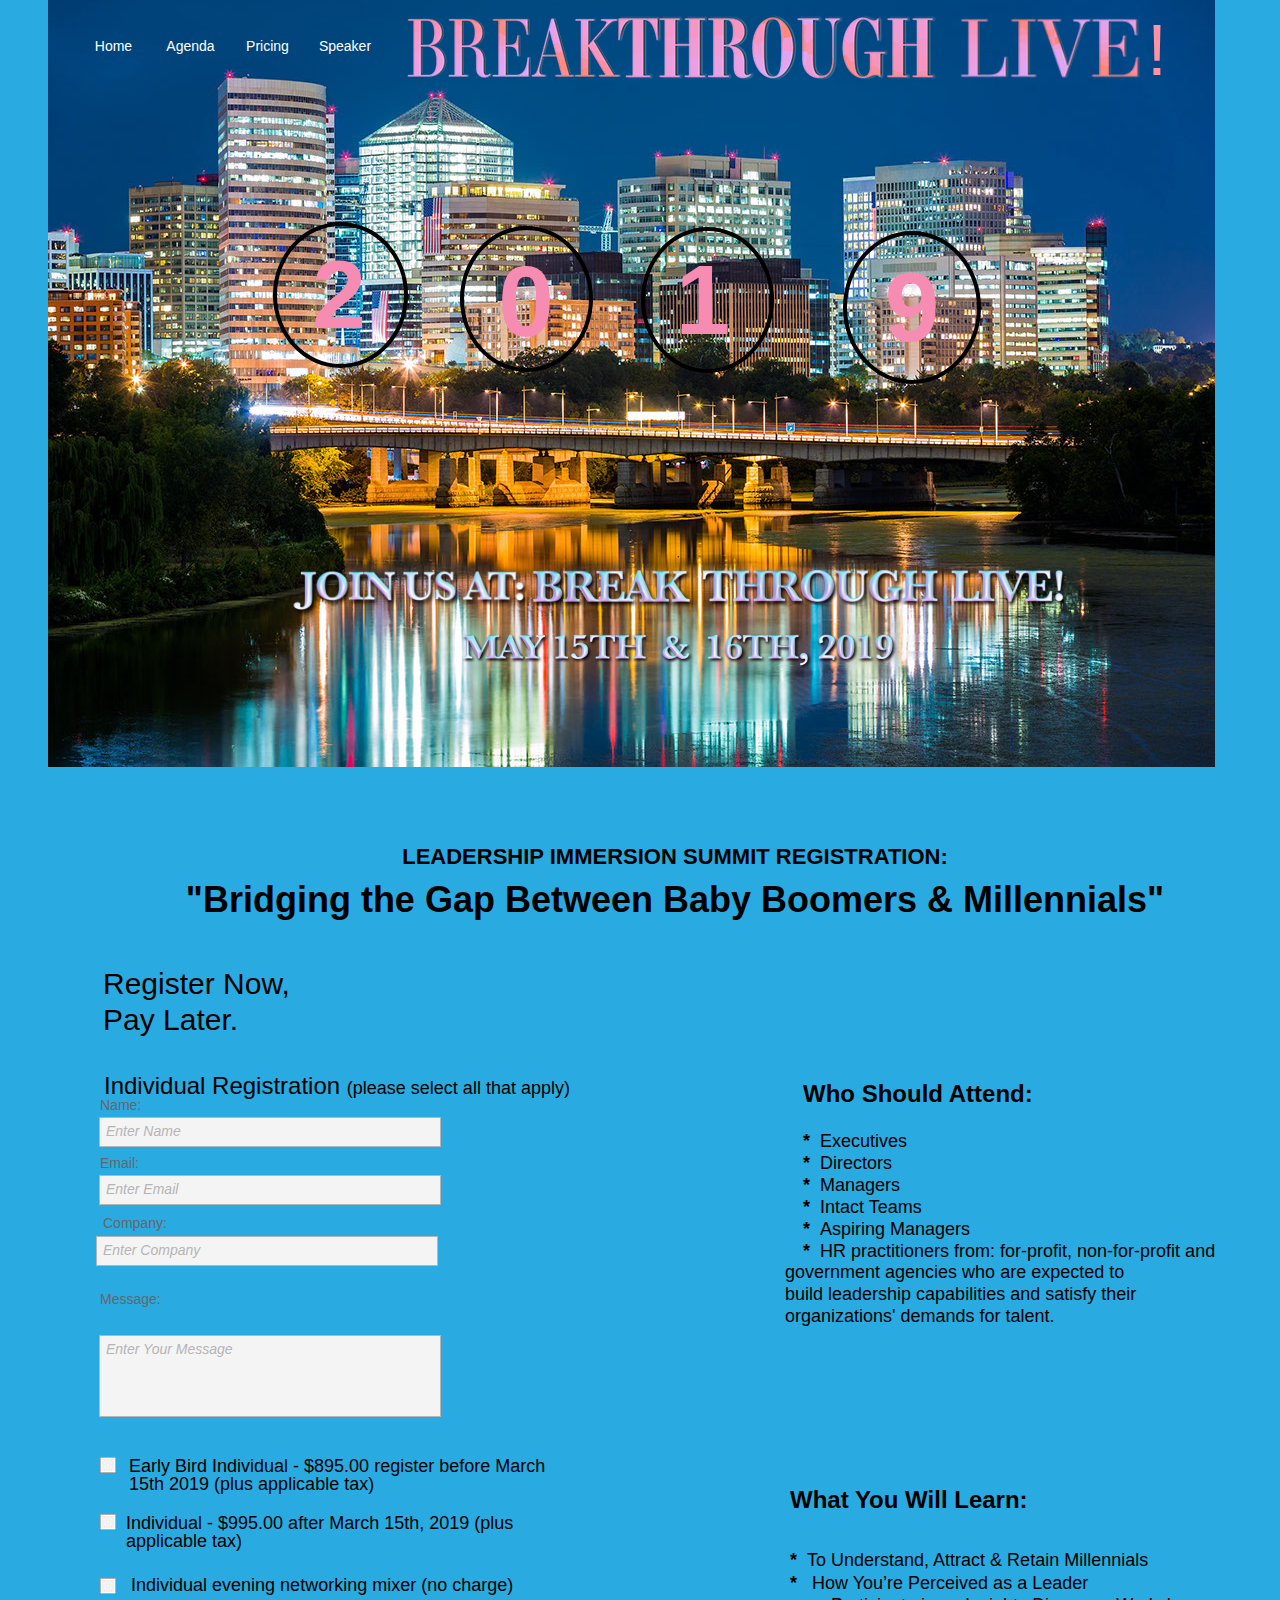
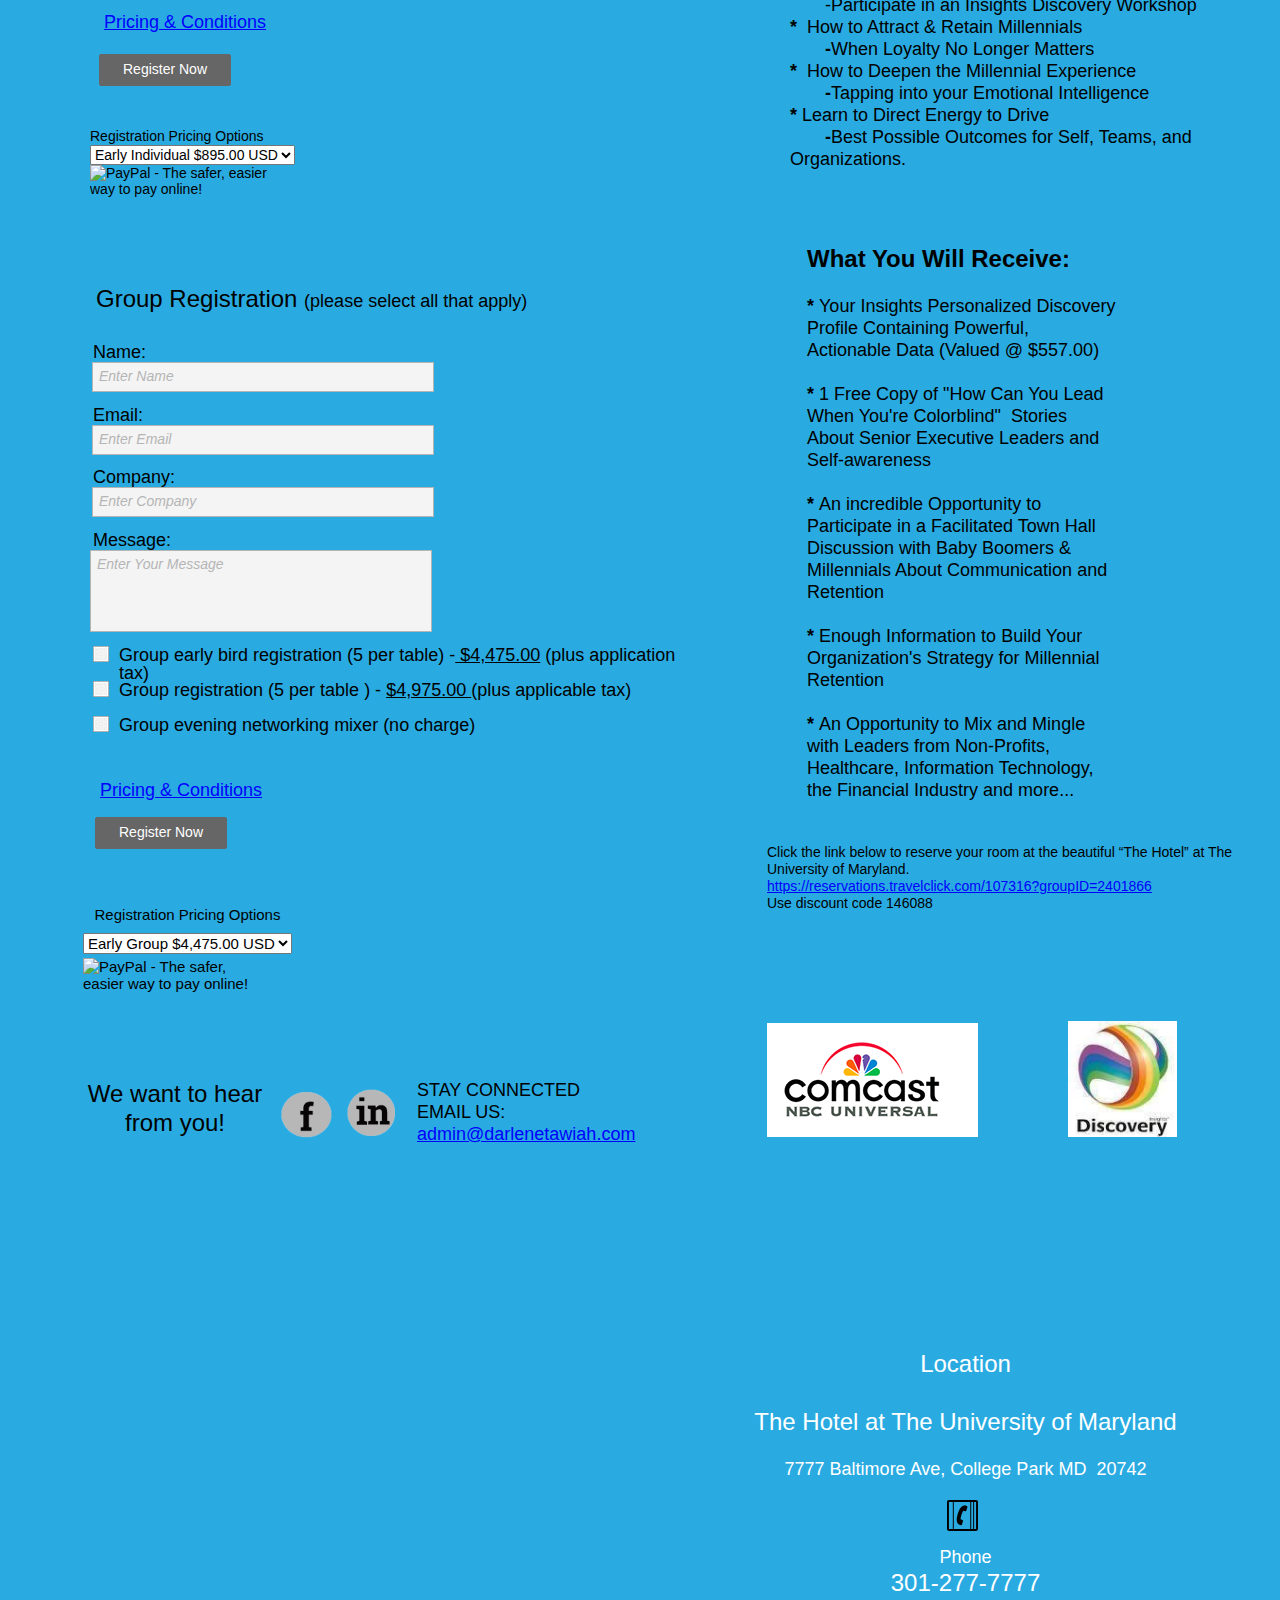
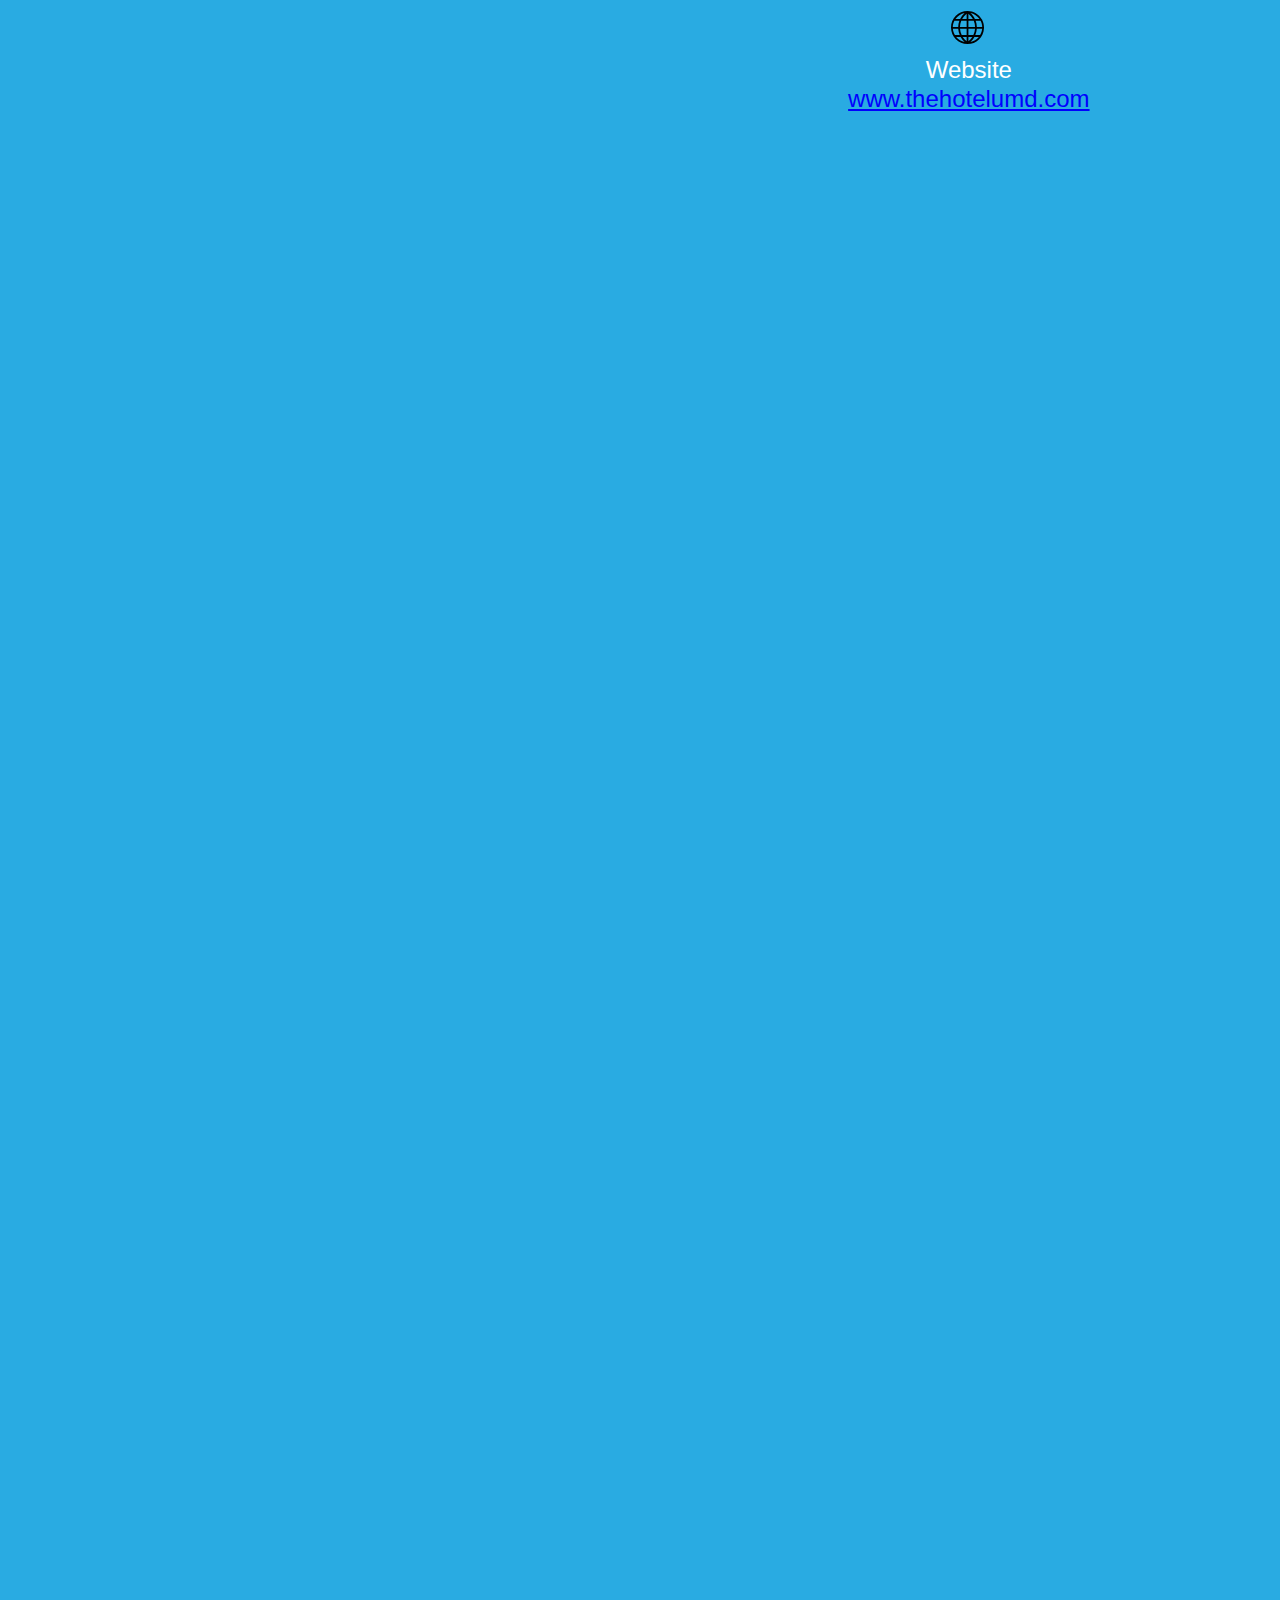
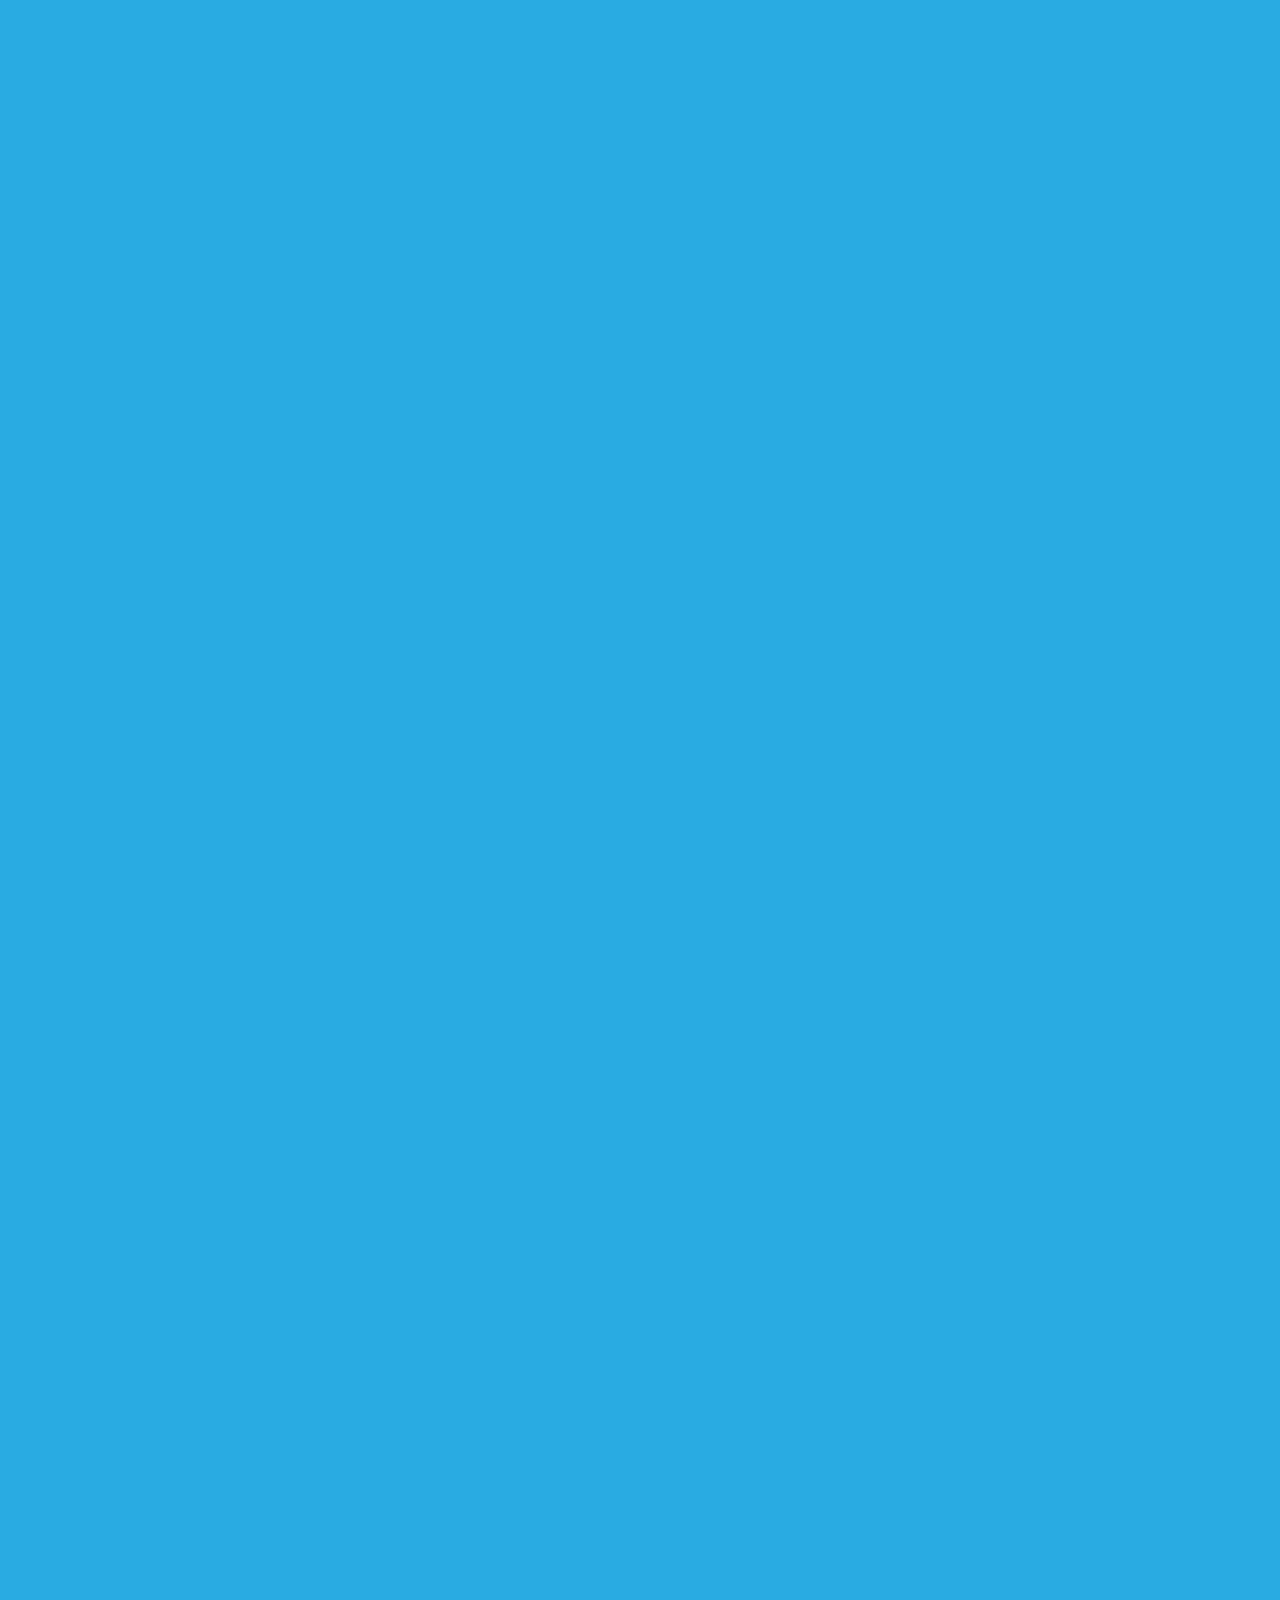
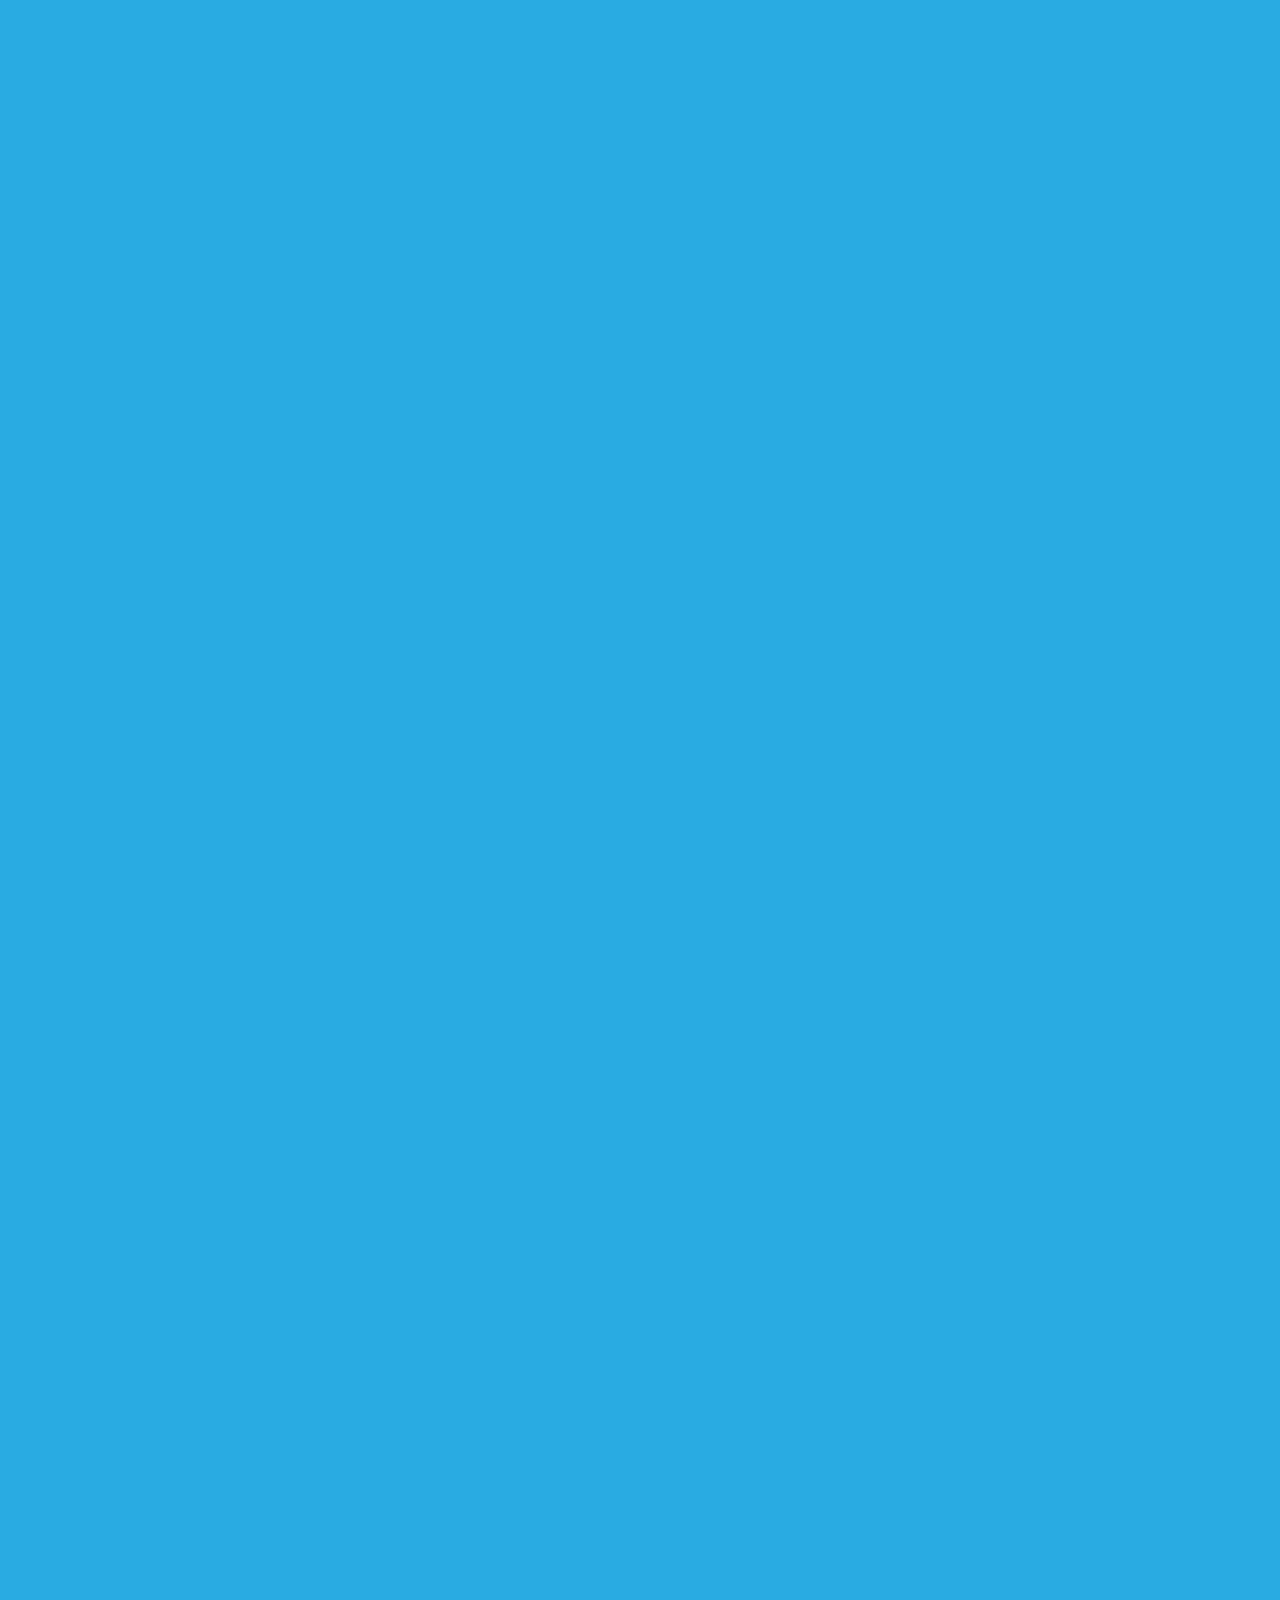
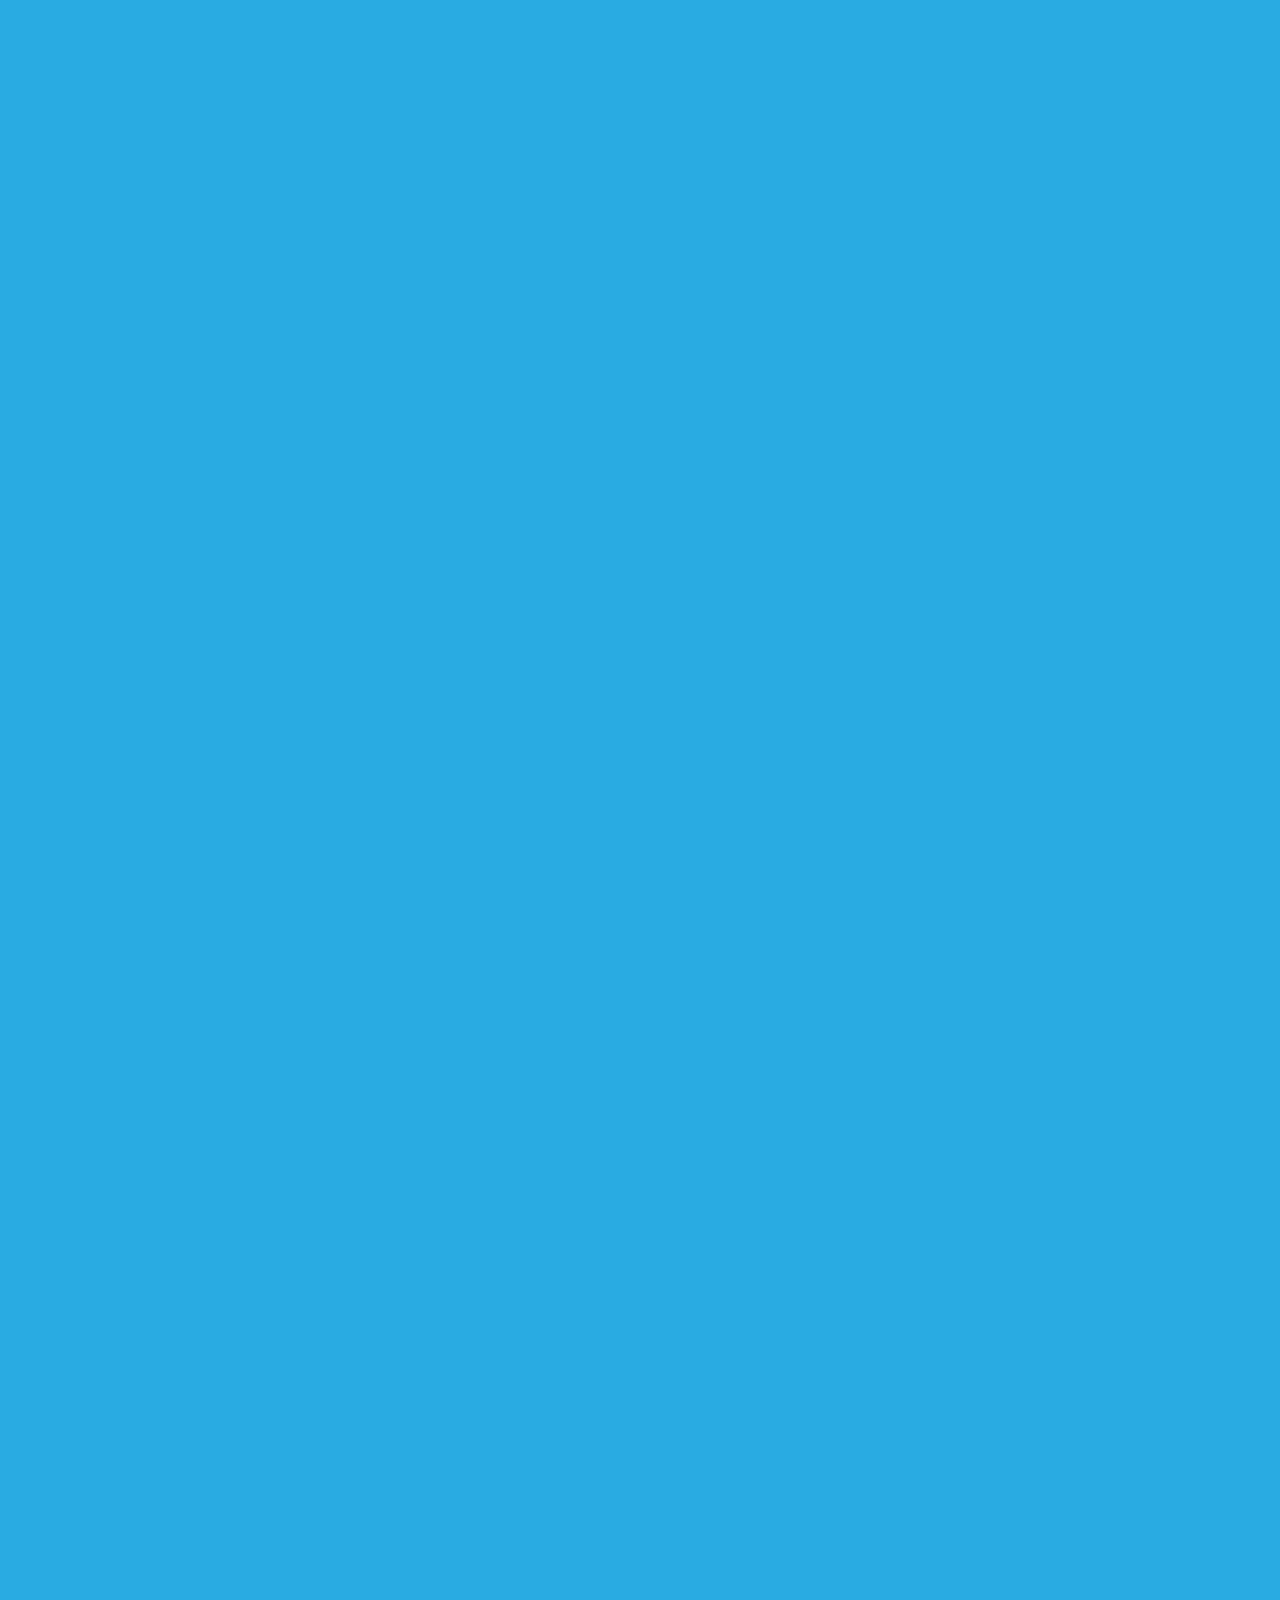
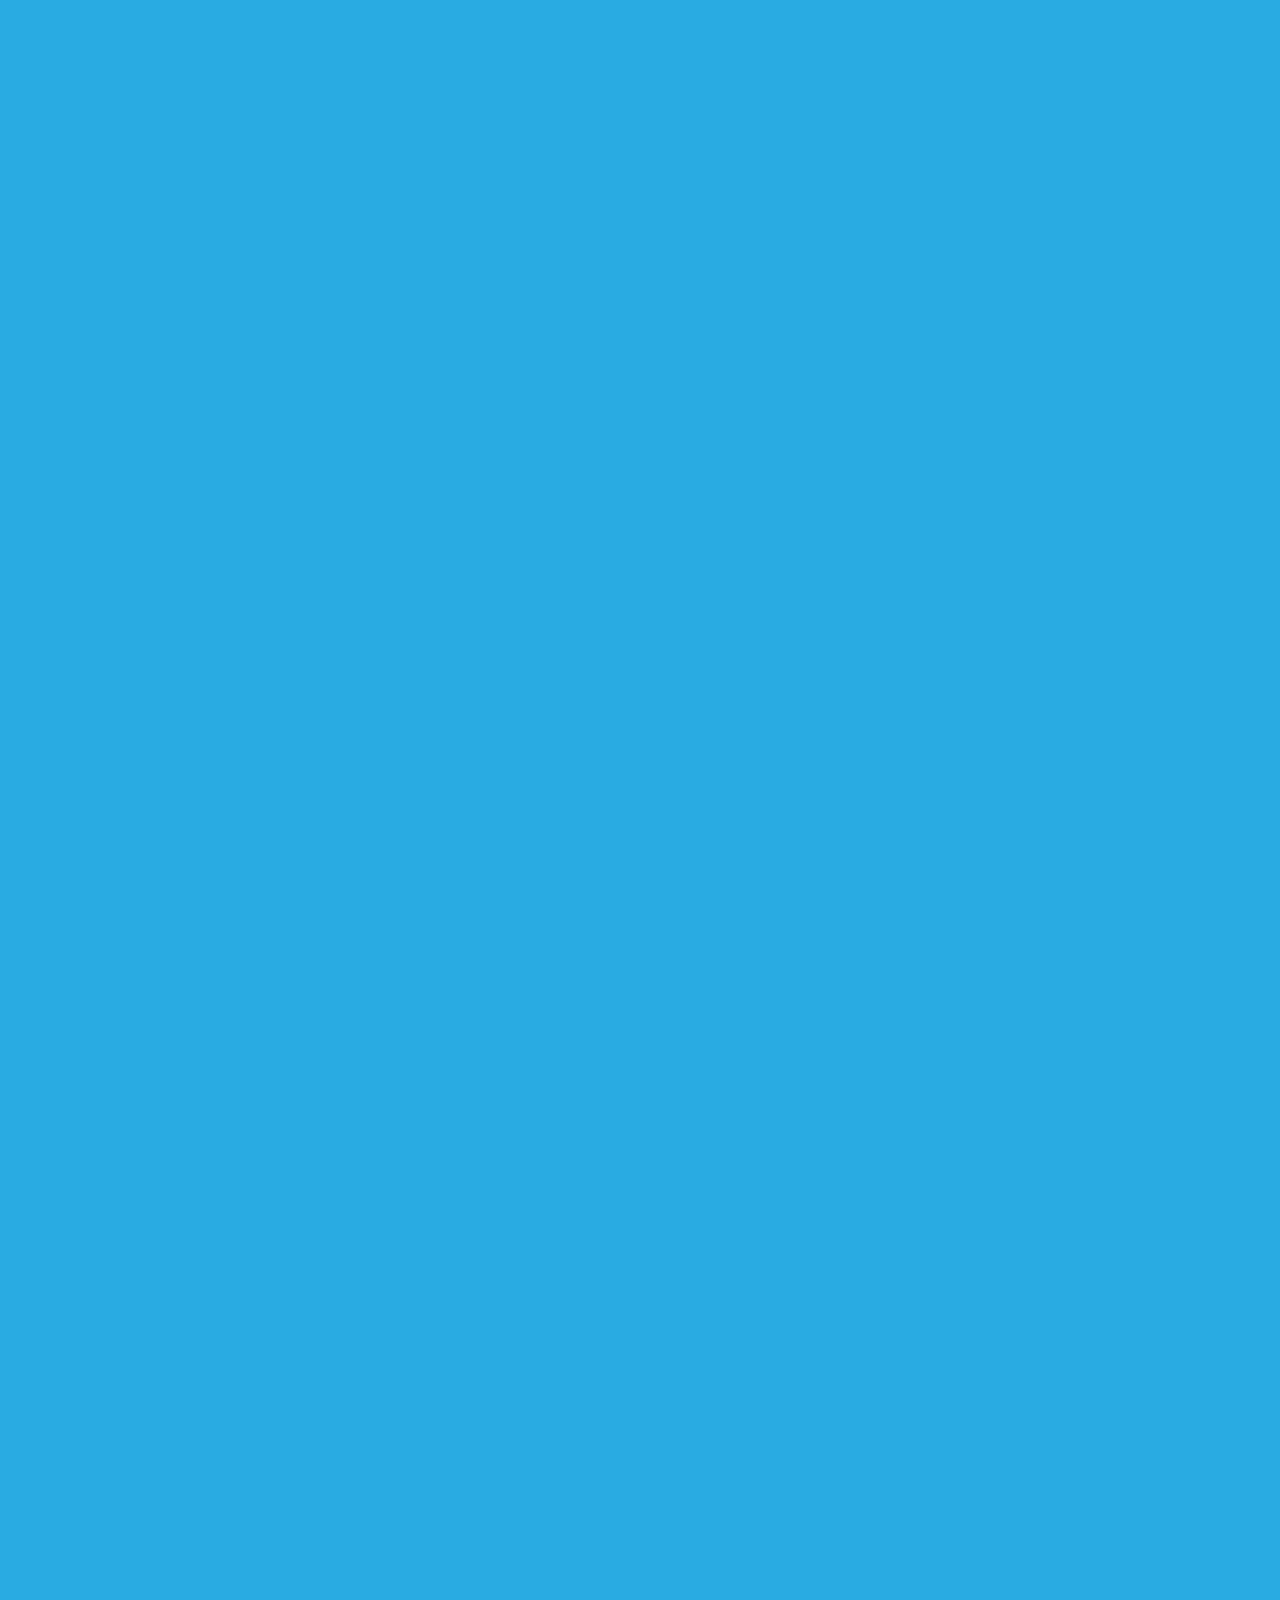
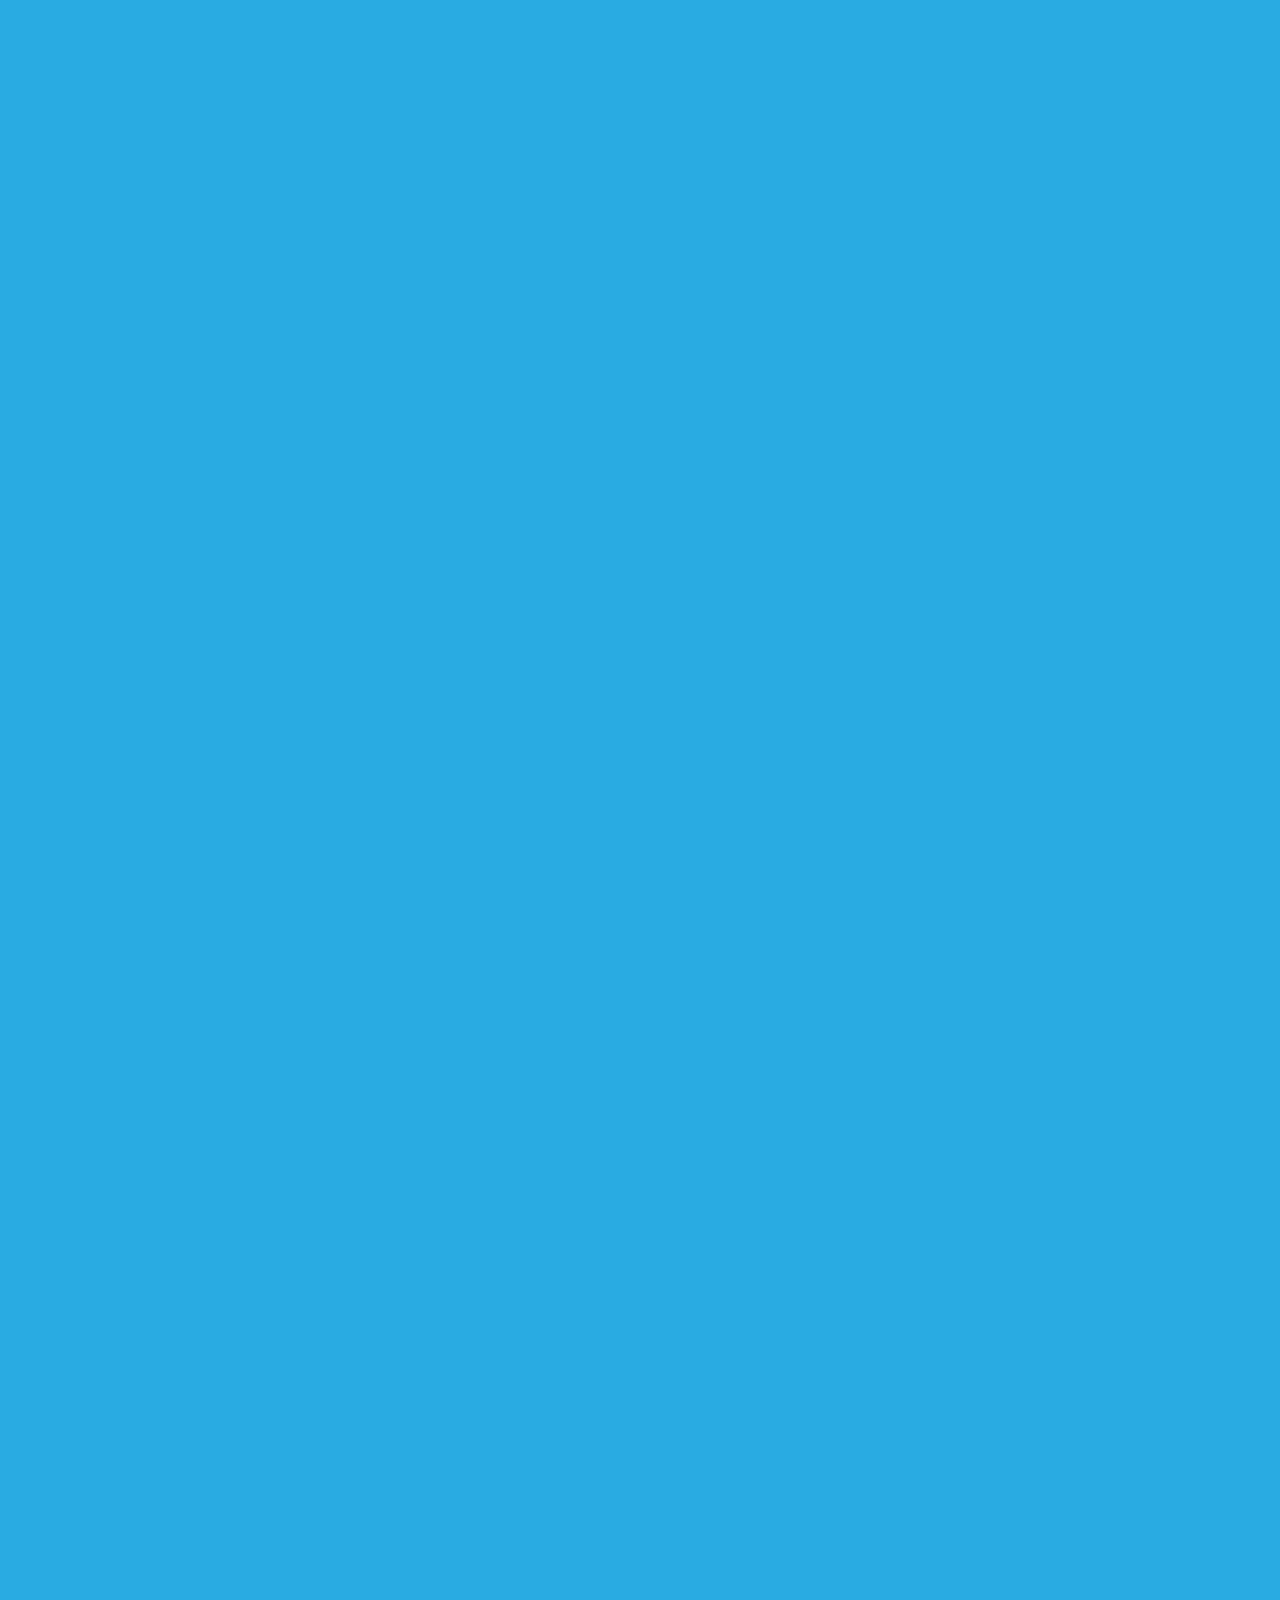
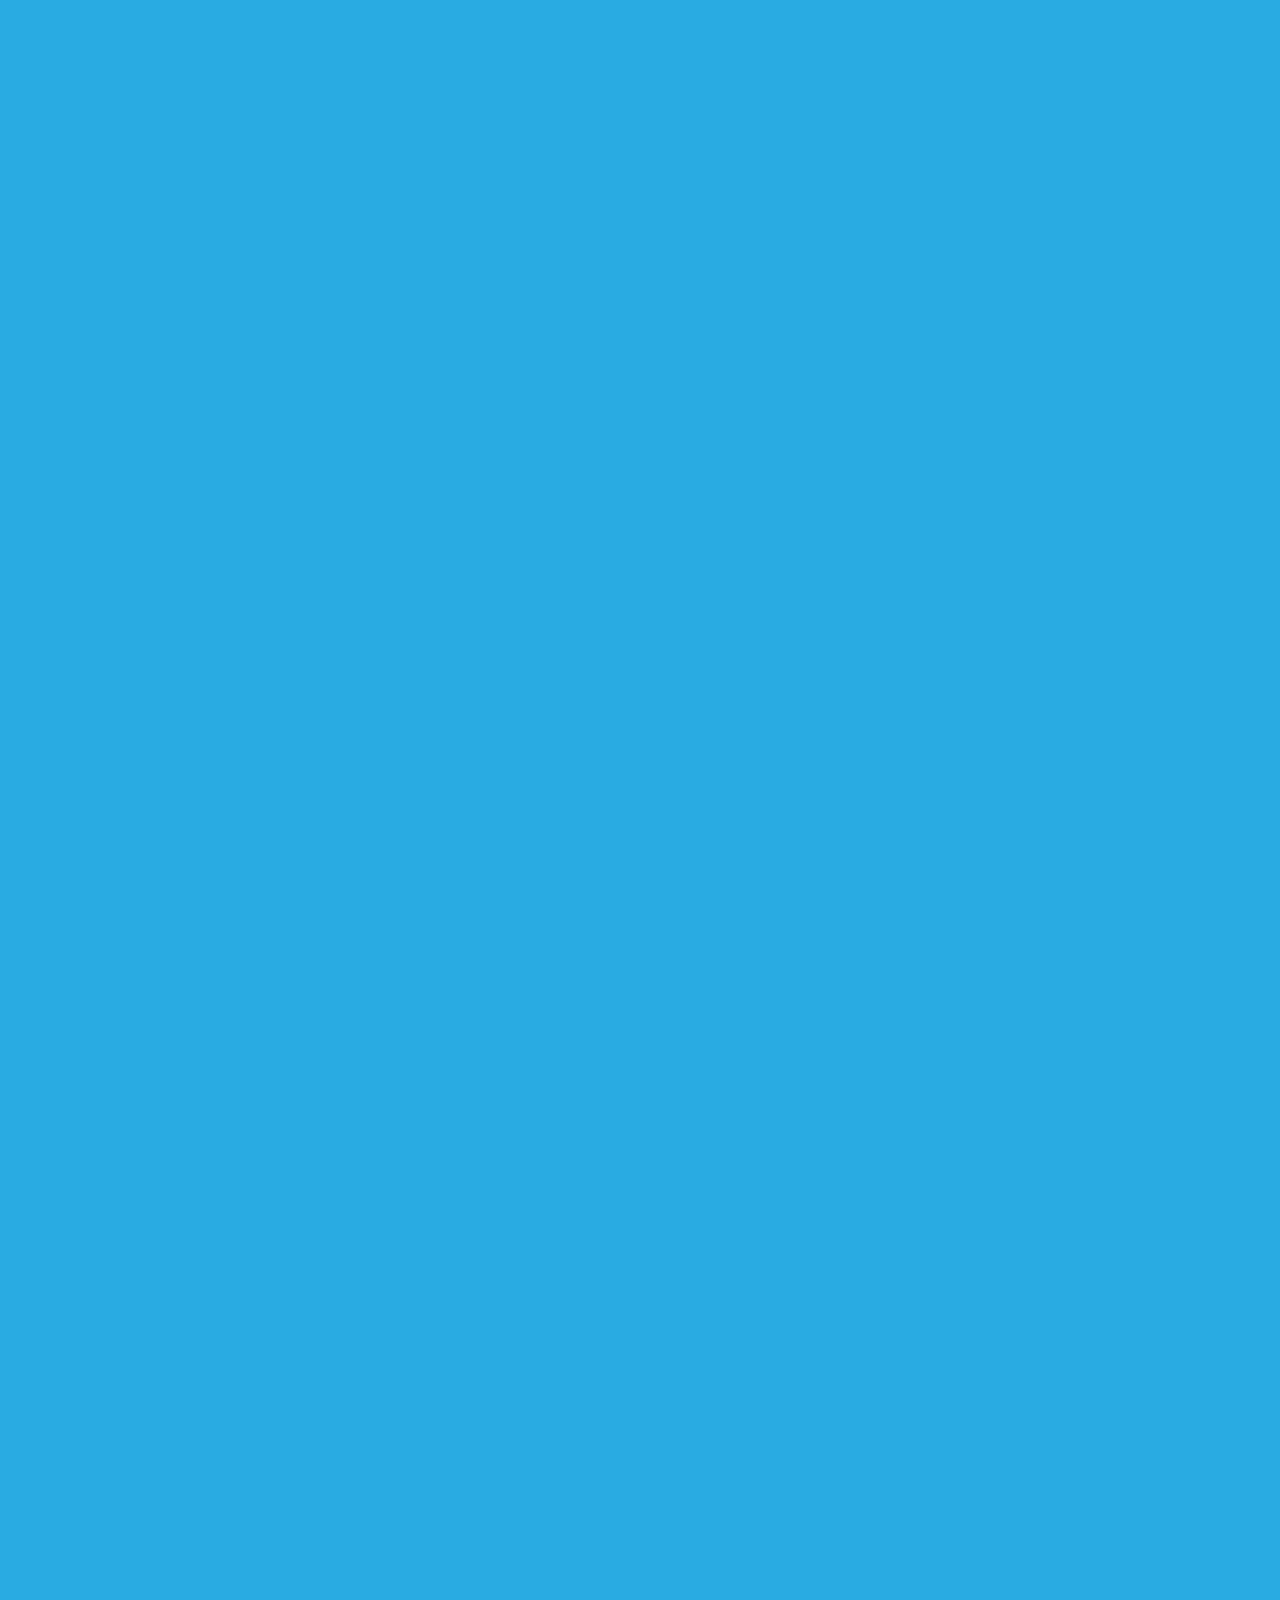
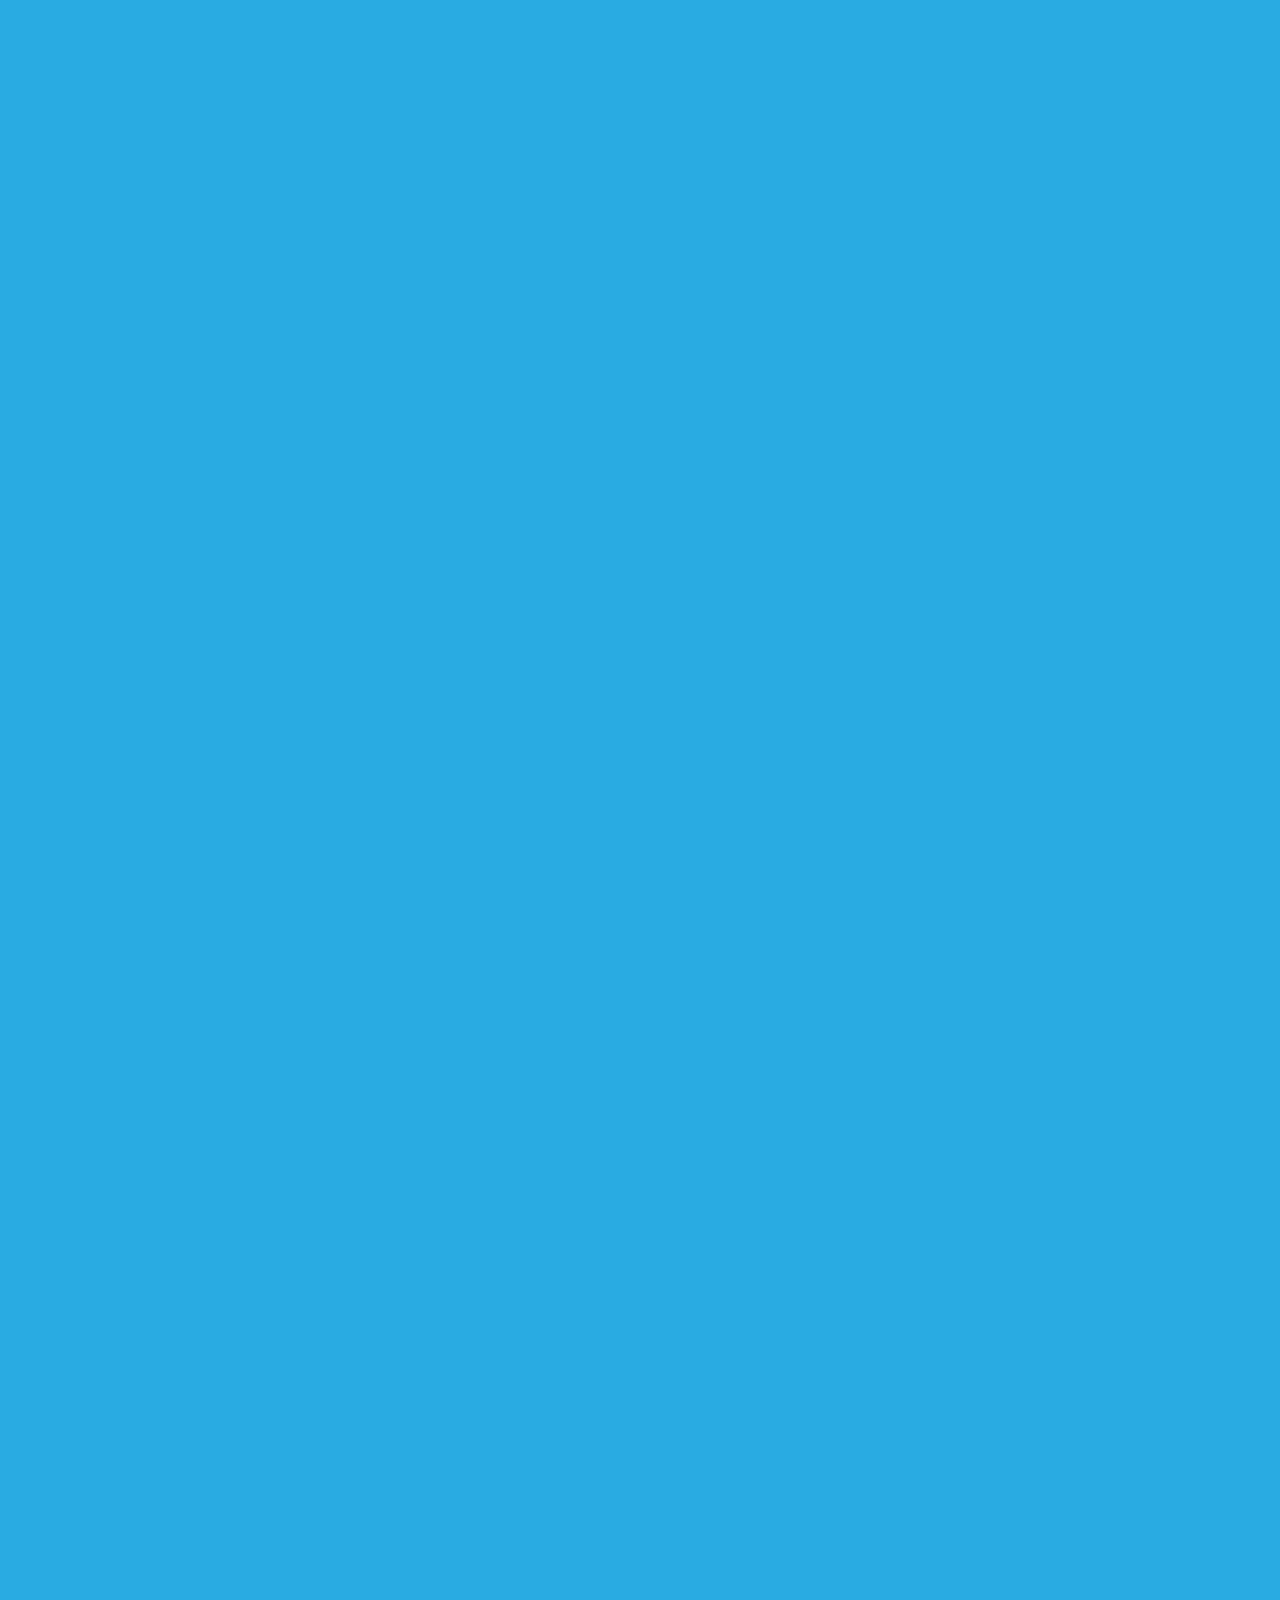
==== commit eecc64ed: "fixes" ====
--- a/index.html
+++ b/index.html
@@ -147,7 +147,7 @@
     </div>
     
     <div class="clearfix colelem" id="u4774-4" data-IBE-flags="txtStyleSrc"><!-- content -->
-     <p>Sign up now !</p>
+     <p>Register Now, Pay Later.</p>
     </div>
     
     <div class="clearfix colelem" id="pppwidgetu4745"><!-- group -->
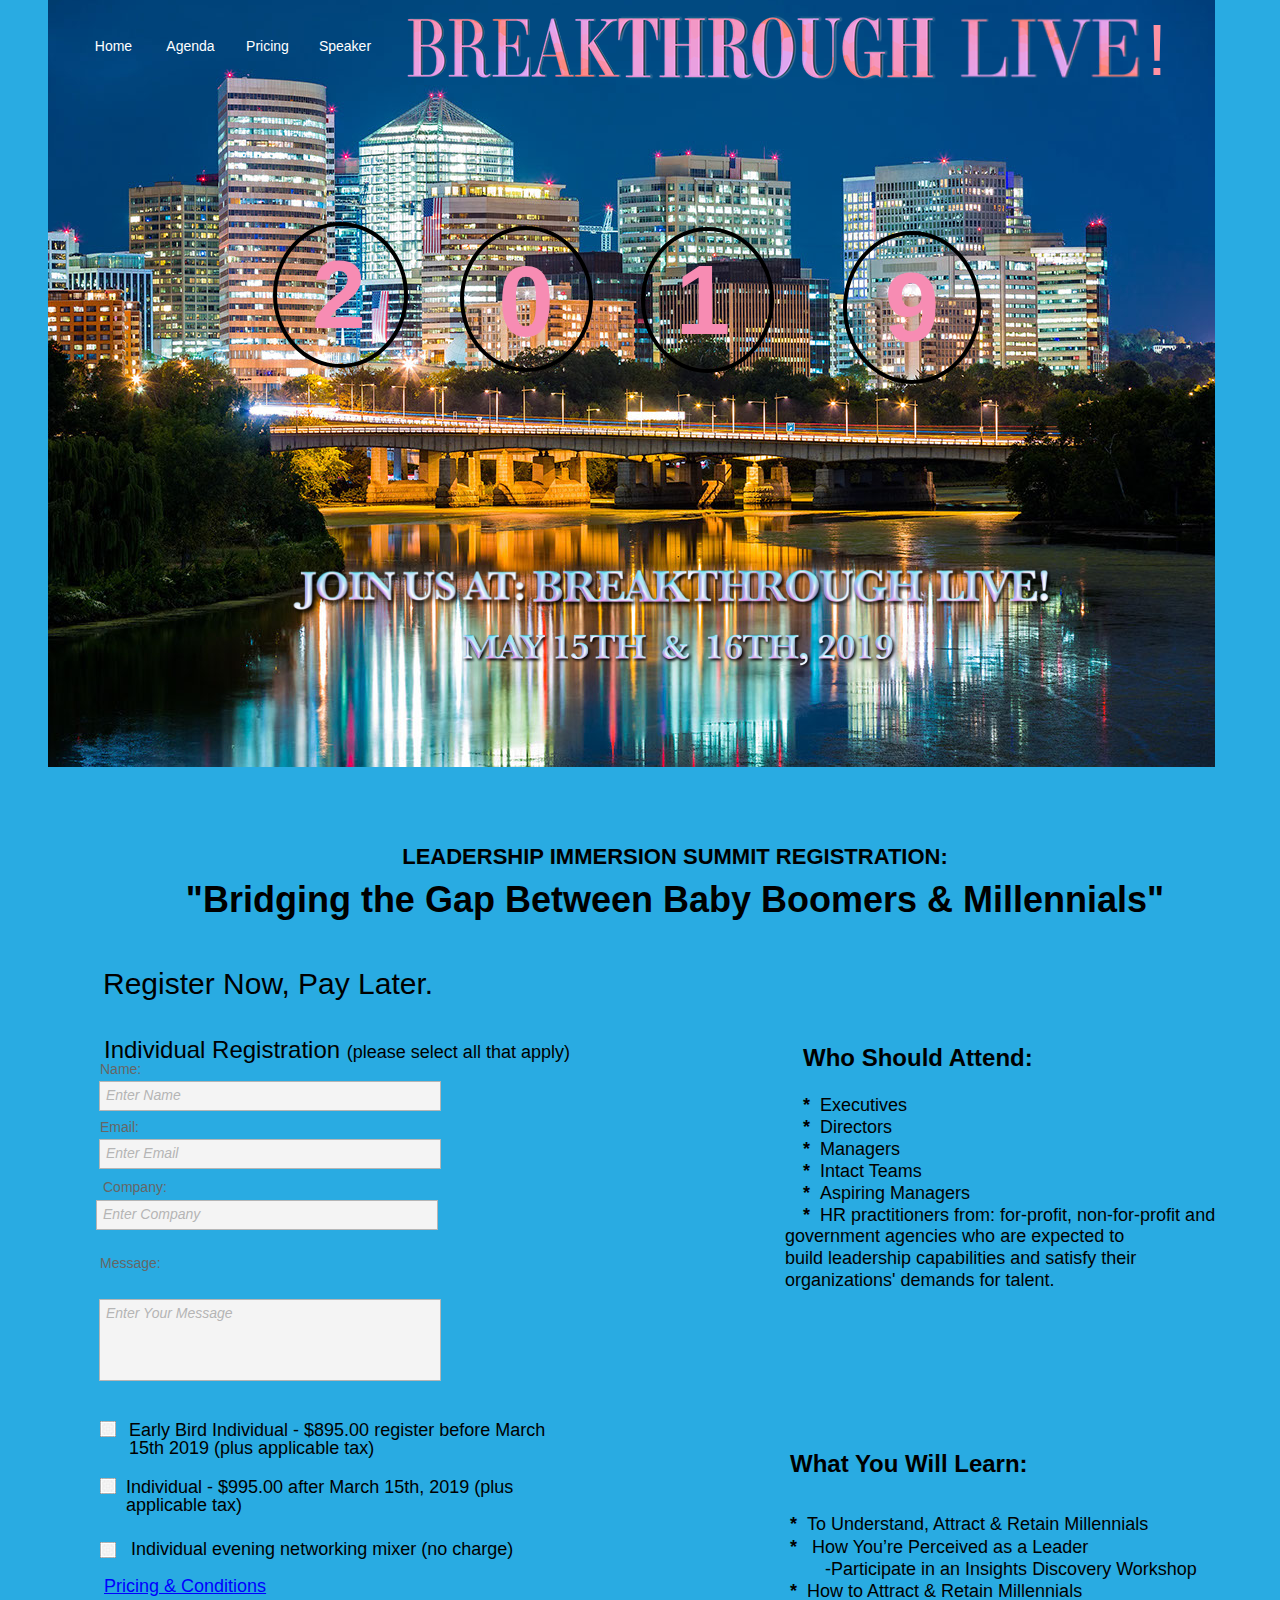
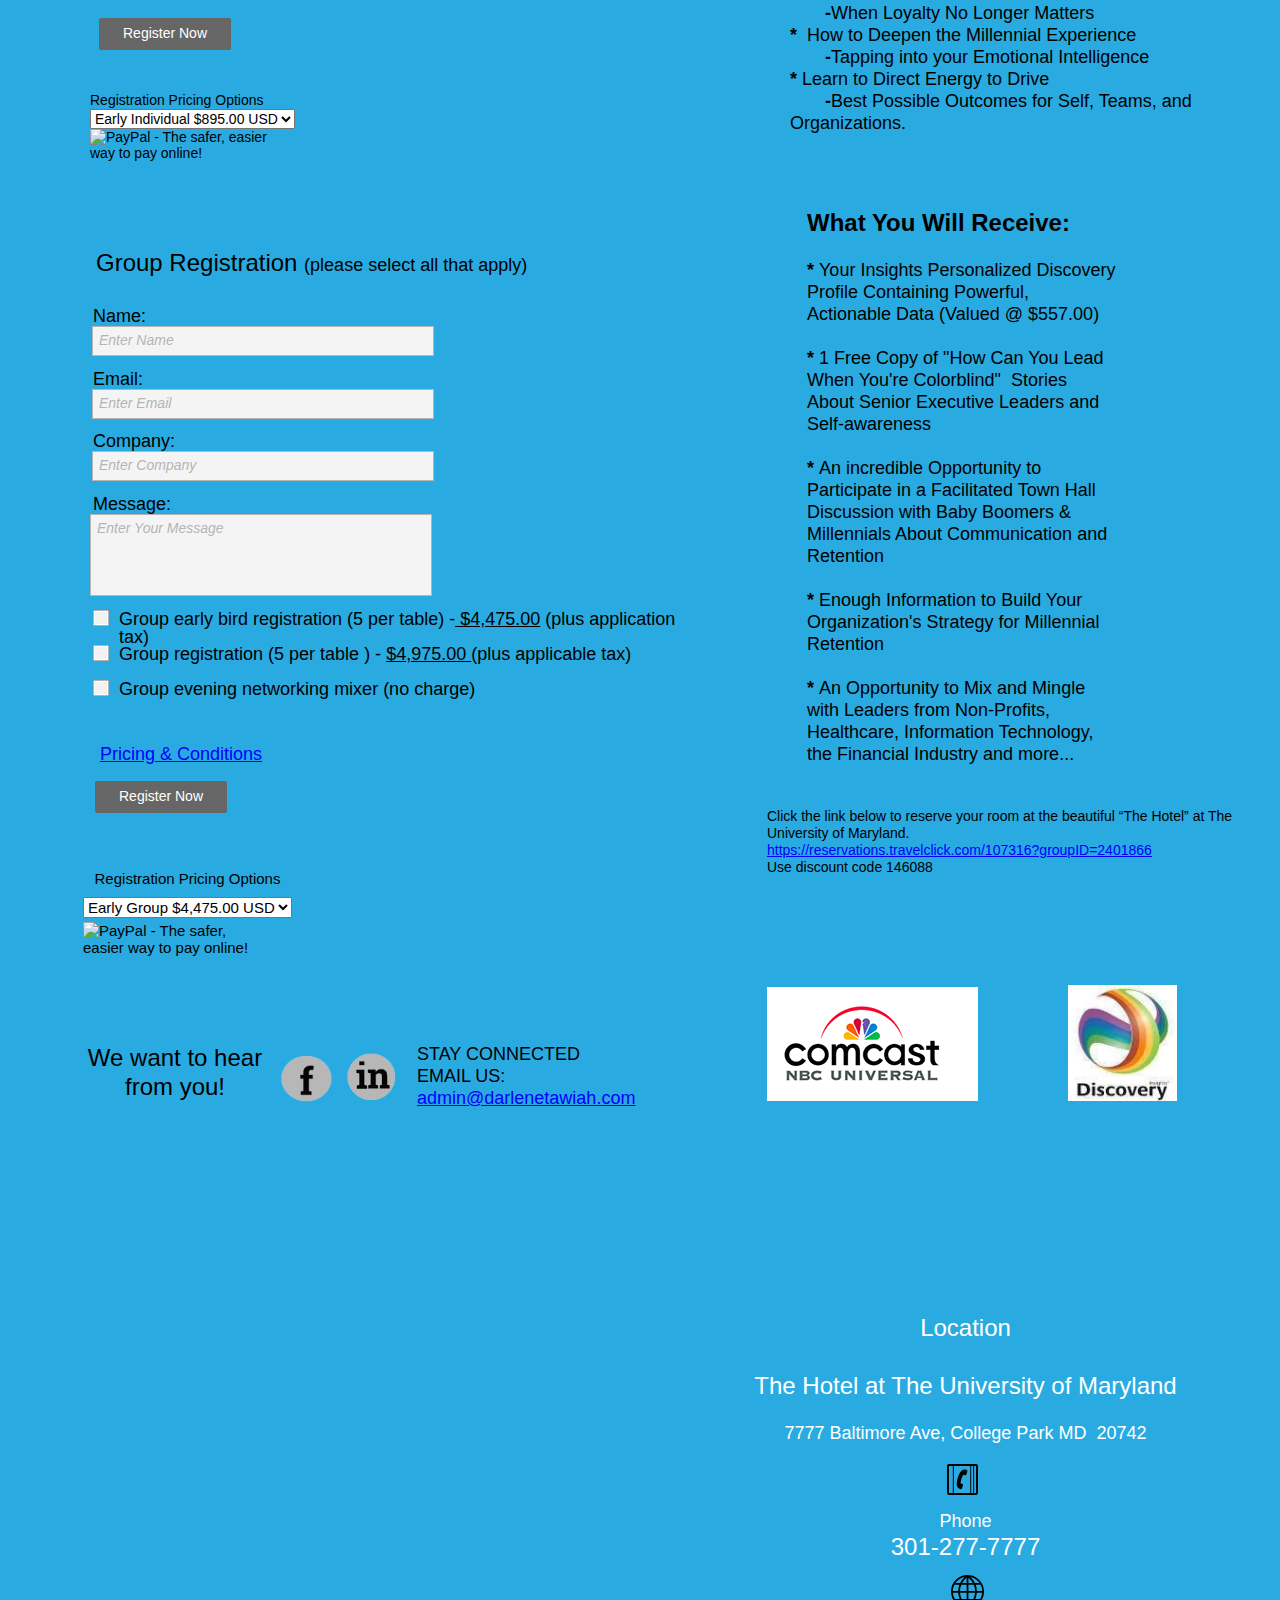
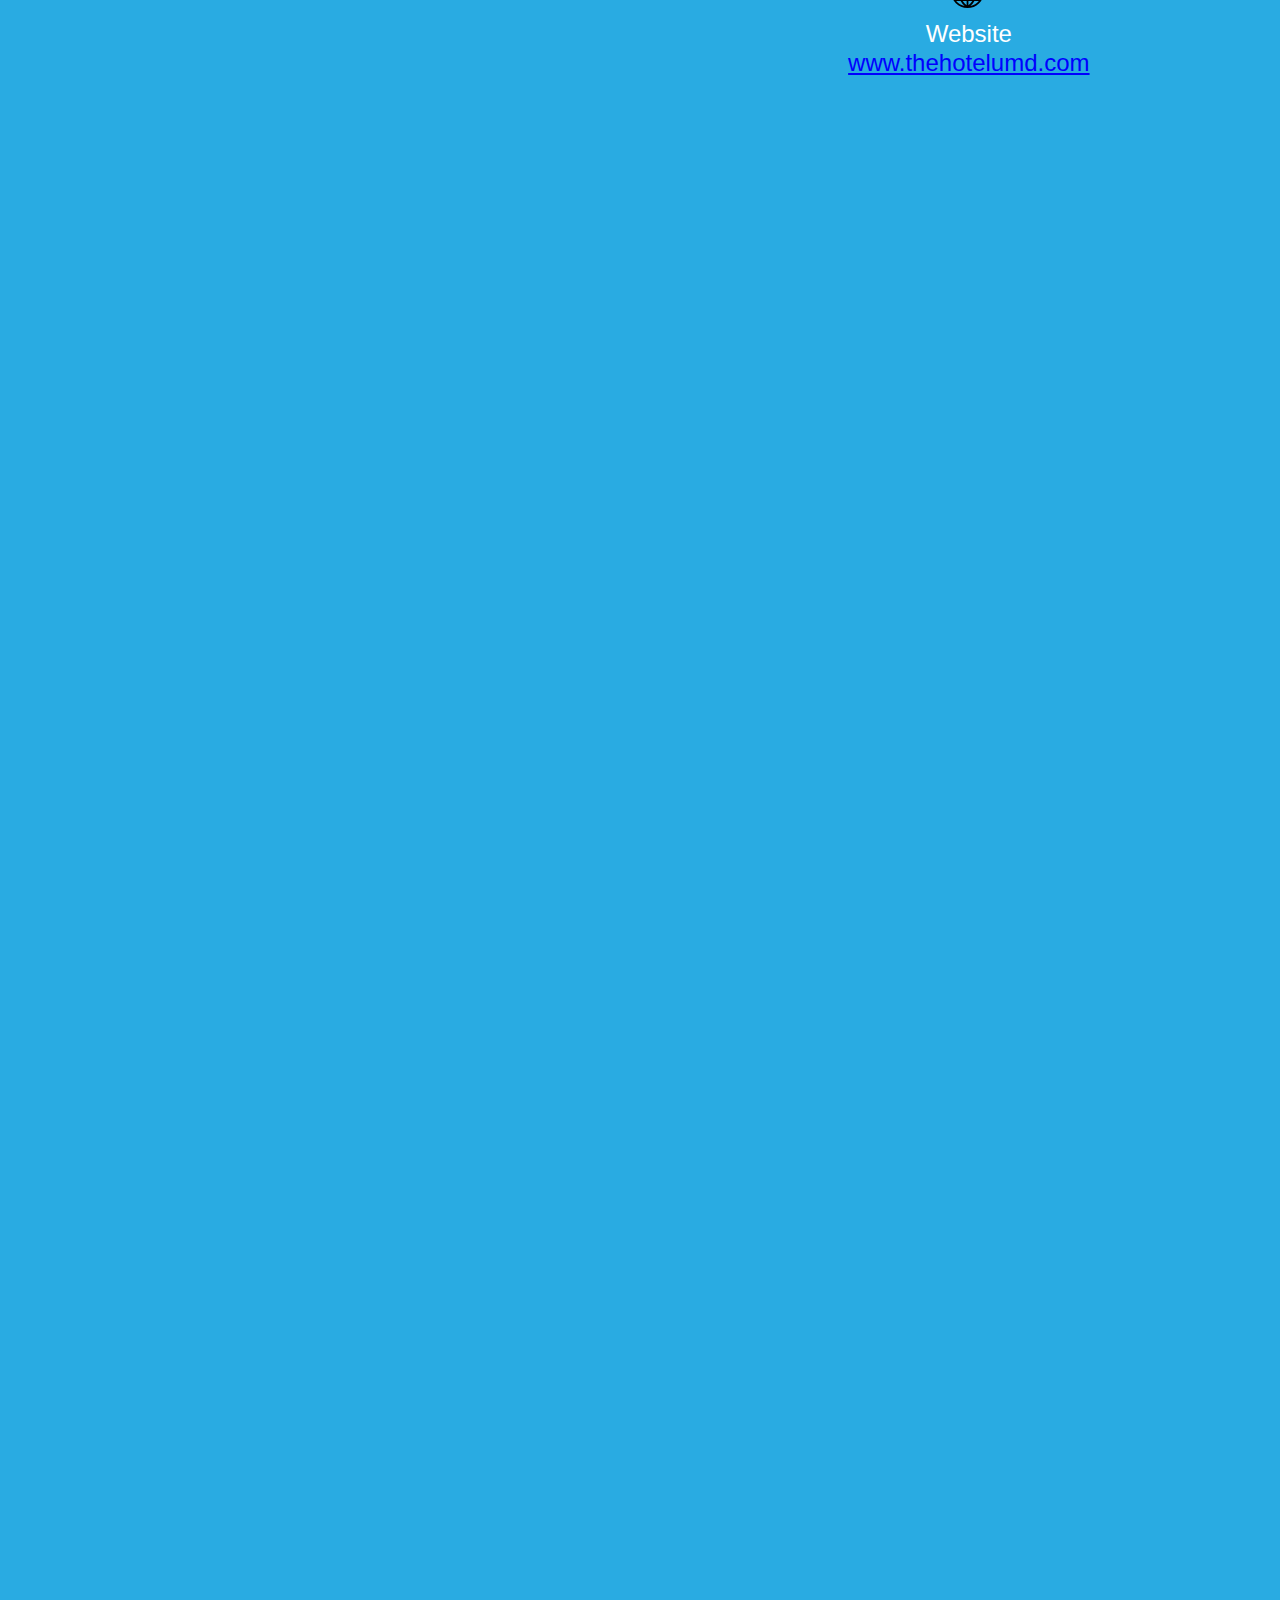
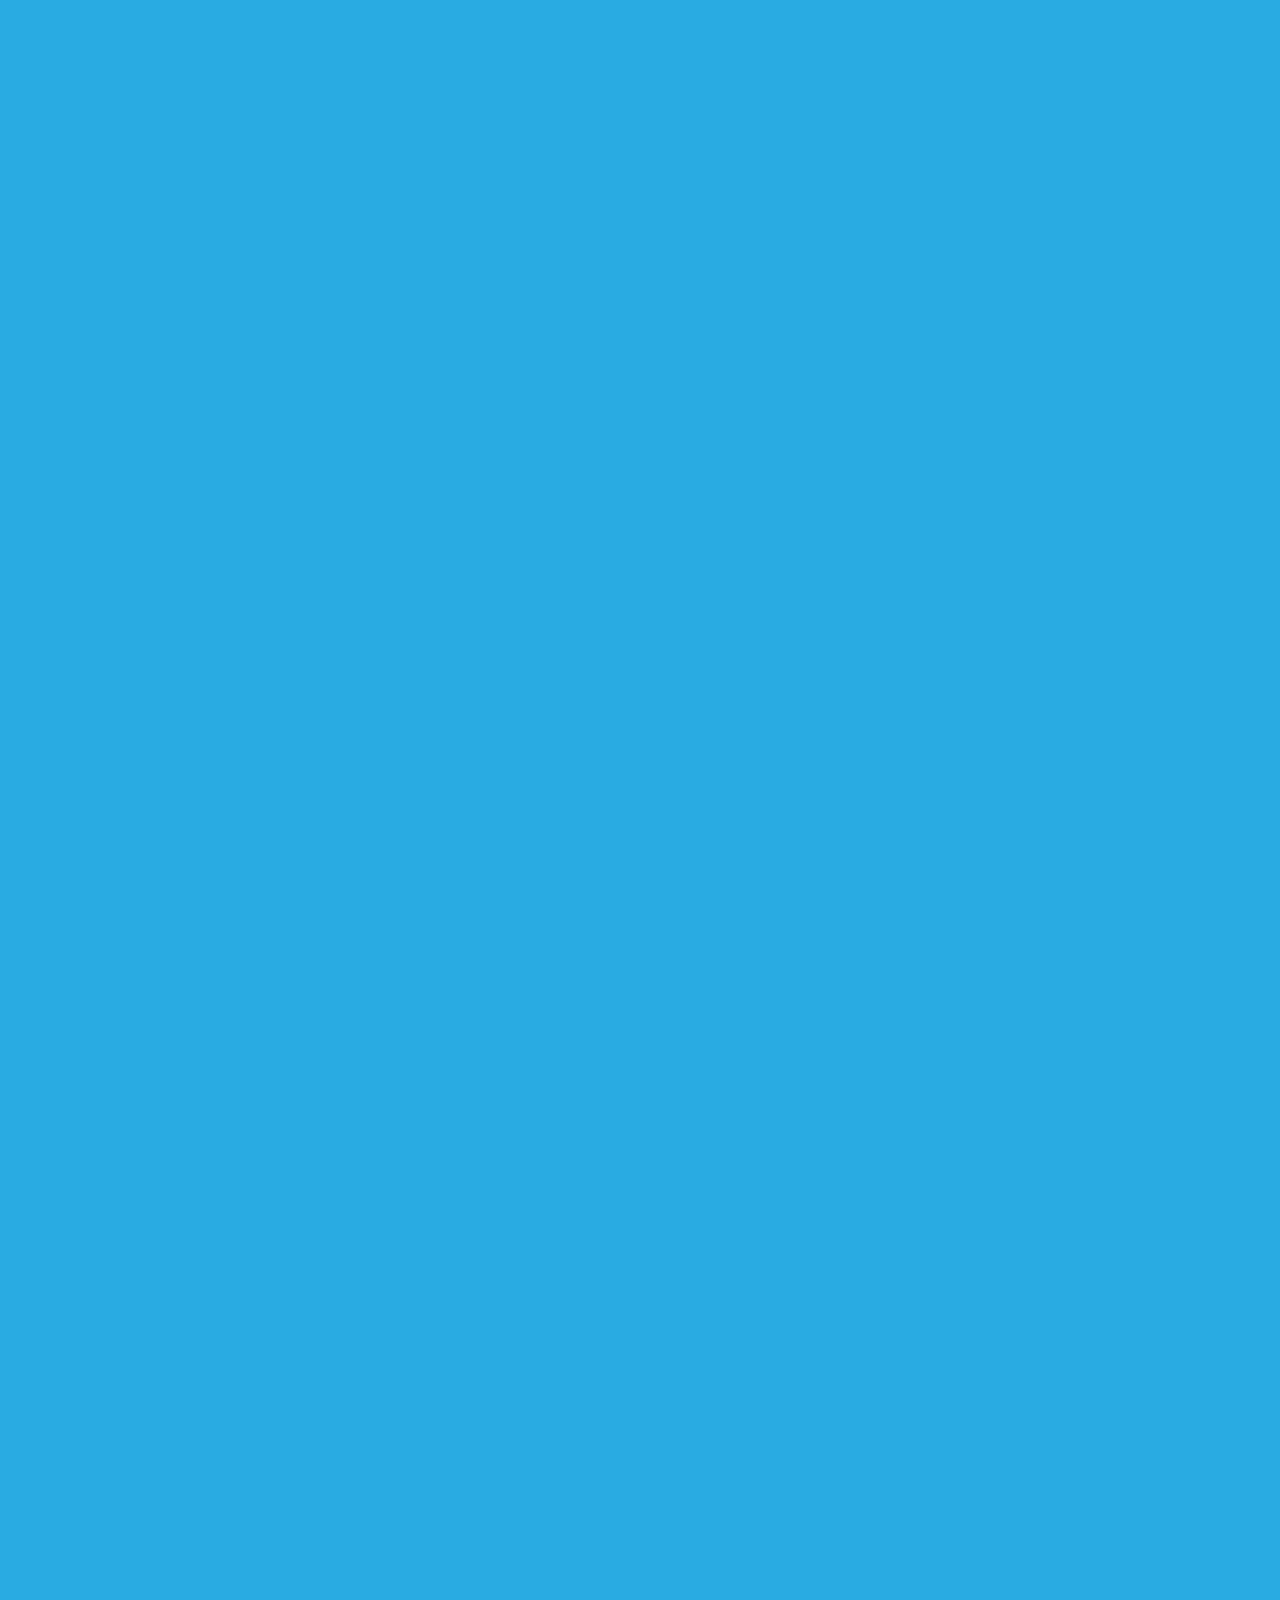
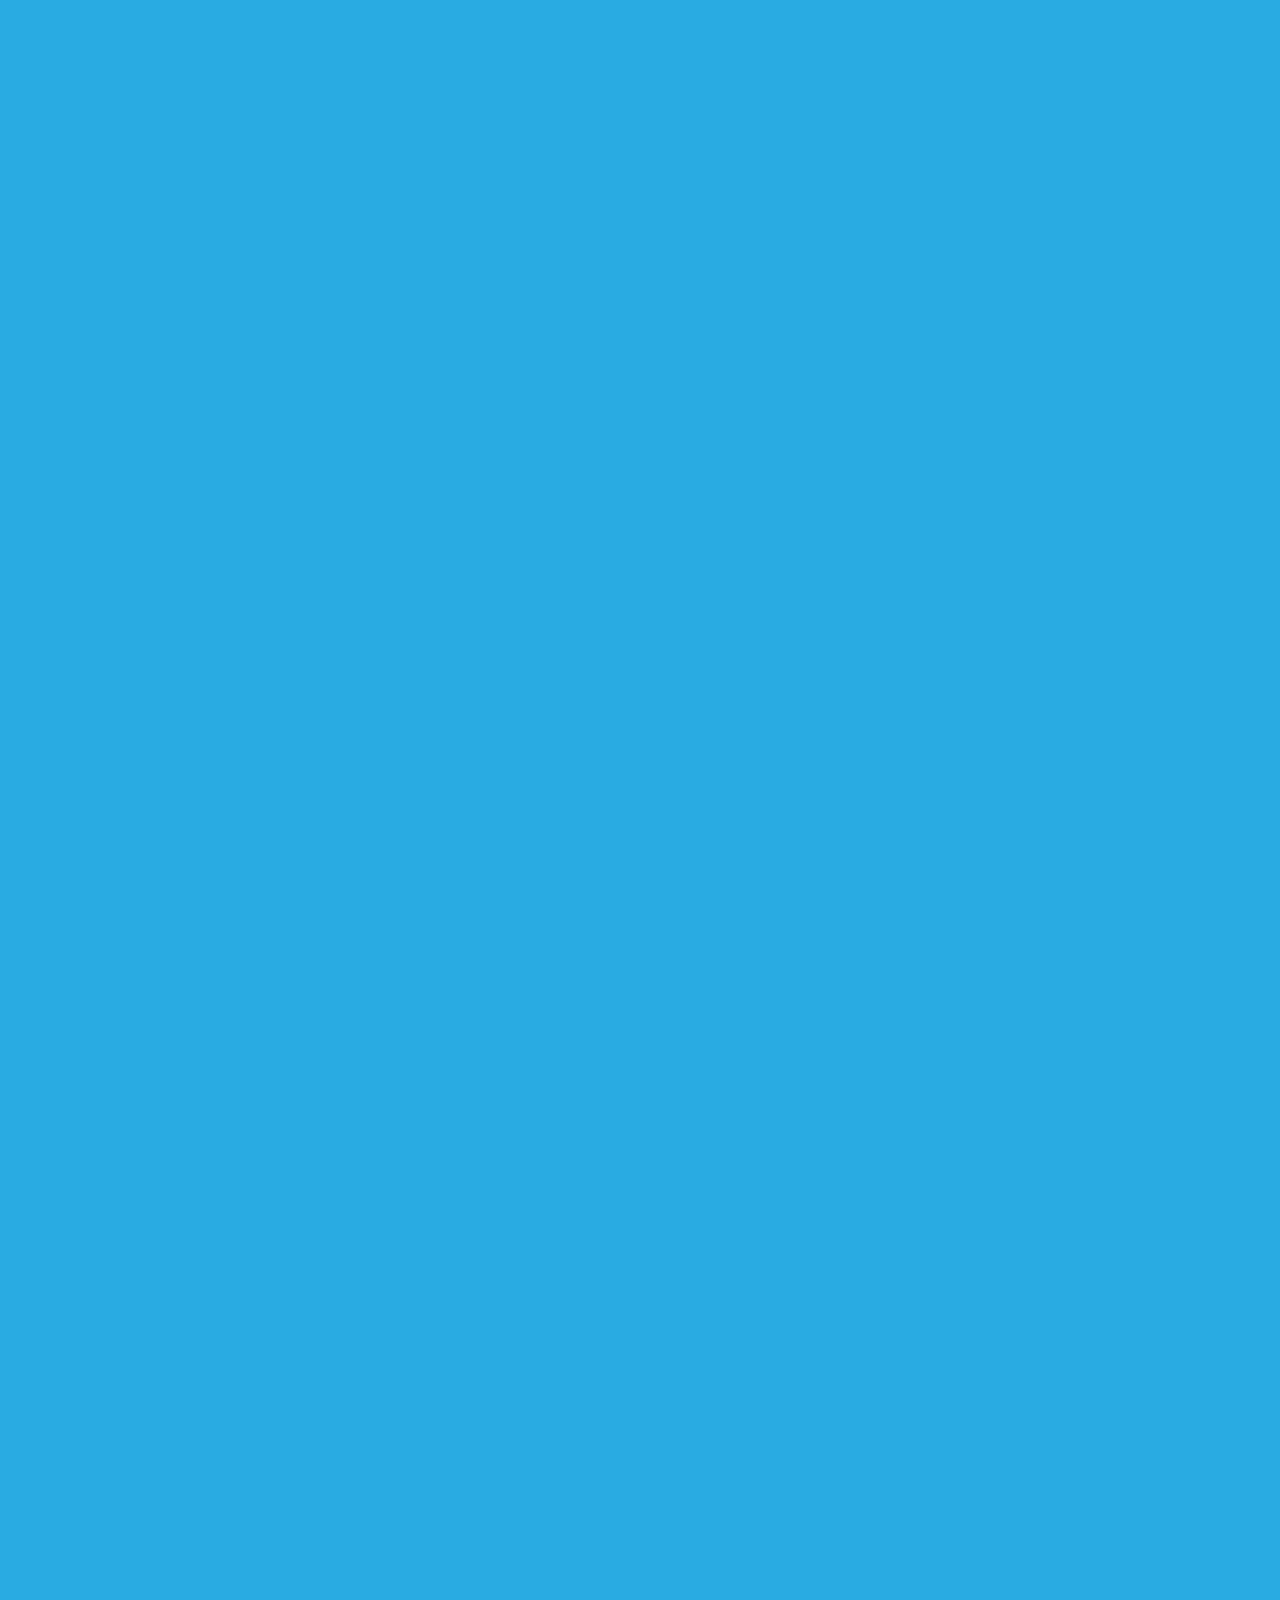
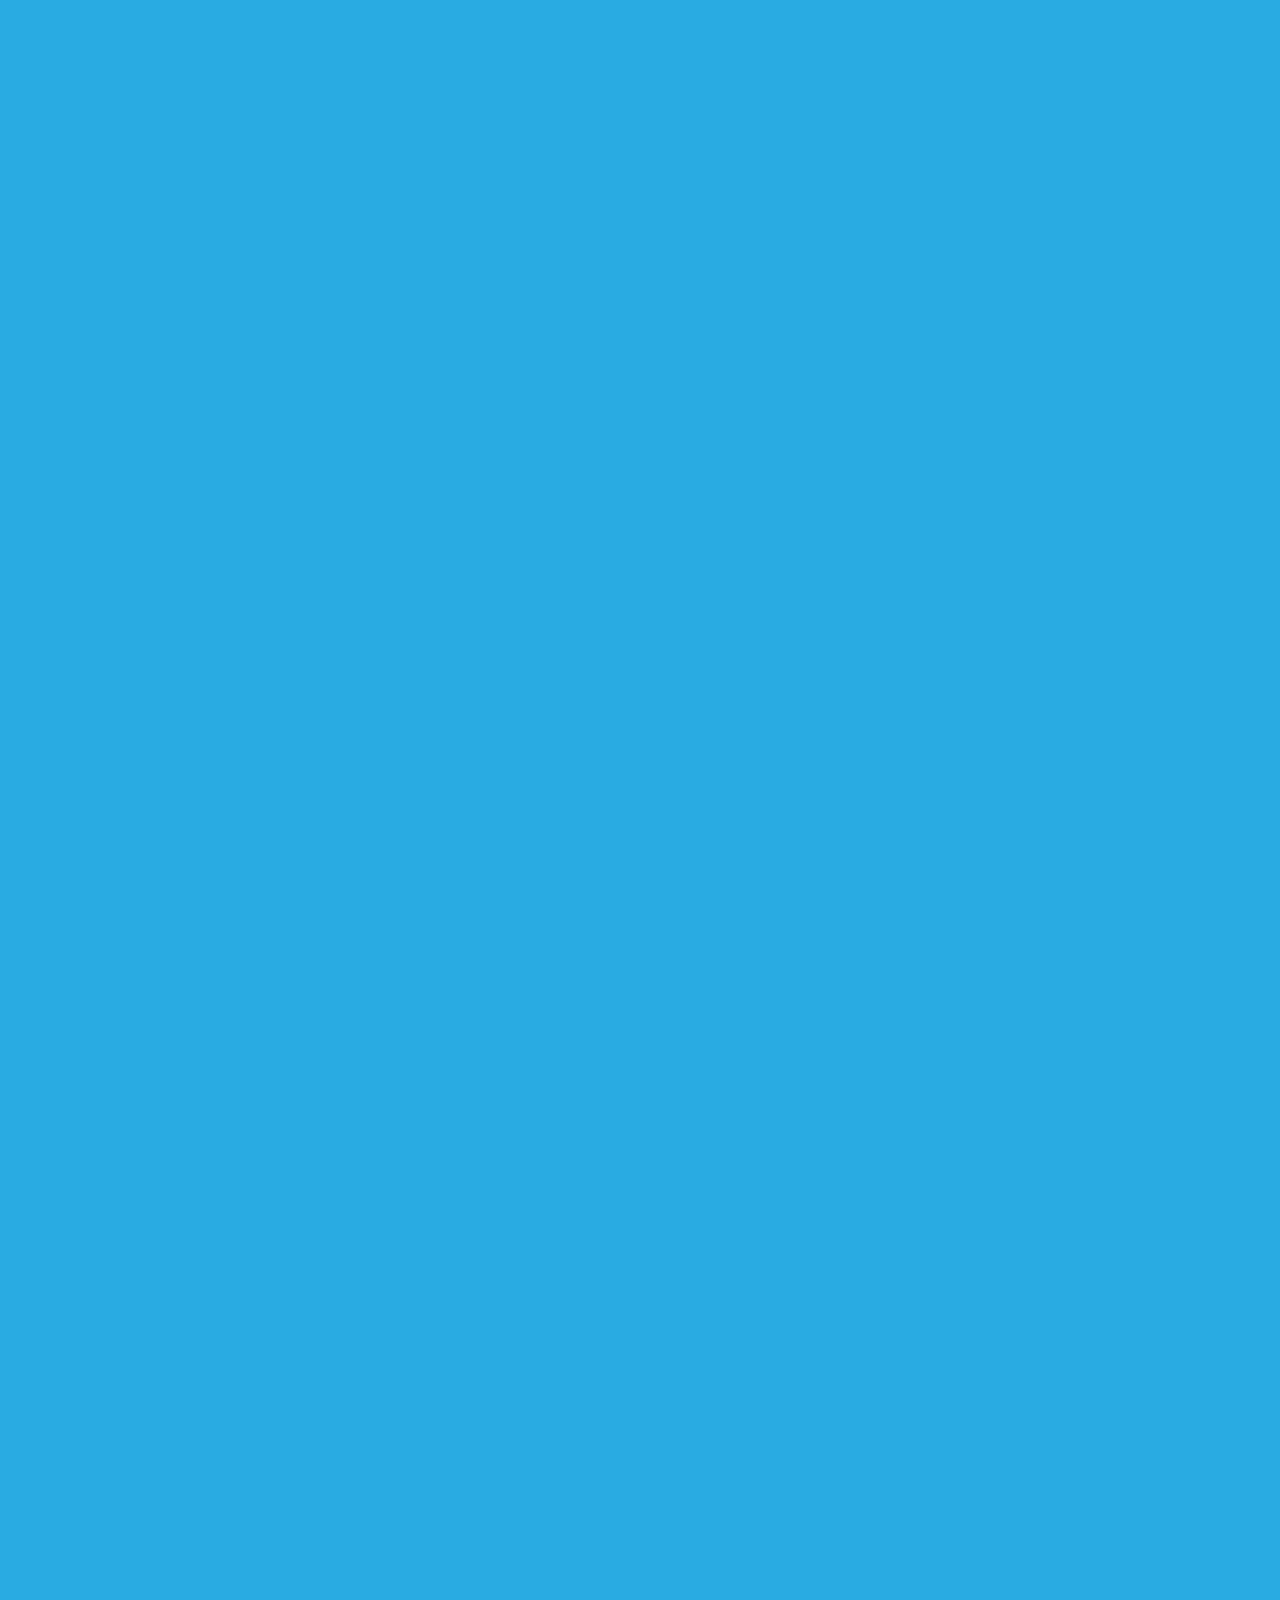
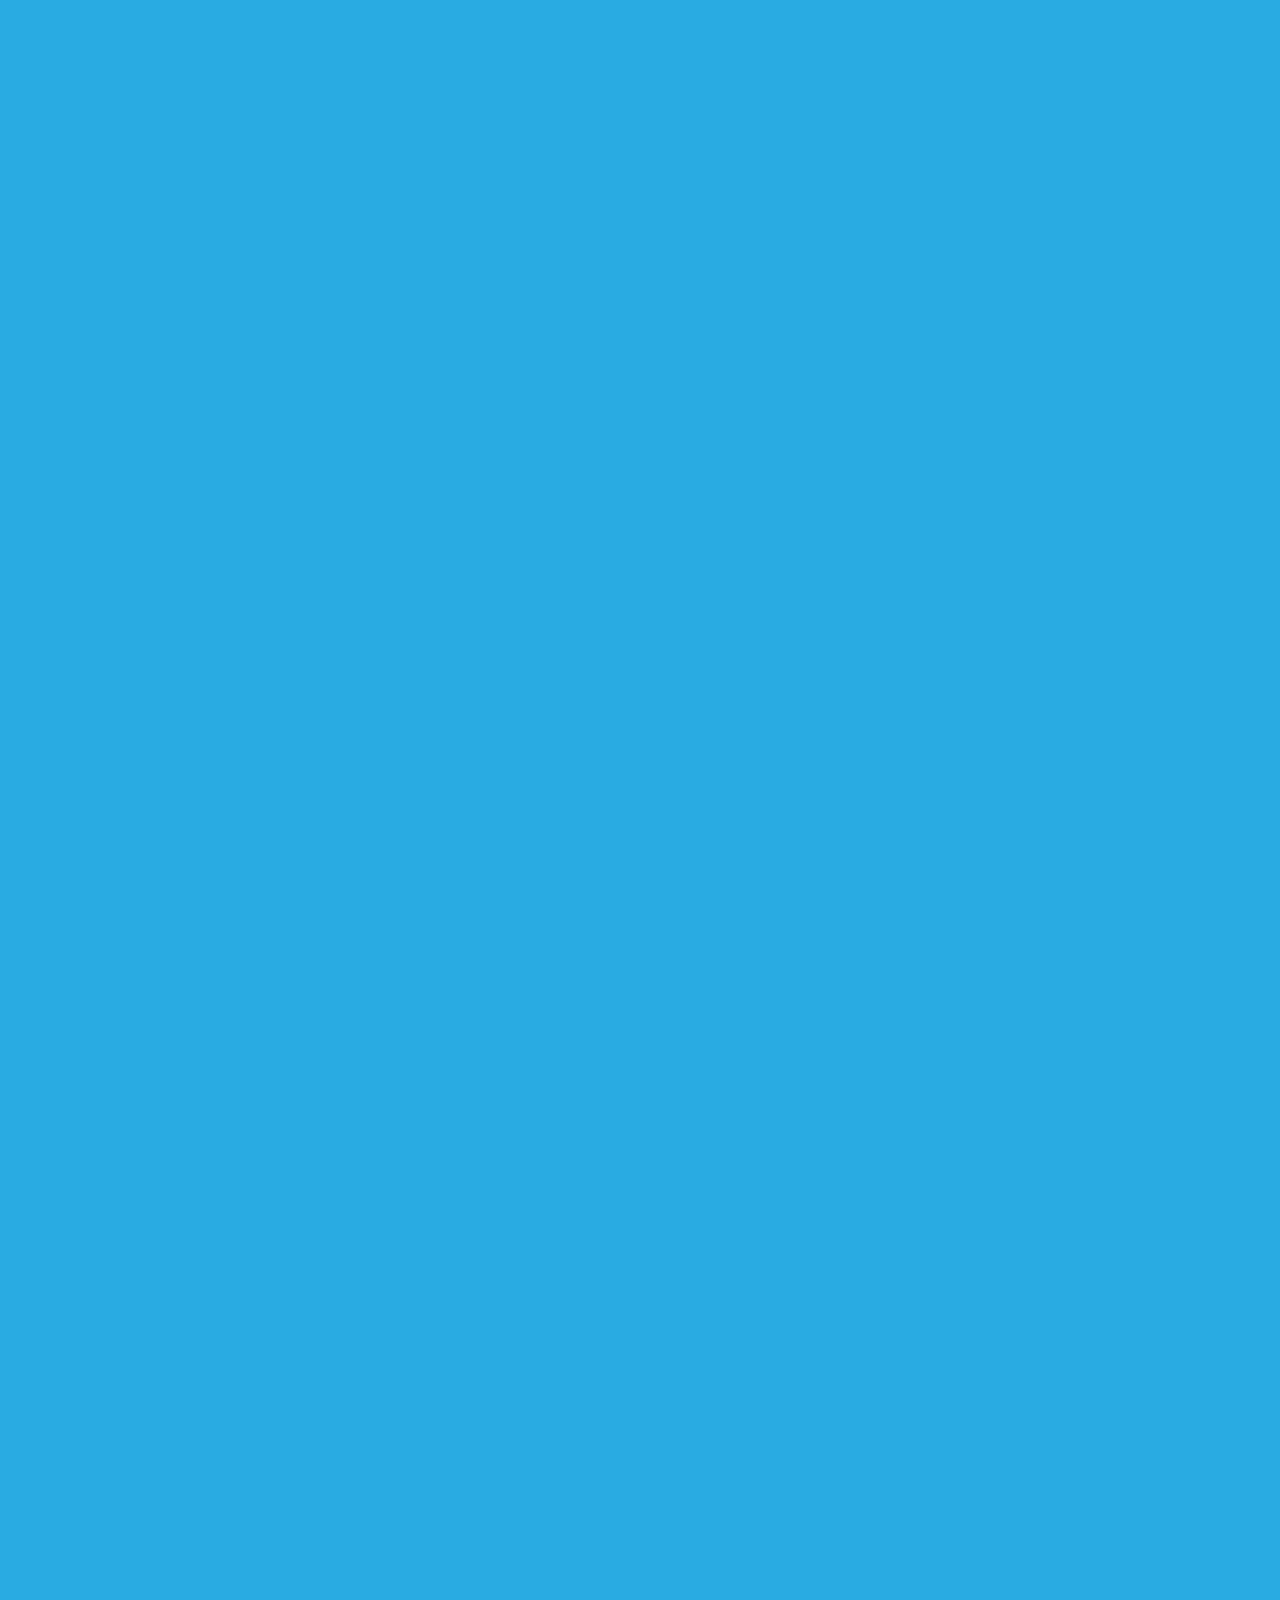
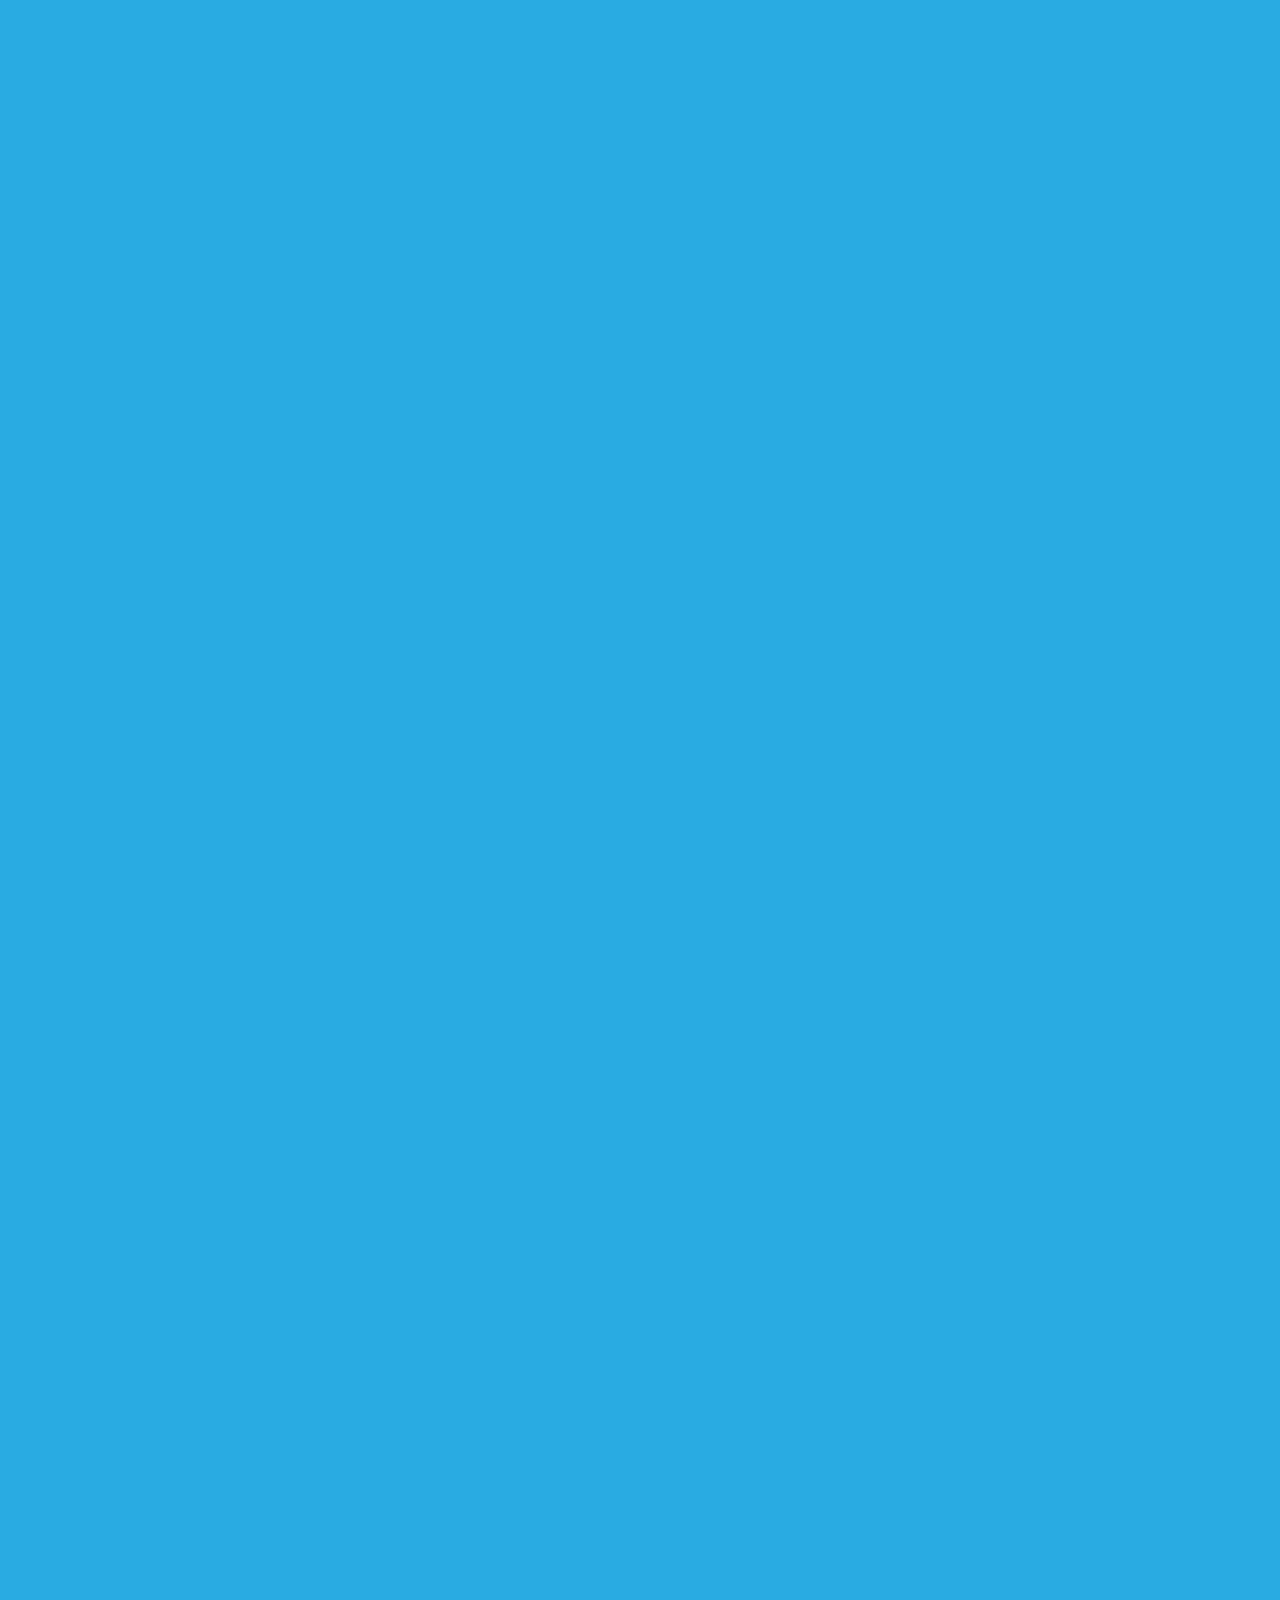
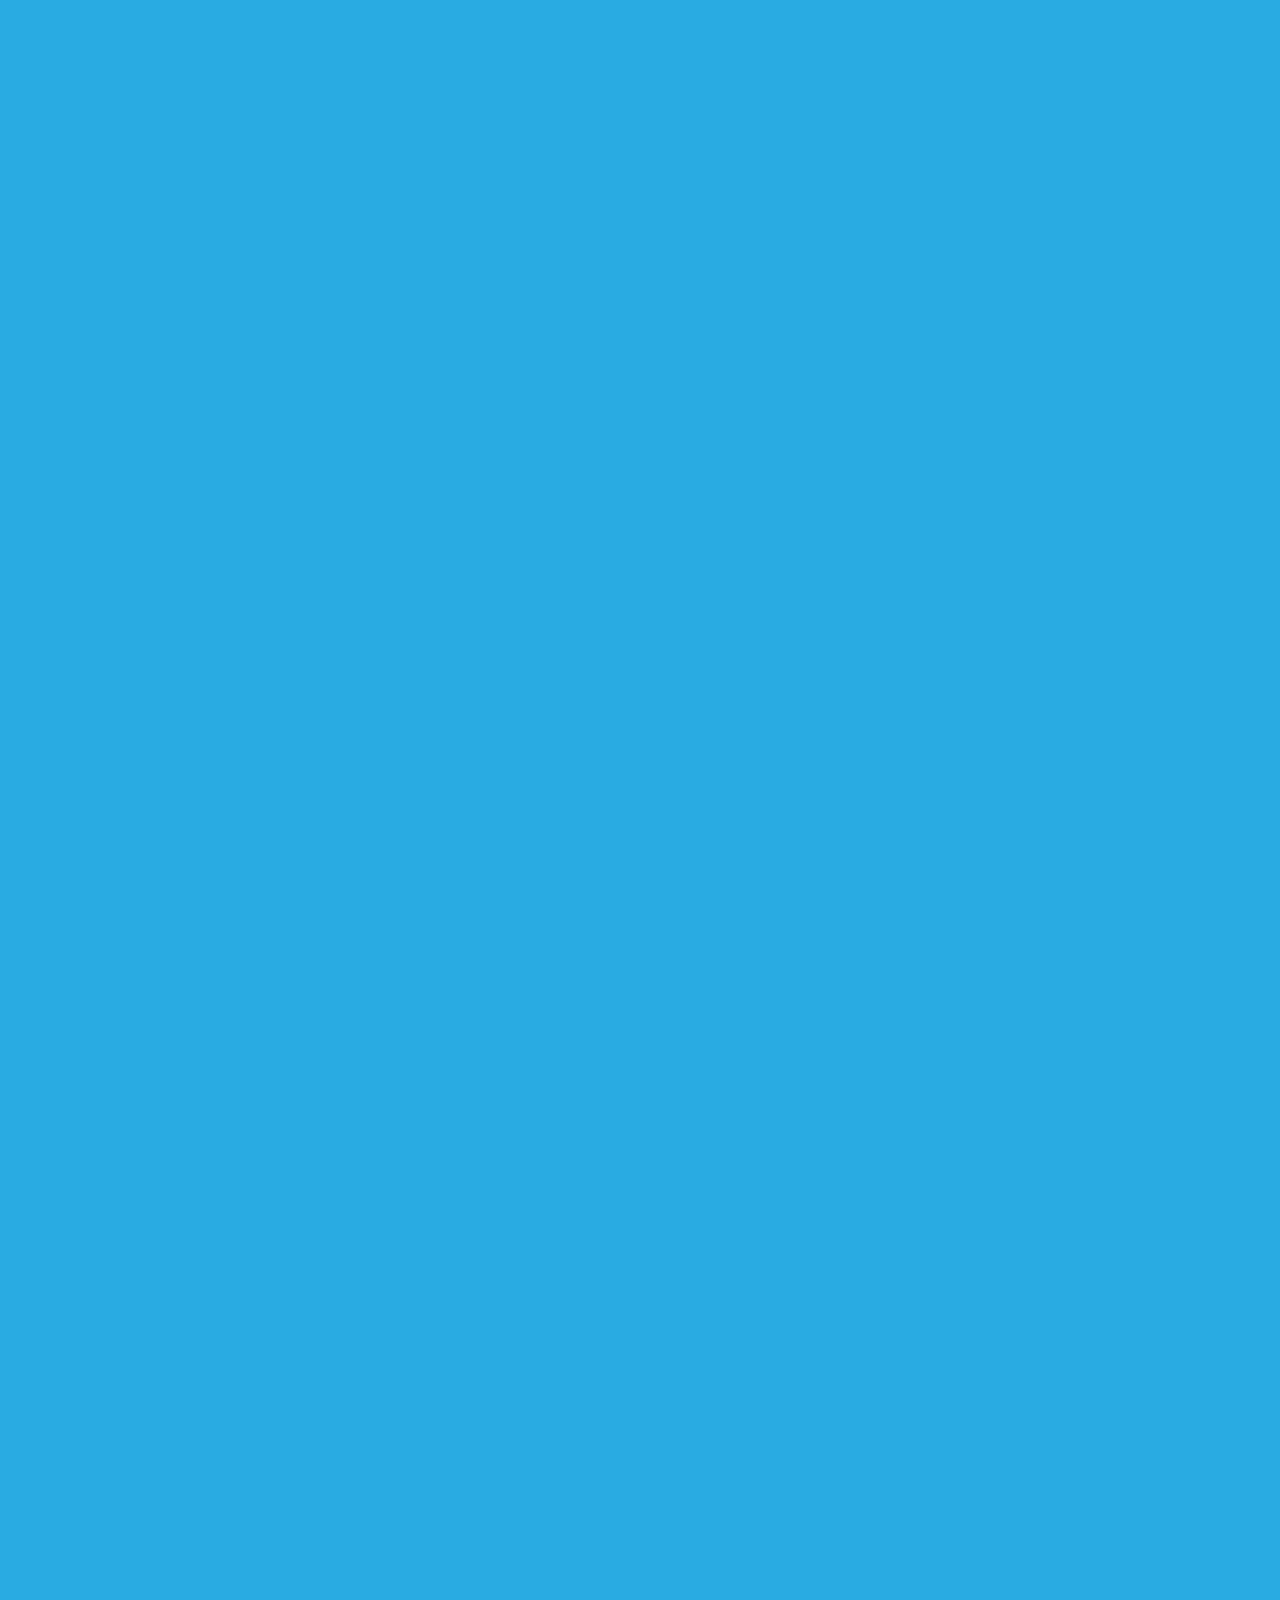
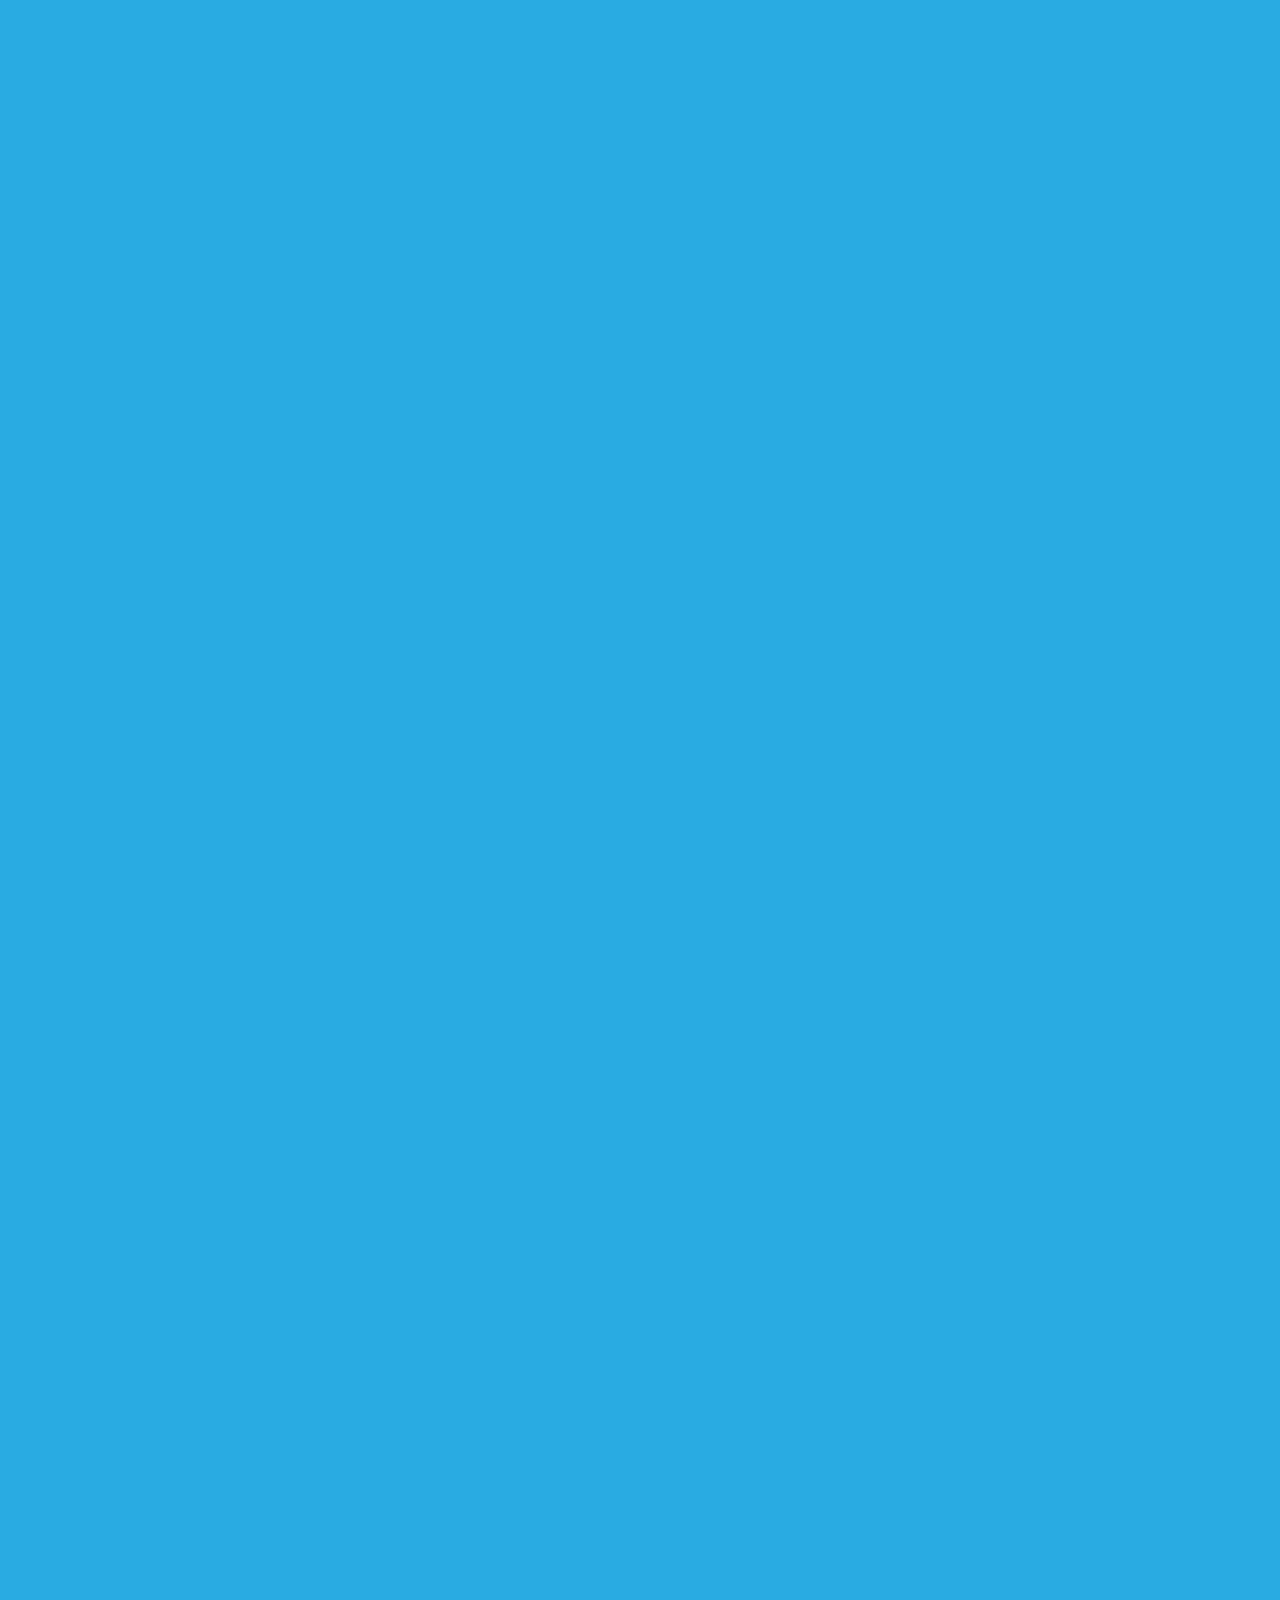
==== commit bb8e7c68: "fix" ====
--- a/index.html
+++ b/index.html
@@ -98,7 +98,7 @@
       <img class="block" id="u7126_img" src="images/pasted%20image%20598x129.png?crc=3992286143" alt="" width="248" height="53"/>
      </div>
      
-     <div class="clip_frame grpelem" id="u7135" style="margin-top: 575px; padding-left: 15px;">
+     <div class="clip_frame grpelem" id="u7135" style="margin-top: 575px;">
       <img class="block" id="u7135_img" src="images/pasted-image-1093x131_2.png?crc=183701916" alt="" width="367" height="44"/>
      </div>
 
@@ -146,7 +146,7 @@
      <p>"Bridging the Gap Between Baby Boomers & Millennials"</p>
     </div>
     
-    <div class="clearfix colelem" id="u4774-4" data-IBE-flags="txtStyleSrc"><!-- content -->
+    <div class="clearfix colelem" id="u4774-4" data-IBE-flags="txtStyleSrc" style="width: 346px;"><!-- content -->
      <p>Register Now, Pay Later.</p>
     </div>
     
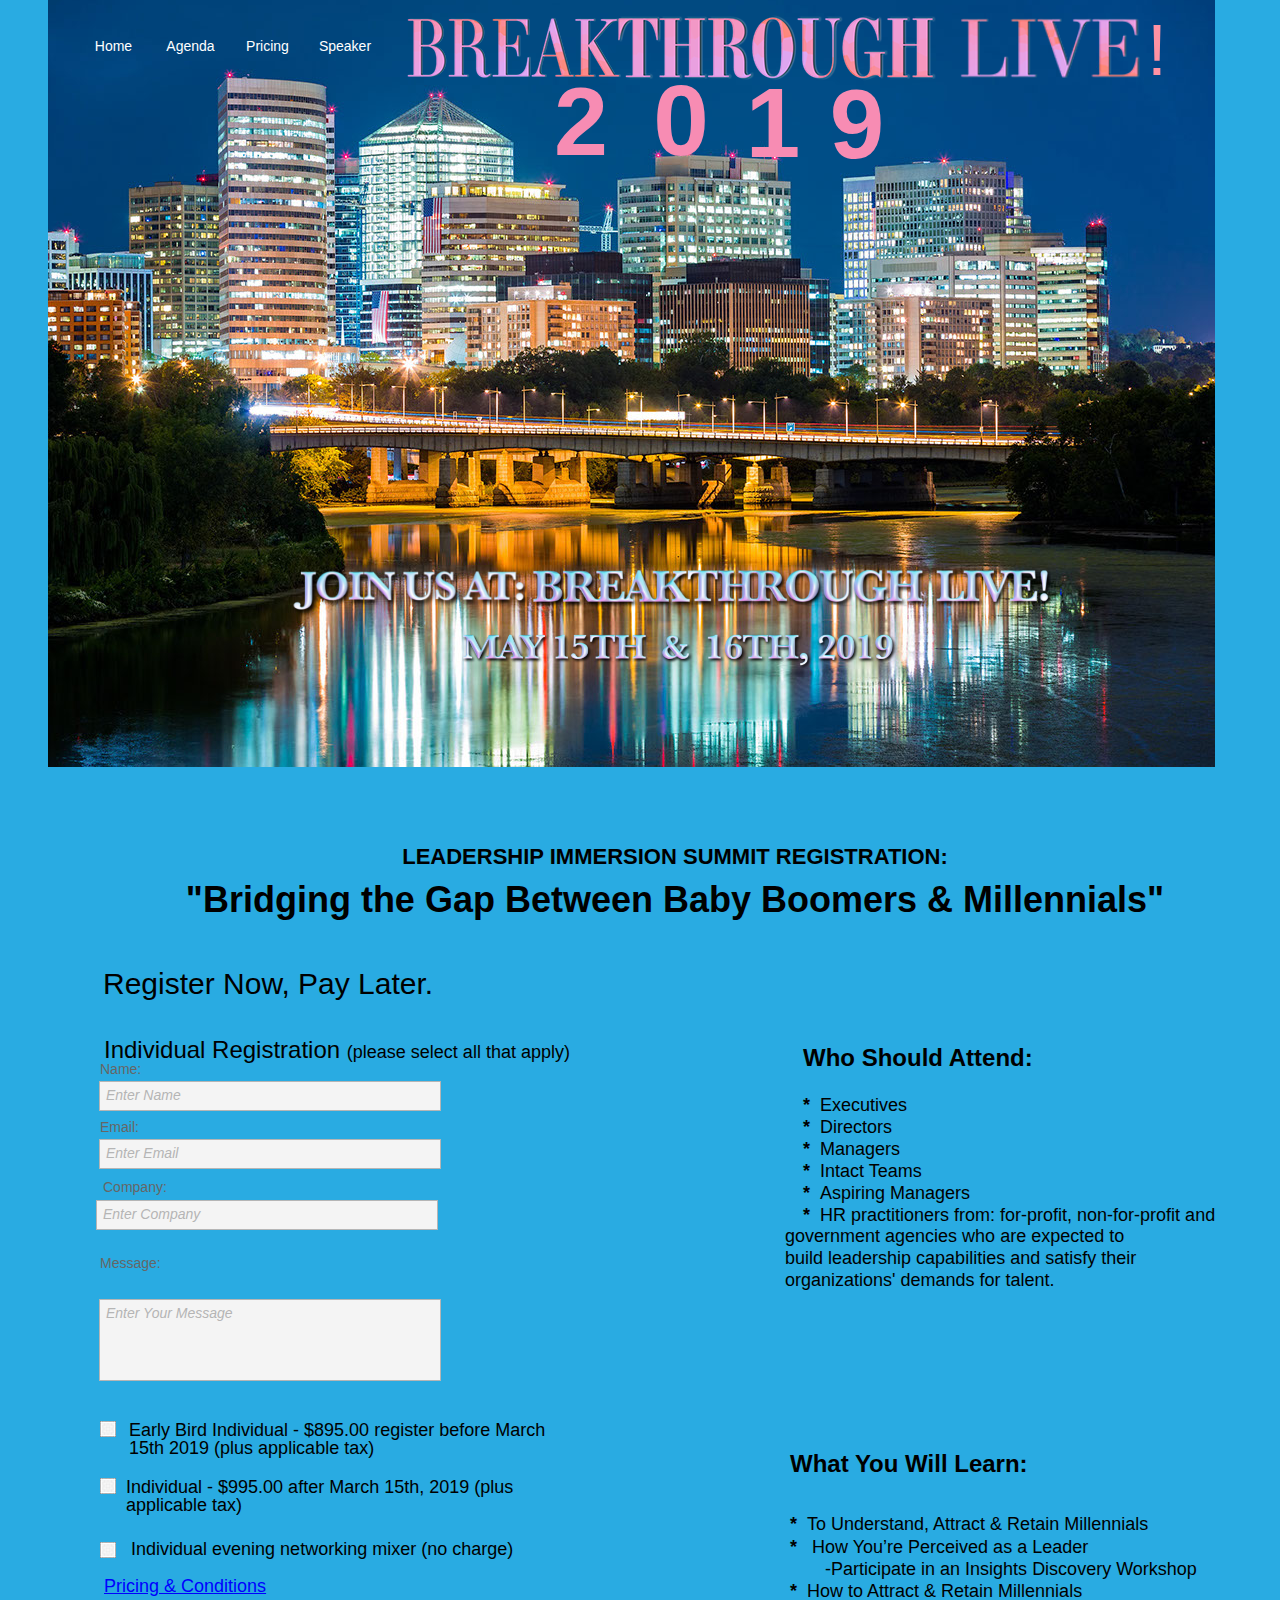
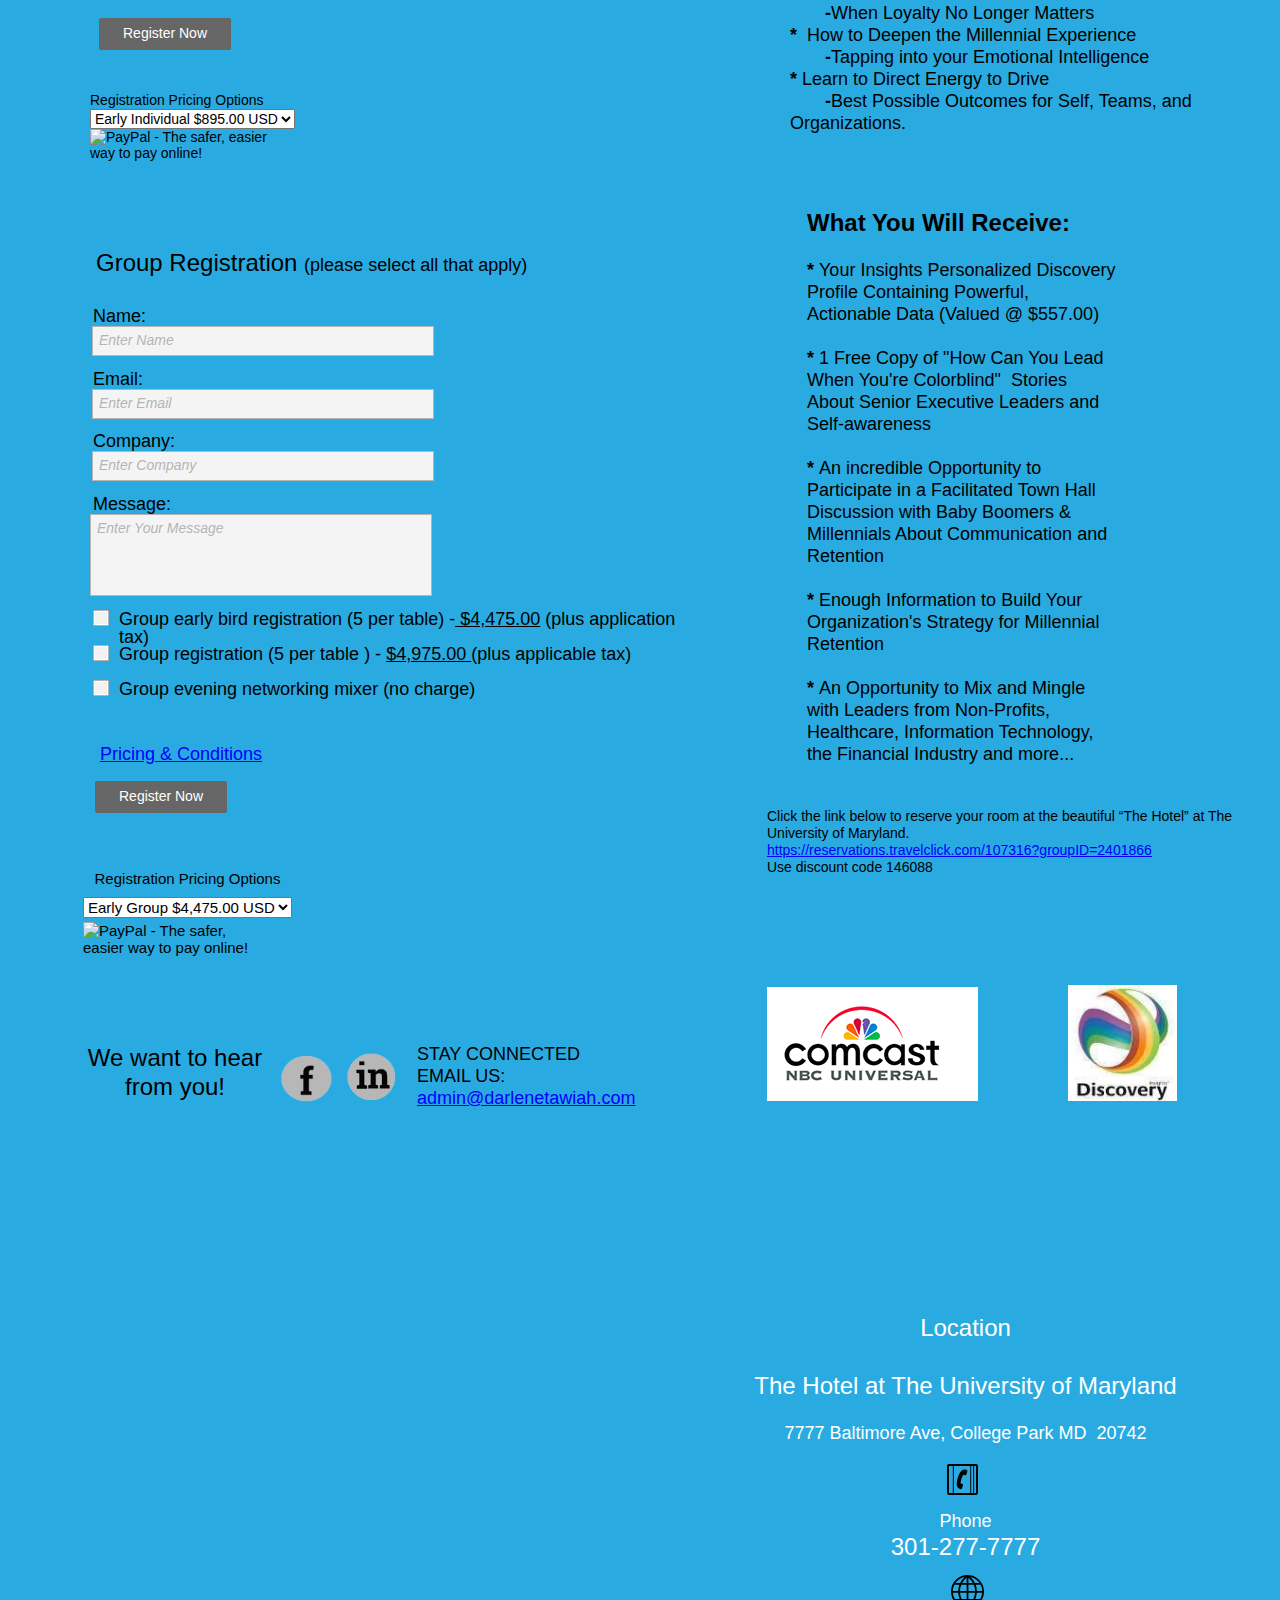
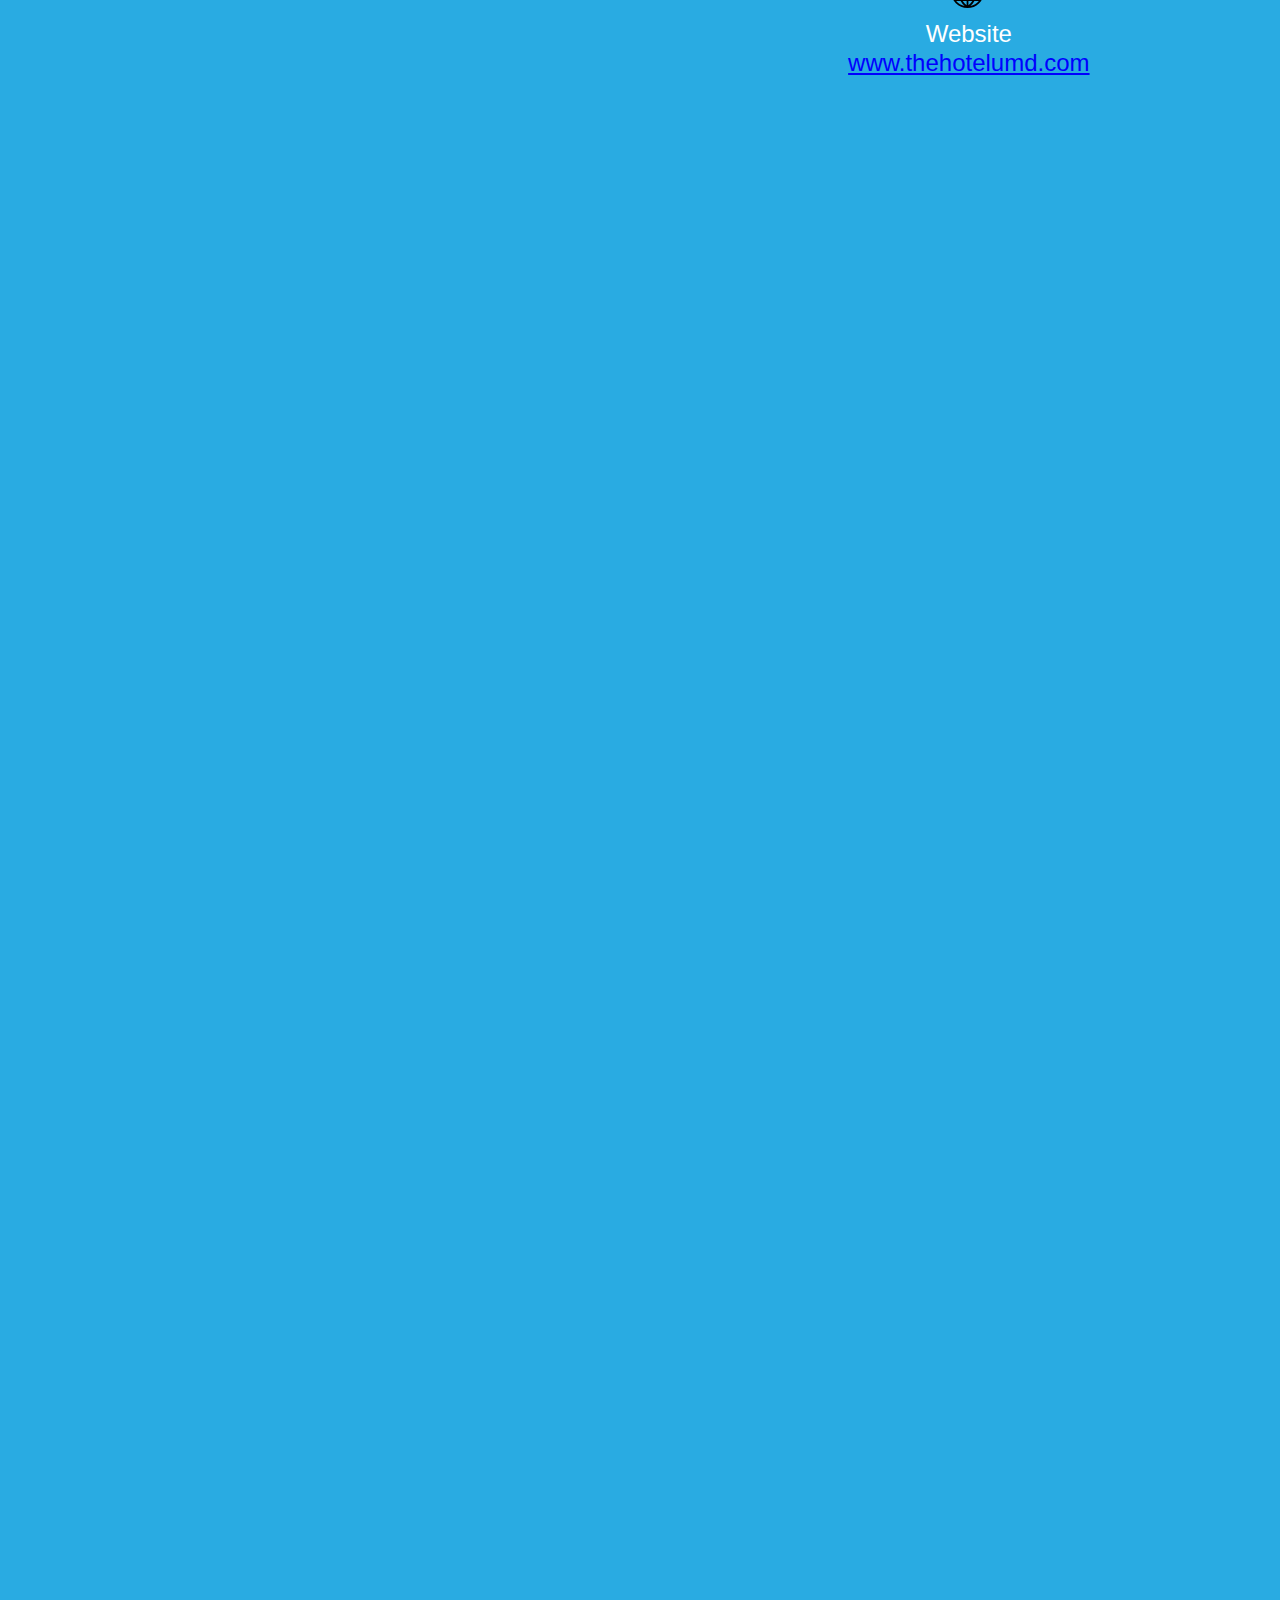
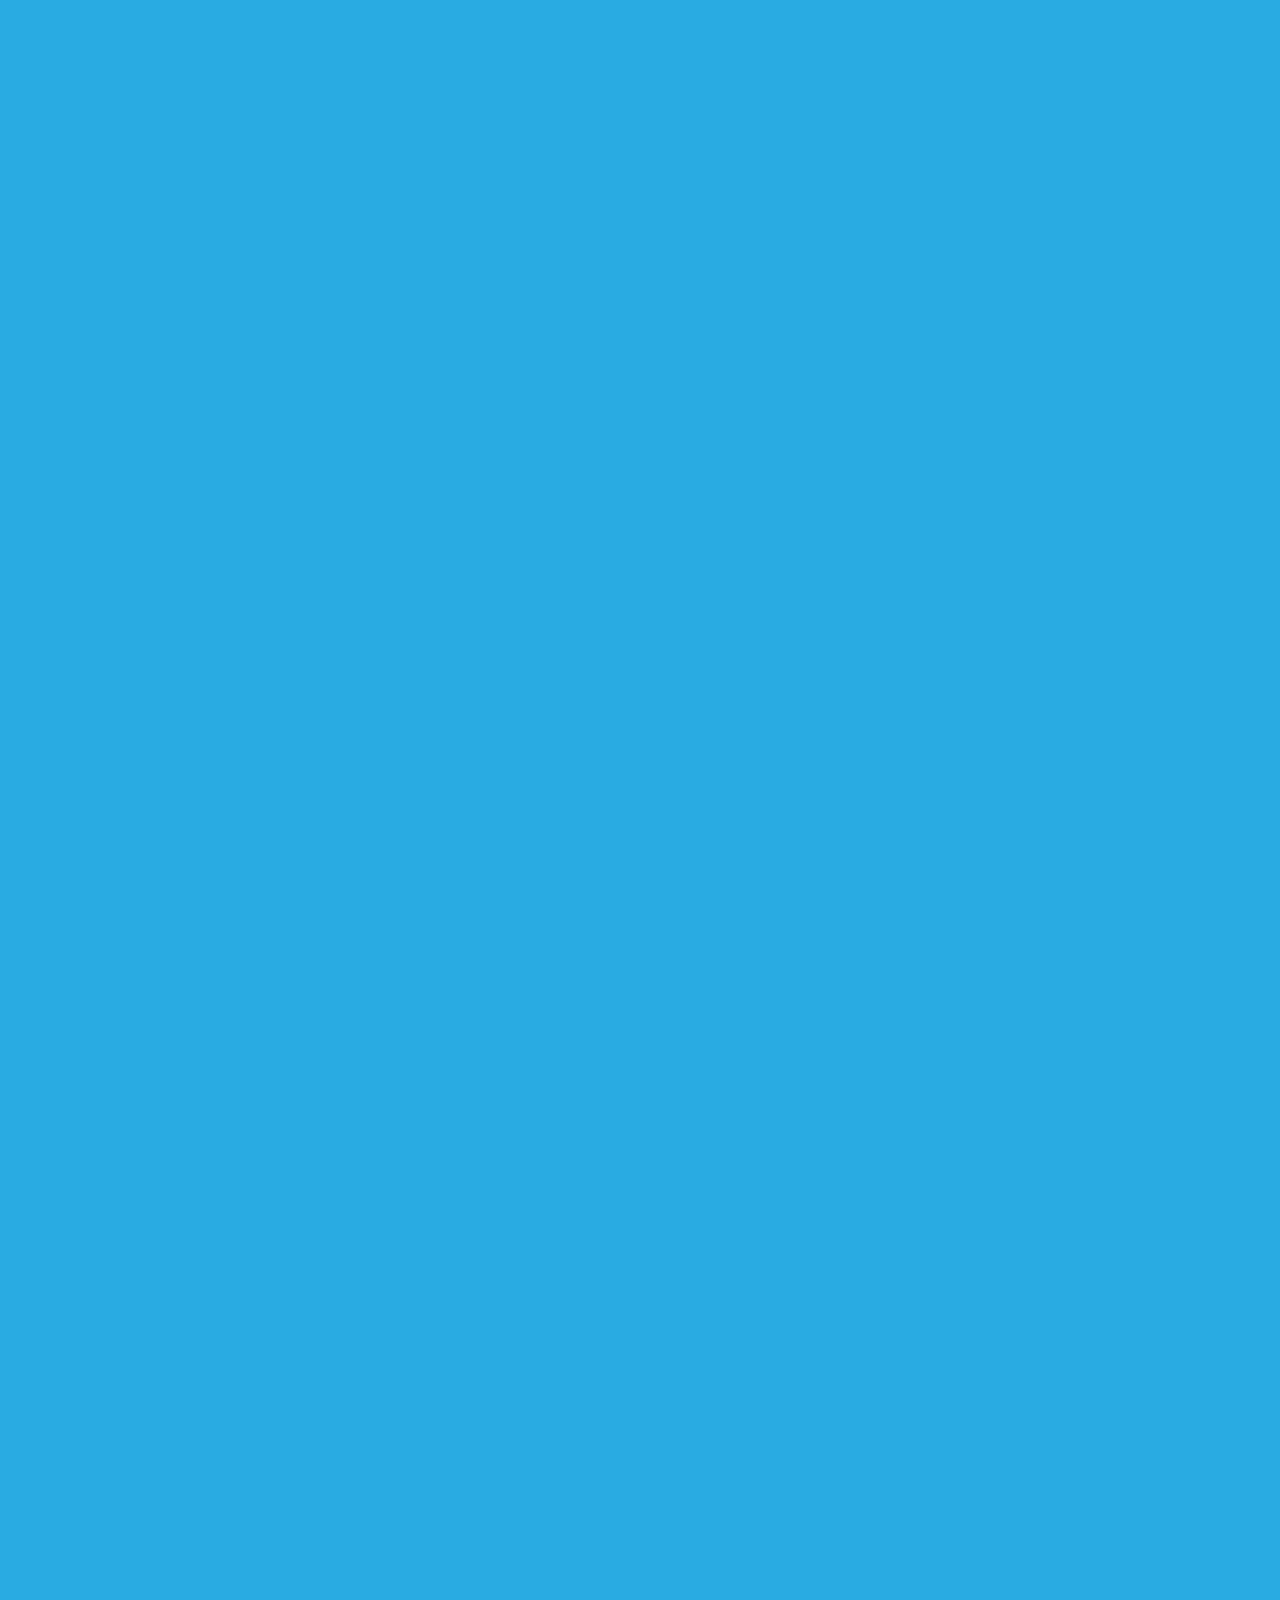
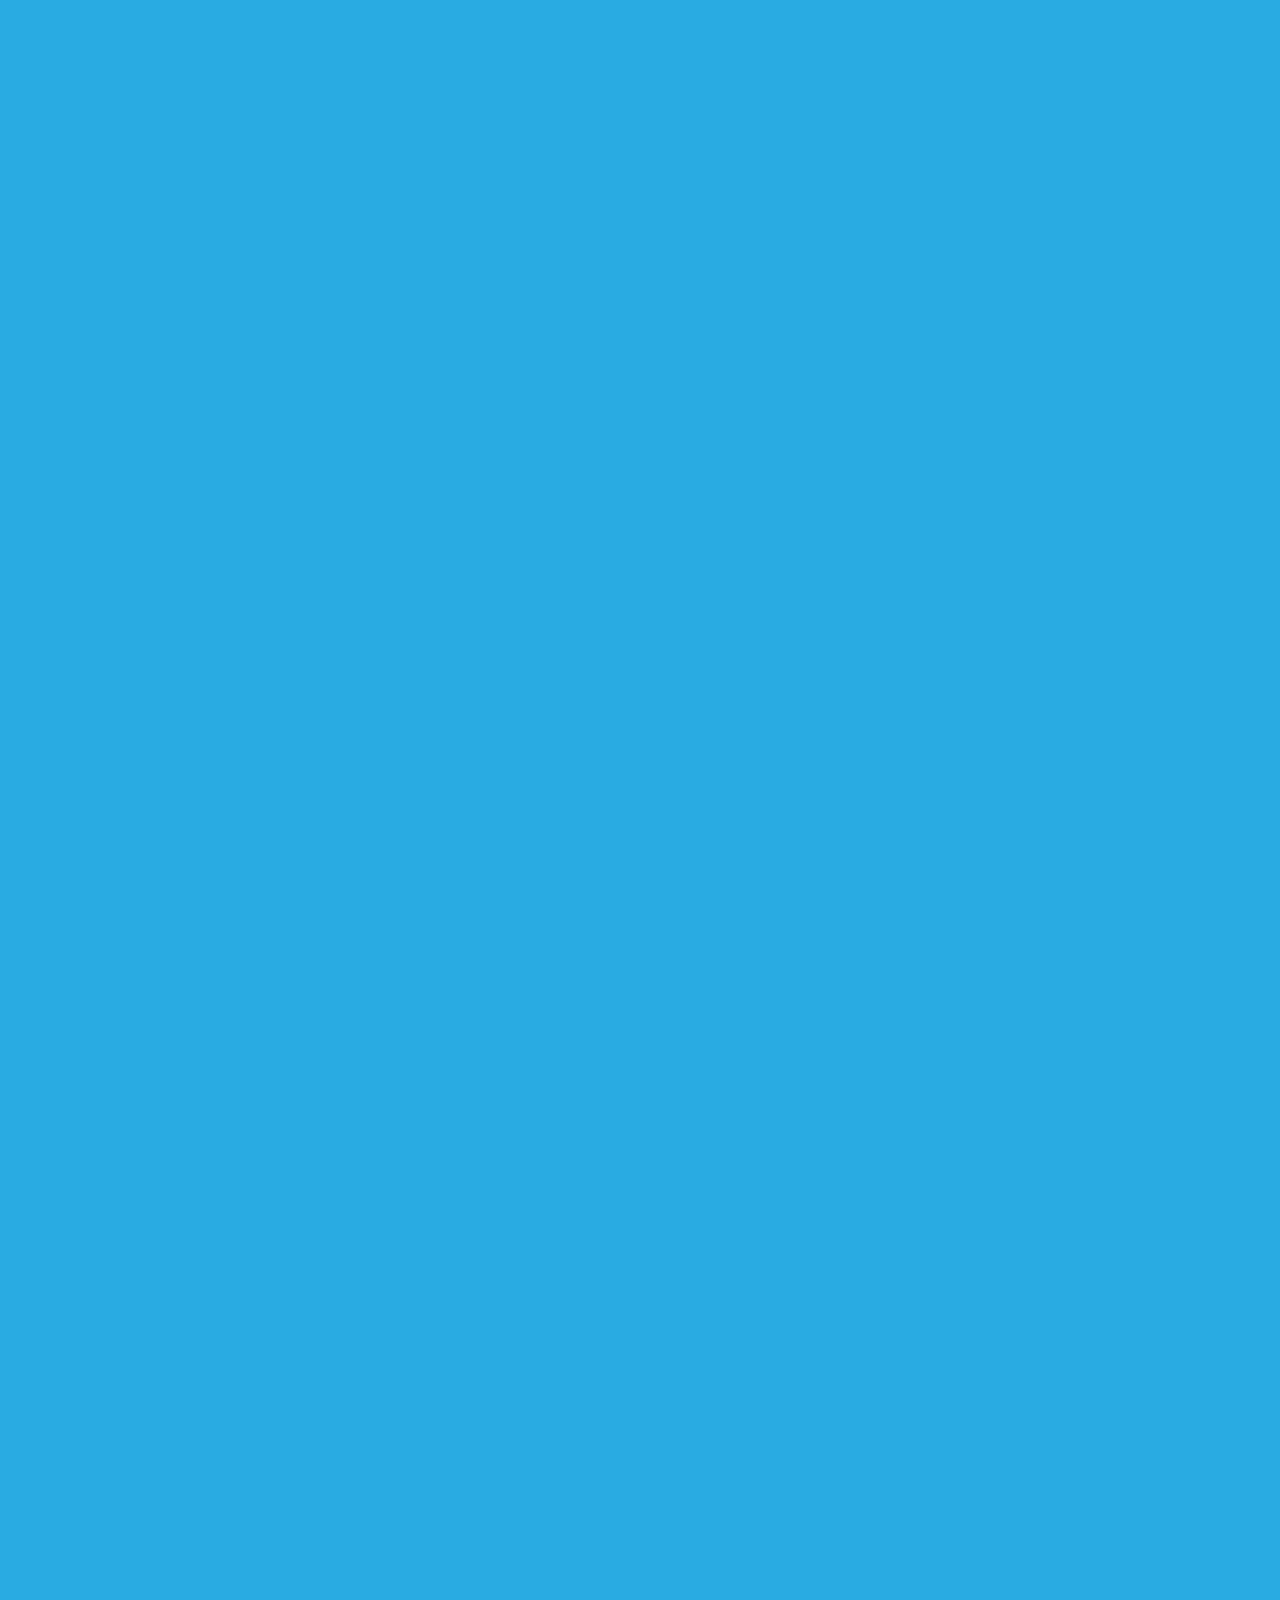
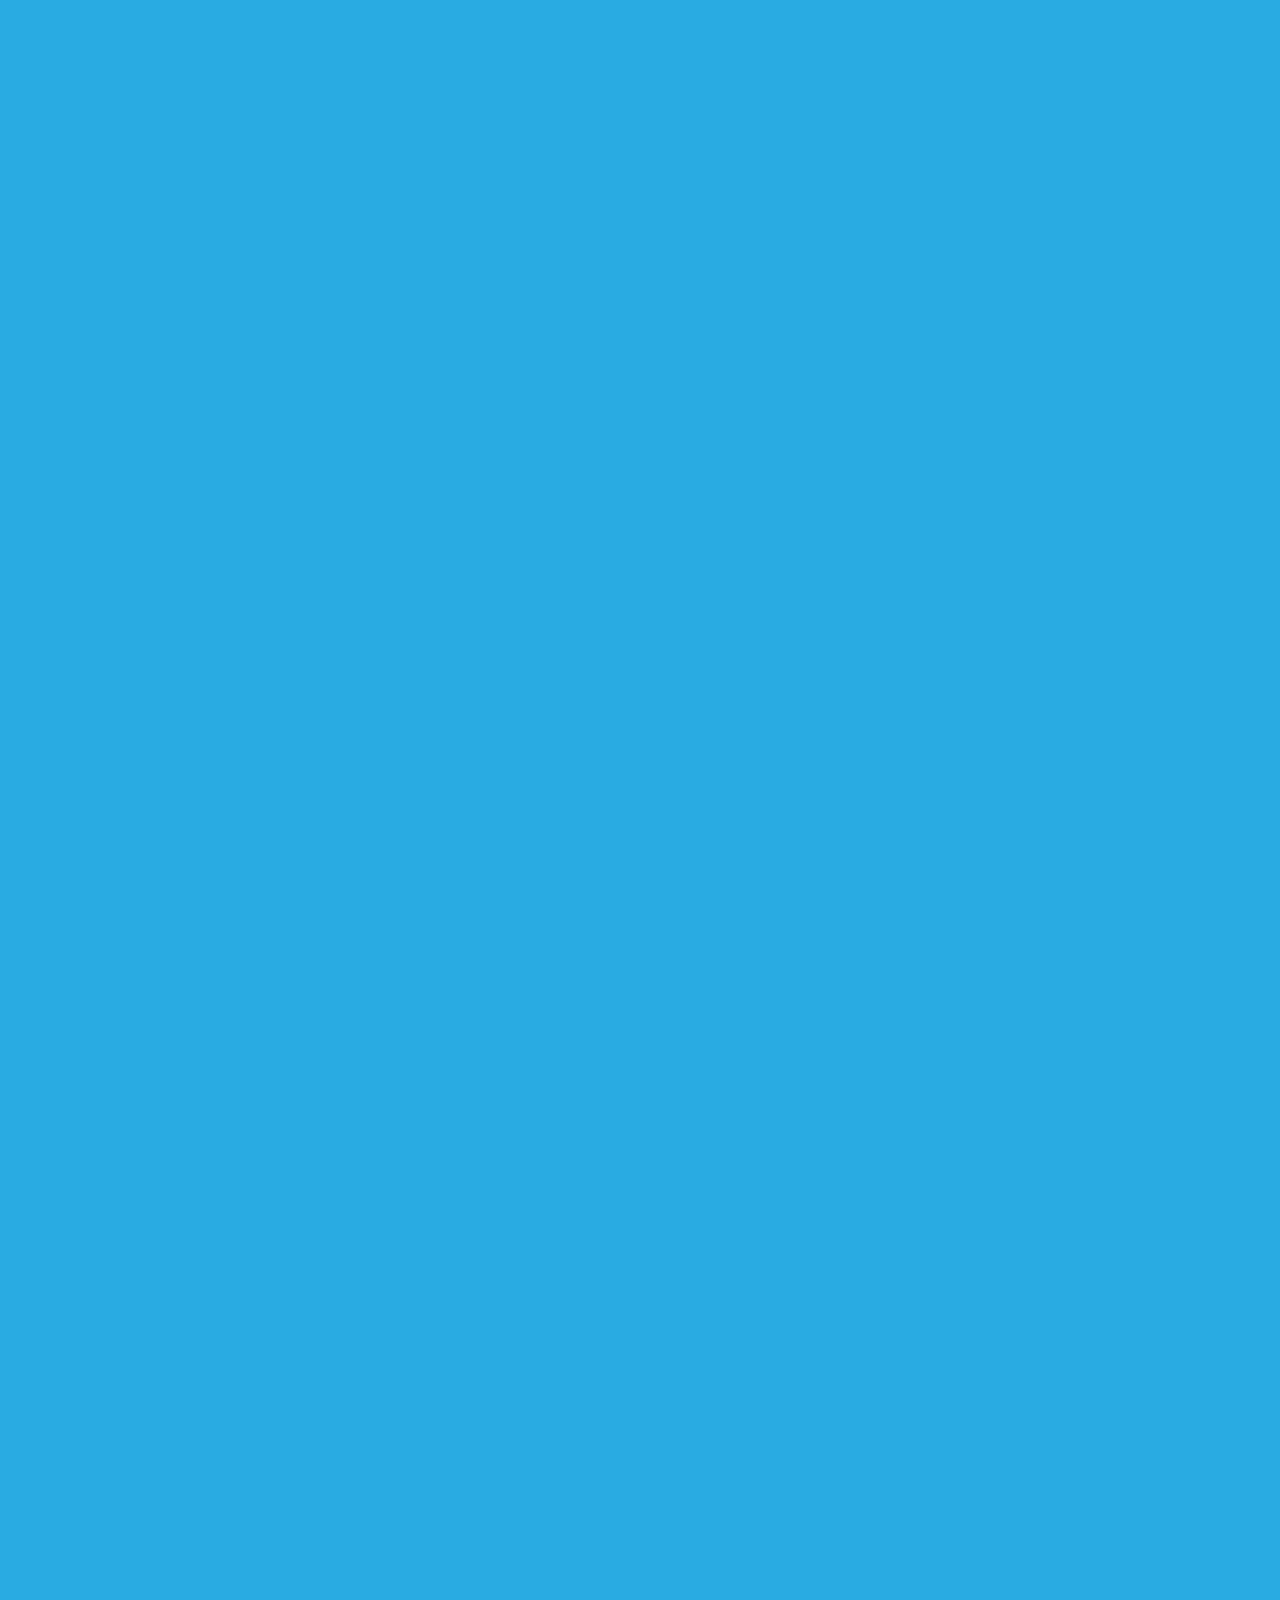
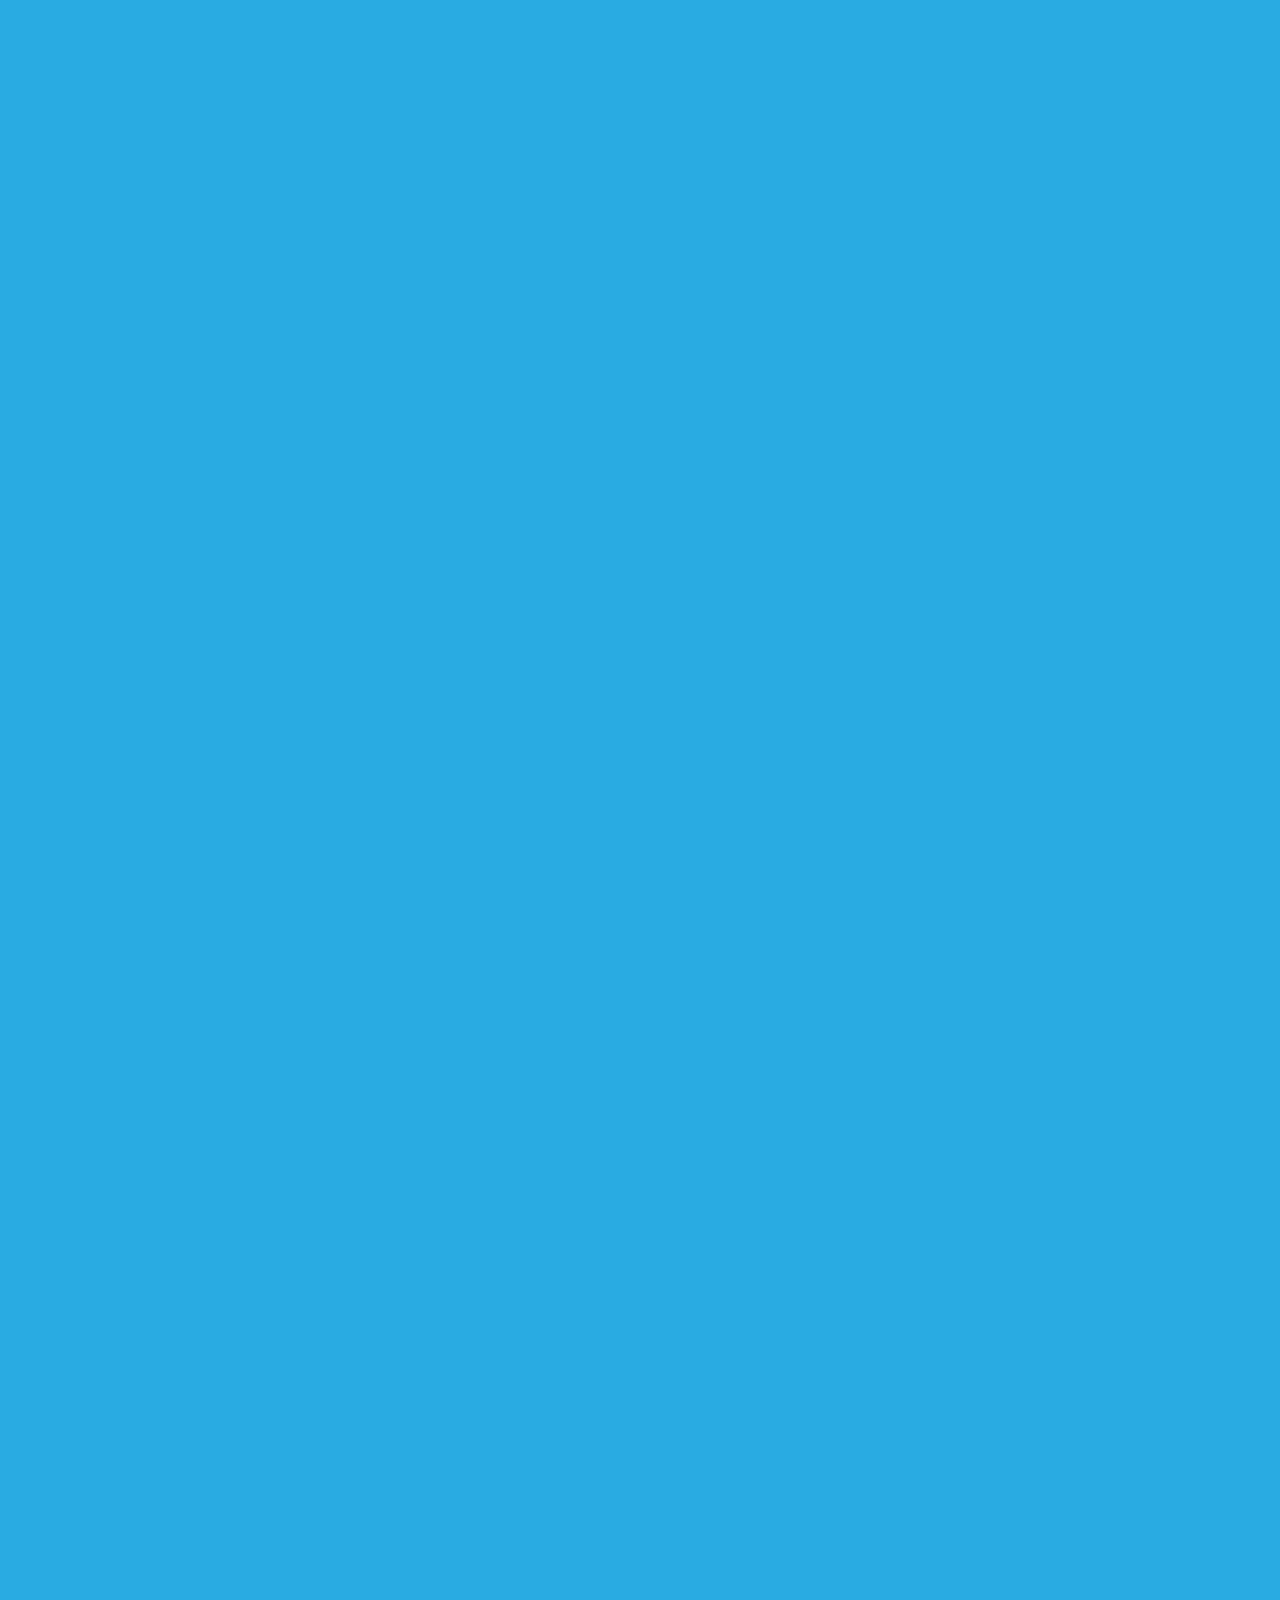
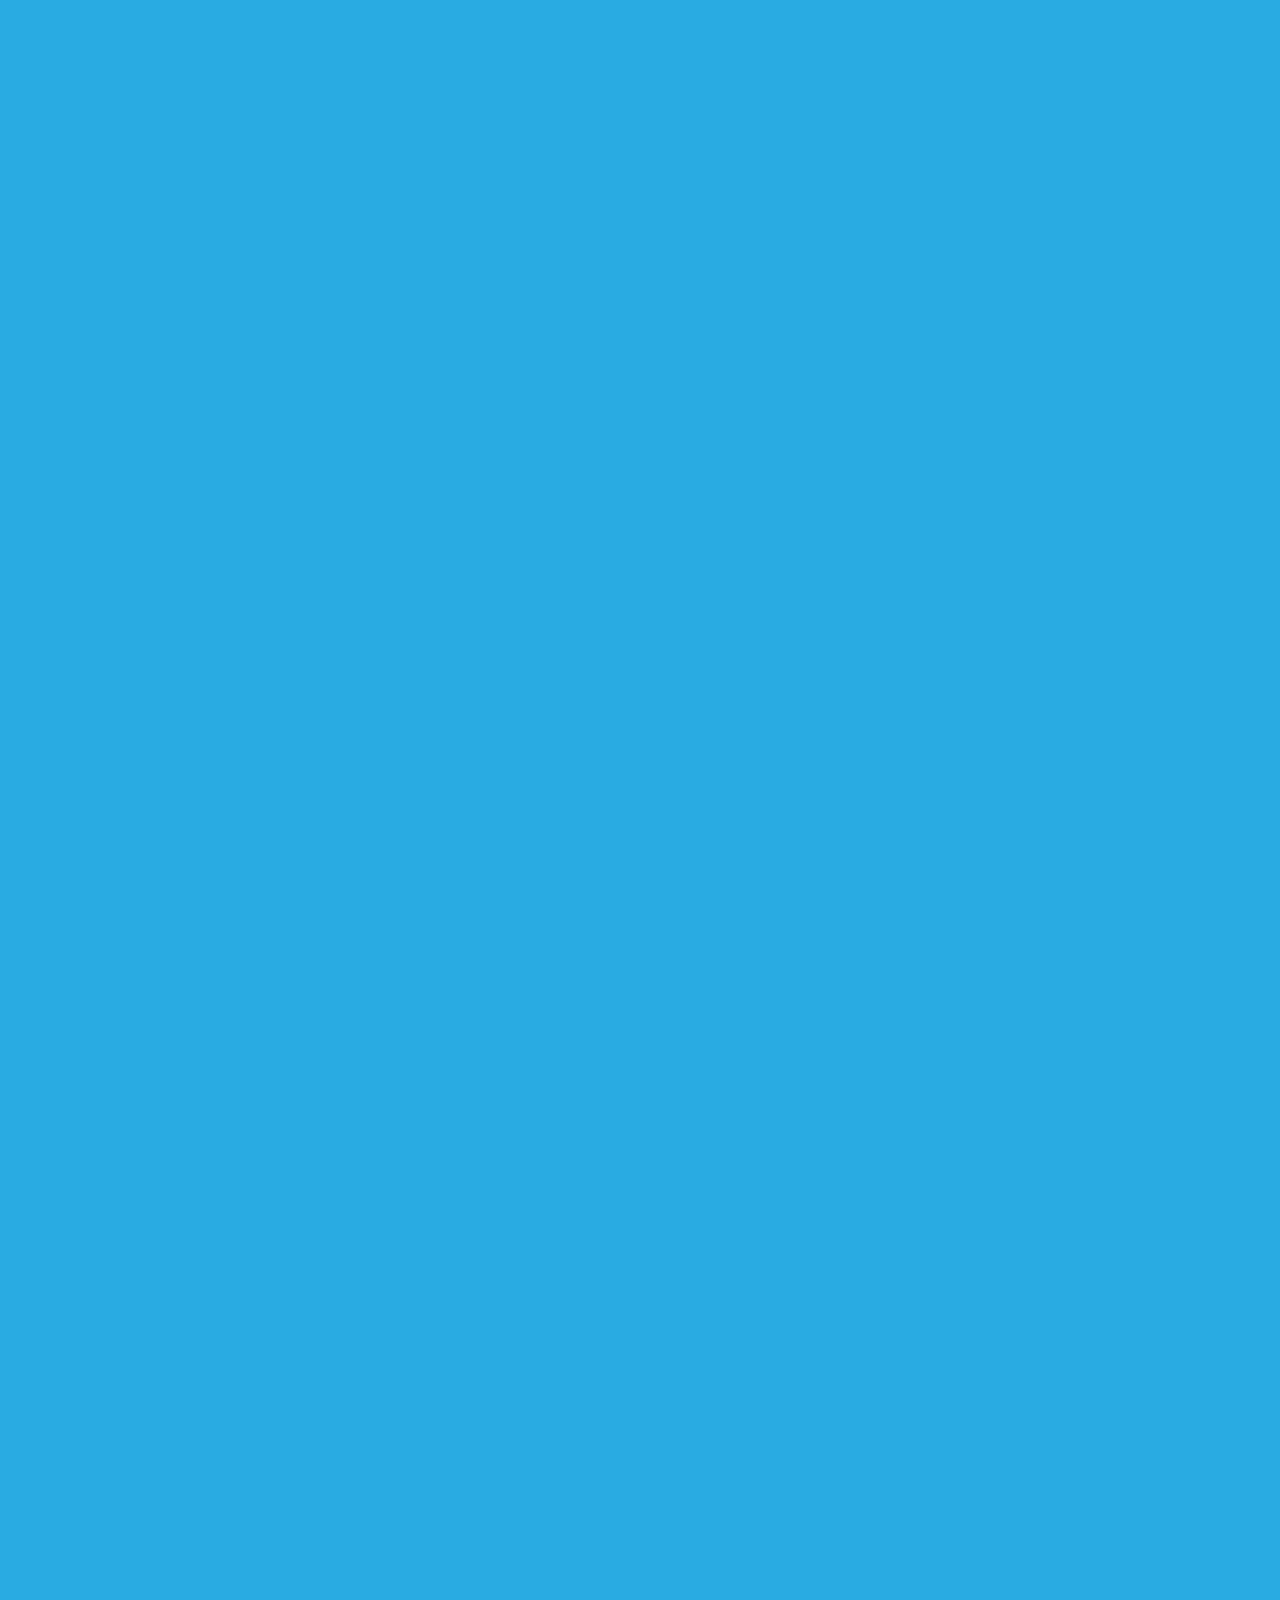
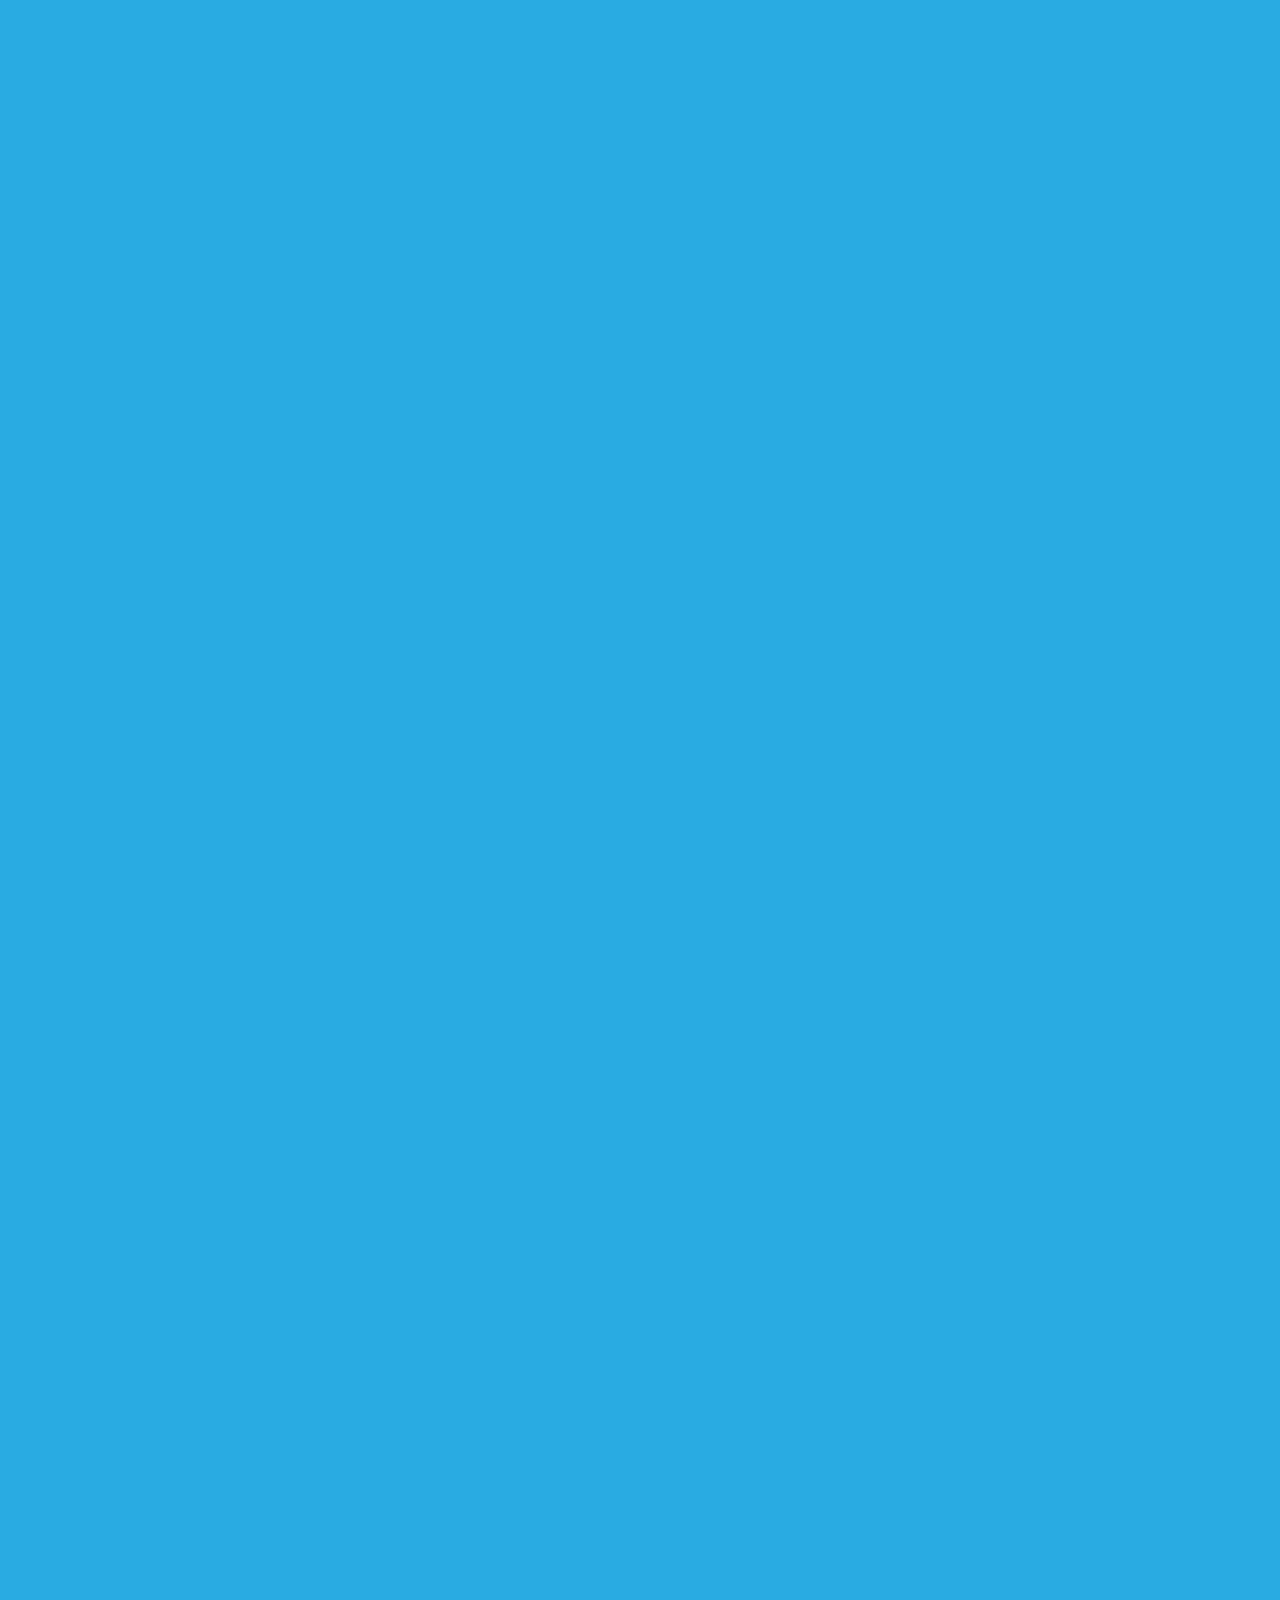
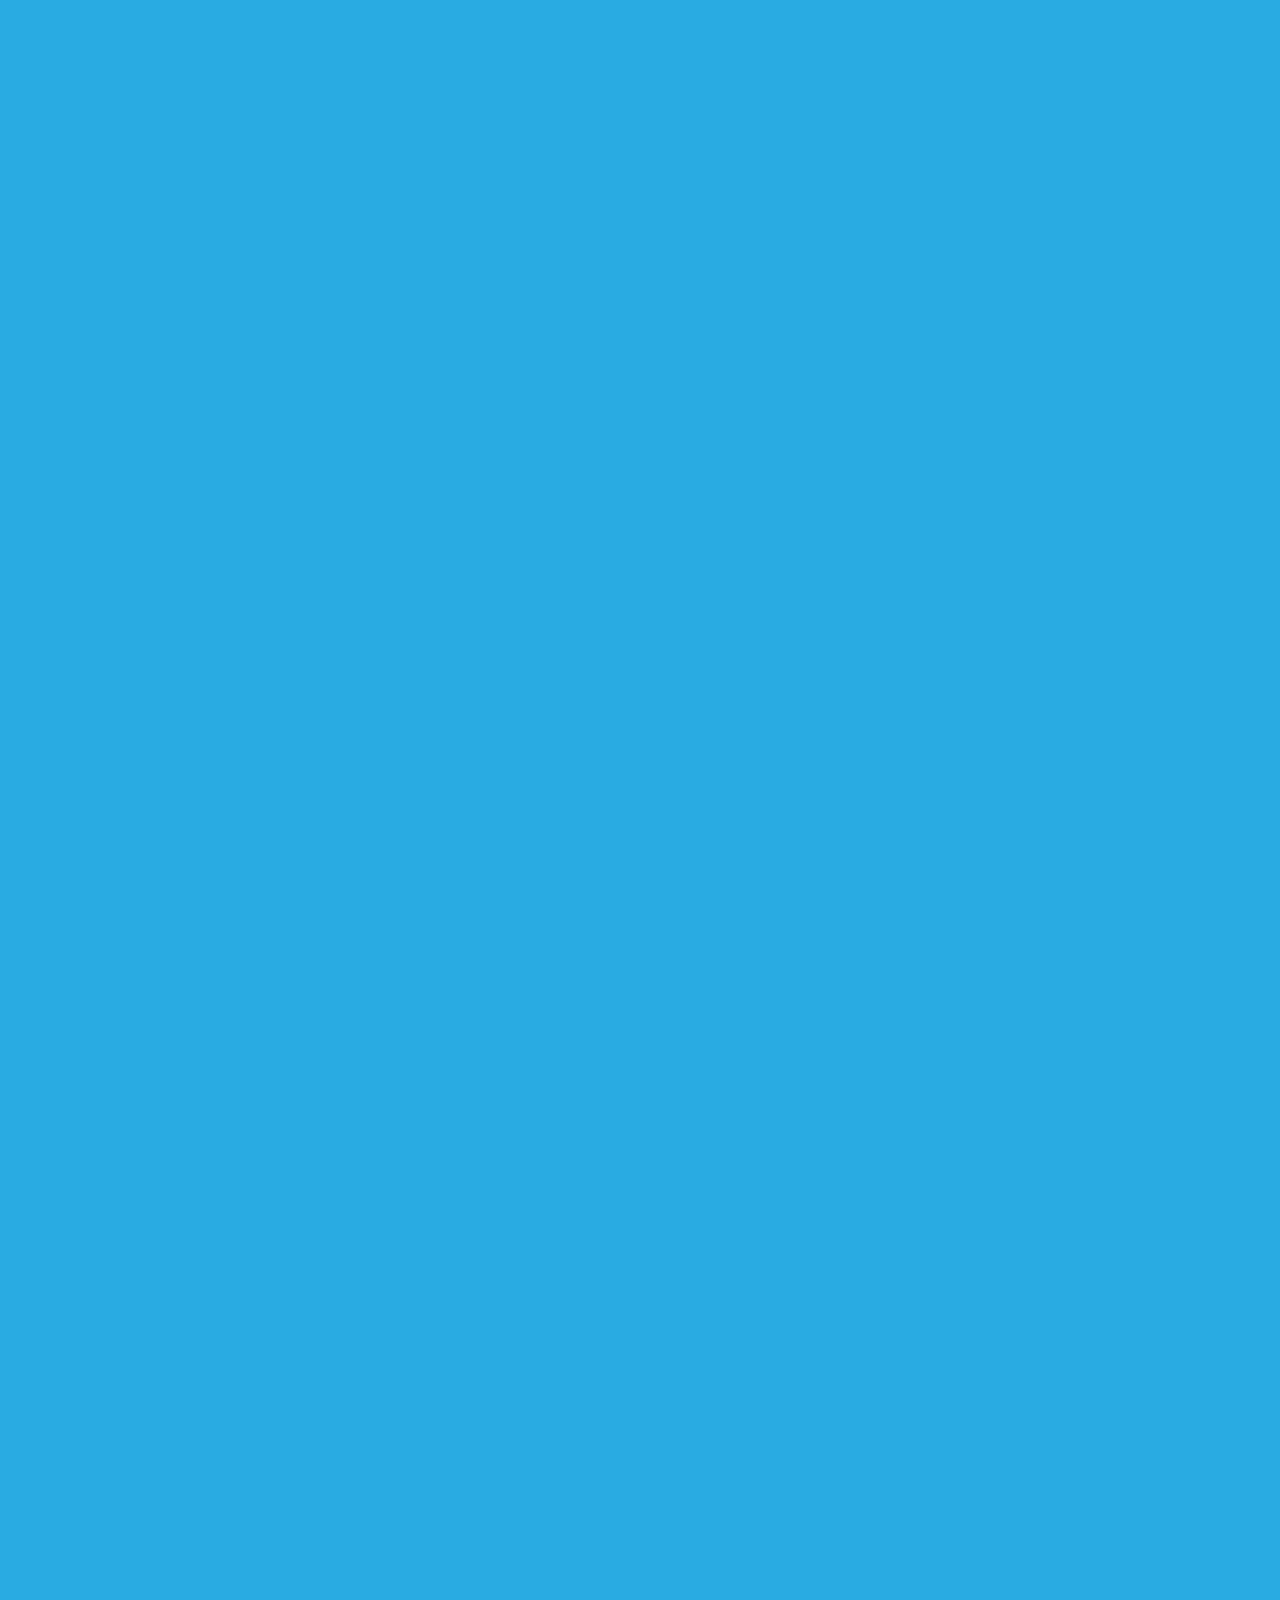
==== commit 66da432e: "fix" ====
--- a/index.html
+++ b/index.html
@@ -58,30 +58,30 @@
       
      <!-- 2019 start -->
      <!-- 2 -->
-     <div class="rounded-corners clearfix grpelem" id="u3919">
-      <div class="clearfix grpelem" id="u7015-4" data-IBE-flags="txtStyleSrc">
+     <div class="rounded-corners clearfix grpelem" id="u3919" style="border: none;">
+      <div class="clearfix grpelem" id="u7015-4" data-IBE-flags="txtStyleSrc" style="margin-top: -158px; left: 269px;">
        <p>2</p>
       </div>
      </div>
      
      <!-- 0 -->
-     <div class="rounded-corners clearfix grpelem" id="u3920">
-      <div class="clearfix grpelem" id="u7018-4" data-IBE-flags="txtStyleSrc">
+     <div class="rounded-corners clearfix grpelem" id="u3920" style="border: none;">
+      <div class="clearfix grpelem" id="u7018-4" data-IBE-flags="txtStyleSrc" style="margin-top: -166px; left: 182px;">
        <p>0</p>
       </div>
      </div>
      
      <!-- 1 -->
-     <div class="rounded-corners clearfix grpelem" id="u3921">
-      <div class="clearfix grpelem" id="u7021-4" data-IBE-flags="txtStyleSrc">
+     <div class="rounded-corners clearfix grpelem" id="u3921" style="border: none;">
+      <div class="clearfix grpelem" id="u7021-4" data-IBE-flags="txtStyleSrc" style="margin-top: -163px; left: 93px;">
        <p>1</p>
       </div>
      </div>
      
      <!-- 9 -->
      
-      <div class="rounded-corners clearfix grpelem" id="u3922">
-        <div class="clearfix grpelem" id="u7027-4" data-IBE-flags="txtStyleSrc">
+      <div class="rounded-corners clearfix grpelem" id="u3922" style="border: none;">
+        <div class="clearfix grpelem" id="u7027-4" data-IBE-flags="txtStyleSrc" style="margin-top: -166px; left: -25px;">
         <p>9</p>
         </div>   
      </div>
